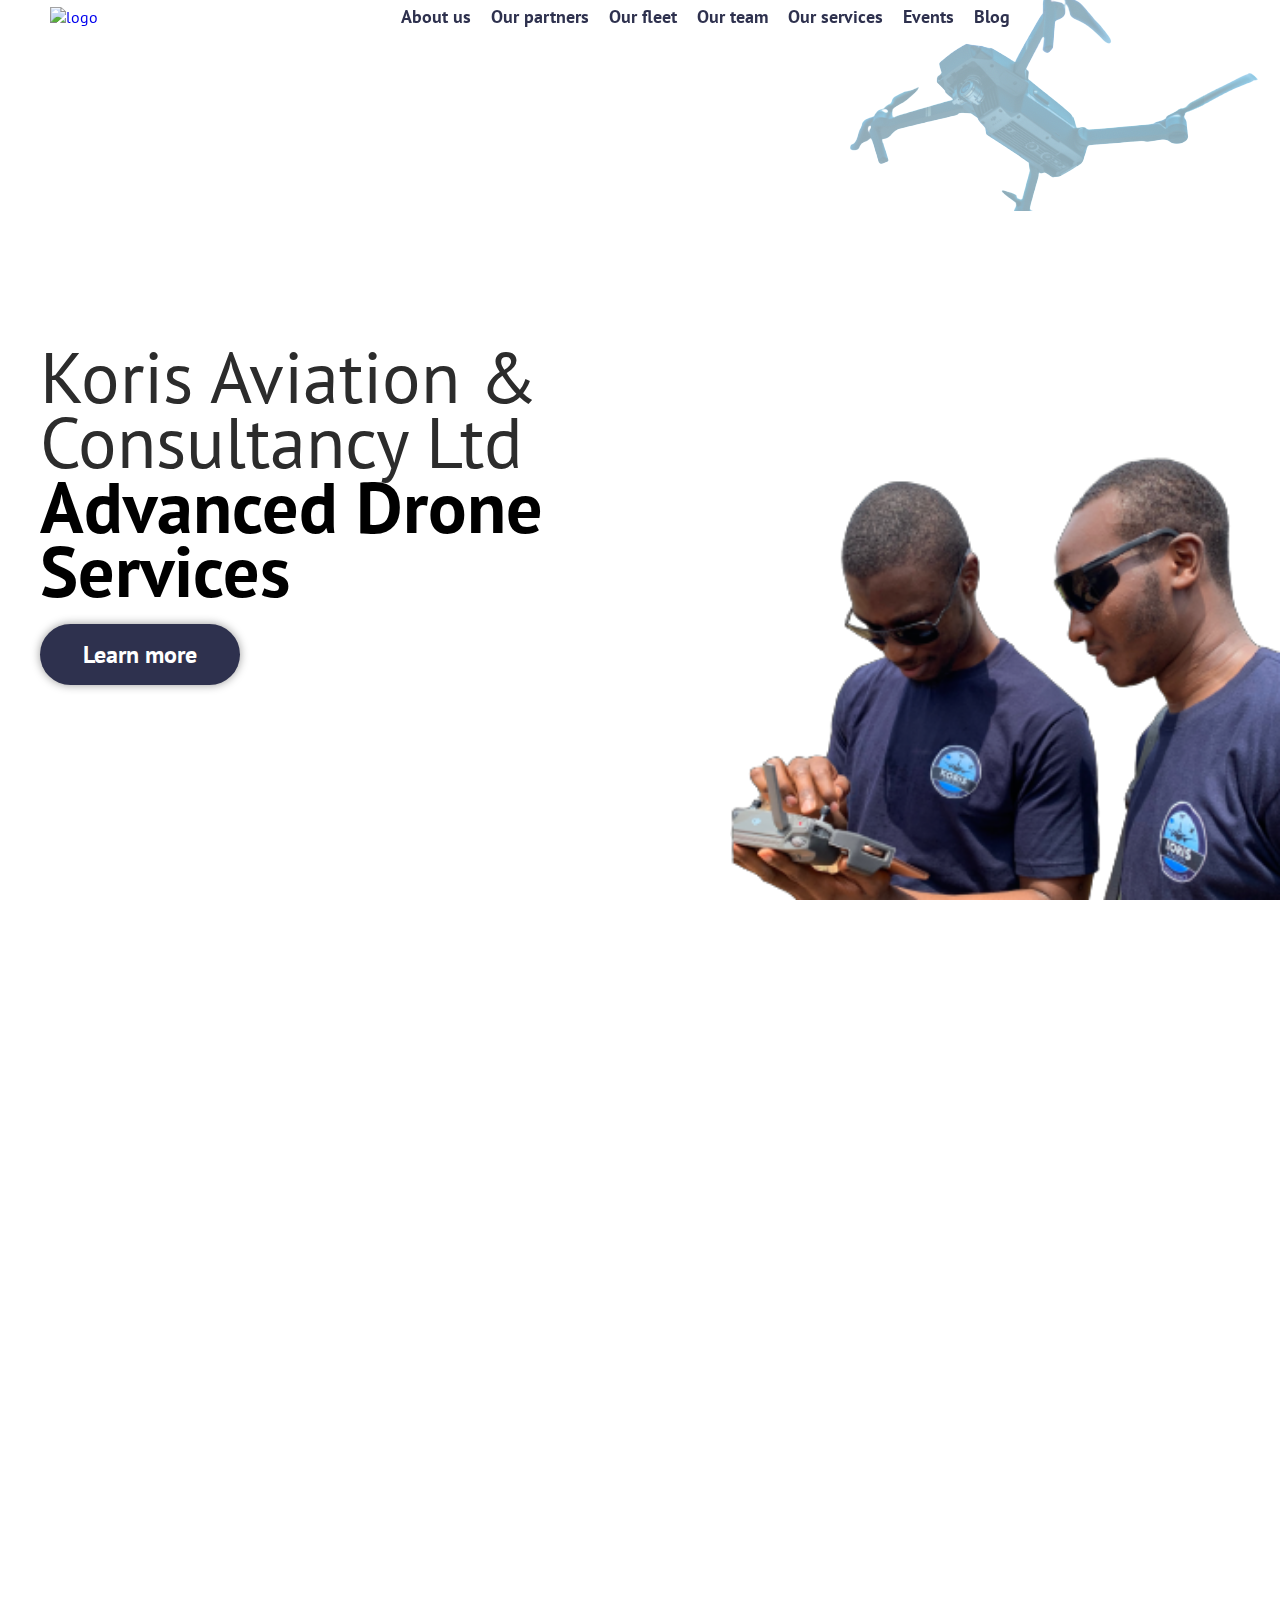
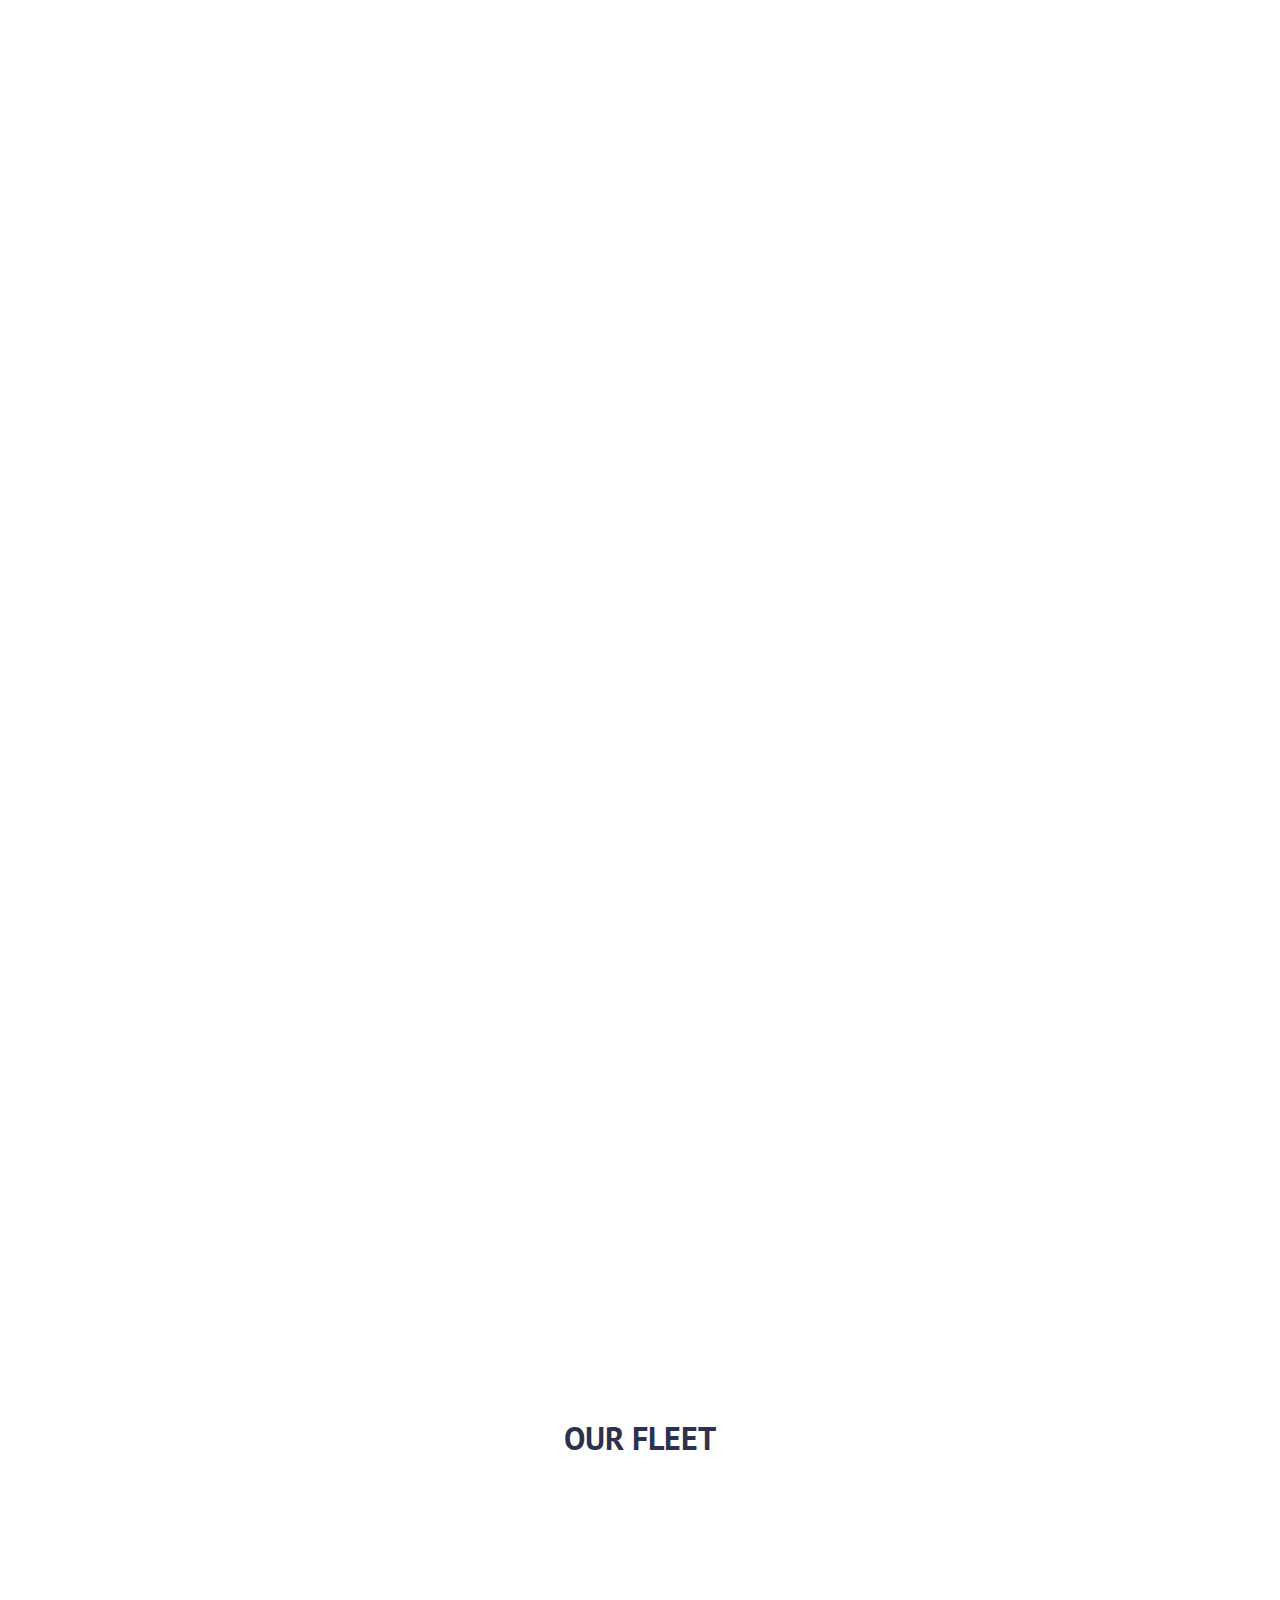
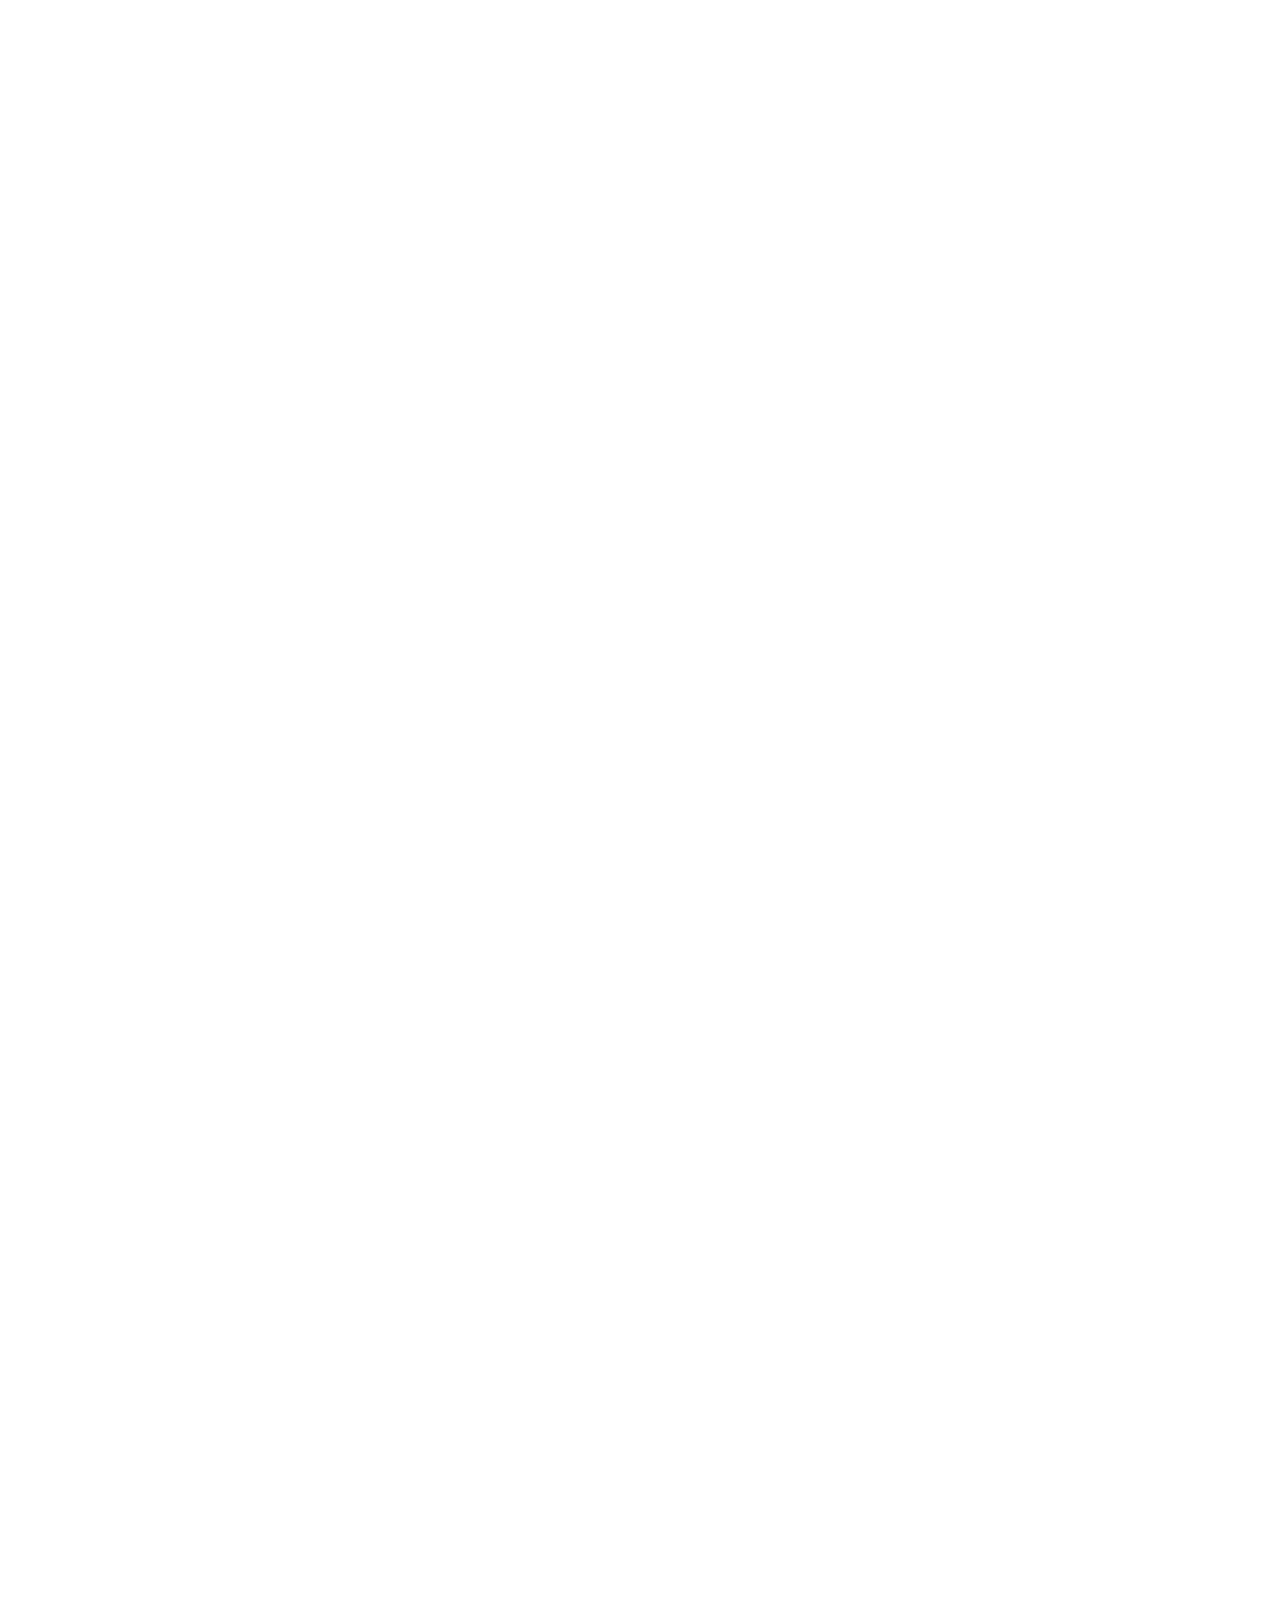
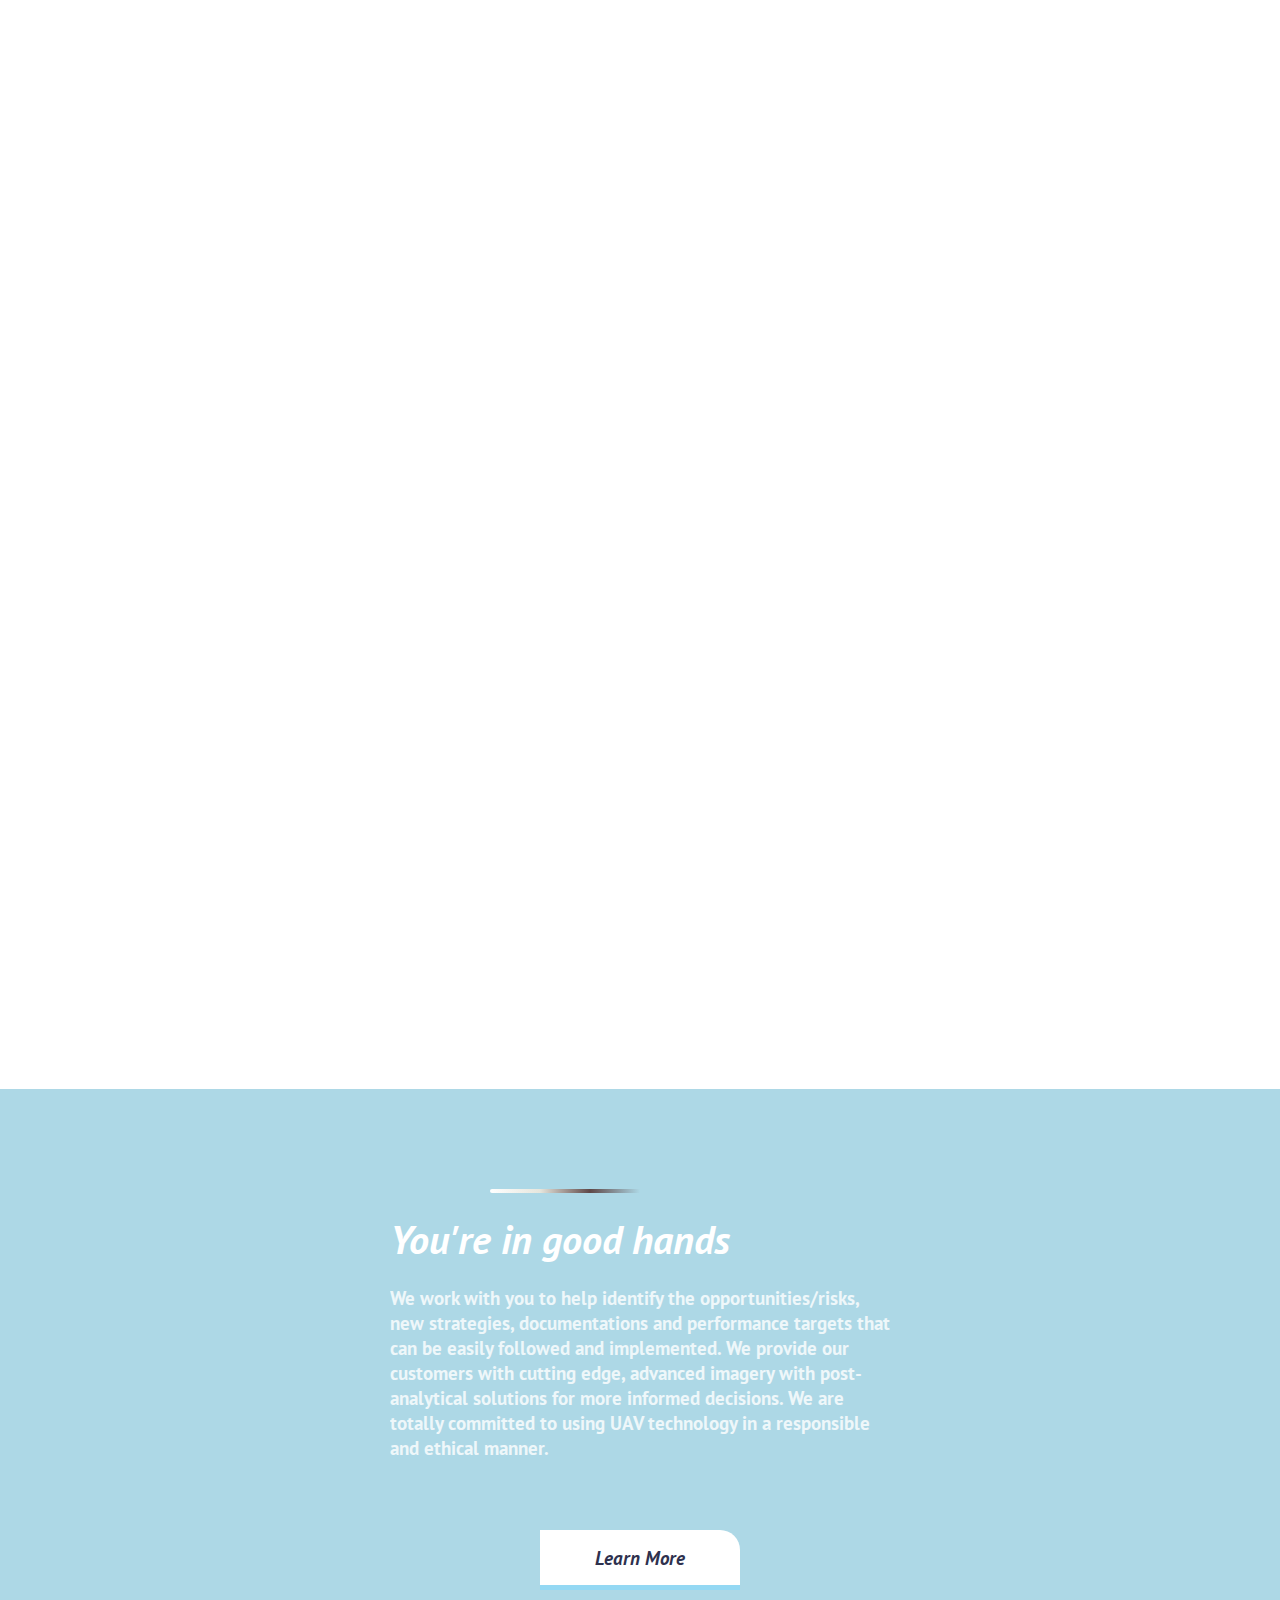
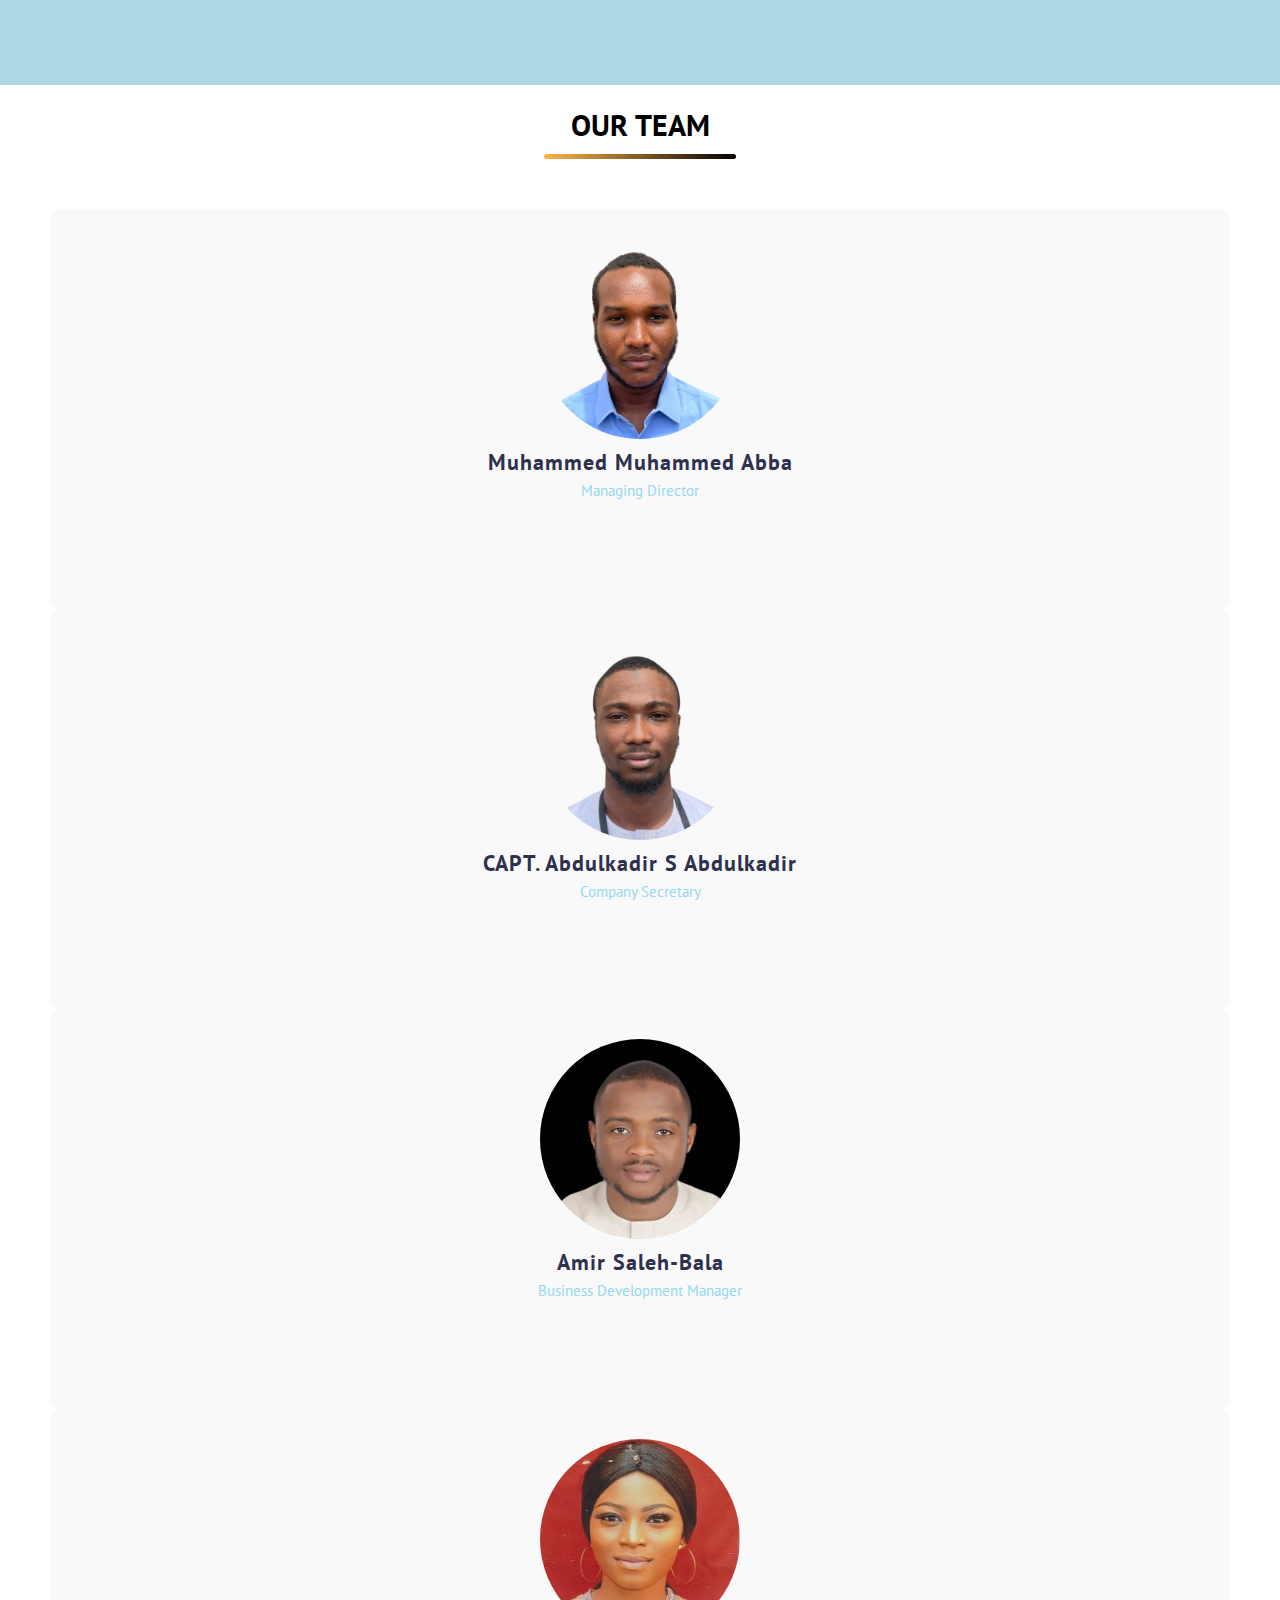
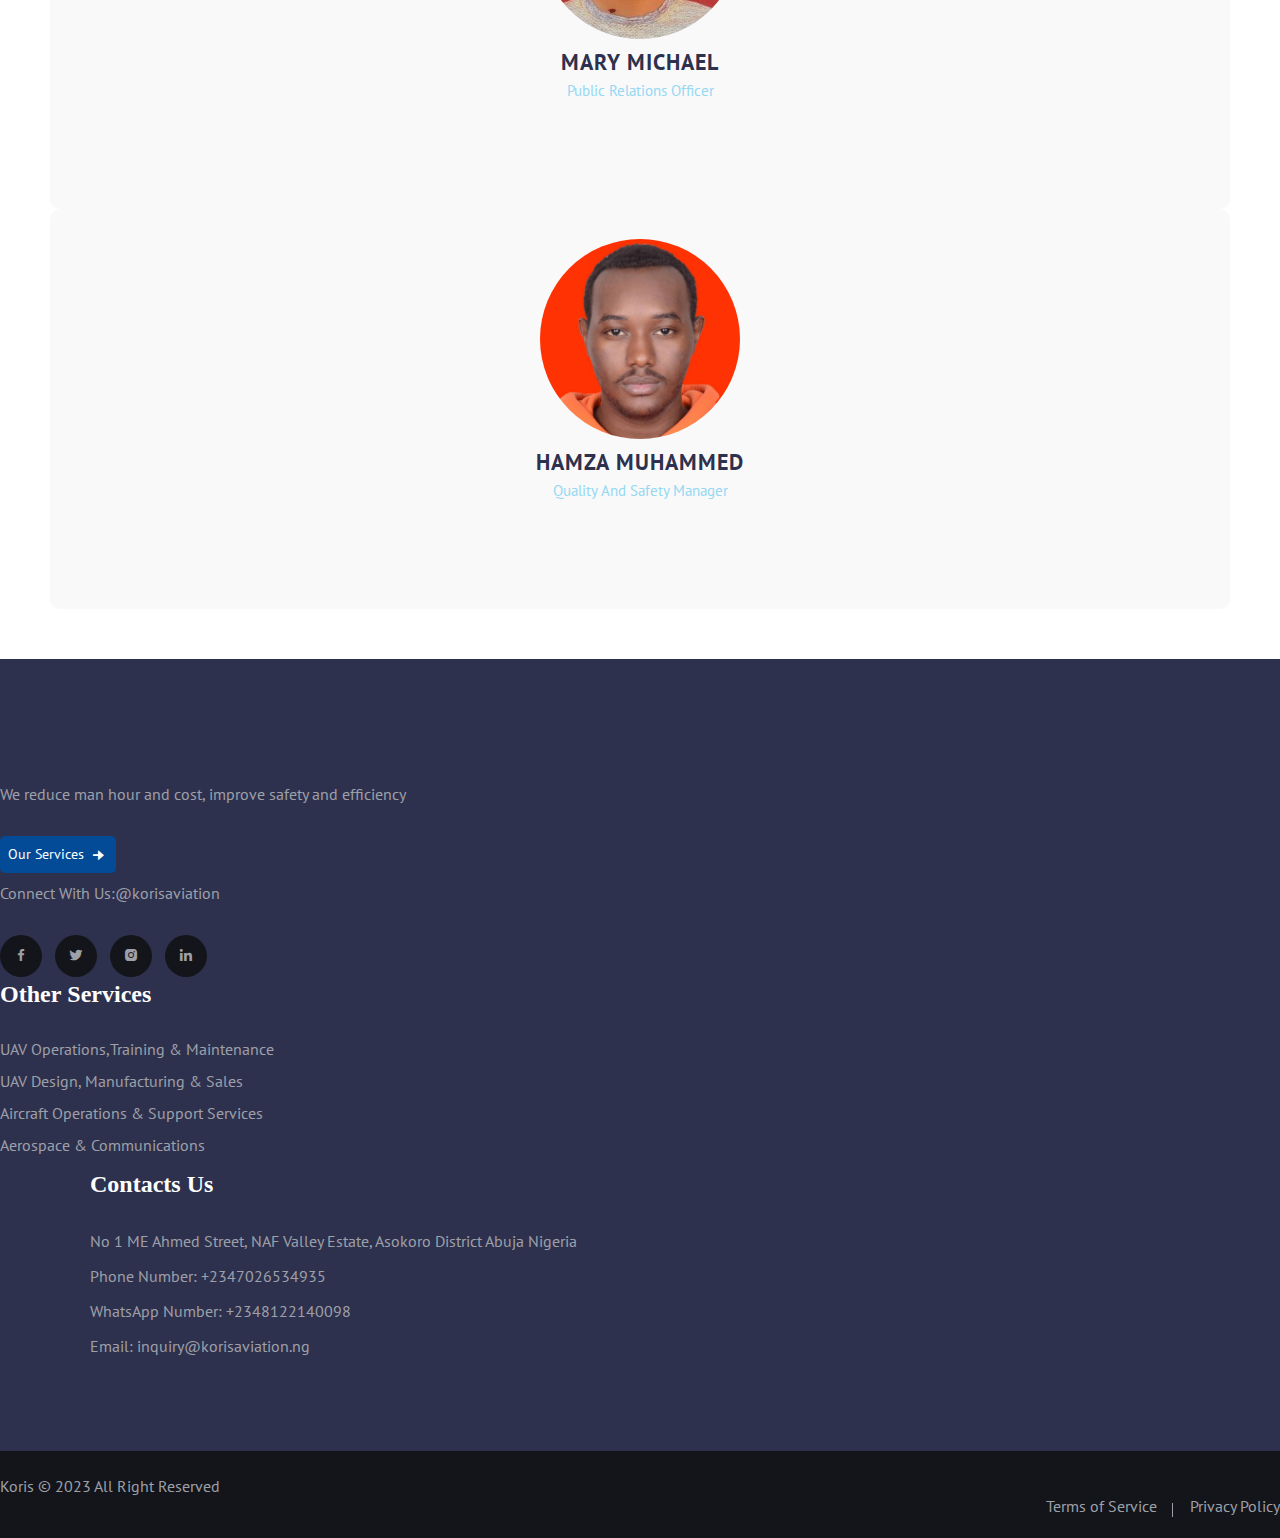
==== index.html @ f6059a3c "save changes" ====
<!DOCTYPE html>
<html lang="en">

<head>
  <meta charset="UTF-8" />
  <meta http-equiv="X-UA-Compatible" content="IE=edge" />
  <meta name="viewport" content="width=device-width, initial-scale=1.0" />
  <link href="https://cdn.jsdelivr.net/npm/bootstrap@5.0.2/dist/css/bootstrap.min.css" rel="stylesheet"
    integrity="sha384-EVSTQN3/azprG1Anm3QDgpJLIm9Nao0Yz1ztcQTwFspd3yD65VohhpuuCOmLASjC" crossorigin="anonymous" />
  <link rel="preconnect" href="https://fonts.googleapis.com" />
  <link rel="preconnect" href="https://fonts.gstatic.com" crossorigin />
  <link href="https://fonts.googleapis.com/css2?family=PT+Sans:ital,wght@0,400;0,700;1,400&display=swap"
    rel="stylesheet" />
  <link href="https://unpkg.com/aos@2.3.1/dist/aos.css" rel="stylesheet" />
  <link href="https://unpkg.com/boxicons@2.1.4/css/boxicons.min.css" rel="stylesheet" />
  <script src="https://unpkg.com/boxicons@2.1.4/dist/boxicons.js"></script>
  <link rel="shortcut icon" href="./images/logo2.69d181293abef1ab7d66.png" type="image/x-icon">
  <link rel="stylesheet" href="styleit.css" />
  <script src="https://cdn.jsdelivr.net/npm/bootstrap@5.0.2/dist/js/bootstrap.bundle.min.js"
    integrity="sha384-MrcW6ZMFYlzcLA8Nl+NtUVF0sA7MsXsP1UyJoMp4YLEuNSfAP+JcXn/tWtIaxVXM"
    crossorigin="anonymous"></script>
  <script src="https://unpkg.com/aos@2.3.1/dist/aos.js"></script>
  <title>koris</title>
</head>

<body>
  <!-- header-section -->
  <header class="sticky-header">
    <div class="header-content">
      <a href="#"><img src="./images/logo2.69d181293abef1ab7d66.png" alt="logo" class="logo" /></a>

      <nav class="navlist">
        <ul>
          <li><a href="#t">About us</a></li>
          <li><a href="#">Our partners</a></li>
          <li><a href="#">Our fleet</a></li>
          <li><a href="#team">Our team</a></li>
          <li><a href="#services">Our services</a></li>
          <li><a href="#event">Events</a></li>
          <li><a href="#">Blog</a></li>
        </ul>
      </nav>

      <div id="menu-icon">
        <i class="bx bx-menu"></i>
      </div>
    </div>
  </header>

  <!-- main-home-section -->
  <section class="main-home" id="about">
    <div class="main-text">
      <h3>Koris Aviation & Consultancy Ltd</h3>
      <h1>Advanced Drone Services</h1>
      <a href="#partners"> <button type="button">Learn more</button></a>
    </div>
    <div class="main-image">
      <img src="./images/image0__1__-_Copy-removebg-preview.png" class="top-image" alt="" />
      <img src="./images/image0__1_-removebg-preview.png" class="bottom-image" alt="" />
    </div>
  </section>
  <!-- partners-section -->
  <div class="partner">
    <div class="row">
      <div class="col-md-6 slider-text">
        <div data-aos="fade-right" data-aos-once="true">
          <h1>OUR PARTNERS</h1>
          <div id="div"></div>
          <h2>KORIS AVIATION</h2>
          <p>
            Koris Aviation understands that trying to do everything by
            yourself is a fast track to failure. We seek and develop long
            lasting relationships with our partners to offer product
            enhancement and differentiation. This approach helps us to provide
            the best possible service for our clients. Our strategic
            partnership with the Schiebel-GmbH and Springfountain
            Infrastructure Ltd provides the flexibility to create tailored
            solutions not available elsewhere at low cost.
          </p>
        </div>
      </div>

      <div class="col-md-6 slider-image" data-aos="zoom-in-left" data-aos-once="true">
        <div>
          <img src="./images/cc.2ba7a3bb49c76ad0079b.jpg" alt="part" class="img-fluid" />
        </div>
      </div>
      <div class="row">
        <div class="col-md-6 partners-slide" data-aos="fade-down" data-aos-easing="linear" data-aos-duration="1500"
          data-aos-once="true">
          <img src="./images/sprng.png" alt="sch" class="img-fluid" />
          <p class="text-dark mt-5">
            Springfountain Infrastructure Limited (SIL) is one of the leading
            Infrastructure Development Companies and Aviation Solution
            Providers in Nigeria. They provide infrastructure to the Aviation,
            Maritime and Mining Sectors across the West African Region. They
            are a multi-disciplinary organisation with strengths and
            expertise, in financial and engineering project conceptualisation
            and management. As project developers, they identify the right
            team to form consortia that delivers value and satisfaction to
            customers.
          </p>
        </div>
        <div class="col-md-6 partners-slide" data-aos="fade-down" data-aos-easing="linear" data-aos-duration="1500"
          data-aos-once="true">
          <img src="./images/schiebel.png" alt="sch" class="img-fluid sch" />
          <p class="text-dark mt-5">
            Founded in 1951 in Vienna, the globally operating Schiebel Group
            focuses on the development, testing and production of the
            revolutionary CAMCOPTER® S-100 Unmanned Air System (UAS).
            Certified to meet AS / EN 9100 standards, Schiebel has built an
            international reputation for producing high-tech military,
            commercial and humanitarian products, which are backed by
            exceptional after-sales service and support. Schiebel maintains
            facilities in Vienna (Austria), Wiener Neustadt (Austria),
            Washington, DC (USA), Abu Dhabi (UAE), and Shoalhaven (Australia).
          </p>
        </div>
      </div>
    </div>
  </div>
  <!-- fleet -->
  <div class="fleet">
    <div>
      <div class="mx-0 my-3 row">
        <h1 class="head">OUR FLEET</h1>
        <div class="col-md-6 fleeter">
          <h1 data-aos="fade-right" data-aos-once="true" data-aos-once="true">
            <svg xmlns="http://www.w3.org/2000/svg" width="1em" height="1em" viewBox="0 0 24 24" fill="none"
              stroke="currentColor" stroke-width="2" stroke-linecap="round" stroke-linejoin="round">
              <path d="M22 11.08V12a10 10 0 1 1-5.93-9.14"></path>
              <polyline points="22 4 12 14.01 9 11.01"></polyline>
            </svg>
            S-100 CAMCOPTER
          </h1>
          <div data-aos="fade-up" data-aos-once="true">
            <p id="initialText1">
              Schiebel’s CAMCOPTER® S-100 Unmanned Air System (UAS) is a
              proven capability for military and civilian applications. The
              Vertical Takeoff and Landing (VTOL) UAS needs no prepared area
              or supporting launch or recovery equipment. It op...
            </p>
            <p id="additionalText1" style="display: none">
              Schiebel’s CAMCOPTER® S-100 Unmanned Air System (UAS) is a
              proven capability for military and civilian applications. The
              Vertical Takeoff and Landing (VTOL) UAS needs no prepared area
              or supporting launch or recovery equipment. It operates day and
              night, under adverse weather conditions, with a range out to 200
              km, both on land and at sea. The S-100 navigates automatically
              via pre-programmed GPS waypoints or can be operated directly
              with a pilot control unit. Missions are planned and controlled
              via a simple point-and-click graphical user interface.
              High-definition payload imagery is transmitted to the control
              station in real time. Using "fly-by-wire" technology controlled
              by redundant flight computers, the UAV can complete its mission
              automatically in the most complex of electromagnetic
              environments. Its carbon fiber and titanium fuselage provides
              capacity for a wide range of payload / endurance combinations.
            </p>
            <a href="./READMORE/S-100 CAMCOPTER.html" rel="noopener noreferrer">
              <button>
                Read More <i class="bx bxs-right-arrow-alt"></i>
              </button>
            </a>
          </div>
        </div>
        <div class="col-md-6 fleeter-image" data-aos="zoom-in-left" data-aos-once="true">
          <img class="img-fluid" src="./images/capcuter.png" alt="drone" />
        </div>
      </div>
      <div class="mx-0 my-3 row">
        <div class="col-md-6 fleeter-image" data-aos="zoom-in-right" data-aos-once="true">
          <img class="img-fluid" src="./images/rtk.png" alt="drone" />
        </div>
        <div class="col-md-6 fleeter">
          <h1 data-aos="zoom-in-left" data-aos-once="true">
            <svg xmlns="http://www.w3.org/2000/svg" width="1em" height="1em" viewBox="0 0 24 24" fill="none"
              stroke="currentColor" stroke-width="2" stroke-linecap="round" stroke-linejoin="round">
              <path d="M22 11.08V12a10 10 0 1 1-5.93-9.14"></path>
              <polyline points="22 4 12 14.01 9 11.01"></polyline>
            </svg>
            MATRICE 300 RTK
          </h1>
          <div data-aos="fade-up" data-aos-once="true">
            <p id="initialText2">
              The Matrice 300 RTK is DJI’s latest commercial drone platform that
              takes inspiration from modern aviation systems. Offering up to 55
              minutes of flight time, advanced AI capabilities, 6 Directional
              Sensing & Positioning and more, the M300...
            </p>
            <p id="additionalText2" style="display: none">
              The Matrice 300 RTK is DJI’s latest commercial drone platform that
              takes inspiration from modern aviation systems. Offering up to 55
              minutes of flight time, advanced AI capabilities, 6 Directional
              Sensing & Positioning and more, the M300 RTK sets a whole new
              standard by combining intelligence with high-performance and
              unrivaled reliability. The all-new OcuSync Enterprise enables
              transmission up to 15 km away and supports triple-channel3 1080p
              video. Real-time auto-switching between 2.4 GHz and 5.8 GHz4
              enables more reliable flight near high-interference environments,
              while AES-256 encryption offers secure data transmission.
            </p>
            <a href="./READMORE/matrice.html" rel="noopener noreferrer">
              <button onclick="redirectToPage()">
                Read More <i class="bx bxs-right-arrow-alt"></i>
              </button>
            </a>
          </div>
        </div>
      </div>
      <div class="mx-0 my-3 row">
        <div class="col-md-6 fleeter">
          <h1 data-aos="fade-right" data-aos-once="true">
            <svg xmlns="http://www.w3.org/2000/svg" width="1em" height="1em" viewBox="0 0 24 24" fill="none"
              stroke="currentColor" stroke-width="2" stroke-linecap="round" stroke-linejoin="round">
              <path d="M22 11.08V12a10 10 0 1 1-5.93-9.14"></path>
              <polyline points="22 4 12 14.01 9 11.01"></polyline>
            </svg>
            MATRICE 210 RTK V2
          </h1>
          <div data-aos="fade-up" data-aos-once="true">
            <p id="initialText3">
              Built to Endure. Engineered to Adapt. The ultimate platform for
              aerial productivity combines a rugged design and simple
              configurability to work as a solution for a variety of industrial
              applications. Improvements to the M200 Series V2 ...
            </p>
            <p id="additionalText3" style="display: none">
              Built to Endure. Engineered to Adapt. The ultimate platform for
              aerial productivity combines a rugged design and simple
              configurability to work as a solution for a variety of industrial
              applications. Improvements to the M200 Series V2 enhance
              intelligent control systems, flight performance, and add flight
              safety and data security features.
            </p>
            <a href="./READMORE/matrice210.html" rel="noopener noreferrer">
              <button>
                Read More <i class="bx bxs-right-arrow-alt"></i>
              </button>
            </a>
          </div>
        </div>
        <div class="col-md-6 fleeter-image" data-aos="zoom-in-left" data-aos-once="true">
          <img class="img-fluid" src="./images/rtkv2.png" alt="drone" />
        </div>
      </div>
      <div class="mx-0 my-3 row">
        <div class="col-md-6 fleeter-image" data-aos="zoom-in-right" data-aos-once="true">
          <img class="img-fluid" src="./images/series.png" alt="drone" />
        </div>
        <div class="col-md-6 fleeter">
          <h1 data-aos="zoom-in-left" data-aos-once="true">
            <svg xmlns="http://www.w3.org/2000/svg" width="1em" height="1em" viewBox="0 0 24 24" fill="none"
              stroke="currentColor" stroke-width="2" stroke-linecap="round" stroke-linejoin="round">
              <path d="M22 11.08V12a10 10 0 1 1-5.93-9.14"></path>
              <polyline points="22 4 12 14.01 9 11.01"></polyline>
            </svg>
            MARVIC 2 SERIES
          </h1>
          <div data-aos="fade-up" data-aos-once="true">
            <p id="initialText4">
              Built to Empower. Destined to Serve. Designed to empower a new
              generation of workers, the Mavic 2 Enterprise is the ultimate
              expression of a tool that delivers beyond expectation to meet
              current workplace challenges and future demands. Oper...
            </p>
            <p id="additionalText4" style="display: none">
              Built to Empower. Destined to Serve. Designed to empower a new
              generation of workers, the Mavic 2 Enterprise is the ultimate
              expression of a tool that delivers beyond expectation to meet
              current workplace challenges and future demands. Operate with
              Clarity and Enhanced Vision For enhanced image visibility on all
              your captured data, Isotherm helps you get accurate heat
              measurements on a variety of objects and scenarios. With the
              Customize feature, you can set predefined Isotherm settings to
              suit your operational needs.
            </p>
            <a href="./READMORE/maevic.html" rel="noopener noreferrer">
              <button>
                Read More <i class="bx bxs-right-arrow-alt"></i>
              </button>
            </a>
          </div>
        </div>
      </div>
    </div>
  </div>
  <!-- center-text-section -->
  <div class="container-fluid" id="team">
    <div class="center">
      <div class="linear"></div>
      <h1>You're in good hands</h1>

      <p>
        We work with you to help identify the opportunities/risks, new
        strategies, documentations and performance targets that can be easily
        followed and implemented. We provide our customers with cutting edge,
        advanced imagery with post-analytical solutions for more informed
        decisions. We are totally committed to using UAV technology in a
        responsible and ethical manner.
      </p>

      <button>Learn More</button>
    </div>
  </div>

  <!-- second-center-section -->
  <div class="container-fluid" id="services">
    <div class="second-center">
      <div id="di" class="linear4"></div>

      <div class="heading white-heading">Our team</div>
      <div id="div" style="margin: auto; width: 15%"></div>
    </div>
  </div>

  <!-- review-section -->
  <div class="container" id="event">
    <div class="row">
      <div class="col-md-4">
        <div class="our-team shadow-sm mb-5">
          <div class="pic">
            <img src="./images/Muhammed Muhammed Abba.png" alt="team_image" />
          </div>
          <div class="team-content">
            <h4 class="title">Muhammed Muhammed Abba</h4>
            <span class="px-1 post">Managing Director</span>
          </div>
        </div>
      </div>
      <div class="col-md-4">
        <div class="our-team shadow-sm mb-5">
          <div class="pic">
            <img src="./images/CAPT. Abdulkadir S Abdulkadir.png" alt="team_image" />
          </div>
          <div class="team-content">
            <h4 class="title">CAPT. Abdulkadir S Abdulkadir</h4>
            <span class="px-1 post">Company Secretary</span>
          </div>
        </div>
      </div>
      <div class="col-md-4">
        <div class="our-team shadow-sm mb-5">
          <div class="pic">
            <img src="./images/Amir Saleh-Bala.jpeg" alt="team_image" />
          </div>
          <div class="team-content">
            <h4 class="title">Amir Saleh-Bala</h4>
            <span class="px-1 post">Business Development Manager</span>
          </div>
          <ul class="social"></ul>
        </div>
      </div>
    </div>
    <div class="row">
      <div class="col-md-4">
        <div class="our-team shadow-sm mb-5">
          <div class="pic">
            <img src="./images/mary.jpg" alt="team_image" />
          </div>
          <div class="team-content">
            <h4 class="title">MARY MICHAEL</h4>
            <span class="px-1 post">Public Relations Officer</span>
          </div>
        </div>
      </div>
      <div class="col-md-4">
        <div class="our-team shadow-sm mb-5">
          <div class="pic">
            <img src="./images/hamza muhammad.jpg" alt="team_image" />
          </div>
          <div class="team-content">
            <h4 class="title">HAMZA MUHAMMED</h4>
            <span class="px-1 post">Quality and Safety Manager</span>
          </div>
        </div>
      </div>
    </div>
  </div>
  <!-- footer-section -->
  <footer class="main-footer">
    <div class="container">
      <div class="footer-content">
        <div class="row">
          <div class="col-lg-4 col-md-6 col-sm-12 footer-column">
            <div class="logo-widget footer-widget">
              <figure class="logo-box">
                <a href="#"><img src="images/logo2.69d181293abef1ab7d66.png" alt="" /></a>
              </figure>
              <div class="text">
                <p>
                  We reduce man hour and cost, improve safety and efficiency
                </p>
                <a href="#services">
                  <button type="button">
                    Our Services
                    <i class="bx bxs-right-arrow-alt"></i></button></a>
                <p>Connect With Us:@korisaviation</p>
              </div>
              <ul class="footer-social">
                <li>
                  <a href="https://www.facebook.com/korisaviation" target="_blank"><i class="bx bxl-facebook"></i></a>
                </li>
                <li>
                  <a href="https://twitter.com/korisaviation/" target="_blank"><i class="bx bxl-twitter"></i></a>
                </li>

                <li>
                  <a href="https://www.instagram.com/korisaviation/" target="_blank"><i
                      class="bx bxl-instagram-alt"></i></a>
                </li>
                <li>
                  <a href="https://www.linkedin.com/in/korisaviation/" target="_blank"><i
                      class="bx bxl-linkedin"></i></a>
                </li>
              </ul>
            </div>
          </div>
          <div class="col-lg-3 col-md-6 col-sm-12 offset-lg-2 footer-column">
            <div class="service-widget footer-widget">
              <div class="footer-title">Other Services </div>
              <ul class="list">
                <li><a href="#">UAV Operations,Training & Maintenance</a></li>
                <li><a href="#">UAV Design, Manufacturing & Sales</a></li>
                <li>
                  <a href="#">Aircraft Operations & Support Services</a>
                </li>
                <li><a href="#">Aerospace & Communications</a></li>
                <!-- <li><a href="#">Privacy and Terms</a></li> -->
              </ul>
            </div>
          </div>
          <div class="col-lg-3 col-md-6 col-sm-12 footer-widget">
            <div class="contact-widget footer-widget">
              <div class="footer-title">Contacts Us</div>
              <div class="text">
                <p>
                  No 1 ME Ahmed Street, NAF Valley Estate, Asokoro District
                  Abuja Nigeria
                </p>
                <p>Phone Number: +2347026534935</p>
                <p>WhatsApp Number: +2348122140098</p>
                <p>Email: inquiry@korisaviation.ng</p>
              </div>
            </div>
          </div>
        </div>
      </div>
    </div>
  </footer>

  <!-- main-footer end -->
  <div class="footer-bottom">
    <div class="container">
      <div class="row">
        <div class="col-lg-6 col-md-6 col-sm-12 column">
          <div class="copyright">
            <a href="#">Koris</a> &copy; 2023 All Right Reserved
          </div>
        </div>
        <div class="col-lg-6 col-md-6 col-sm-12 column">
          <ul class="footer-nav">
            <li><a href="#">Terms of Service</a></li>
            <li><a href="#">Privacy Policy</a></li>
          </ul>
        </div>
      </div>
    </div>
  </div>
  <script src="script.js"></script>
</body>

</html>
---- styleit.css ----
* {
  margin: 0;
  padding: 0;
  box-sizing: border-box;
  scroll-behavior: smooth;
  list-style: none;
  font-family: "PT Sans", sans-serif;
  text-decoration: none;
}
/* header-section-css */
.sticky-header {
  position: fixed;
  top: 0;
  left: 0;
  width: 100%;
  transition: background-color 0.3s ease-in-out;
  z-index: 1000;
  padding: 5px 50px;
}

.header-content {
  display: flex;
  justify-content: space-between;
  align-items: center;
}
.logo {
  width: 70px;
  height: auto;
}
.navlist {
  margin-right: 200px;
}
.navlist ul {
  list-style: none;
  margin: 0;
  padding: 0;
  display: flex;
}

.navlist li {
  margin-right: 20px;
}

.navlist a {
  text-decoration: none;
  color: var(--primary-color);
  font-weight: bold;
  position: relative;
  font-size: 1.1em;
}
.navlist a::after {
  content: "";
  position: absolute;
  height: 3px;
  width: 100%;
  background-color: var(--primary-color);
  border-radius: 5px;
  left: 0;
  bottom: -6px;
  transform-origin: right;
  transform: scaleX(0);
  transition: transform 0.5s;
}
.navlist a:hover::after {
  transform: scaleX(1);
  transform-origin: left;
}
.navlist a:hover {
  color: var(--primary-color);
}
#menu-icon {
  color: #222;
  font-size: 35px;
  z-index: 10001;
  cursor: pointer;
  display: none;
}
/* home-section-css */
.main-home {
  width: 100%;
  height: 100vh;
  background-image: url(images/bg.BMP);
  background-position: center;
  background-size: cover;
  display: flex;
  align-items: center;
  padding: 0 40px;
  margin-bottom: 100px;
  overflow: hidden;
}

:root {
  --primary-color: #2e314e;
  --text-color: #fff;
  --button-color: #94d8f3;
}

.main-text {
  text-align: left;
  max-width: 600px;
  z-index: 1;
  margin-top: 130px;
  color: var(--text-color);
}

.main-text h3 {
  font-size: 4.5rem;
  font-weight: 500;
  line-height: 0.9;
  color: #2c2c2c;
}

.main-text h1 {
  line-height: 0.9;
  font-size: 4.5rem;
  font-weight: 700;
  margin-bottom: 20px;
  color: #000;
}

.main-home button {
  width: 200px;
  border: none;
  border-radius: 50px;
  color: var(--text-color);
  font-weight: 700;
  padding: 15px 20px;
  font-size: 1.5rem;
  cursor: pointer;
  transition: background-color 0.3s, transform 0.3s, box-shadow 0.3s;
  background-color: var(--primary-color);
  box-shadow: 0 0 10px rgba(0, 0, 0, 0.4);
}

.main-home button i {
  font-size: 1.2em;
  vertical-align: middle;
}

.main-home button:active {
  box-shadow: 0 2px #003c80;
  transform: translateY(3px);
}

.main-image .top-image {
  width: 480px;
  height: auto;
  object-fit: cover;
  opacity: 0.8;
  position: absolute;
  top: -60px;
  right: 0px;
}

.main-image .bottom-image {
  width: 550px;
  height: auto;
  object-fit: contain;
  padding-top: 70px;
  position: absolute;
  bottom: 0;
  right: 0;
}

/* partners-section */

.slider-text {
  padding-top: 30px;
}
.slider-text h1 {
  font-size: 1.8em;
  font-weight: bolder;
  color: #000;
  margin-top: -2em;
  text-align: right;
}

.slider-text h2 {
  font-size: 2.3em;
  font-weight: 600;
  color: #000;
}

.slider-text p {
  font-size: 1.2em;
  font-weight: 700;
  max-width: 500px;
  color: #666;
  text-align: justify;
}
#div {
  height: 5px;
  background-image: linear-gradient(to right, rgb(255, 181, 71), black);
  width: 25%;
  border-radius: 5px;
  margin-bottom: 8px;
  margin-top: 4em;
}
.slider-image img {
  width: 100%;
  height: auto;
  box-shadow: 0 35px 35px rgb(167, 166, 166);
  padding-top: 20px;
  overflow: hidden;
}
.partner {
  padding: 10px 70px;
}

.partners-slide p {
  font-size: 1.2em;
  font-weight: 700;
  max-width: 500px;
  color: #666;
  text-align: justify;
}
.partners-image img {
  margin-left: 40px;
  margin-top: 100px;
}
.partners-slide img {
  cursor: pointer;
  width: 400px;
}

.partners-slide .sch {
  margin-top: 60px;
  cursor: pointer;
  width: 400px;
}
/* fleet-section */
.fleet {
  padding: 0 70px;
}
.head {
  text-align: center;
  font-weight: bold;
  color: var(--primary-color);
  font-size: 200%;
  margin-top: 90px;
}
.fleeter h1 {
  text-align: left;
  font-weight: bold;
  margin-top: 100px;
}
.fleeter h1 svg {
  margin-right: 5px;
  color: #fff;
  background-color: rgb(2, 2, 56);
  padding: 5px;
  border-radius: 20px;
}
.fleeter p {
  font-size: 23px;
}
.fleeter button {
  width: 200px;
  border: none;
  border-top-right-radius: 20px;
  padding: 20px 15px;
  color: #fff;
  background-color: rgb(2, 2, 56);
  font-size: 1.1em;
  font-style: italic;
  font-weight: 500;
  transition: background-color 0.3s, transform 0.3s, box-shadow 0.3s;
}
.fleeter button i {
  vertical-align: middle;
  margin-left: 25px;
}

.fleeter button:active {
  box-shadow: 0 2px #003c80;
  transform: translateY(3px);
}
.fleeter-image img {
  width: 500px;
  height: auto;
  border-radius: 10px;
}
/* update-construction-section-css */
.update-construction {
  display: grid;
  grid-template-columns: repeat(auto-fit, minmax(280px, 1fr));
  gap: 20px;
  padding: 20px;
  margin-bottom: 40px;
  margin-top: 40px;
}
.construction {
  border-top-right-radius: 10px;
  border-top-left-radius: 10px;
  text-align: center;
  padding: 20px;
  transition: transform 0.2s ease-in-out;
}

.construction:hover {
  transform: scale(1.05);
}

.construction img {
  width: 100%;
  height: 200px; /* Keep this consistent for all images */
  object-fit: cover;
  border-top-left-radius: 10px;
  border-top-right-radius: 10px;
}

.construction h4 {
  margin-top: 20px;
  color: #333;
  font-size: 20px;
  font-weight: 700;
  font-style: normal;
}

/* center-text-style */
.center {
  background-color: lightblue;
  padding: 100px;
  display: grid;
  justify-content: center;
  margin-bottom: 20px;
}

.linear {
  height: 4px;
  background-image: linear-gradient(
    to right,
    white,
    rgb(230, 230, 221),
    rgb(95, 72, 72),
    lightblue
  );
  width: 30%;
  border-top-left-radius: 3px;
  border-bottom-left-radius: 3px;
  margin-left: 100px;
}

.center h1 {
  color: var(--text-color);
  font-size: 2.5em;
  font-style: italic;
  margin: 20px 0;
}

.center p {
  color: var(--text-color);
  font-size: 1.2em;
  font-weight: 700;
  max-width: 500px;
  opacity: 0.8;
  margin-bottom: 70px;
}

.center button {
  background-color: var(--text-color);
  box-shadow: 0 5px var(--button-color);
  color: var(--primary-color);
  width: 200px;
  border: none;
  outline: none;
  border-top-right-radius: 20px;
  padding: 15px 25px;
  font-size: 1.2em;
  font-weight: 700;
  margin: auto;
  font-style: italic;
  transition: background-color 0.5s, transform 0.5s, box-shadow 0.5s;
}

.center button:active {
  transform: translateY(3px);
  box-shadow: 0 2px #003c80;
}
/* second-center-section */
.heading {
  text-align: center;
  color: #454343;
  font-size: 30px;
  font-weight: 700;
  position: relative;
  margin-bottom: 10px;
  text-transform: uppercase;
  z-index: 999;
}
.white-heading {
  color: #000;
}
.heading:after {
  content: " ";
  position: absolute;
  top: 100%;
  left: 50%;
  height: 40px;
  width: 180px;
  border-radius: 4px;
  transform: translateX(-50%);
  /* background: url(img/heading-line.png); */
  background-repeat: no-repeat;
  background-position: center;
}
.white-heading:after {
  /* background-image: url(images/header\ line.jpg); */
  background-repeat: no-repeat;
  background-position: center;
}

.heading span {
  font-size: 18px;
  display: block;
  font-weight: 500;
}
.white-heading span {
  color: #000;
}

/* .linear4 {
  height: 5px;
  background-image: linear-gradient(to right, rgb(255, 181, 71), black);
  width: 30%;
  border-radius: 5px;
  margin: auto;
} */
/* review-section */
.our-team .pic img {
  border-radius: 50%;
  width: 200px;
  height: auto;
  z-index: 2;
}
.our-team .post,
.our-team .title {
  /* color: var(--primary-color); */
  text-transform: capitalize;
}
.our-team .title {
  font-size: 22px;
  font-weight: 700;
  color: var(--primary-color);
  letter-spacing: 1px;
  margin: 5px 0;
}
.our-team .post {
  display: block;
  color: var(--button-color);
  font-size: 15px;
}
.our-team {
  background: #f9f9f9;
  border-radius: 10px;
  height: 25rem;
  overflow: hidden;
  padding: 30px 0 40px;
  text-align: center;
}
#event {
  padding: 50px 50px;
}


/* Style for the "end" section */
.end {
  padding: 80px;
  /* margin-top: 2rem; */
  background-color: lightblue;
  color: var(--text-color);
  text-align: center;
}

.koris {
  display: grid;
  grid-template-columns: repeat(auto-fit, minmax(150px, 1fr));
  gap: 20px;
  align-items: center;
}

.koris h1 {
  font-size: 2.5rem;
  font-weight: 800;
  font-style: italic;
}

.koris button {
  background-color: var(--text-color);
  color: #000;
  border: none;
  outline: none;
  border-top-right-radius: 20px;
  padding: 15px;
  font-size: 1em;
  width: 50%;
  font-weight: 700;
  font-style: italic;
  transition: background-color 0.5s, transform 0.5s, box-shadow 0.5s;
}

.koris button:hover {
  transform: translateY(-2px);
  box-shadow: 0 5px var(--button-color);
}

.koris button:active {
  transform: translateY(3px);
  box-shadow: 0 2px #003c80;
}
.koris button i {
  vertical-align: middle;
  font-size: 1.3em;
}
.hr {
  background-color: var(--text-color);
  width: 100%;
  height: 1px;
  margin: 15px 0;
  opacity: 0.5;
}

section {
  padding: 60px 0;
  min-height: 80vh;
}
a,
a:hover,
a:focus,
a:active {
  text-decoration: none;
  outline: none;
}
ul {
  margin: 0;
  padding: 0;
  list-style: none;
}
.text button {
  background-color: #034b97;
  color: #fff;
  outline: none;
  border: none;
  padding: 8px;
  border-radius: 5px;
  font-size: 0.9em;
  margin-bottom: 10px;
}
.text button i {
  vertical-align: middle;
  width: 20px;
  font-size: 20px;
}
.main-footer {
  position: relative;
  background: var(--primary-color);
}

.footer-content {
  position: relative;
  padding: 85px 0px 80px 0px;
}
.footer-content:before {
  position: absolute;
  content: "";
  background: url(https://i.ibb.co/jyRLrBZ/world-map.png);
  width: 744px;
  height: 365px;
  top: 45px;
  right: 150px;
  background-size: cover;
  background-repeat: no-repeat;
  animation-name: float-bob;
  animation-duration: 30s;
  animation-iteration-count: infinite;
  animation-timing-function: linear;
  -webkit-animation-name: float-bob;
  -webkit-animation-duration: 30s;
  -webkit-animation-iteration-count: infinite;
  -webkit-animation-timing-function: linear;
  -moz-animation-name: float-bob;
  -moz-animation-duration: 30s;
  -moz-animation-iteration-count: infinite;
  -moz-animation-timing-function: linear;
  -ms-animation-name: float-bob;
  -ms-animation-duration: 30s;
  -ms-animation-iteration-count: infinite;
  -ms-animation-timing-function: linear;
  -o-animation-name: float-bob;
  -o-animation-duration: 30s;
  -o-animation-iteration-count: infinite;
  -o-animation-timing-function: linear;
}
.footer-content .logo-widget {
  position: relative;
  margin-top: -5px;
}
.footer-content .logo-widget .footer-social li {
  position: relative;
  display: inline-block;
  margin-right: 9px;
}
.footer-content .logo-widget .footer-social li:last-child {
  margin-right: 0px;
}
.footer-content .logo-widget .footer-social li a {
  position: relative;
  display: inline-block;
  width: 42px;
  height: 42px;
  line-height: 42px;
  background: #13151a;
  color: #9ea0a9;
  text-align: center;
  border-radius: 50%;
}
.footer-content .logo-widget .footer-social li a:hover {
  color: #ffffff;
  background: var(--button-color);
}
.footer-content .logo-widget .logo-box {
  margin-bottom: 25px;
}
.footer-content .logo-widget .text p {
  color: #9ea0a9;
  margin-bottom: 32px;
}
.footer-content .footer-title {
  position: relative;
  font-size: 24px;
  line-height: 35px;
  font-family: "Playfair Display", serif;
  color: #ffffff;
  font-weight: 700;
  margin-bottom: 27px;
}
.footer-content .service-widget .list li {
  display: block;
  margin-bottom: 12px;
  align-items: center;
}
.footer-content .service-widget .list li a {
  position: relative;
  display: inline-block;
  color: #9ea0a9;
}
.footer-content .service-widget .list li a:hover {
  color: var(--button-color);
}
.footer-content .contact-widget p {
  color: #9ea0a9;
  margin-bottom: 15px;
}
.footer-content .contact-widget {
  margin-left: 90px;
}
.footer-content .contact-widget .footer-title {
  margin-bottom: 29px;
}

/** footer-bottom **/

.footer-bottom {
  position: relative;
  background: #13151a;
  padding: 25px 0px 22px 0px;
}
.footer-bottom .copyright,
.footer-bottom .copyright a,
.footer-bottom .footer-nav li a {
  position: relative;
  color: #9ea0a9;
}
.footer-bottom .copyright a:hover,
.footer-bottom .footer-nav li a:hover {
  color: var(--button-color);
}
.footer-bottom .footer-nav {
  position: relative;
  text-align: right;
}
.footer-bottom .footer-nav li {
  position: relative;
  display: inline-block;
  margin-left: 29px;
}
.footer-bottom .footer-nav li:first-child {
  margin-left: 0px;
}
.footer-bottom .footer-nav li:before {
  position: absolute;
  content: "";
  background: #9ea0a9;
  width: 1px;
  height: 14px;
  top: 7px;
  left: -18px;
}
.footer-bottom .footer-nav li:first-child:before {
  display: none;
}
.logo-box img {
  max-width: 80px;
}
/* =============reed more====================== */
.element {
  padding: 50px;
  max-width: 80%;
}
/* responsive-css */
@media only screen and (max-width: 1100px) {
  .partner .top {
    text-align: center;
    font-weight: bold;
    color: rgb(5, 87, 188);
    font-size: 400%;
    font-family: "arial black";
  }
 .head {
  text-align: center;
  font-weight: bold;
  color: var(--primary-color);
  font-size: 200%;
  margin-top: 90px;
}  
  .main-text {
    text-align: left;
    max-width: 600px;
    z-index: 1;
  }
  .partner {
    padding: 0 100px;
  }
  .fleet {
    padding: 0 100px;
  }
  .navlist {
    margin-right: 0px;
  }
  .main-text h3 {
    color: #2c2c2c;
    font-size: 1.9rem;
    text-transform: uppercase;
    font-weight: 600;
    margin-bottom: 10px;
    transition: all 0.4s ease;
  }

  .main-text h1 {
    color: #000;
    font-size: 2.9rem;
    text-transform: uppercase;
    font-weight: 800;
    margin-bottom: 20px;
    transition: all 0.4s ease;
  }
}

@media only screen and (max-width: 989px) {
  .main-text {
    text-align: left;
    max-width: 500px;
    z-index: 1;
  }
  .our-team .pic img {
  border-radius: 50%;
  width: 150px;
  height: auto;
  z-index: 2;
}
  .partner {
    padding: 0 80px;
  }
  .fleet {
    padding: 0 80px;
  }
  .footer-content .contact-widget {
    margin-left: 1px;
  }
  .sticky-header {
    padding: 15px 20px 15px 50px;
  }
  .navlist {
    margin-right: 0px;
  }
  .element {
    padding: 50px;
    max-width: 90%;
  }
}

@media only screen and (max-width: 889px) {
.our-team .pic img {
  border-radius: 50%;
  width: 150px;
  height: auto;
  z-index: 2;
}
.head {
  text-align: center;
  font-weight: bold;
  color: var(--primary-color);
  font-size: 200%;
  margin-top: 90px;
}
  .main-text {
    text-align: left;
    max-width: 400px;
    margin-top: 50px;
    z-index: 1;
  }
  .partner {
    padding: 0 50px;
  }
  .fleet {
    padding: 0 50px;
  }
  .slider-image img {
    width: 100%;
    height: 100%;
    object-fit: cover;
  }
  .navlist {
    margin-right: 0px;
  }
  .navlist a {
    font-size: 0.8em;
  }
  .navlist li {
    margin: 15px;
  }
  .logo {
    width: 50px;
    height: auto;
  }
  .main-home {
    width: 100%;
    height: 80vh;
    background-image: url(images/bg.BMP);
    background-position: center;
    background-size: cover;
    display: flex;
    align-items: center;
    padding: 0 40px;
    margin-bottom: 100px;
  }
  .main-image .bottom-image {
    width: 400px;
    height: auto;
    padding-top: 70px;
    position: absolute;
    bottom: 200px;
    right: 0;
  }
  .navlist {
    margin-right: 0px;
  }

  .main-image .top-image {
    display: none;
  }
  .sticky-header {
    padding: 10px 10px 15px 20px;
  }
}
@media only screen and (max-width: 740px) {
.slider-text h1 {
  font-size: 1.8em;
  font-weight: bolder;
  color: #000;
  margin-top: -2em;
  text-align: center;
}
.head {
  text-align: center;
  font-weight: bold;
  color: var(--primary-color);
  font-size: 200%;
  margin-top: 90px;
}
  .main-text {
    text-align: left;
    max-width: 1000px;
    margin-top: 50px;
    z-index: 1;
  }
  .fleet {
    padding: 0 30px;
  }
  .partner {
    padding: 0 30px;
  }
  .slider .slider-image img {
    border-top-right-radius: 70px;
    width: 100%;
    height: auto;
    box-shadow: 0 35px 35px rgb(167, 166, 166);
  }
  .slider {
    padding-bottom: 0;
    padding-top: 0;
  }
  .slider-text {
    padding-top: 30px;
    padding-left: 5px;
  }


  .slider-text h2 {
    font-size: 2.3em;
    font-weight: 600;
    color: #000;
    margin-bottom: 1em;
  }

  .slider-text p {
    font-size: 1.2em;
    font-weight: 700;
    line-height: 1.3;
    color: #666;
    margin-bottom: 1em;
  }

  .slider-text button {
    width: 200px;
    border: none;
    border-top-right-radius: 20px;
    padding: 20px 15px;
    color: #fff;
    background-color: rgb(2, 2, 56);
    font-size: 1.1em;
    font-style: italic;
    font-weight: 500;
    transition: background-color 0.3s, transform 0.3s, box-shadow 0.3s;
  }
  .slider-text button i {
    vertical-align: middle;
    margin-left: 25px;
  }

  .slider-text button:active {
    box-shadow: 0 2px #003c80;
    transform: translateY(3px);
  }
  .slider-2 {
    margin-top: 0;
    padding: 20px;
  }
  .slider-2 .slider-text {
    margin-top: 50px;
    padding-left: 5px;
    margin-bottom: 20px;
  }
  .slider-3 {
    margin-top: 50px;
    padding: 20px;
  }
  .slider-3 .slider-text {
    margin-top: 50px;
    padding-left: 5px;
  }
  .navlist ul {
    position: absolute;
    width: 50%;
    top: 100%;
    right: -800px;
    display: flex;
    flex-direction: column;
    align-items: center;
    text-align: center;
    background-color: rgb(0, 136, 255);
    transition: all 0.42s;
    border-radius: 5px;
    box-shadow: 0 0 10px rgba(0, 0, 0, 0.2);
  }

  .navlist ul.open {
    right: 0;
  }

  .navlist a {
    display: block;
    padding: 10px;
    font-size: 1.1em;
    color: white;
    text-decoration: none;
    transition: background-color 0.3s, color 0.3s;
  }

  .navlist a:hover {
    background-color: white;
    color: #0088ff;
    border-radius: 5px;
    box-shadow: 0 0 10px rgba(0, 0, 0, 0.4);
  }

  #menu-icon {
    display: block;
  }

  .main-image .top-image {
    display: none;
  }

  .main-image .bottom-image {
    display: none;
  }
  .element {
    padding: 50px;
    max-width: 100%;
  }
}
@media only screen and (max-width: 540px) {
  #menu-icon {
    display: block;
  }
  .element {
    padding: 20px;
    max-width: 100%;
  }

  .head {
  text-align: center;
  font-weight: bold;
  color: var(--primary-color);
  font-size: 200%;
  margin-top: 90px;
}
  .partner {
    padding: 0 10px;
  }
  .fleet {
    padding: 0 10px;
  }

  .main-home {
    width: 20px ;
    height: 80vh;
    background-image: url(images/image0\ \(1\)copy.png);
    background-position: center;
    background-size: cover;
    display: flex;
    align-items: center;
    padding: 0 40px;
    margin-bottom: 100px;
  }
  .main-text {
    text-align: left;
    max-width: 700px;
    z-index: 1;
    margin-top: 50px;
    color: var(--text-color);
    transform: scale(1);
  }
  .main-text h3 {
    font-size: 2.5rem;
    text-transform: uppercase;
    font-weight: 600;
    margin-bottom: 10px;
    color: #2c2c2c;
    transform: scale(1);
  }
  .main-text h1 {
    font-size: 3.5rem;
    text-transform: uppercase;
    font-weight: 800;
    margin-bottom: 20px;
    color: #000;
    transform: scale(1);
  }
  .main-home button {
    width: 200px;
    border: none;
    border-radius: 50px;
    color: var(--text-color);
    font-weight: 700;
    padding: 15px 20px;
    font-size: 1.5rem;
    cursor: pointer;
    transition: background-color 0.3s, transform 0.3s, box-shadow 0.3s;
    background-color: var(--primary-color);
    box-shadow: 0 0 10px rgba(0, 0, 0, 0.4);
    transform: scale(1);
  }
  .main-home button i {
    font-size: 1.2em;
    vertical-align: middle;
  }

  .main-home button:hover {
    background-color: #0056b3;
    transform: translateY(-2px);
    box-shadow: 0 5px #003c80;
  }

  .main-home button:active {
    box-shadow: 0 2px #003c80;
    transform: translateY(3px);
  }
  .center {
    padding: 70px 20px;
  }
  .center button {
    background-color: #010126;
    color: white;
    width: 260px;
    border: none;
    border-radius: 5px;
    padding: 10px;
    font-size: 0.5em;
    font-weight: 700;
    margin-top: 10px;
  }
  .second-center {
    padding: 20px;
  }
  .koris button {
    width: 100%;
  }
  .footer-content .contact-widget {
    margin-left: 1px;
  }
  .partners-image img {
    margin-left: 0px;
    margin-top: 100px;
  }
}
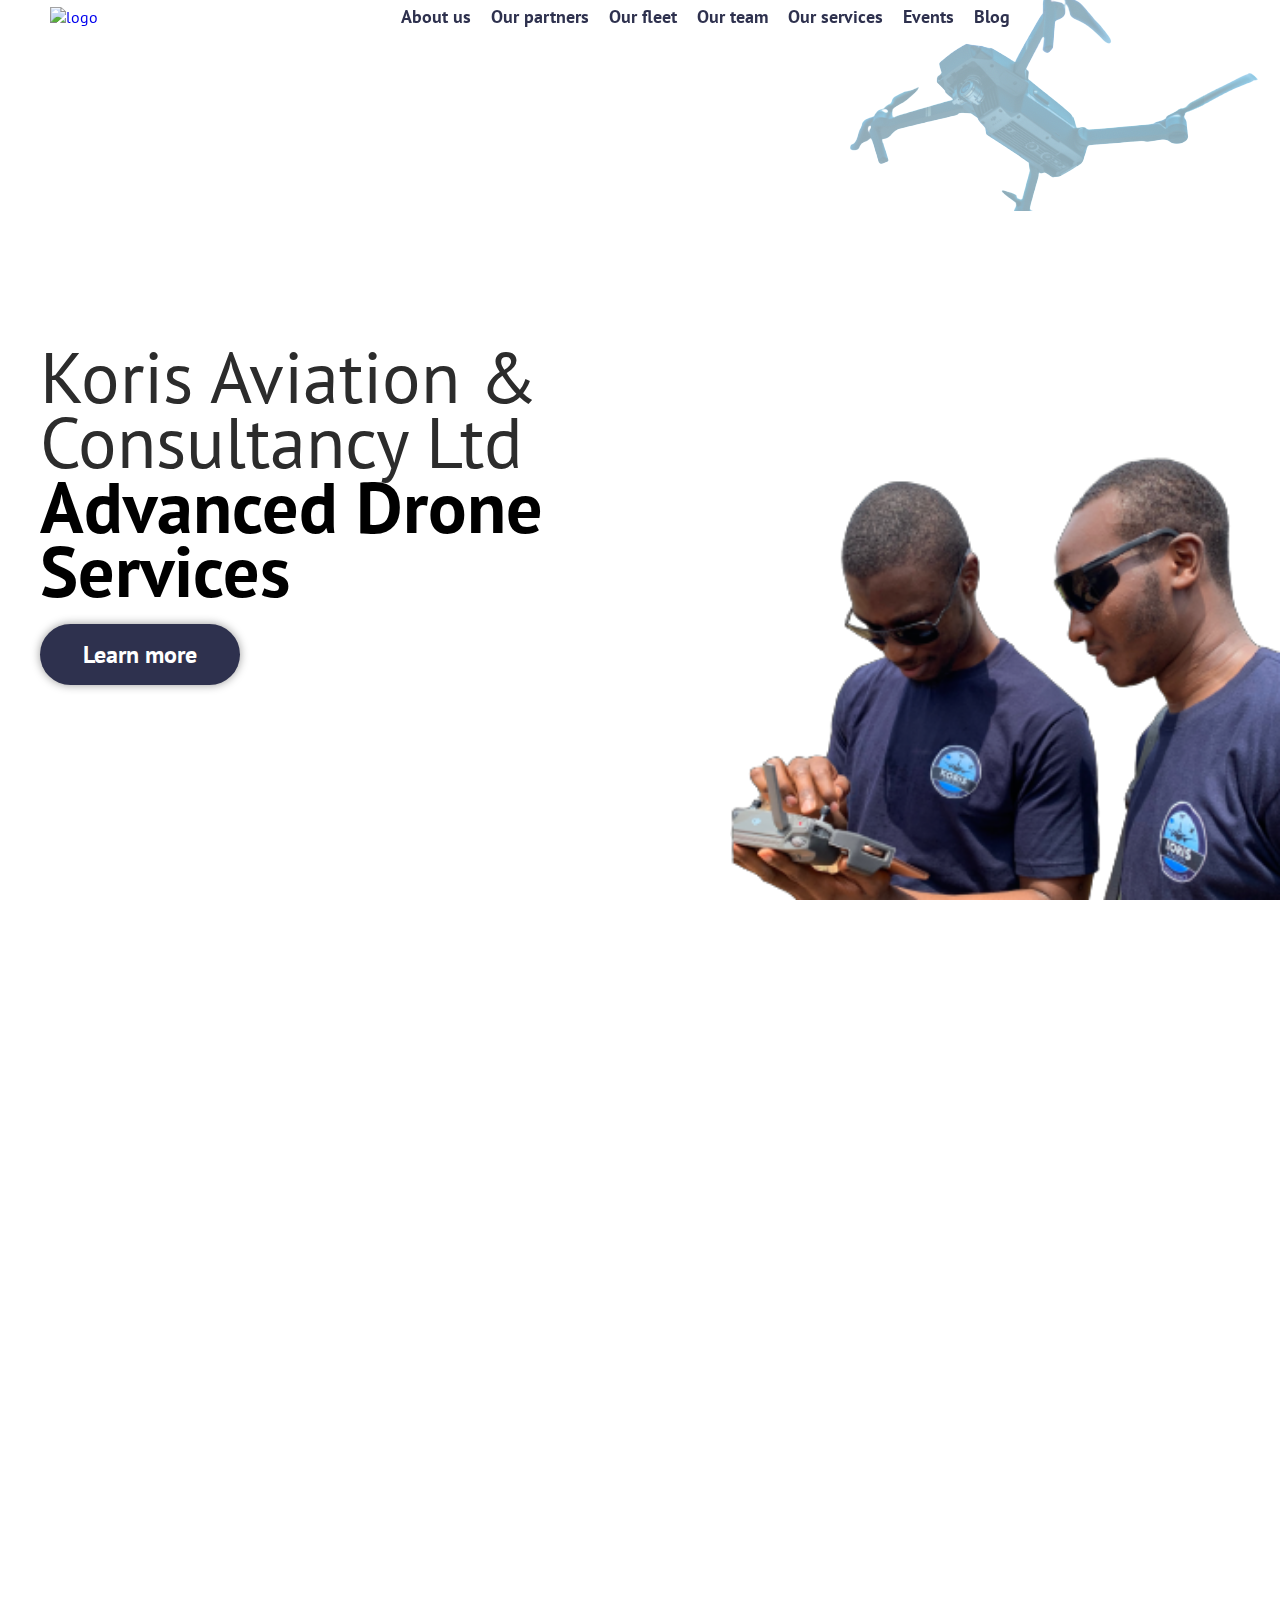
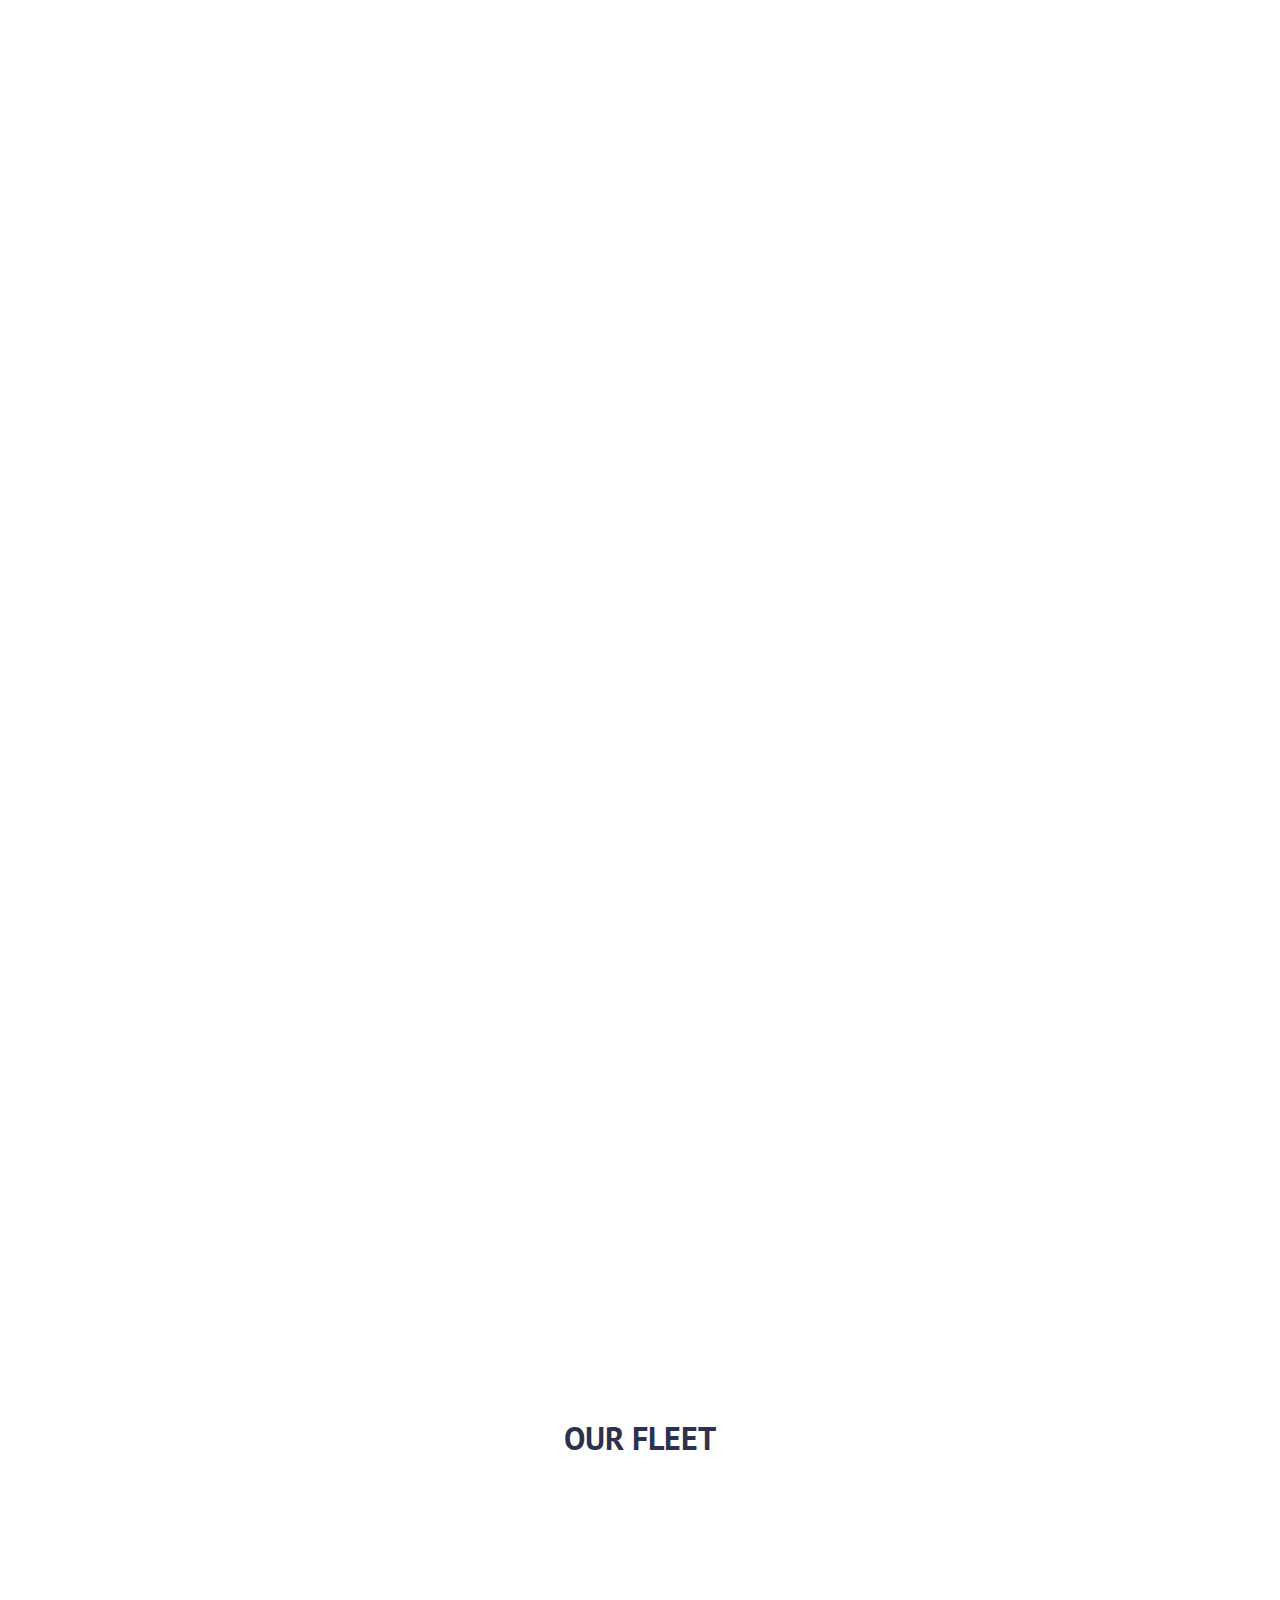
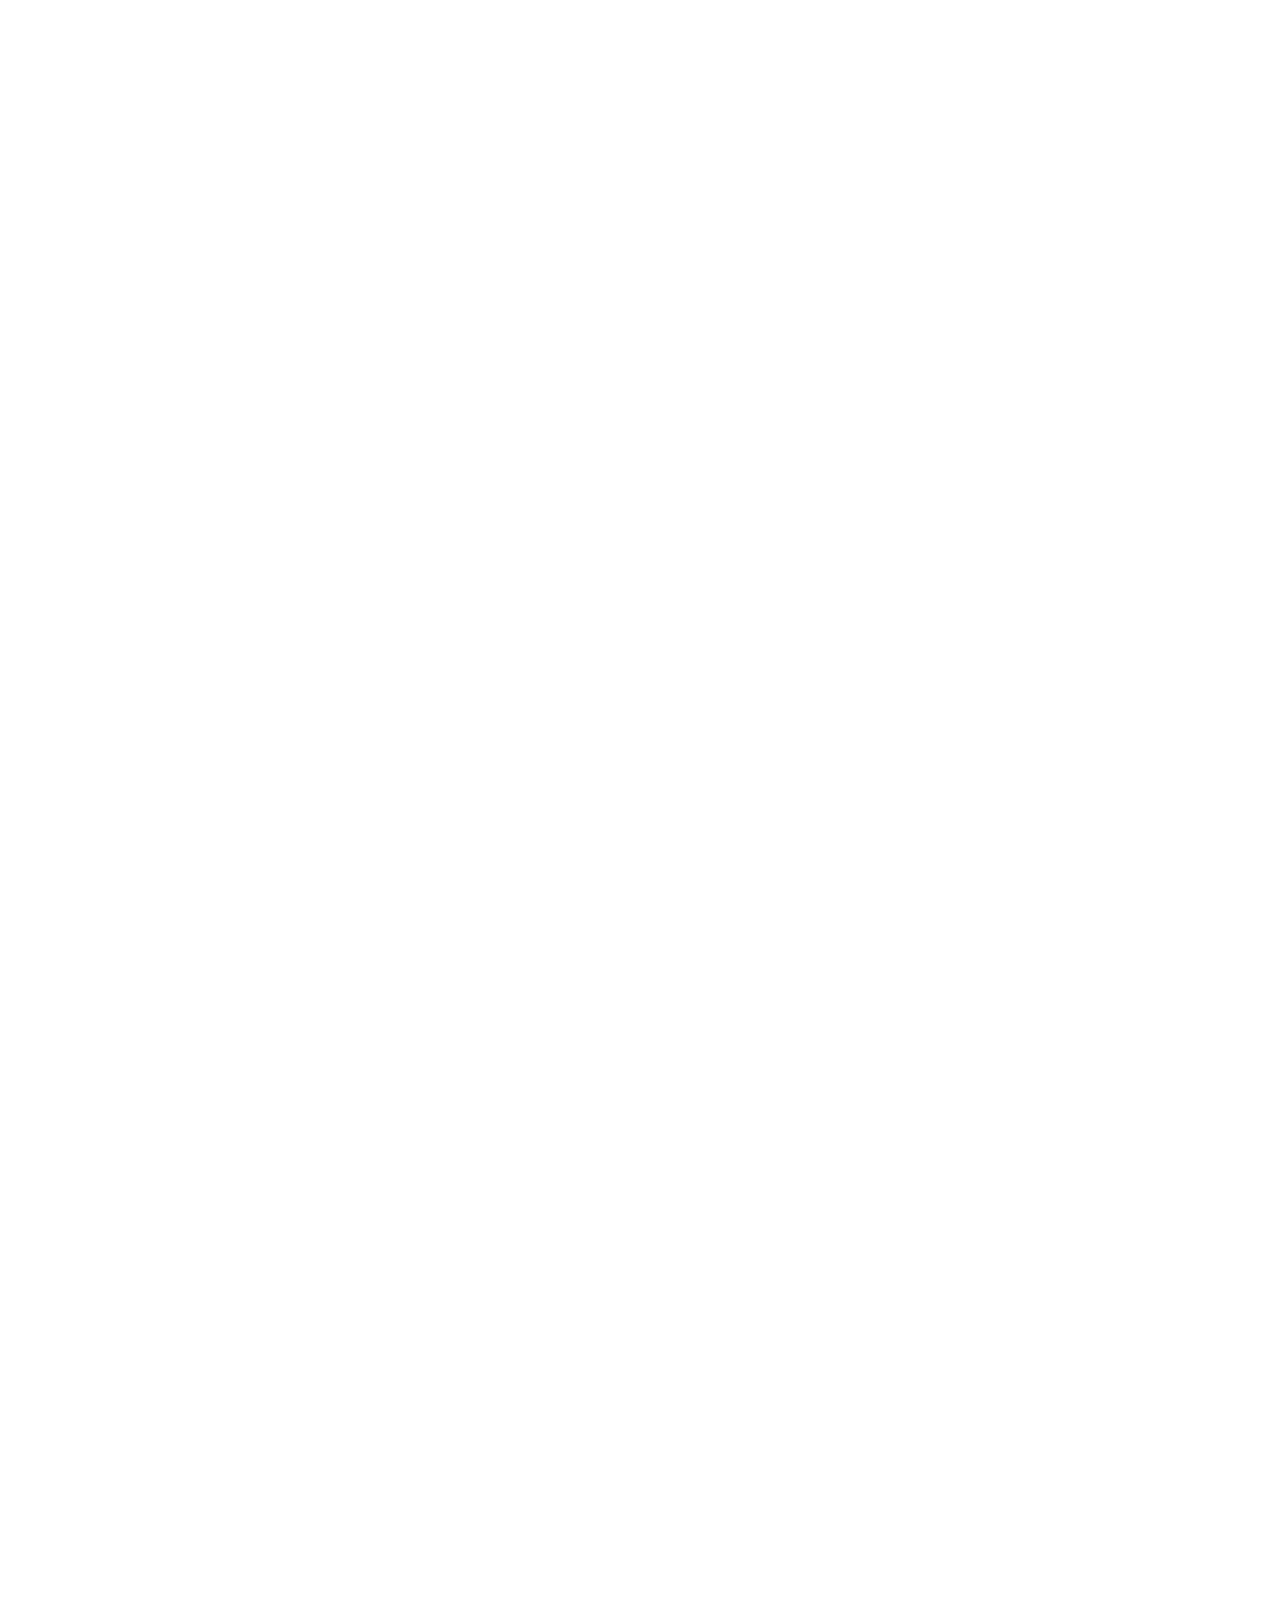
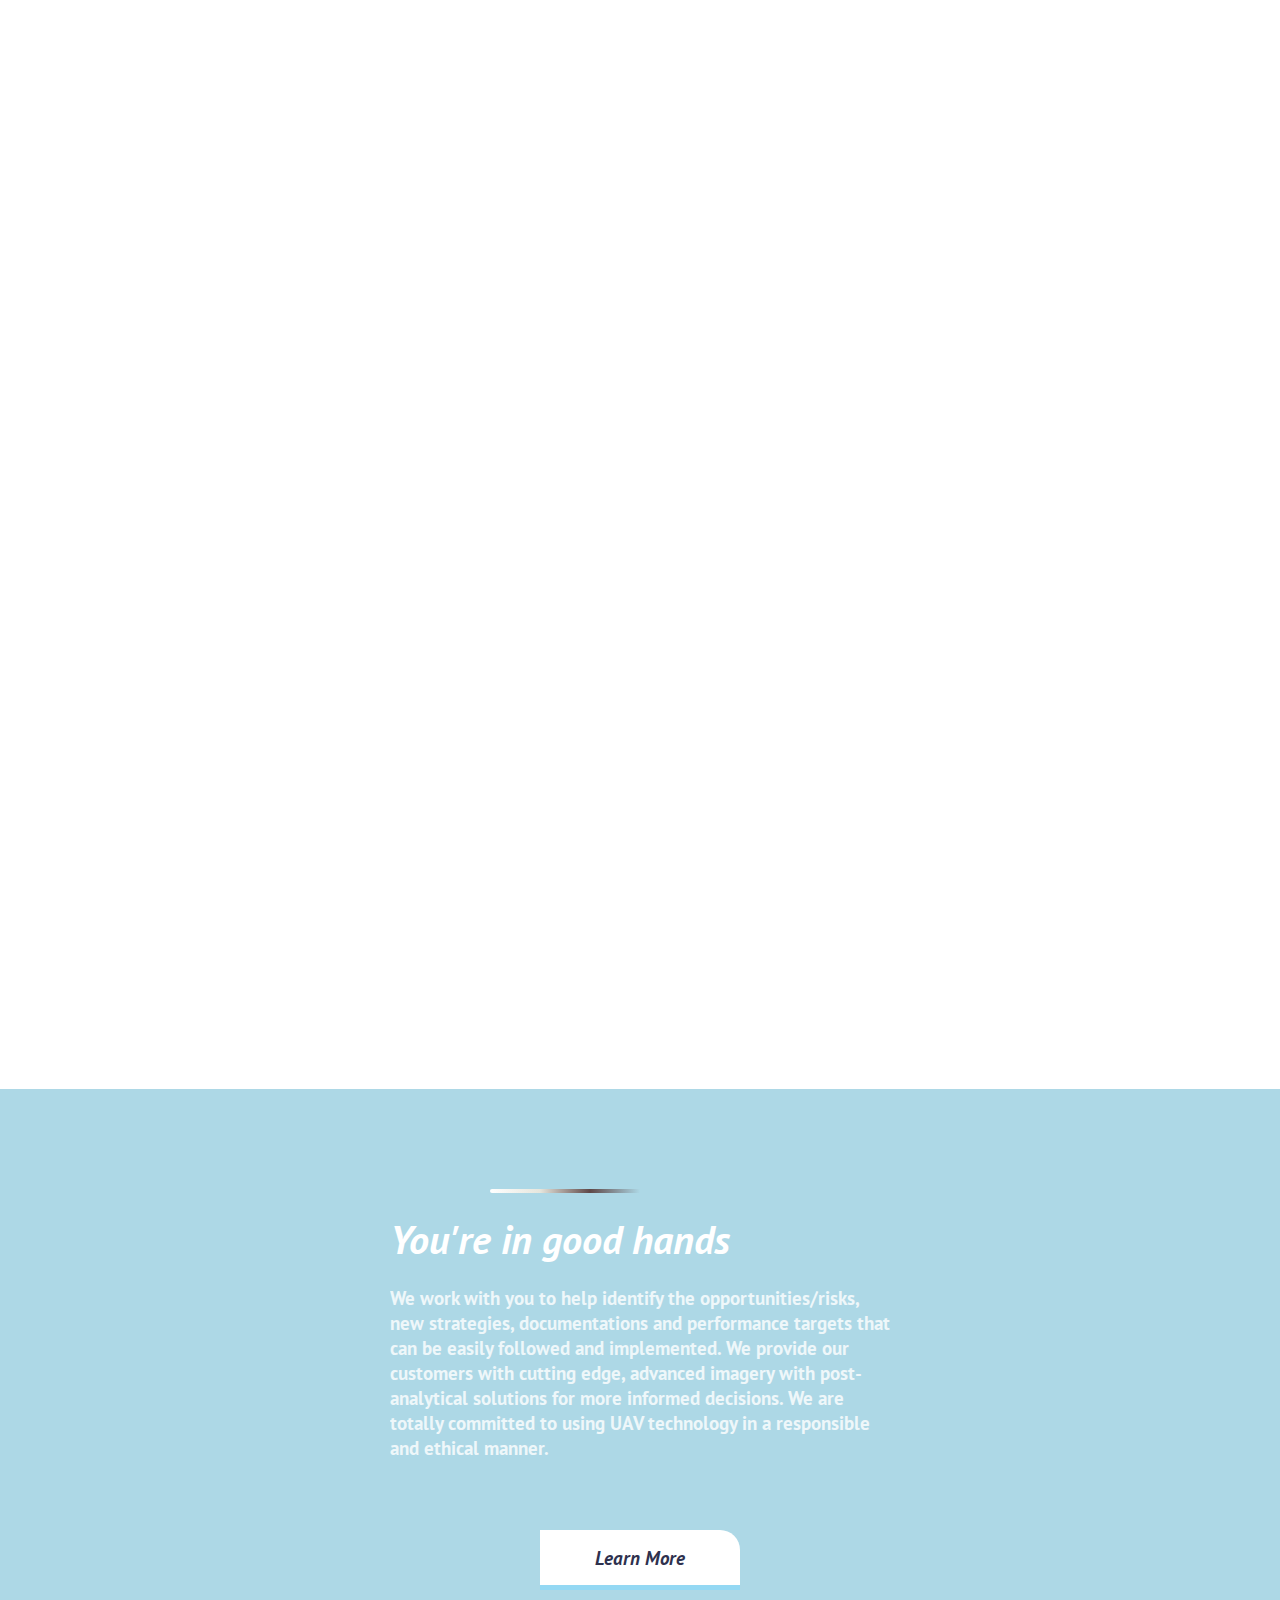
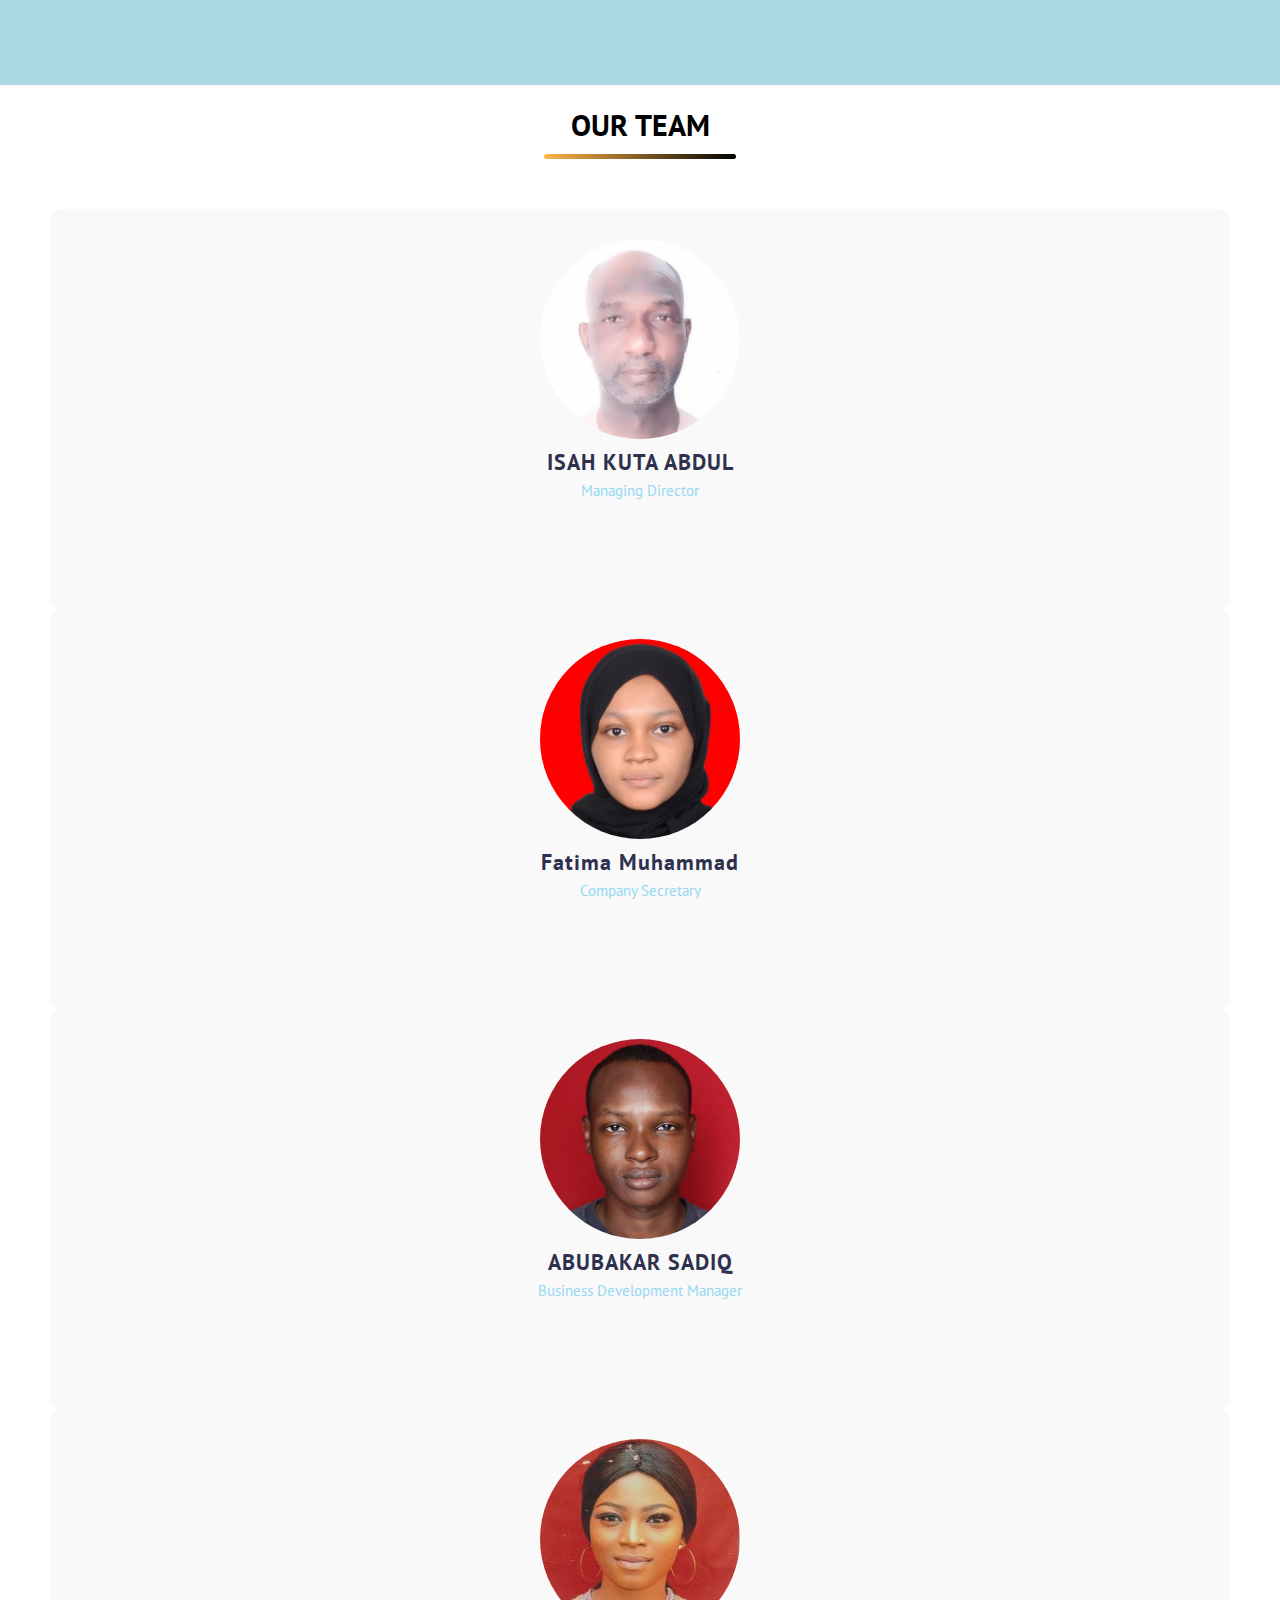
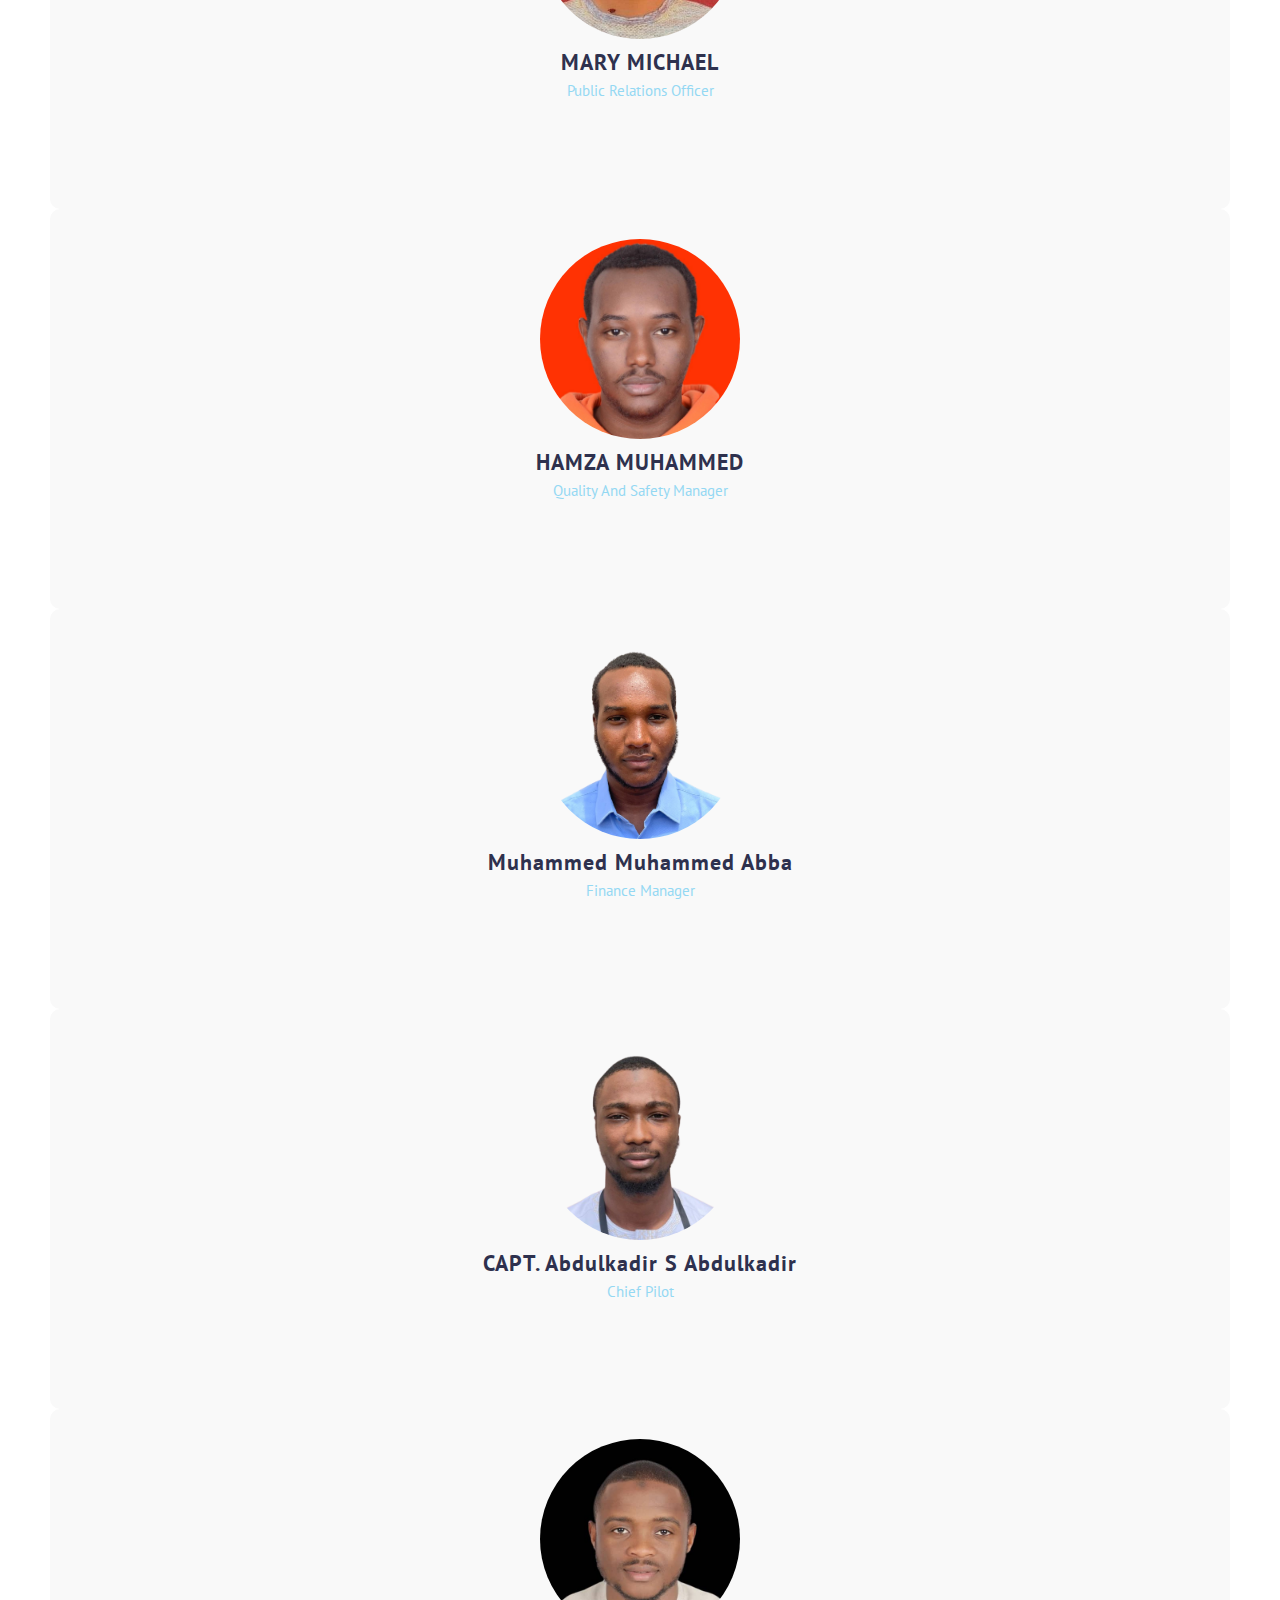
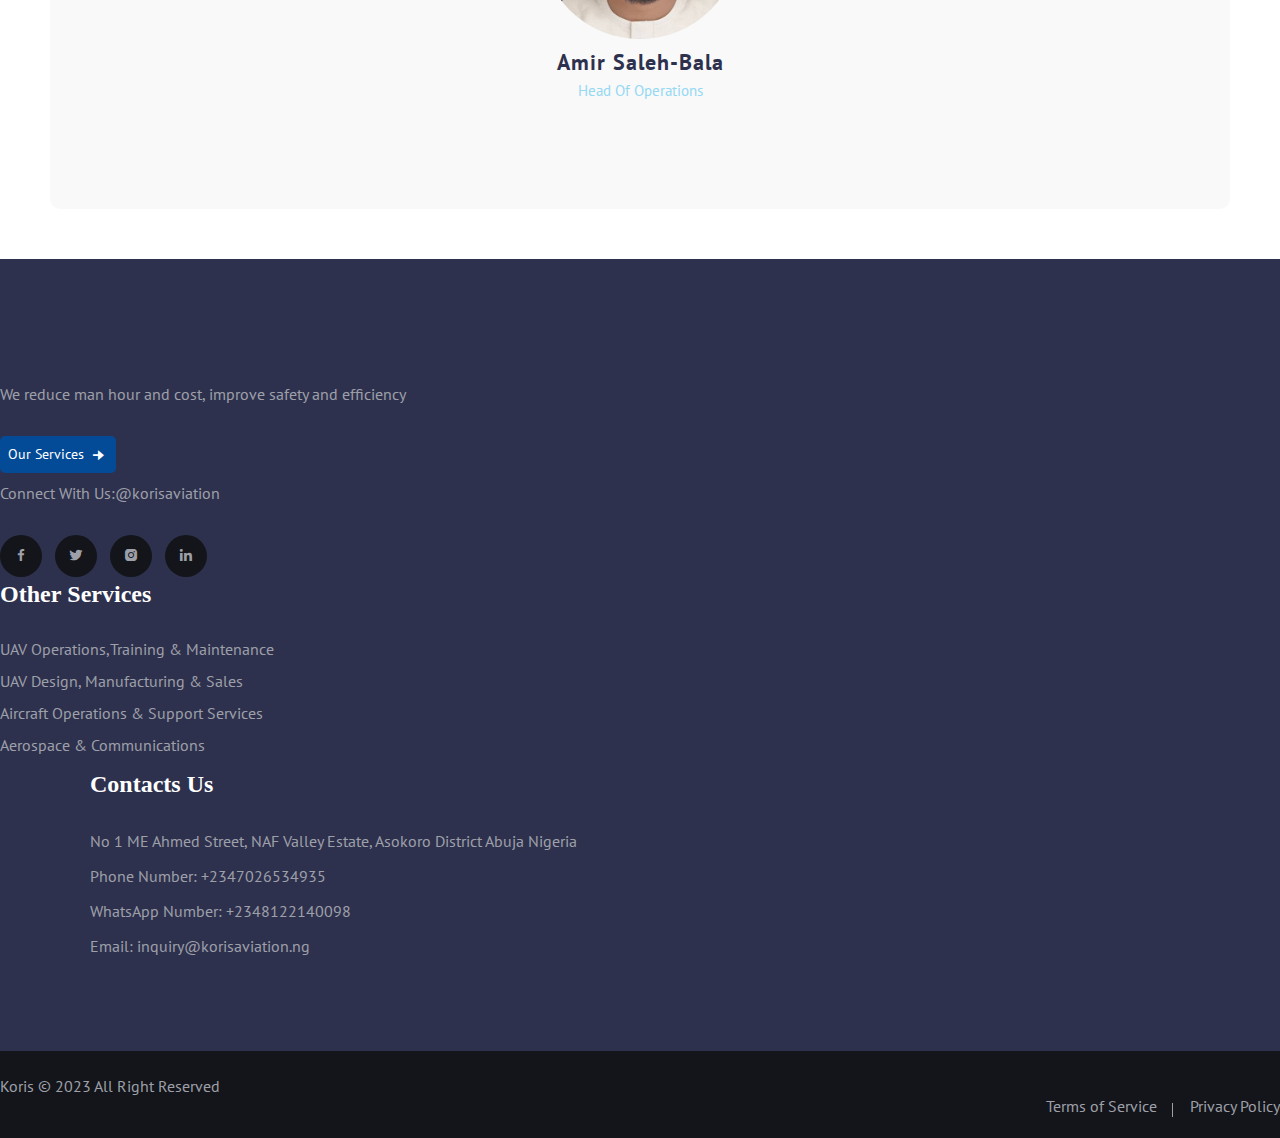
==== commit 48699996: "team restored" ====
--- a/index.html
+++ b/index.html
@@ -31,9 +31,9 @@
 
       <nav class="navlist">
         <ul>
-          <li><a href="#t">About us</a></li>
-          <li><a href="#">Our partners</a></li>
-          <li><a href="#">Our fleet</a></li>
+          <li><a href="#about">About us</a></li>
+          <li><a href="#partners">Our partners</a></li>
+          <li><a href="#fleet">Our fleet</a></li>
           <li><a href="#team">Our team</a></li>
           <li><a href="#services">Our services</a></li>
           <li><a href="#event">Events</a></li>
@@ -60,7 +60,7 @@
     </div>
   </section>
   <!-- partners-section -->
-  <div class="partner">
+  <div class="partner" id="partners">
     <div class="row">
       <div class="col-md-6 slider-text">
         <div data-aos="fade-right" data-aos-once="true">
@@ -120,7 +120,7 @@
     </div>
   </div>
   <!-- fleet -->
-  <div class="fleet">
+  <div class="fleet" id="fleet">
     <div>
       <div class="mx-0 my-3 row">
         <h1 class="head">OUR FLEET</h1>
@@ -286,7 +286,7 @@
     </div>
   </div>
   <!-- center-text-section -->
-  <div class="container-fluid" id="team">
+  <div class="container-fluid" id="services">
     <div class="center">
       <div class="linear"></div>
       <h1>You're in good hands</h1>
@@ -305,7 +305,7 @@
   </div>
 
   <!-- second-center-section -->
-  <div class="container-fluid" id="services">
+  <div class="container-fluid" id="team">
     <div class="second-center">
       <div id="di" class="linear4"></div>
 
@@ -320,10 +320,10 @@
       <div class="col-md-4">
         <div class="our-team shadow-sm mb-5">
           <div class="pic">
-            <img src="./images/Muhammed Muhammed Abba.png" alt="team_image" />
-          </div>
-          <div class="team-content">
-            <h4 class="title">Muhammed Muhammed Abba</h4>
+            <img src="./images/isah kuta.jpg" alt="team_image" />
+          </div>
+          <div class="team-content">
+            <h4 class="title">ISAH KUTA ABDUL</h4>
             <span class="px-1 post">Managing Director</span>
           </div>
         </div>
@@ -331,10 +331,10 @@
       <div class="col-md-4">
         <div class="our-team shadow-sm mb-5">
           <div class="pic">
-            <img src="./images/CAPT. Abdulkadir S Abdulkadir.png" alt="team_image" />
-          </div>
-          <div class="team-content">
-            <h4 class="title">CAPT. Abdulkadir S Abdulkadir</h4>
+            <img src="./images/fatima muhammad.jpg" alt="team_image" />
+          </div>
+          <div class="team-content">
+            <h4 class="title">Fatima Muhammad</h4>
             <span class="px-1 post">Company Secretary</span>
           </div>
         </div>
@@ -342,10 +342,10 @@
       <div class="col-md-4">
         <div class="our-team shadow-sm mb-5">
           <div class="pic">
-            <img src="./images/Amir Saleh-Bala.jpeg" alt="team_image" />
-          </div>
-          <div class="team-content">
-            <h4 class="title">Amir Saleh-Bala</h4>
+            <img src="./images/abubakar sadiq.png" alt="team_image" />
+          </div>
+          <div class="team-content">
+            <h4 class="title">ABUBAKAR SADIQ</h4>
             <span class="px-1 post">Business Development Manager</span>
           </div>
           <ul class="social"></ul>
@@ -373,6 +373,42 @@
             <h4 class="title">HAMZA MUHAMMED</h4>
             <span class="px-1 post">Quality and Safety Manager</span>
           </div>
+        </div>
+      </div>
+      <div class="col-md-4">
+        <div class="our-team shadow-sm mb-5">
+          <div class="pic">
+            <img src="./images/Muhammed Muhammed Abba.png" alt="team_image" />
+          </div>
+          <div class="team-content">
+            <h4 class="title">Muhammed Muhammed Abba</h4>
+            <span class="px-1 post">Finance Manager</span>
+          </div>
+        </div>
+      </div>
+    </div>
+     <div class="row">
+      <div class="col-md-4">
+        <div class="our-team shadow-sm mb-5">
+          <div class="pic">
+            <img src="./images/CAPT. Abdulkadir S Abdulkadir.png" alt="team_image" />
+          </div>
+          <div class="team-content">
+            <h4 class="title">CAPT. Abdulkadir S Abdulkadir</h4>
+            <span class="px-1 post">Chief Pilot</span>
+          </div>
+        </div>
+      </div>
+      <div class="col-md-4">
+        <div class="our-team shadow-sm mb-5">
+          <div class="pic">
+            <img src="./images/Amir Saleh-Bala.jpeg" alt="team_image" />
+          </div>
+          <div class="team-content">
+            <h4 class="title">Amir Saleh-Bala</h4>
+            <span class="px-1 post">Head of Operations</span>
+          </div>
+          <ul class="social"></ul>
         </div>
       </div>
     </div>
--- a/styleit.css
+++ b/styleit.css
@@ -706,6 +706,16 @@
 .element {
   padding: 50px;
   max-width: 80%;
+  margin: auto;
+}
+.element h1 {
+  text-align: center;
+}
+.element button {
+  margin: auto;
+  text-align: center;
+  display: flex;
+  justify-content: center;
 }
 /* responsive-css */
 @media only screen and (max-width: 1100px) {
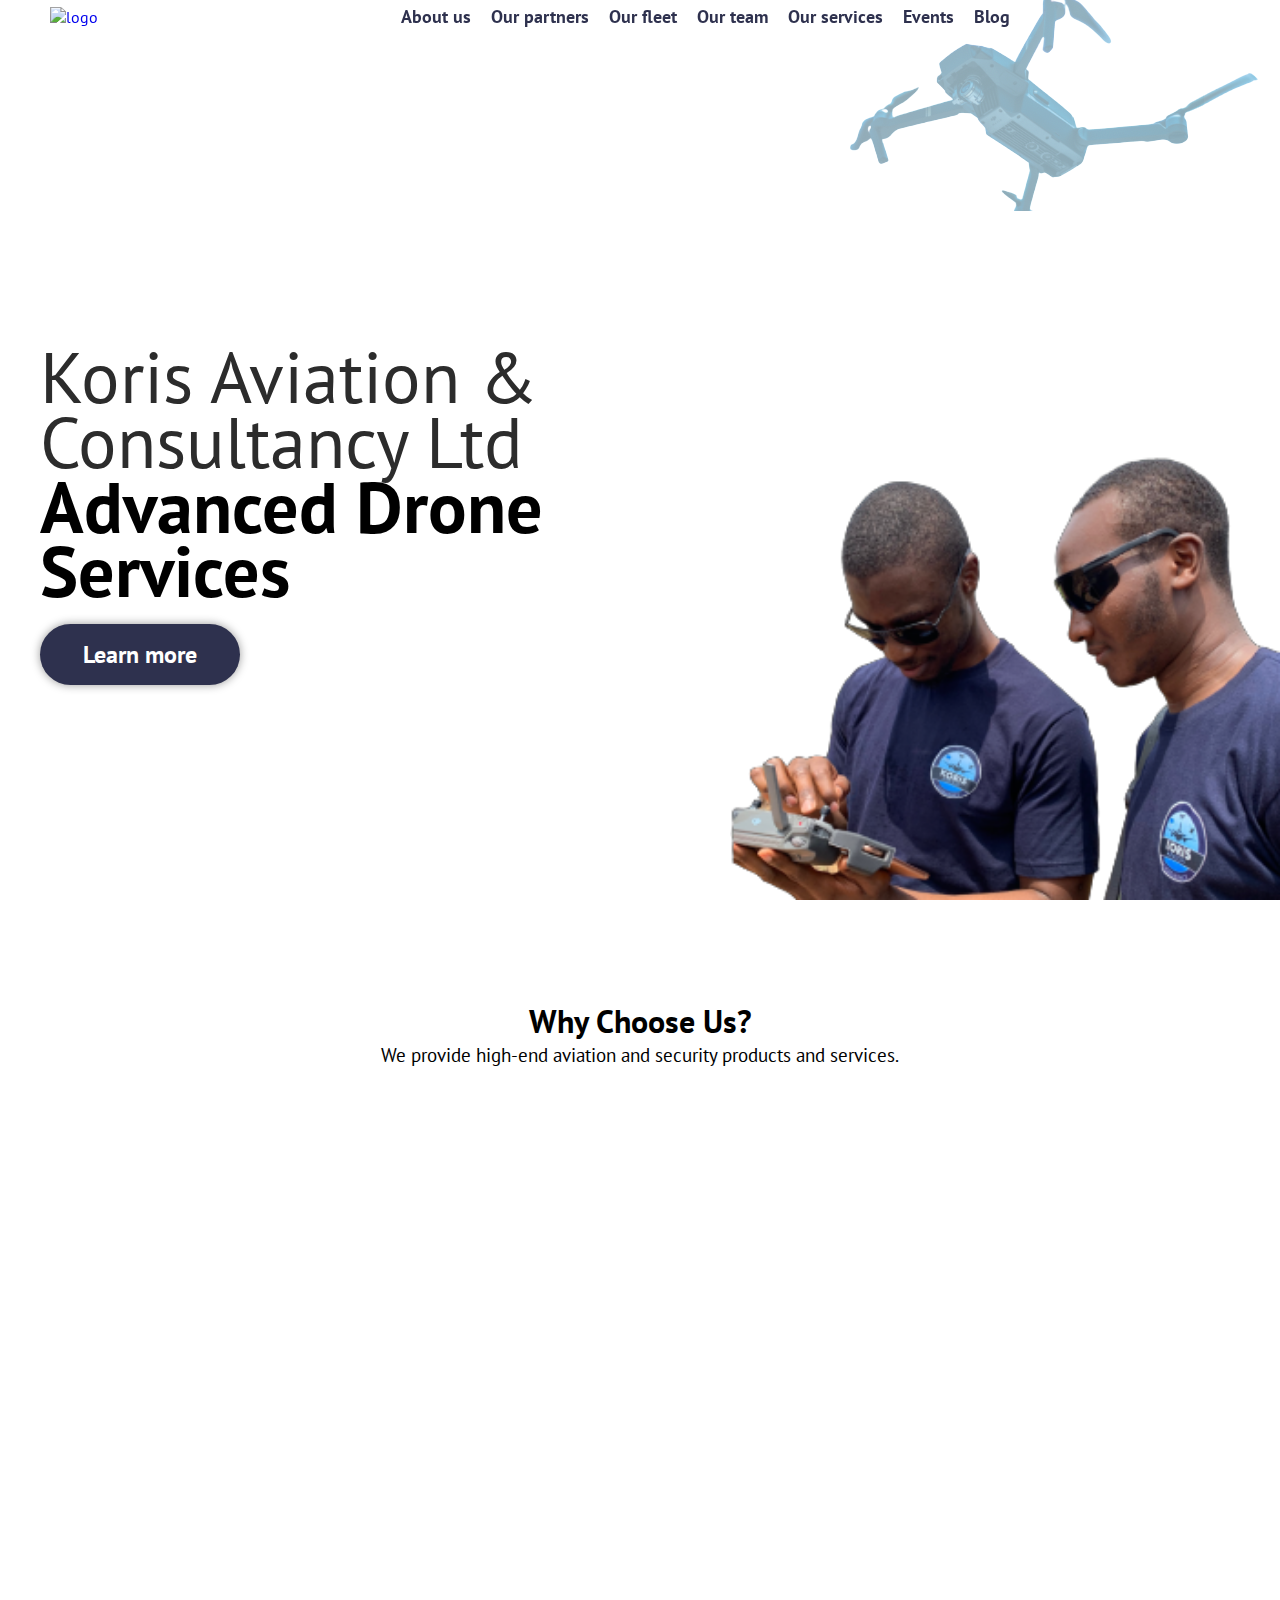
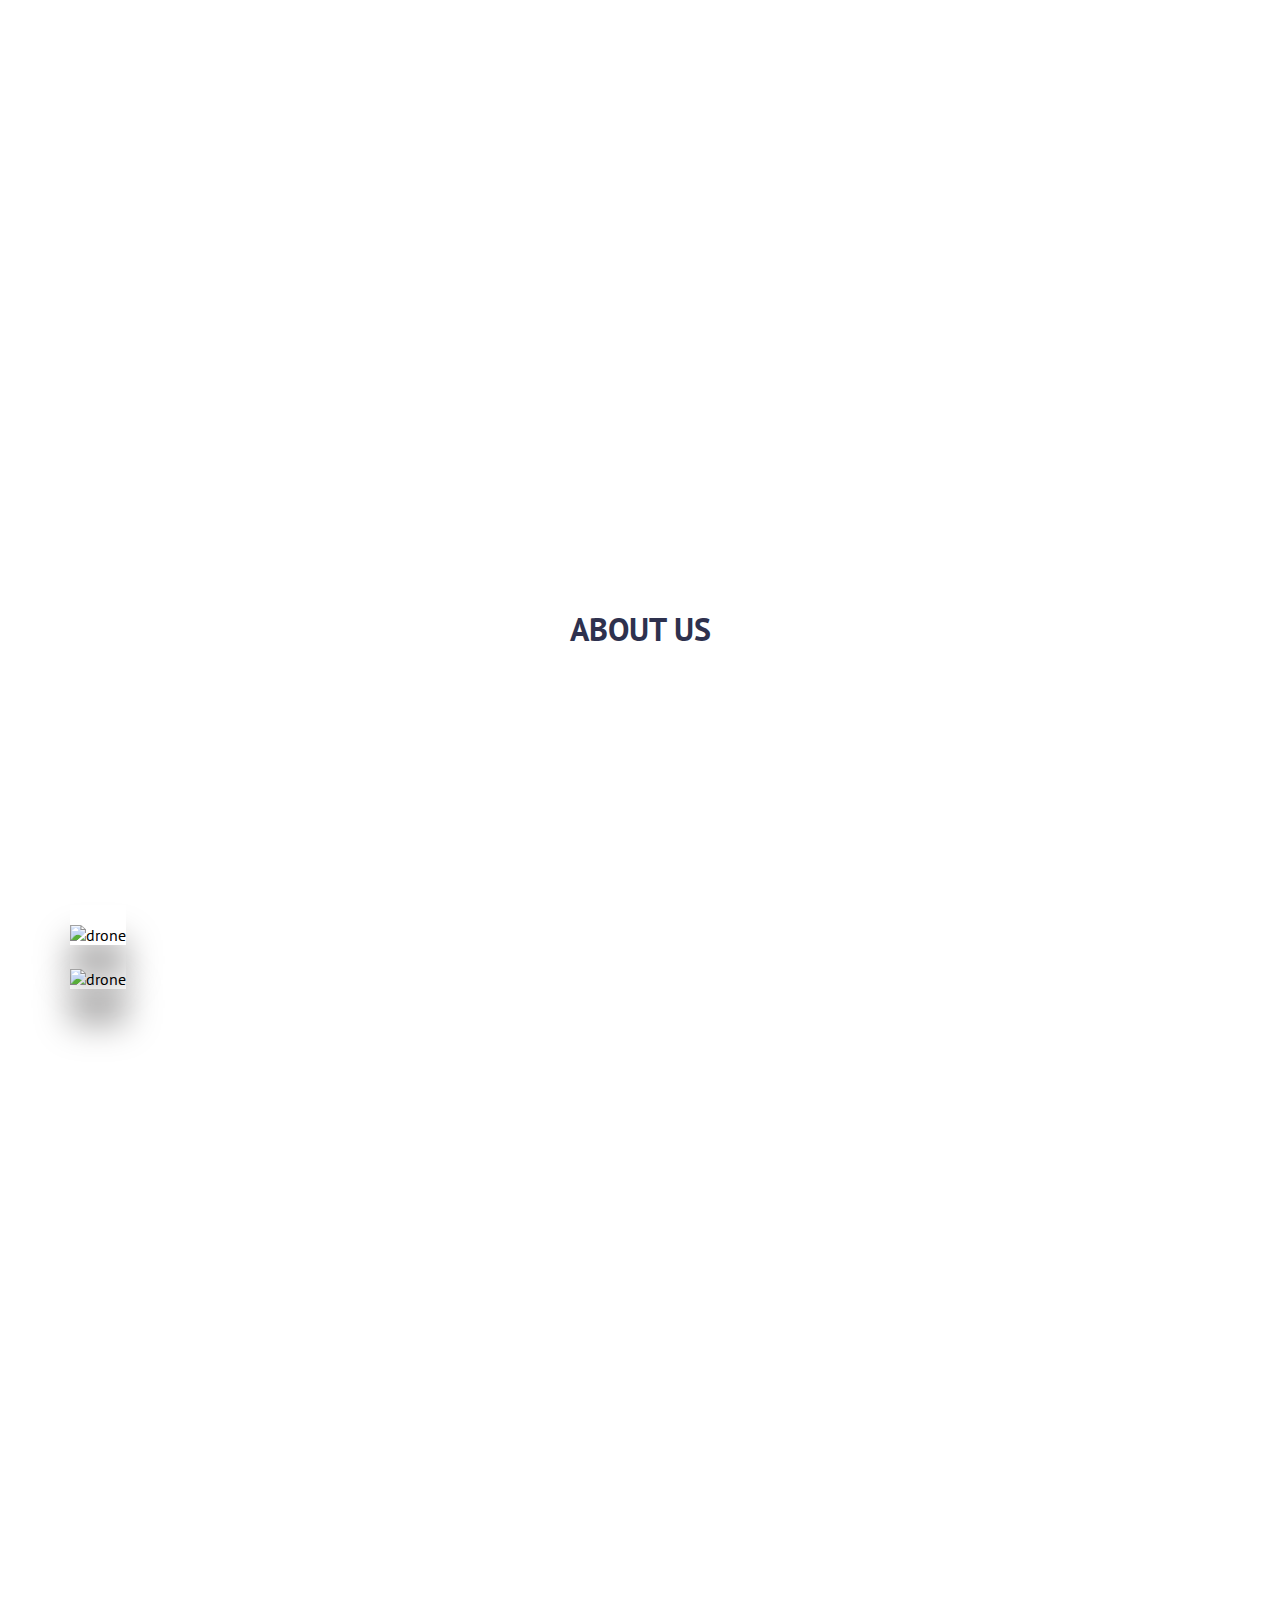
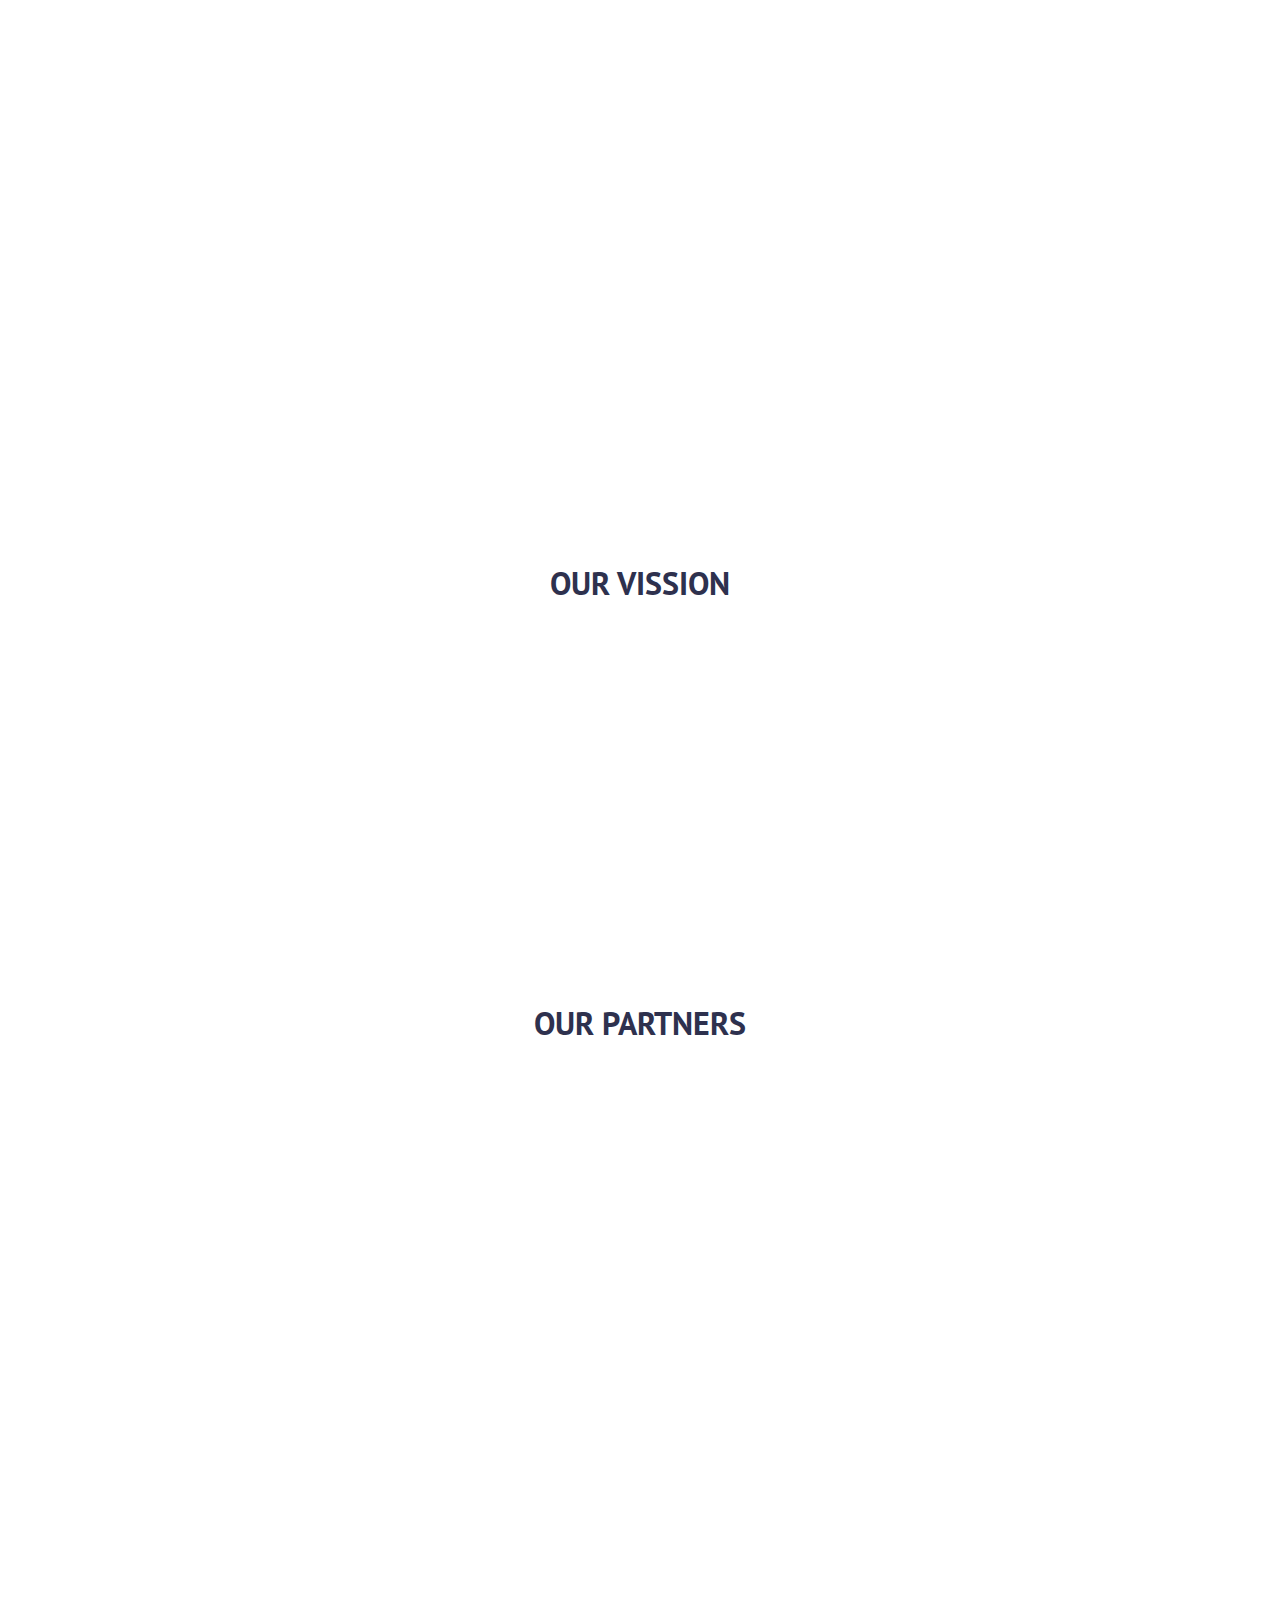
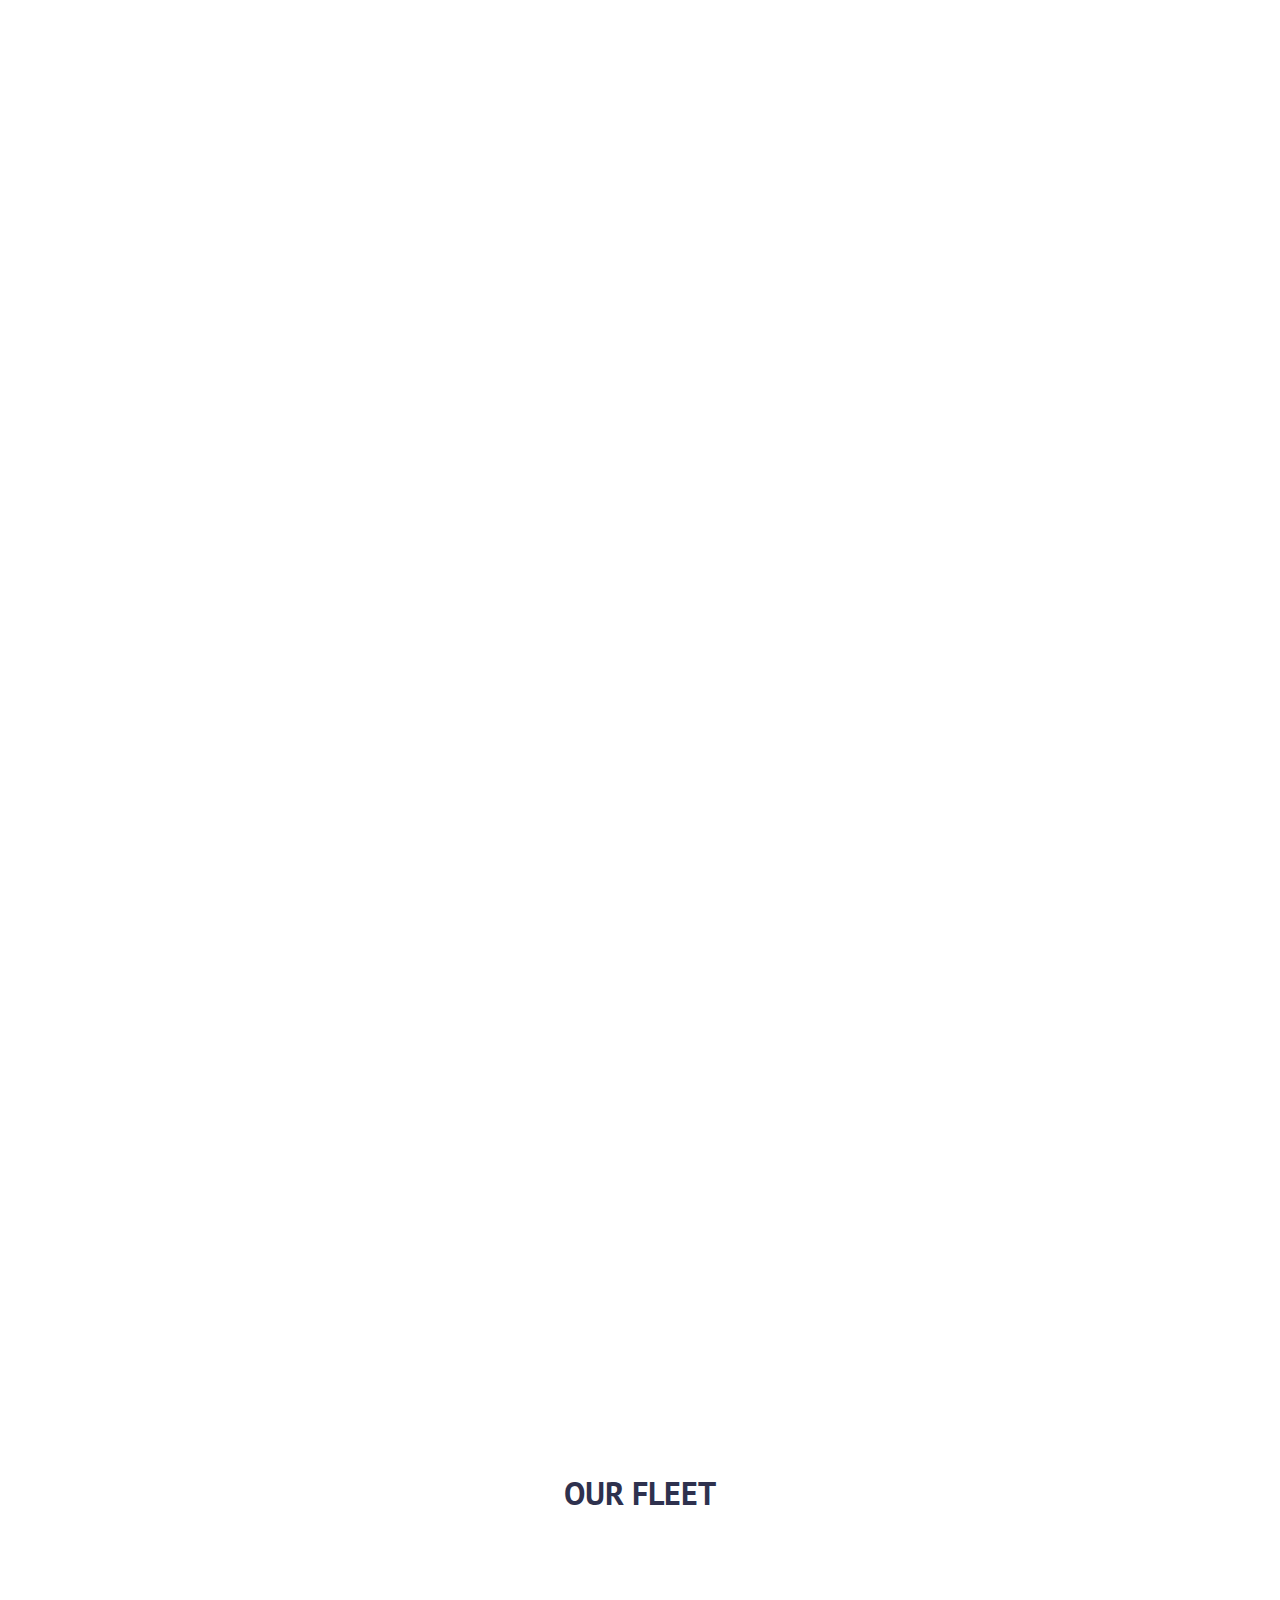
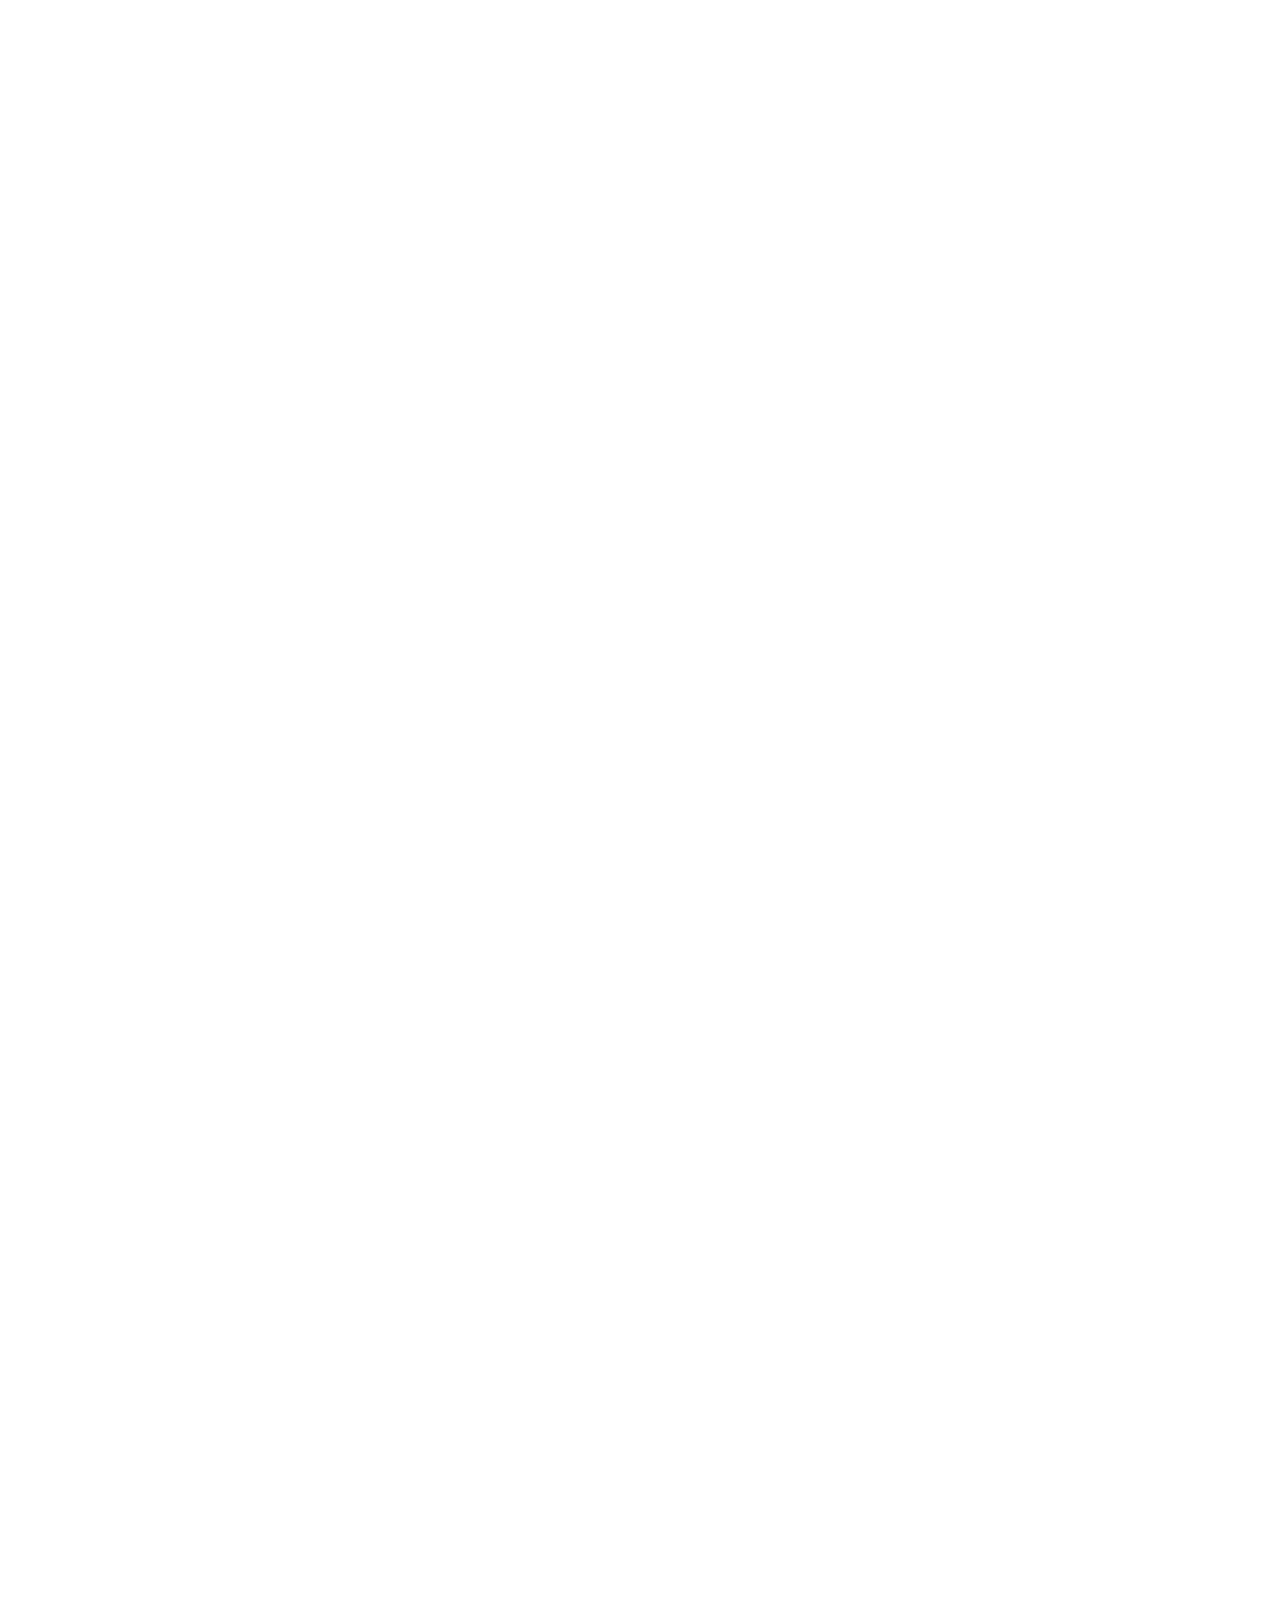
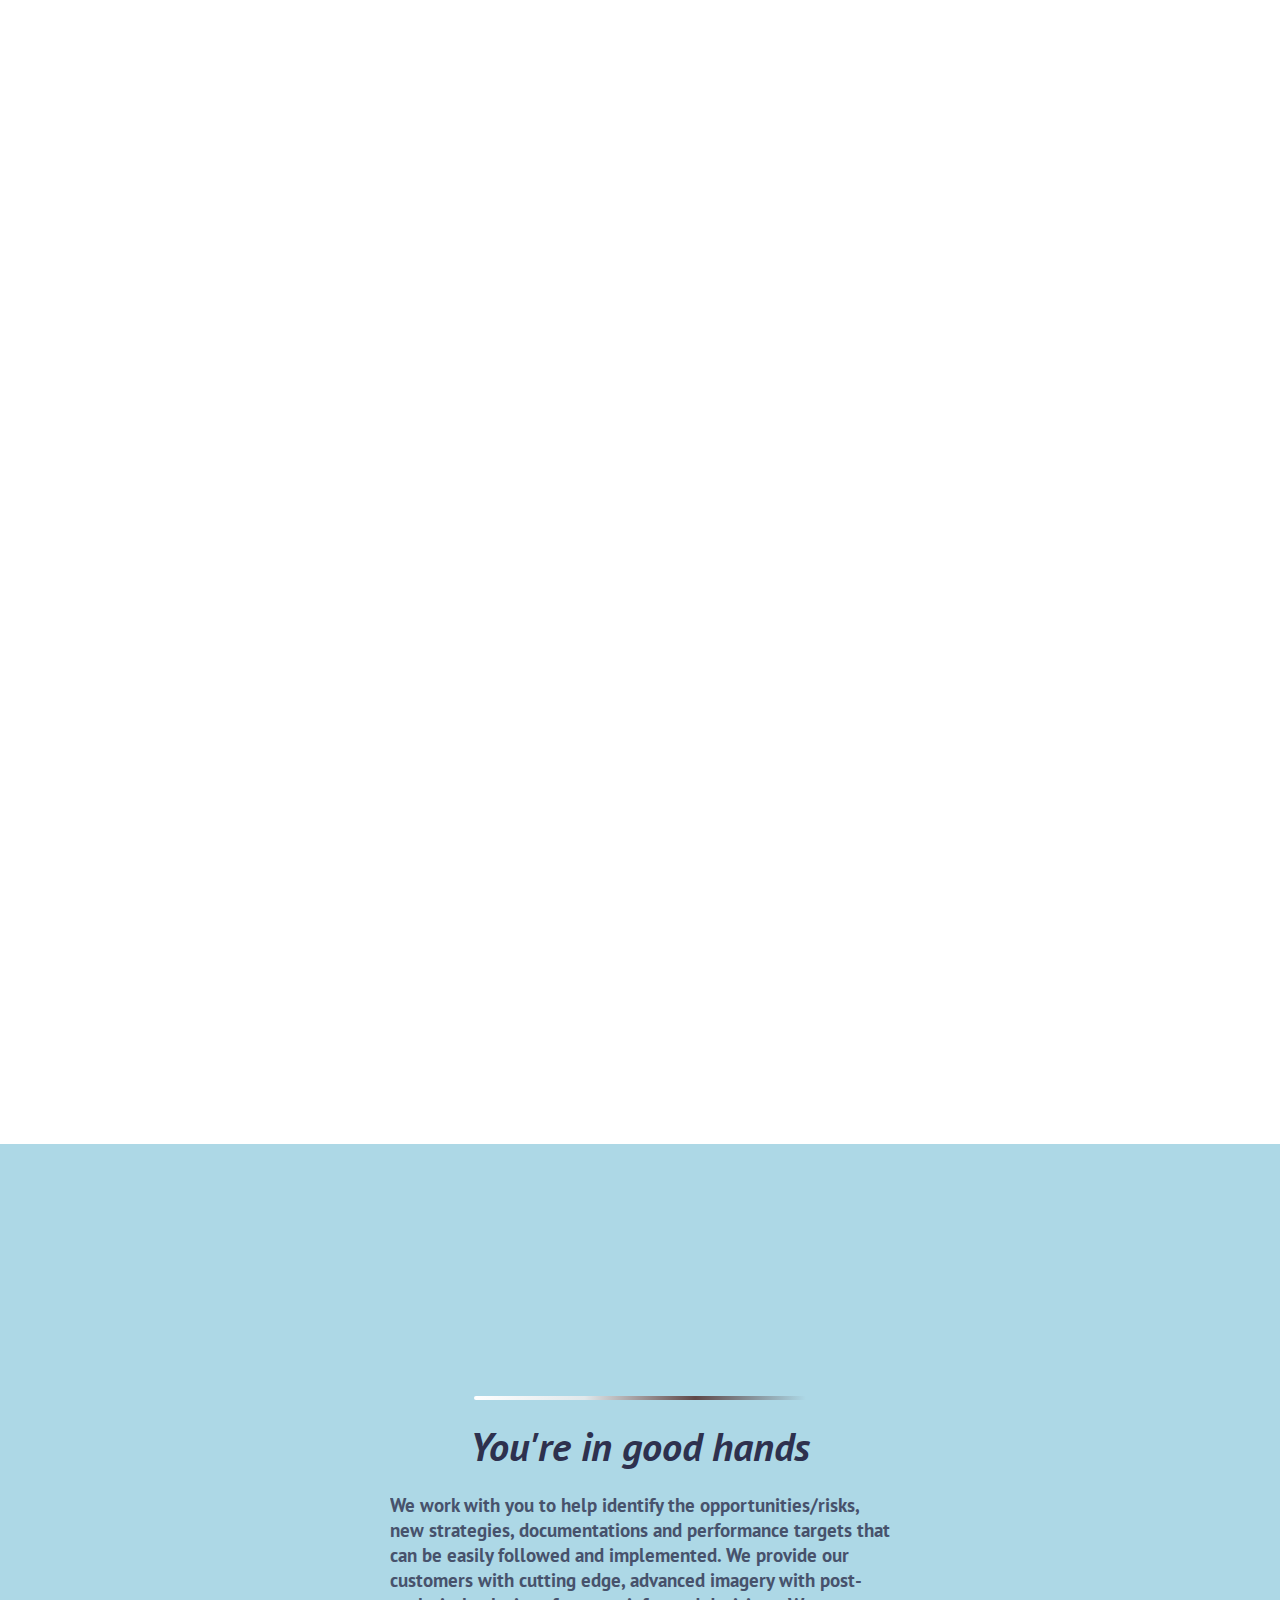
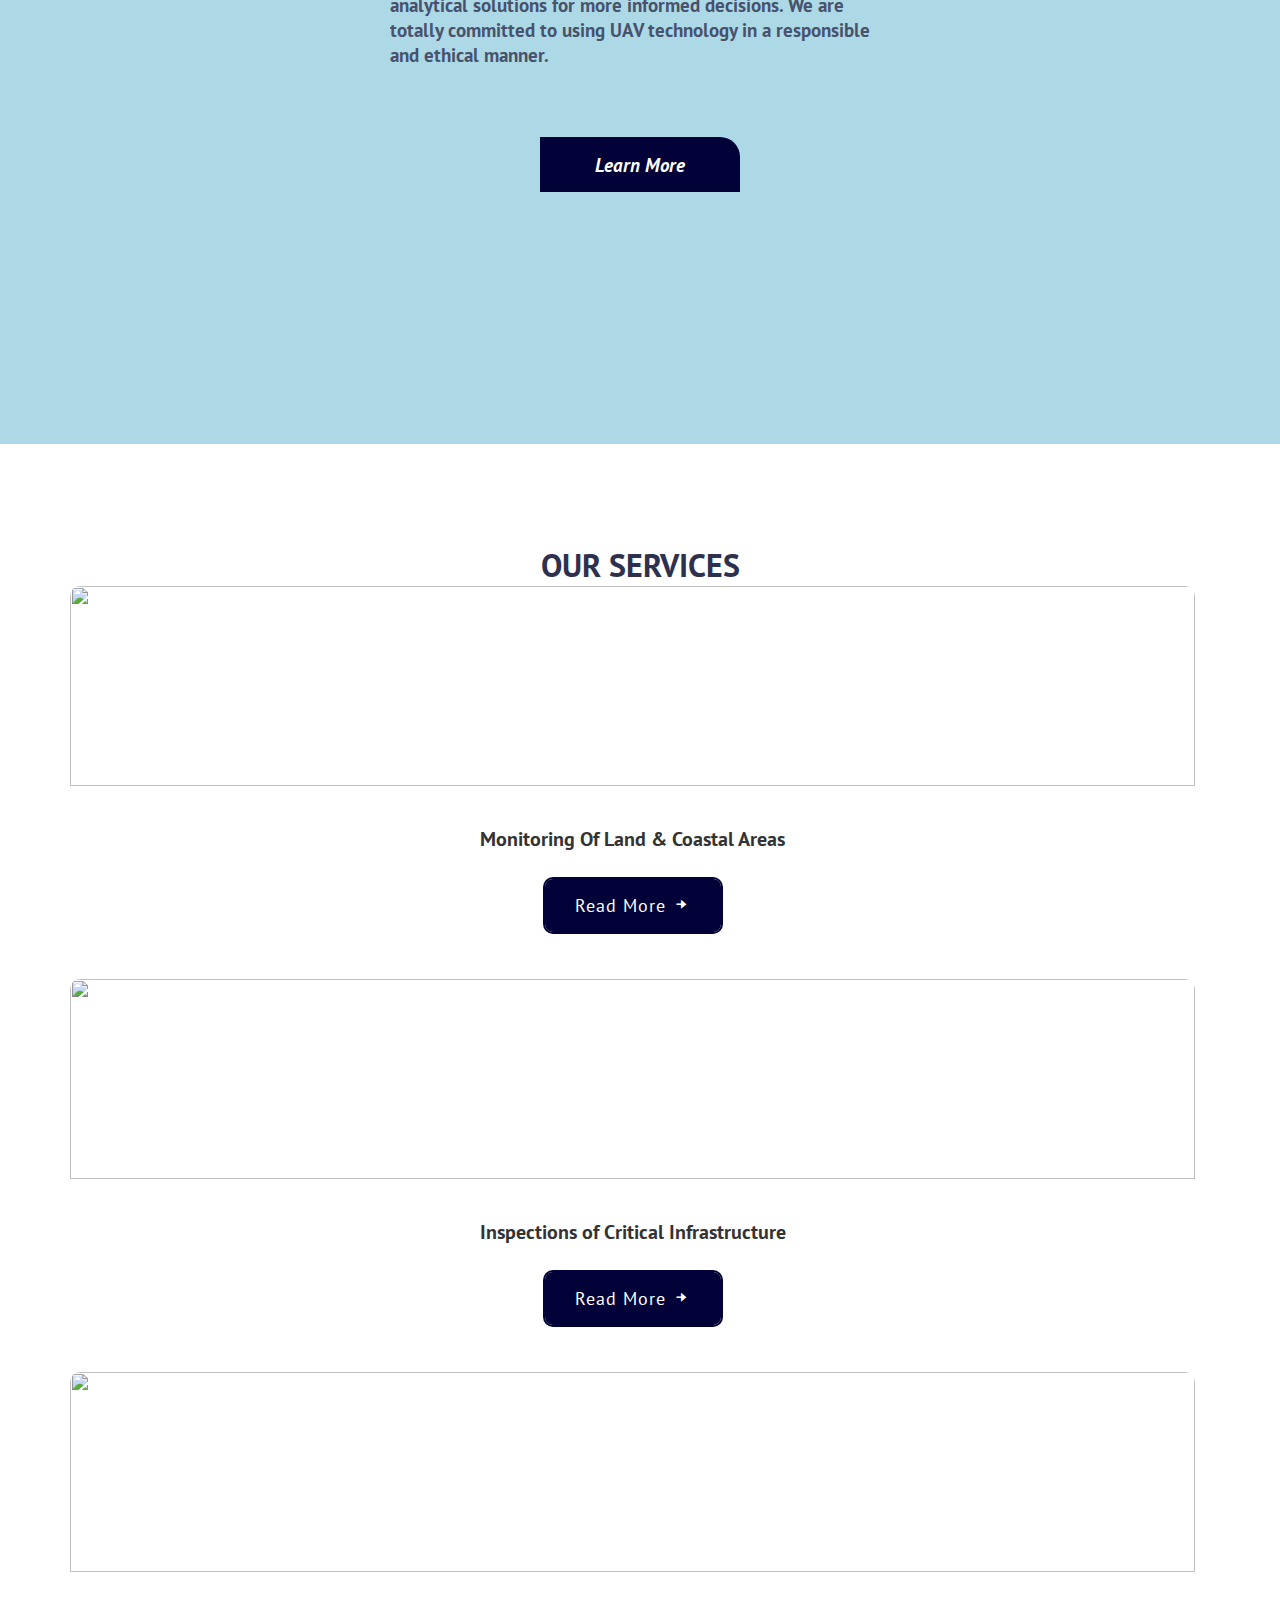
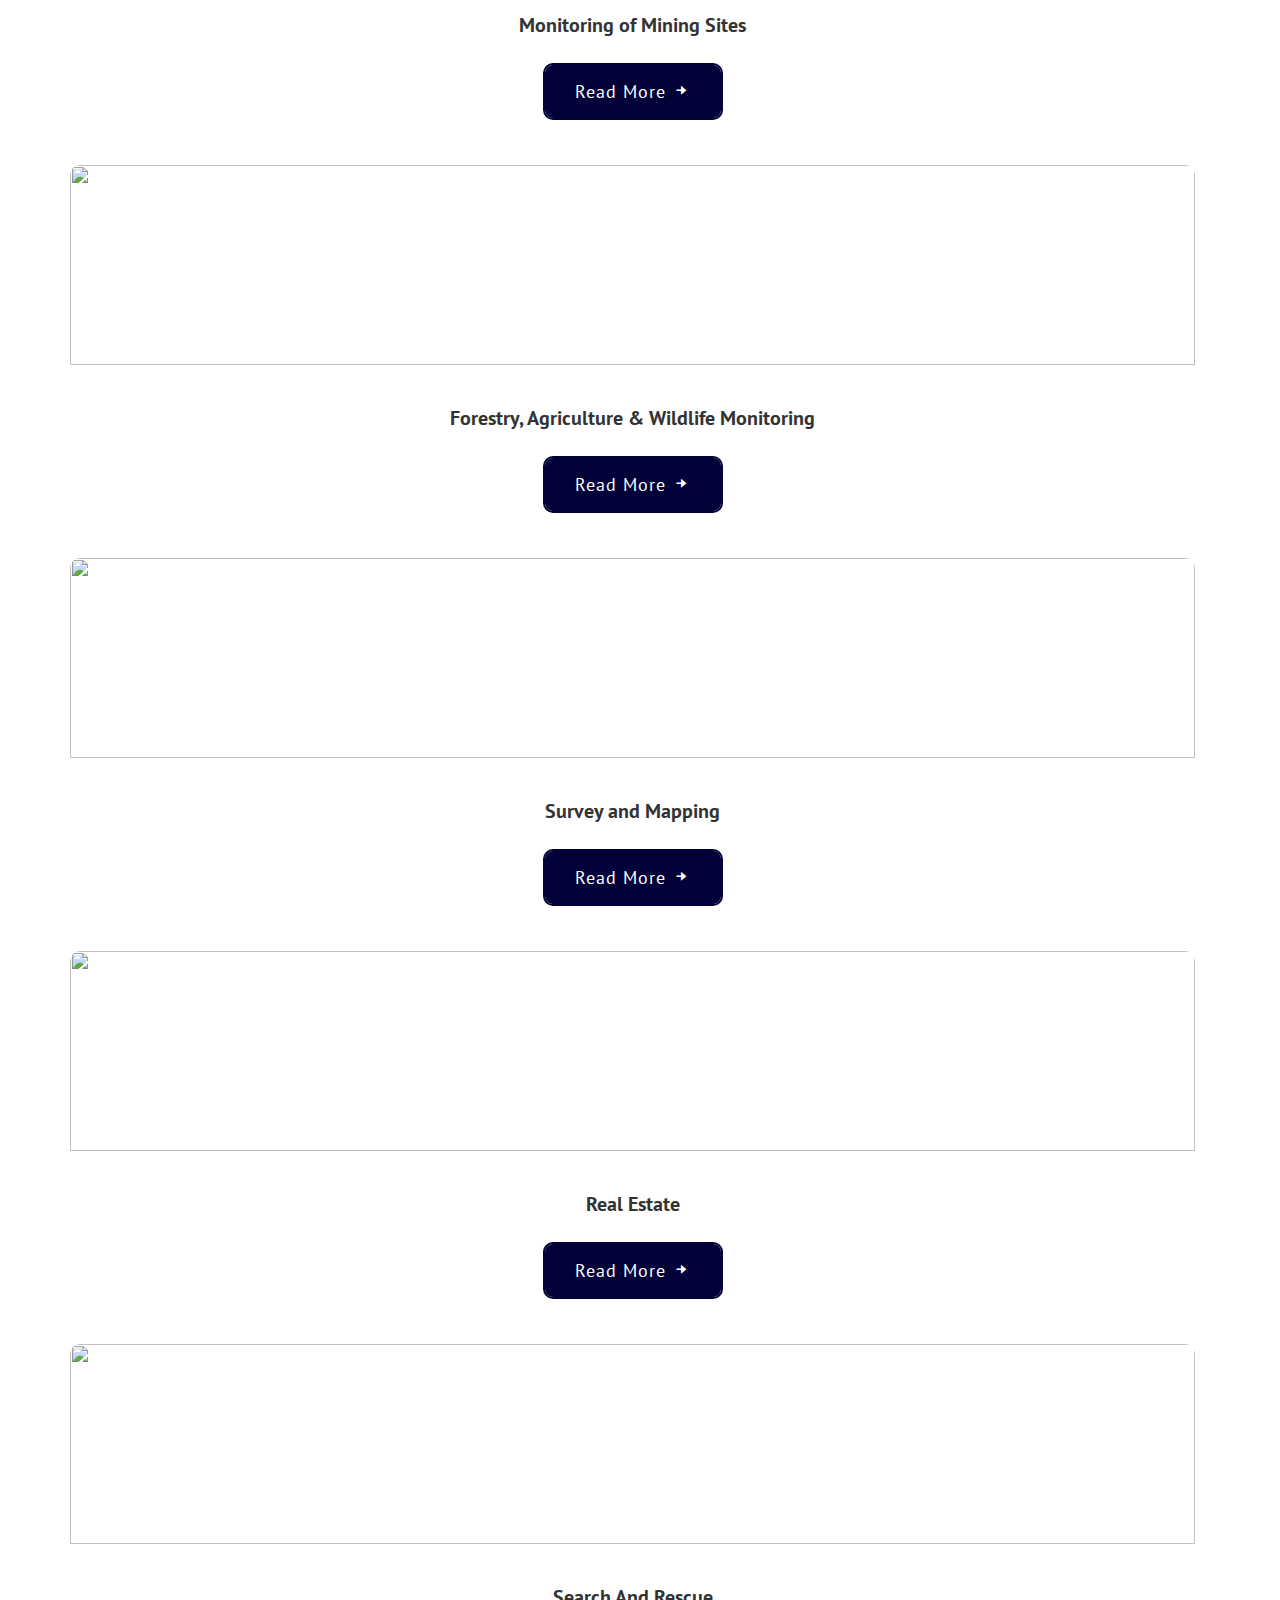
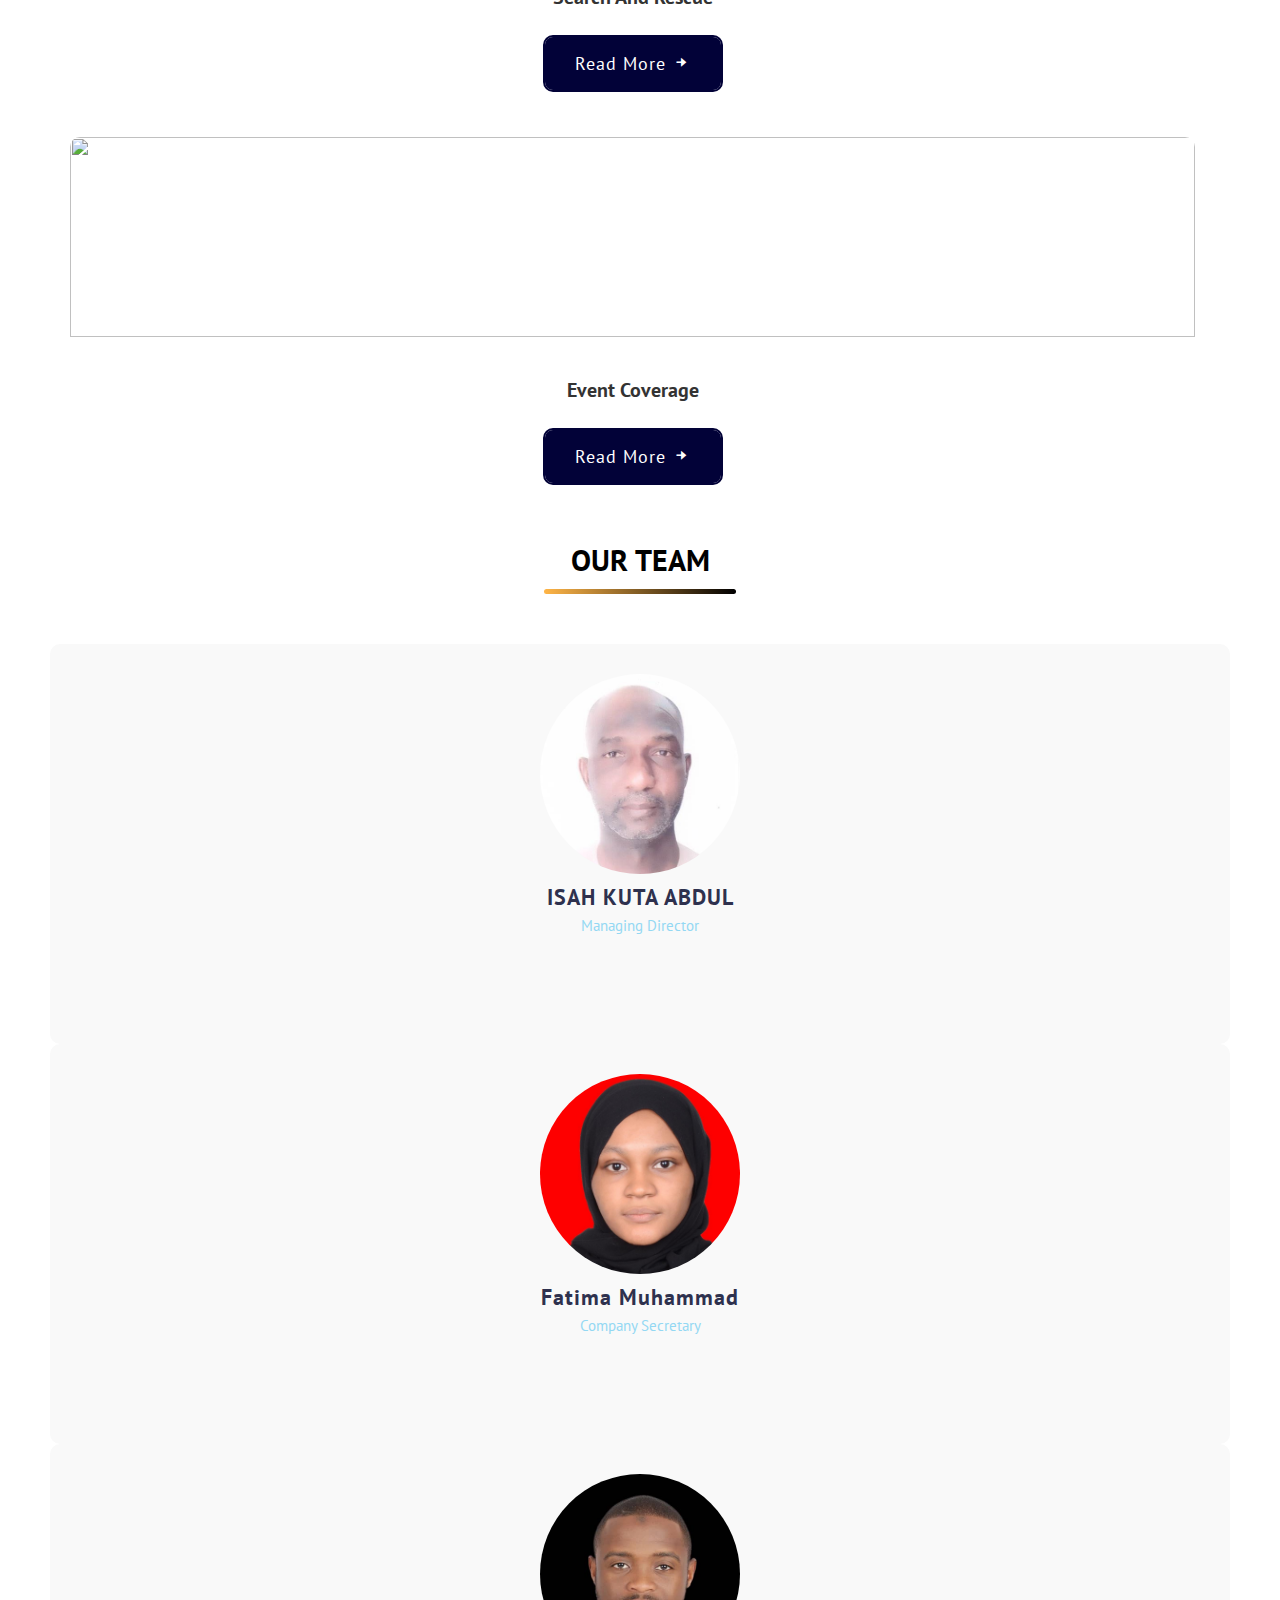
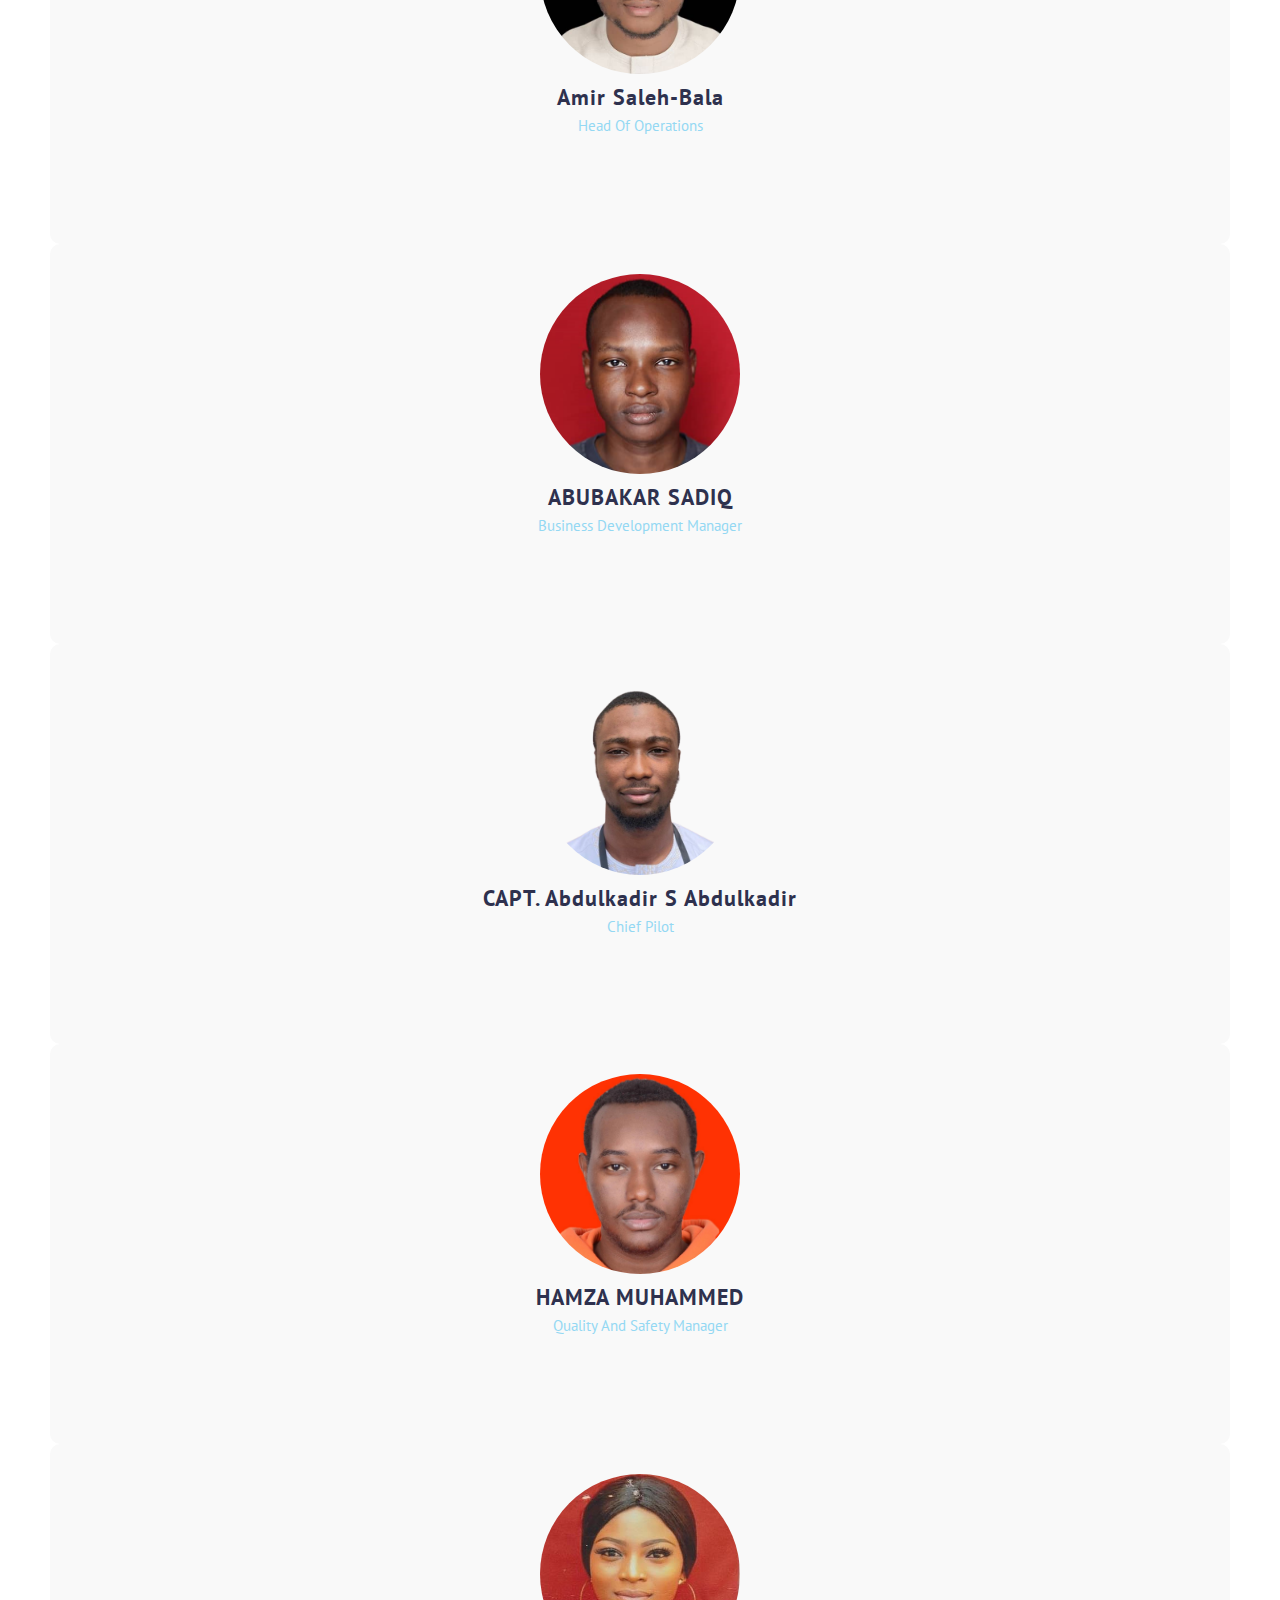
==== commit fe92a1d5: "last changes" ====
--- a/index.html
+++ b/index.html
@@ -1,509 +1,971 @@
 <!DOCTYPE html>
 <html lang="en">
-
-<head>
-  <meta charset="UTF-8" />
-  <meta http-equiv="X-UA-Compatible" content="IE=edge" />
-  <meta name="viewport" content="width=device-width, initial-scale=1.0" />
-  <link href="https://cdn.jsdelivr.net/npm/bootstrap@5.0.2/dist/css/bootstrap.min.css" rel="stylesheet"
-    integrity="sha384-EVSTQN3/azprG1Anm3QDgpJLIm9Nao0Yz1ztcQTwFspd3yD65VohhpuuCOmLASjC" crossorigin="anonymous" />
-  <link rel="preconnect" href="https://fonts.googleapis.com" />
-  <link rel="preconnect" href="https://fonts.gstatic.com" crossorigin />
-  <link href="https://fonts.googleapis.com/css2?family=PT+Sans:ital,wght@0,400;0,700;1,400&display=swap"
-    rel="stylesheet" />
-  <link href="https://unpkg.com/aos@2.3.1/dist/aos.css" rel="stylesheet" />
-  <link href="https://unpkg.com/boxicons@2.1.4/css/boxicons.min.css" rel="stylesheet" />
-  <script src="https://unpkg.com/boxicons@2.1.4/dist/boxicons.js"></script>
-  <link rel="shortcut icon" href="./images/logo2.69d181293abef1ab7d66.png" type="image/x-icon">
-  <link rel="stylesheet" href="styleit.css" />
-  <script src="https://cdn.jsdelivr.net/npm/bootstrap@5.0.2/dist/js/bootstrap.bundle.min.js"
-    integrity="sha384-MrcW6ZMFYlzcLA8Nl+NtUVF0sA7MsXsP1UyJoMp4YLEuNSfAP+JcXn/tWtIaxVXM"
-    crossorigin="anonymous"></script>
-  <script src="https://unpkg.com/aos@2.3.1/dist/aos.js"></script>
-  <title>koris</title>
-</head>
-
-<body>
-  <!-- header-section -->
-  <header class="sticky-header">
-    <div class="header-content">
-      <a href="#"><img src="./images/logo2.69d181293abef1ab7d66.png" alt="logo" class="logo" /></a>
-
-      <nav class="navlist">
-        <ul>
-          <li><a href="#about">About us</a></li>
-          <li><a href="#partners">Our partners</a></li>
-          <li><a href="#fleet">Our fleet</a></li>
-          <li><a href="#team">Our team</a></li>
-          <li><a href="#services">Our services</a></li>
-          <li><a href="#event">Events</a></li>
-          <li><a href="#">Blog</a></li>
-        </ul>
-      </nav>
-
-      <div id="menu-icon">
-        <i class="bx bx-menu"></i>
+  <head>
+    <meta charset="UTF-8" />
+    <meta http-equiv="X-UA-Compatible" content="IE=edge" />
+    <meta name="viewport" content="width=device-width, initial-scale=1.0" />
+    <link
+      href="https://cdn.jsdelivr.net/npm/bootstrap@5.0.2/dist/css/bootstrap.min.css"
+      rel="stylesheet"
+      integrity="sha384-EVSTQN3/azprG1Anm3QDgpJLIm9Nao0Yz1ztcQTwFspd3yD65VohhpuuCOmLASjC"
+      crossorigin="anonymous"
+    />
+    <link rel="preconnect" href="https://fonts.googleapis.com" />
+    <link rel="preconnect" href="https://fonts.gstatic.com" crossorigin />
+    <link
+      href="https://fonts.googleapis.com/css2?family=PT+Sans:ital,wght@0,400;0,700;1,400&display=swap"
+      rel="stylesheet"
+    />
+    <link href="https://unpkg.com/aos@2.3.1/dist/aos.css" rel="stylesheet" />
+    <link
+      href="https://unpkg.com/boxicons@2.1.4/css/boxicons.min.css"
+      rel="stylesheet"
+    />
+    <script src="https://unpkg.com/boxicons@2.1.4/dist/boxicons.js"></script>
+    <link
+      rel="shortcut icon"
+      href="./images/logo2.69d181293abef1ab7d66.png"
+      type="image/x-icon"
+    />
+    <link rel="stylesheet" href="styleit.css" />
+    <script
+      src="https://cdn.jsdelivr.net/npm/bootstrap@5.0.2/dist/js/bootstrap.bundle.min.js"
+      integrity="sha384-MrcW6ZMFYlzcLA8Nl+NtUVF0sA7MsXsP1UyJoMp4YLEuNSfAP+JcXn/tWtIaxVXM"
+      crossorigin="anonymous"
+    ></script>
+    <script src="https://unpkg.com/aos@2.3.1/dist/aos.js"></script>
+    <title>koris</title>
+  </head>
+
+  <body>
+    <!-- header-section -->
+    <header class="sticky-header">
+      <div class="header-content">
+        <a href="#"
+          ><img
+            src="./images/logo2.69d181293abef1ab7d66.png"
+            alt="logo"
+            class="logo"
+        /></a>
+
+        <nav class="navlist">
+          <ul>
+            <li><a href="#about">About us</a></li>
+            <li><a href="#partners">Our partners</a></li>
+            <li><a href="#fleet">Our fleet</a></li>
+            <li><a href="#team">Our team</a></li>
+            <li><a href="#services">Our services</a></li>
+            <li><a href="#event">Events</a></li>
+            <li><a href="#">Blog</a></li>
+          </ul>
+        </nav>
+
+        <div id="menu-icon">
+          <i class="bx bx-menu"></i>
+        </div>
+      </div>
+    </header>
+
+    <!-- =============================MAIN-HOME====================================== -->
+    <section class="main-home">
+      <div class="main-text">
+        <h3>Koris Aviation & Consultancy Ltd</h3>
+        <h1>Advanced Drone Services</h1>
+        <a href="#about"> <button type="button">Learn more</button></a>
+      </div>
+      <div class="main-image">
+        <img
+          src="./images/image0__1__-_Copy-removebg-preview.png"
+          class="top-image"
+          alt=""
+        />
+        <img
+          src="./images/image0__1_-removebg-preview.png"
+          class="bottom-image"
+          alt=""
+        />
+      </div>
+    </section>
+
+    <!-- ===================================ABOUT-US======================================== -->
+    <div class="aboutus">
+      <h1>Why Choose Us?</h1>
+      <p>We provide high-end aviation and security products and services.</p>
+      <!-- ========boubbles======== -->
+      <div class="mt-5 row">
+        <div class="col-sm-6 col-lg-4">
+          <div data-aos="fade-right" data-aos-once="true" class="maker card">
+            <h3>Fully Indigenous Team</h3>
+          </div>
+        </div>
+        <div class="col-sm-6 col-lg-4">
+          <div data-aos="fade-up" data-aos-once="true" class="maker card">
+            <h3>Onshore/Offshore Services</h3>
+          </div>
+        </div>
+        <div class="col-sm-6 col-lg-4">
+          <div data-aos="fade-down" data-aos-once="true" class="maker card">
+            <h3>
+              Our commitment to the Total Development of the Nigerian Content
+            </h3>
+          </div>
+        </div>
+        <div class="col-sm-6 col-lg-4">
+          <div data-aos="fade-left" data-aos-once="true" class="maker card">
+            <h3>Our Flexible Dynamic service, Rapid Response times</h3>
+          </div>
+        </div>
+        <div class="col-sm-6 col-lg-4">
+          <div data-aos="fade-right" data-aos-once="true" class="maker card">
+            <h3>Our Technical Capabilities</h3>
+          </div>
+        </div>
+        <div class="col-sm-6 col-lg-4">
+          <div data-aos="fade-left" data-aos-once="true" class="maker card">
+            <h3>Our Strategic Partnerships</h3>
+          </div>
+        </div>
       </div>
     </div>
-  </header>
-
-  <!-- main-home-section -->
-  <section class="main-home" id="about">
-    <div class="main-text">
-      <h3>Koris Aviation & Consultancy Ltd</h3>
-      <h1>Advanced Drone Services</h1>
-      <a href="#partners"> <button type="button">Learn more</button></a>
+    <!-- =======main-about=========== -->
+    <div class="about-2us" id="about">
+      <div class="partner">
+        <!-- =======first-slide========= -->
+        <div class="row">
+          <h1 class="head">ABOUT US</h1>
+          <div class="col-md-6 slider-text">
+            <div data-aos="fade-right" data-aos-once="true">
+              <p class="me-2">
+                Koris Aviation & Consultancy Ltd was incorporated in Nigeria in
+                2013 to conduct business globally. The Company was founded with
+                the desire to meet the fast-growing demand for UAV applications
+                among others. Our core capabilities are Aerial Monitoring,
+                Inspections of Critical Infrastructure, Survey, Mapping and
+                Videography. We provide objective technical, financial and
+                commercial guidance to aviation clients to navigate the complex
+                and evolving aviation and aerospace industry.
+              </p>
+            </div>
+          </div>
+          <div class="col-md-6 slider-image">
+            <img class="img-fluid" src="./images/consultancy.jpg" alt="drone" />
+          </div>
+        </div>
+        <!-- =====second-slide======== -->
+        <div class="row">
+          <div class="col-md-6 slider-image">
+            <img class="img-fluid" src="./images/solution.jpg" alt="drone" />
+          </div>
+          <div class="col-md-6 slider-text">
+            <h1
+              data-aos="zoom-in-left"
+              data-aos-once="true"
+              class="mt-4 text-center"
+            >
+              Our Solutions
+            </h1>
+            <div data-aos="fade-up" data-aos-once="true">
+              <p class="">
+                Built to Empower. Destined to Serve. Designed to empower a new
+                We provide high-end aviation and security products and services,
+                with headquarters in Abuja, Nigeria. The company conceptualizes
+                designs and delivers broad range of solutions for aviation and
+                security. Koris works with clients to help identify the
+                opportunities/risks, new strategy, business plan, optimal fleet
+                types and network design; business model, documentations, growth
+                rates and performance targets that can be easily followed and
+                implemented.
+              </p>
+            </div>
+          </div>
+        </div>
+        <!-- =======last-bubles=========== -->
+        <div class="mt-5 row">
+          <div class="col-sm-6 col-lg-4">
+            <div data-aos="fade-right" data-aos-once="true" class="maker card">
+              <h3>UAV Operations, Training and Maintenance</h3>
+            </div>
+          </div>
+          <div class="col-sm-6 col-lg-4">
+            <div data-aos="fade-up" data-aos-once="true" class="maker card">
+              <h3>UAV Design, Manufacturing and Sale</h3>
+            </div>
+          </div>
+          <div class="col-sm-6 col-lg-4">
+            <div data-aos="fade-down" data-aos-once="true" class="maker card">
+              <h3>Aircraft Operations and Support Services</h3>
+            </div>
+          </div>
+          <div class="col-sm-6 col-lg-4">
+            <div data-aos="fade-left" data-aos-once="true" class="maker card">
+              <h3>Aerospace and Communications Services</h3>
+            </div>
+          </div>
+          <div class="col-sm-6 col-lg-4">
+            <div data-aos="fade-right" data-aos-once="true" class="maker card">
+              <h3>Aviation & Security Consultancy Services</h3>
+            </div>
+          </div>
+        </div>
+      </div>
     </div>
-    <div class="main-image">
-      <img src="./images/image0__1__-_Copy-removebg-preview.png" class="top-image" alt="" />
-      <img src="./images/image0__1_-removebg-preview.png" class="bottom-image" alt="" />
+
+    <!-- ==========================VISION-SECTION============================== -->
+    <div class="partner">
+      <h1 class="head mb-4">OUR VISSION</h1>
+      <div class="row">
+        <div class="col-md-6">
+          <div
+            data-aos="fade-right"
+            data-aos-once="true"
+            class="shadow vission"
+          >
+            <div class="row">
+              <div class="col-md-3">
+                <img
+                  src="./images/industry.svg"
+                  data-aos="zoom-in"
+                  data-aos-delay="250"
+                  style="height: 100px"
+                  data-aos-once="true"
+                />
+              </div>
+              <div class="col-md-9">
+                <p>
+                  To be an industry leader for Unmanned Aerial Solutions in
+                  Nigeria.
+                </p>
+              </div>
+            </div>
+          </div>
+        </div>
+        <div class="col-md-6">
+          <div data-aos="zoom-in" data-aos-once="true" class="shadow vission">
+            <div class="row">
+              <div class="col-md-3">
+                <img src="./images/provideSVG.svg" style="height: 100px" />
+              </div>
+              <div class="col-md-9">
+                <p>
+                  To provide cost effective, yet professional aerial video
+                  graphic services.
+                </p>
+              </div>
+            </div>
+          </div>
+        </div>
+      </div>
+      <div class="row">
+        <div class="col-md-6">
+          <div data-aos="fade-left" data-aos-once="true" class="shadow vission">
+            <div class="row">
+              <div class="col-md-3">
+                <img src="./images/droneSVG.svg" style="height: 100px" />
+              </div>
+              <div class="col-md-9">
+                <p>
+                  To commit to using UAV technology in a responsible and ethical
+                  manner.
+                </p>
+              </div>
+            </div>
+          </div>
+        </div>
+        <div class="col-md-6">
+          <div data-aos="fade-up" data-aos-once="true" class="shadow vission">
+            <div class="row">
+              <div class="col-md-3">
+                <img src="./images/provideSVG.svg" style="height: 100px" />
+              </div>
+              <div class="col-md-9">
+                <p>
+                  To provide our customers with cutting edge advanced imagery
+                  with post-analytical solutions for more informed decision
+                  making.
+                </p>
+              </div>
+            </div>
+          </div>
+        </div>
+      </div>
     </div>
-  </section>
-  <!-- partners-section -->
-  <div class="partner" id="partners">
-    <div class="row">
-      <div class="col-md-6 slider-text">
-        <div data-aos="fade-right" data-aos-once="true">
-          <h1>OUR PARTNERS</h1>
-          <div id="div"></div>
-          <h2>KORIS AVIATION</h2>
-          <p>
-            Koris Aviation understands that trying to do everything by
-            yourself is a fast track to failure. We seek and develop long
-            lasting relationships with our partners to offer product
-            enhancement and differentiation. This approach helps us to provide
-            the best possible service for our clients. Our strategic
-            partnership with the Schiebel-GmbH and Springfountain
-            Infrastructure Ltd provides the flexibility to create tailored
-            solutions not available elsewhere at low cost.
-          </p>
-        </div>
-      </div>
-
-      <div class="col-md-6 slider-image" data-aos="zoom-in-left" data-aos-once="true">
-        <div>
-          <img src="./images/cc.2ba7a3bb49c76ad0079b.jpg" alt="part" class="img-fluid" />
-        </div>
-      </div>
+    <!-- ===================================PARTNER-SLIDE================================== -->
+    <div class="partner" id="partners">
       <div class="row">
-        <div class="col-md-6 partners-slide" data-aos="fade-down" data-aos-easing="linear" data-aos-duration="1500"
-          data-aos-once="true">
-          <img src="./images/sprng.png" alt="sch" class="img-fluid" />
-          <p class="text-dark mt-5">
-            Springfountain Infrastructure Limited (SIL) is one of the leading
-            Infrastructure Development Companies and Aviation Solution
-            Providers in Nigeria. They provide infrastructure to the Aviation,
-            Maritime and Mining Sectors across the West African Region. They
-            are a multi-disciplinary organisation with strengths and
-            expertise, in financial and engineering project conceptualisation
-            and management. As project developers, they identify the right
-            team to form consortia that delivers value and satisfaction to
-            customers.
-          </p>
-        </div>
-        <div class="col-md-6 partners-slide" data-aos="fade-down" data-aos-easing="linear" data-aos-duration="1500"
-          data-aos-once="true">
-          <img src="./images/schiebel.png" alt="sch" class="img-fluid sch" />
-          <p class="text-dark mt-5">
-            Founded in 1951 in Vienna, the globally operating Schiebel Group
-            focuses on the development, testing and production of the
-            revolutionary CAMCOPTER® S-100 Unmanned Air System (UAS).
-            Certified to meet AS / EN 9100 standards, Schiebel has built an
-            international reputation for producing high-tech military,
-            commercial and humanitarian products, which are backed by
-            exceptional after-sales service and support. Schiebel maintains
-            facilities in Vienna (Austria), Wiener Neustadt (Austria),
-            Washington, DC (USA), Abu Dhabi (UAE), and Shoalhaven (Australia).
-          </p>
+        <h1 class="head">OUR PARTNERS</h1>
+        <div class="col-md-6 slider-text">
+          <div data-aos="fade-right" data-aos-once="true">
+            <div id="div"></div>
+            <h2>KORIS AVIATION</h2>
+            <p>
+              Koris Aviation understands that trying to do everything by
+              yourself is a fast track to failure. We seek and develop long
+              lasting relationships with our partners to offer product
+              enhancement and differentiation. This approach helps us to provide
+              the best possible service for our clients. Our strategic
+              partnership with the Schiebel-GmbH and Springfountain
+              Infrastructure Ltd provides the flexibility to create tailored
+              solutions not available elsewhere at low cost.
+            </p>
+          </div>
+        </div>
+
+        <div
+          class="col-md-6 slider-image"
+          data-aos="zoom-in-left"
+          data-aos-once="true"
+        >
+          <div>
+            <img
+              src="./images/cc.2ba7a3bb49c76ad0079b.jpg"
+              alt="part"
+              class="img-fluid"
+            />
+          </div>
+        </div>
+        <div class="row">
+          <div
+            class="col-md-6 partners-slide"
+            data-aos="fade-down"
+            data-aos-easing="linear"
+            data-aos-duration="1500"
+            data-aos-once="true"
+          >
+            <img src="./images/sprng.png" alt="sch" class="img-fluid" />
+            <p class="text-dark mt-5">
+              Springfountain Infrastructure Limited (SIL) is one of the leading
+              Infrastructure Development Companies and Aviation Solution
+              Providers in Nigeria. They provide infrastructure to the Aviation,
+              Maritime and Mining Sectors across the West African Region. They
+              are a multi-disciplinary organisation with strengths and
+              expertise, in financial and engineering project conceptualisation
+              and management. As project developers, they identify the right
+              team to form consortia that delivers value and satisfaction to
+              customers.
+            </p>
+          </div>
+          <div
+            class="col-md-6 partners-slide"
+            data-aos="fade-down"
+            data-aos-easing="linear"
+            data-aos-duration="1500"
+            data-aos-once="true"
+          >
+            <img src="./images/schiebel.png" alt="sch" class="img-fluid sch" />
+            <p class="text-dark mt-5">
+              Founded in 1951 in Vienna, the globally operating Schiebel Group
+              focuses on the development, testing and production of the
+              revolutionary CAMCOPTER® S-100 Unmanned Air System (UAS).
+              Certified to meet AS / EN 9100 standards, Schiebel has built an
+              international reputation for producing high-tech military,
+              commercial and humanitarian products, which are backed by
+              exceptional after-sales service and support. Schiebel maintains
+              facilities in Vienna (Austria), Wiener Neustadt (Austria),
+              Washington, DC (USA), Abu Dhabi (UAE), and Shoalhaven (Australia).
+            </p>
+          </div>
         </div>
       </div>
     </div>
-  </div>
-  <!-- fleet -->
-  <div class="fleet" id="fleet">
-    <div>
-      <div class="mx-0 my-3 row">
-        <h1 class="head">OUR FLEET</h1>
-        <div class="col-md-6 fleeter">
-          <h1 data-aos="fade-right" data-aos-once="true" data-aos-once="true">
-            <svg xmlns="http://www.w3.org/2000/svg" width="1em" height="1em" viewBox="0 0 24 24" fill="none"
-              stroke="currentColor" stroke-width="2" stroke-linecap="round" stroke-linejoin="round">
-              <path d="M22 11.08V12a10 10 0 1 1-5.93-9.14"></path>
-              <polyline points="22 4 12 14.01 9 11.01"></polyline>
-            </svg>
-            S-100 CAMCOPTER
-          </h1>
-          <div data-aos="fade-up" data-aos-once="true">
-            <p id="initialText1">
-              Schiebel’s CAMCOPTER® S-100 Unmanned Air System (UAS) is a
-              proven capability for military and civilian applications. The
-              Vertical Takeoff and Landing (VTOL) UAS needs no prepared area
-              or supporting launch or recovery equipment. It op...
-            </p>
-            <p id="additionalText1" style="display: none">
-              Schiebel’s CAMCOPTER® S-100 Unmanned Air System (UAS) is a
-              proven capability for military and civilian applications. The
-              Vertical Takeoff and Landing (VTOL) UAS needs no prepared area
-              or supporting launch or recovery equipment. It operates day and
-              night, under adverse weather conditions, with a range out to 200
-              km, both on land and at sea. The S-100 navigates automatically
-              via pre-programmed GPS waypoints or can be operated directly
-              with a pilot control unit. Missions are planned and controlled
-              via a simple point-and-click graphical user interface.
-              High-definition payload imagery is transmitted to the control
-              station in real time. Using "fly-by-wire" technology controlled
-              by redundant flight computers, the UAV can complete its mission
-              automatically in the most complex of electromagnetic
-              environments. Its carbon fiber and titanium fuselage provides
-              capacity for a wide range of payload / endurance combinations.
-            </p>
-            <a href="./READMORE/S-100 CAMCOPTER.html" rel="noopener noreferrer">
-              <button>
-                Read More <i class="bx bxs-right-arrow-alt"></i>
-              </button>
-            </a>
-          </div>
-        </div>
-        <div class="col-md-6 fleeter-image" data-aos="zoom-in-left" data-aos-once="true">
-          <img class="img-fluid" src="./images/capcuter.png" alt="drone" />
-        </div>
-      </div>
-      <div class="mx-0 my-3 row">
-        <div class="col-md-6 fleeter-image" data-aos="zoom-in-right" data-aos-once="true">
-          <img class="img-fluid" src="./images/rtk.png" alt="drone" />
-        </div>
-        <div class="col-md-6 fleeter">
-          <h1 data-aos="zoom-in-left" data-aos-once="true">
-            <svg xmlns="http://www.w3.org/2000/svg" width="1em" height="1em" viewBox="0 0 24 24" fill="none"
-              stroke="currentColor" stroke-width="2" stroke-linecap="round" stroke-linejoin="round">
-              <path d="M22 11.08V12a10 10 0 1 1-5.93-9.14"></path>
-              <polyline points="22 4 12 14.01 9 11.01"></polyline>
-            </svg>
-            MATRICE 300 RTK
-          </h1>
-          <div data-aos="fade-up" data-aos-once="true">
-            <p id="initialText2">
-              The Matrice 300 RTK is DJI’s latest commercial drone platform that
-              takes inspiration from modern aviation systems. Offering up to 55
-              minutes of flight time, advanced AI capabilities, 6 Directional
-              Sensing & Positioning and more, the M300...
-            </p>
-            <p id="additionalText2" style="display: none">
-              The Matrice 300 RTK is DJI’s latest commercial drone platform that
-              takes inspiration from modern aviation systems. Offering up to 55
-              minutes of flight time, advanced AI capabilities, 6 Directional
-              Sensing & Positioning and more, the M300 RTK sets a whole new
-              standard by combining intelligence with high-performance and
-              unrivaled reliability. The all-new OcuSync Enterprise enables
-              transmission up to 15 km away and supports triple-channel3 1080p
-              video. Real-time auto-switching between 2.4 GHz and 5.8 GHz4
-              enables more reliable flight near high-interference environments,
-              while AES-256 encryption offers secure data transmission.
-            </p>
-            <a href="./READMORE/matrice.html" rel="noopener noreferrer">
-              <button onclick="redirectToPage()">
-                Read More <i class="bx bxs-right-arrow-alt"></i>
-              </button>
-            </a>
-          </div>
-        </div>
-      </div>
-      <div class="mx-0 my-3 row">
-        <div class="col-md-6 fleeter">
-          <h1 data-aos="fade-right" data-aos-once="true">
-            <svg xmlns="http://www.w3.org/2000/svg" width="1em" height="1em" viewBox="0 0 24 24" fill="none"
-              stroke="currentColor" stroke-width="2" stroke-linecap="round" stroke-linejoin="round">
-              <path d="M22 11.08V12a10 10 0 1 1-5.93-9.14"></path>
-              <polyline points="22 4 12 14.01 9 11.01"></polyline>
-            </svg>
-            MATRICE 210 RTK V2
-          </h1>
-          <div data-aos="fade-up" data-aos-once="true">
-            <p id="initialText3">
-              Built to Endure. Engineered to Adapt. The ultimate platform for
-              aerial productivity combines a rugged design and simple
-              configurability to work as a solution for a variety of industrial
-              applications. Improvements to the M200 Series V2 ...
-            </p>
-            <p id="additionalText3" style="display: none">
-              Built to Endure. Engineered to Adapt. The ultimate platform for
-              aerial productivity combines a rugged design and simple
-              configurability to work as a solution for a variety of industrial
-              applications. Improvements to the M200 Series V2 enhance
-              intelligent control systems, flight performance, and add flight
-              safety and data security features.
-            </p>
-            <a href="./READMORE/matrice210.html" rel="noopener noreferrer">
-              <button>
-                Read More <i class="bx bxs-right-arrow-alt"></i>
-              </button>
-            </a>
-          </div>
-        </div>
-        <div class="col-md-6 fleeter-image" data-aos="zoom-in-left" data-aos-once="true">
-          <img class="img-fluid" src="./images/rtkv2.png" alt="drone" />
-        </div>
-      </div>
-      <div class="mx-0 my-3 row">
-        <div class="col-md-6 fleeter-image" data-aos="zoom-in-right" data-aos-once="true">
-          <img class="img-fluid" src="./images/series.png" alt="drone" />
-        </div>
-        <div class="col-md-6 fleeter">
-          <h1 data-aos="zoom-in-left" data-aos-once="true">
-            <svg xmlns="http://www.w3.org/2000/svg" width="1em" height="1em" viewBox="0 0 24 24" fill="none"
-              stroke="currentColor" stroke-width="2" stroke-linecap="round" stroke-linejoin="round">
-              <path d="M22 11.08V12a10 10 0 1 1-5.93-9.14"></path>
-              <polyline points="22 4 12 14.01 9 11.01"></polyline>
-            </svg>
-            MARVIC 2 SERIES
-          </h1>
-          <div data-aos="fade-up" data-aos-once="true">
-            <p id="initialText4">
-              Built to Empower. Destined to Serve. Designed to empower a new
-              generation of workers, the Mavic 2 Enterprise is the ultimate
-              expression of a tool that delivers beyond expectation to meet
-              current workplace challenges and future demands. Oper...
-            </p>
-            <p id="additionalText4" style="display: none">
-              Built to Empower. Destined to Serve. Designed to empower a new
-              generation of workers, the Mavic 2 Enterprise is the ultimate
-              expression of a tool that delivers beyond expectation to meet
-              current workplace challenges and future demands. Operate with
-              Clarity and Enhanced Vision For enhanced image visibility on all
-              your captured data, Isotherm helps you get accurate heat
-              measurements on a variety of objects and scenarios. With the
-              Customize feature, you can set predefined Isotherm settings to
-              suit your operational needs.
-            </p>
-            <a href="./READMORE/maevic.html" rel="noopener noreferrer">
-              <button>
-                Read More <i class="bx bxs-right-arrow-alt"></i>
-              </button>
-            </a>
+
+    <!-- ================================FLEATER-SLIDE====================================== -->
+    <div class="fleet" id="fleet">
+      <div>
+        <div class="mx-0 my-3 row">
+          <h1 class="head">OUR FLEET</h1>
+          <div class="col-md-6 fleeter">
+            <h1 data-aos="fade-right" data-aos-once="true" data-aos-once="true">
+              <svg
+                xmlns="http://www.w3.org/2000/svg"
+                width="1em"
+                height="1em"
+                viewBox="0 0 24 24"
+                fill="none"
+                stroke="currentColor"
+                stroke-width="2"
+                stroke-linecap="round"
+                stroke-linejoin="round"
+              >
+                <path d="M22 11.08V12a10 10 0 1 1-5.93-9.14"></path>
+                <polyline points="22 4 12 14.01 9 11.01"></polyline>
+              </svg>
+              S-100 CAMCOPTER
+            </h1>
+            <div data-aos="fade-up" data-aos-once="true">
+              <p id="initialText1">
+                Schiebel’s CAMCOPTER® S-100 Unmanned Air System (UAS) is a
+                proven capability for military and civilian applications. The
+                Vertical Takeoff and Landing (VTOL) UAS needs no prepared area
+                or supporting launch or recovery equipment. It op...
+              </p>
+              <p id="additionalText1" style="display: none">
+                Schiebel’s CAMCOPTER® S-100 Unmanned Air System (UAS) is a
+                proven capability for military and civilian applications. The
+                Vertical Takeoff and Landing (VTOL) UAS needs no prepared area
+                or supporting launch or recovery equipment. It operates day and
+                night, under adverse weather conditions, with a range out to 200
+                km, both on land and at sea. The S-100 navigates automatically
+                via pre-programmed GPS waypoints or can be operated directly
+                with a pilot control unit. Missions are planned and controlled
+                via a simple point-and-click graphical user interface.
+                High-definition payload imagery is transmitted to the control
+                station in real time. Using "fly-by-wire" technology controlled
+                by redundant flight computers, the UAV can complete its mission
+                automatically in the most complex of electromagnetic
+                environments. Its carbon fiber and titanium fuselage provides
+                capacity for a wide range of payload / endurance combinations.
+              </p>
+              <a
+                href="./READMORE/S-100 CAMCOPTER.html"
+                rel="noopener noreferrer"
+              >
+                <button>
+                  Read More <i class="bx bxs-right-arrow-alt"></i>
+                </button>
+              </a>
+            </div>
+          </div>
+          <div
+            class="col-md-6 fleeter-image"
+            data-aos="zoom-in-left"
+            data-aos-once="true"
+            -imafleeter-image
+          >
+            <img class="img-fluid" src="./images/capcuter.png" alt="drone" />
+          </div>
+        </div>
+        <div class="mx-0 my-3 row">
+          <div
+            class="col-md-6 fleeter-image"
+            data-aos="zoom-in-right"
+            data-aos-once="true"
+            -imafleeter-image
+          >
+            <img class="img-fluid" src="./images/rtk.png" alt="drone" />
+          </div>
+          <div class="col-md-6 fleeter">
+            <h1 data-aos="zoom-in-left" data-aos-once="true">
+              <svg
+                xmlns="http://www.w3.org/2000/svg"
+                width="1em"
+                height="1em"
+                viewBox="0 0 24 24"
+                fill="none"
+                stroke="currentColor"
+                stroke-width="2"
+                stroke-linecap="round"
+                stroke-linejoin="round"
+              >
+                <path d="M22 11.08V12a10 10 0 1 1-5.93-9.14"></path>
+                <polyline points="22 4 12 14.01 9 11.01"></polyline>
+              </svg>
+              MATRICE 300 RTK
+            </h1>
+            <div data-aos="fade-up" data-aos-once="true">
+              <p id="initialText2">
+                The Matrice 300 RTK is DJI’s latest commercial drone platform
+                that takes inspiration from modern aviation systems. Offering up
+                to 55 minutes of flight time, advanced AI capabilities, 6
+                Directional Sensing & Positioning and more, the M300...
+              </p>
+              <p id="additionalText2" style="display: none">
+                The Matrice 300 RTK is DJI’s latest commercial drone platform
+                that takes inspiration from modern aviation systems. Offering up
+                to 55 minutes of flight time, advanced AI capabilities, 6
+                Directional Sensing & Positioning and more, the M300 RTK sets a
+                whole new standard by combining intelligence with
+                high-performance and unrivaled reliability. The all-new OcuSync
+                Enterprise enables transmission up to 15 km away and supports
+                triple-channel3 1080p video. Real-time auto-switching between
+                2.4 GHz and 5.8 GHz4 enables more reliable flight near
+                high-interference environments, while AES-256 encryption offers
+                secure data transmission.
+              </p>
+              <a href="./READMORE/matrice.html" rel="noopener noreferrer">
+                <button onclick="redirectToPage()">
+                  Read More <i class="bx bxs-right-arrow-alt"></i>
+                </button>
+              </a>
+            </div>
+          </div>
+        </div>
+        <div class="mx-0 my-3 row">
+          <div class="col-md-6 fleeter">
+            <h1 data-aos="fade-right" data-aos-once="true">
+              <svg
+                xmlns="http://www.w3.org/2000/svg"
+                width="1em"
+                height="1em"
+                viewBox="0 0 24 24"
+                fill="none"
+                stroke="currentColor"
+                stroke-width="2"
+                stroke-linecap="round"
+                stroke-linejoin="round"
+              >
+                <path d="M22 11.08V12a10 10 0 1 1-5.93-9.14"></path>
+                <polyline points="22 4 12 14.01 9 11.01"></polyline>
+              </svg>
+              MATRICE 210 RTK V2
+            </h1>
+            <div data-aos="fade-up" data-aos-once="true">
+              <p id="initialText3">
+                Built to Endure. Engineered to Adapt. The ultimate platform for
+                aerial productivity combines a rugged design and simple
+                configurability to work as a solution for a variety of
+                industrial applications. Improvements to the M200 Series V2 ...
+              </p>
+              <p id="additionalText3" style="display: none">
+                Built to Endure. Engineered to Adapt. The ultimate platform for
+                aerial productivity combines a rugged design and simple
+                configurability to work as a solution for a variety of
+                industrial applications. Improvements to the M200 Series V2
+                enhance intelligent control systems, flight performance, and add
+                flight safety and data security features.
+              </p>
+              <a href="./READMORE/matrice210.html" rel="noopener noreferrer">
+                <button>
+                  Read More <i class="bx bxs-right-arrow-alt"></i>
+                </button>
+              </a>
+            </div>
+          </div>
+          <div
+            class="col-md-6 fleeter-image"
+            data-aos="zoom-in-left"
+            data-aos-once="true"
+            -imafleeter-image
+          >
+            <img class="img-fluid" src="./images/rtkv2.png" alt="drone" />
+          </div>
+        </div>
+        <div class="mx-0 my-3 row">
+          <div
+            class="col-md-6 fleeter-image"
+            data-aos="zoom-in-right"
+            data-aos-once="true"
+            -imafleeter-image
+          >
+            <img class="img-fluid" src="./images/series.png" alt="drone" />
+          </div>
+          <div class="col-md-6 fleeter">
+            <h1 data-aos="zoom-in-left" data-aos-once="true">
+              <svg
+                xmlns="http://www.w3.org/2000/svg"
+                width="1em"
+                height="1em"
+                viewBox="0 0 24 24"
+                fill="none"
+                stroke="currentColor"
+                stroke-width="2"
+                stroke-linecap="round"
+                stroke-linejoin="round"
+              >
+                <path d="M22 11.08V12a10 10 0 1 1-5.93-9.14"></path>
+                <polyline points="22 4 12 14.01 9 11.01"></polyline>
+              </svg>
+              MARVIC 2 SERIES
+            </h1>
+            <div data-aos="fade-up" data-aos-once="true">
+              <p id="initialText4">
+                Built to Empower. Destined to Serve. Designed to empower a new
+                generation of workers, the Mavic 2 Enterprise is the ultimate
+                expression of a tool that delivers beyond expectation to meet
+                current workplace challenges and future demands. Oper...
+              </p>
+              <p id="additionalText4" style="display: none">
+                Built to Empower. Destined to Serve. Designed to empower a new
+                generation of workers, the Mavic 2 Enterprise is the ultimate
+                expression of a tool that delivers beyond expectation to meet
+                current workplace challenges and future demands. Operate with
+                Clarity and Enhanced Vision For enhanced image visibility on all
+                your captured data, Isotherm helps you get accurate heat
+                measurements on a variety of objects and scenarios. With the
+                Customize feature, you can set predefined Isotherm settings to
+                suit your operational needs.
+              </p>
+              <a href="./READMORE/maevic.html" rel="noopener noreferrer">
+                <button>
+                  Read More <i class="bx bxs-right-arrow-alt"></i>
+                </button>
+              </a>
+            </div>
           </div>
         </div>
       </div>
     </div>
-  </div>
-  <!-- center-text-section -->
-  <div class="container-fluid" id="services">
-    <div class="center">
-      <div class="linear"></div>
-      <h1>You're in good hands</h1>
-
-      <p>
-        We work with you to help identify the opportunities/risks, new
-        strategies, documentations and performance targets that can be easily
-        followed and implemented. We provide our customers with cutting edge,
-        advanced imagery with post-analytical solutions for more informed
-        decisions. We are totally committed to using UAV technology in a
-        responsible and ethical manner.
-      </p>
-
-      <button>Learn More</button>
+
+    <!-- =================================CENTER-SECTION====================================== -->
+    <div class="container-fluid">
+      <div class="center">
+        <div class="linear"></div>
+        <h1>You're in good hands</h1>
+
+        <p>
+          We work with you to help identify the opportunities/risks, new
+          strategies, documentations and performance targets that can be easily
+          followed and implemented. We provide our customers with cutting edge,
+          advanced imagery with post-analytical solutions for more informed
+          decisions. We are totally committed to using UAV technology in a
+          responsible and ethical manner.
+        </p>
+
+        <button>Learn More</button>
+      </div>
     </div>
-  </div>
-
-  <!-- second-center-section -->
-  <div class="container-fluid" id="team">
-    <div class="second-center">
-      <div id="di" class="linear4"></div>
-
-      <div class="heading white-heading">Our team</div>
-      <div id="div" style="margin: auto; width: 15%"></div>
+    <!-- ==================================SERVICE SECTION========================== -->
+    <div class="partner">
+      <h1 class="head">OUR SERVICES</h1>
+
+      <div class="row" id="services">
+        <div class="col-md-4 col-lg-3 col-sm-6">
+          <div class="construction shadow">
+            <img src="./images/Monitoring.863bee906970f783dce1.jpg" alt="" />
+            <div class="h4">
+              <h4>Monitoring Of Land & Coastal Areas</h4>
+            </div>
+            <div class="card-footer">
+              <a
+                href="./READMORE/monitoring land.html"
+                rel="noopener noreferrer"
+              >
+                <button onclick="redirectToPage()">
+                  Read More <i class="bx bxs-right-arrow-alt"></i></button
+              ></a>
+            </div>
+          </div>
+        </div>
+        <div class="col-md-4 col-lg-3 col-sm-6">
+          <div class="construction shadow">
+            <img src="./images/Inspections.17f53aba8c1a49e36765.jpg" alt="" />
+
+            <div class="h4">
+              <h4>Inspections of Critical Infrastructure</h4>
+            </div>
+            <div class="card-footer">
+              <a href="./READMORE/inspection.html" rel="noopener noreferrer">
+                <button onclick="redirectToPage()">
+                  Read More <i class="bx bxs-right-arrow-alt"></i></button
+              ></a>
+            </div>
+          </div>
+        </div>
+        <div class="col-md-4 col-lg-3 col-sm-6">
+          <div class="construction shadow">
+            <img src="./images/MiningSites.e19b7e9c7378506e1437.jpg" alt="" />
+            <div class="h4">
+              <h4>Monitoring of Mining Sites</h4>
+            </div>
+            <div class="card-footer">
+              <a
+                href="./READMORE/monitoring.mining.html"
+                rel="noopener noreferrer"
+              >
+                <button onclick="redirectToPage()">
+                  Read More <i class="bx bxs-right-arrow-alt"></i></button
+              ></a>
+            </div>
+          </div>
+        </div>
+        <div class="col-md-4 col-lg-3 col-sm-6">
+          <div class="construction shadow">
+            <img src="./images/Forestry.cdaf1e2f72a31b487aa4.jpg" alt="" />
+            <div class="h4">
+              <h4>Forestry, Agriculture & Wildlife Monitoring</h4>
+            </div>
+            <div class="card-footer">
+              <a href="./READMORE/forestry.html" rel="noopener noreferrer">
+                <button onclick="redirectToPage()">
+                  Read More <i class="bx bxs-right-arrow-alt"></i></button
+              ></a>
+            </div>
+          </div>
+        </div>
+        <div class="col-md-4 col-lg-3 col-sm-6">
+          <div class="construction shadow">
+            <img src="./images/SurveyMapping.375528b992c7372fdc17.jpg" alt="" />
+            <div class="h4">
+              <h4>Survey and Mapping</h4>
+            </div>
+            <div class="card-footer">
+              <a href="./READMORE/survey.html" rel="noopener noreferrer">
+                <button onclick="redirectToPage()">
+                  Read More <i class="bx bxs-right-arrow-alt"></i></button
+              ></a>
+            </div>
+          </div>
+        </div>
+        <div class="col-md-4 col-lg-3 col-sm-6">
+          <div class="construction shadow">
+            <img src="./images/RealEstate.b8bc99003767d417d0ca.jpg" alt="" />
+            <div class="h4">
+              <h4>Real Estate</h4>
+            </div>
+            <div class="card-footer">
+              <a href="./READMORE/real estate.html" rel="noopener noreferrer">
+                <button onclick="redirectToPage()">
+                  Read More <i class="bx bxs-right-arrow-alt"></i></button
+              ></a>
+            </div>
+          </div>
+        </div>
+        <div class="col-md-4 col-lg-3 col-sm-6">
+          <div class="construction shadow">
+            <img
+              src="./images/SearchAndRescue.609ef08669f651c239af.jpg"
+              alt=""
+            />
+            <div class="h4">
+              <h4>Search And Rescue</h4>
+            </div>
+            <div class="card-footer">
+              <a
+                href="./READMORE/search and rescue.html"
+                rel="noopener noreferrer"
+              >
+                <button onclick="redirectToPage()">
+                  Read More <i class="bx bxs-right-arrow-alt"></i></button
+              ></a>
+            </div>
+          </div>
+        </div>
+        <div class="col-md-4 col-lg-3 col-sm-6">
+          <div class="construction shadow">
+            <img src="./images/EventCoverage.e7fd7b4367c5aa32bec1.jpg" alt="" />
+            <div class="h4">
+              <h4>Event Coverage</h4>
+            </div>
+            <div class="card-footer">
+              <a
+                href="./READMORE/event coverage.html"
+                rel="noopener noreferrer"
+              >
+                <button onclick="redirectToPage()">
+                  Read More <i class="bx bxs-right-arrow-alt"></i></button
+              ></a>
+            </div>
+          </div>
+        </div>
+      </div>
     </div>
-  </div>
-
-  <!-- review-section -->
-  <div class="container" id="event">
-    <div class="row">
-      <div class="col-md-4">
-        <div class="our-team shadow-sm mb-5">
-          <div class="pic">
-            <img src="./images/isah kuta.jpg" alt="team_image" />
-          </div>
-          <div class="team-content">
-            <h4 class="title">ISAH KUTA ABDUL</h4>
-            <span class="px-1 post">Managing Director</span>
-          </div>
-        </div>
-      </div>
-      <div class="col-md-4">
-        <div class="our-team shadow-sm mb-5">
-          <div class="pic">
-            <img src="./images/fatima muhammad.jpg" alt="team_image" />
-          </div>
-          <div class="team-content">
-            <h4 class="title">Fatima Muhammad</h4>
-            <span class="px-1 post">Company Secretary</span>
-          </div>
-        </div>
-      </div>
-      <div class="col-md-4">
-        <div class="our-team shadow-sm mb-5">
-          <div class="pic">
-            <img src="./images/abubakar sadiq.png" alt="team_image" />
-          </div>
-          <div class="team-content">
-            <h4 class="title">ABUBAKAR SADIQ</h4>
-            <span class="px-1 post">Business Development Manager</span>
-          </div>
-          <ul class="social"></ul>
-        </div>
+
+    <!-- ==================================OUR-TEAMS-HEAD=========================================== -->
+    <div class="container-fluid" id="team">
+      <div class="second-center">
+        <div id="di" class="linear4"></div>
+
+        <div class="heading white-heading">Our team</div>
+        <div id="div" style="margin: auto; width: 15%"></div>
       </div>
     </div>
-    <div class="row">
-      <div class="col-md-4">
-        <div class="our-team shadow-sm mb-5">
-          <div class="pic">
-            <img src="./images/mary.jpg" alt="team_image" />
-          </div>
-          <div class="team-content">
-            <h4 class="title">MARY MICHAEL</h4>
-            <span class="px-1 post">Public Relations Officer</span>
-          </div>
-        </div>
-      </div>
-      <div class="col-md-4">
-        <div class="our-team shadow-sm mb-5">
-          <div class="pic">
-            <img src="./images/hamza muhammad.jpg" alt="team_image" />
-          </div>
-          <div class="team-content">
-            <h4 class="title">HAMZA MUHAMMED</h4>
-            <span class="px-1 post">Quality and Safety Manager</span>
-          </div>
-        </div>
-      </div>
-      <div class="col-md-4">
-        <div class="our-team shadow-sm mb-5">
-          <div class="pic">
-            <img src="./images/Muhammed Muhammed Abba.png" alt="team_image" />
-          </div>
-          <div class="team-content">
-            <h4 class="title">Muhammed Muhammed Abba</h4>
-            <span class="px-1 post">Finance Manager</span>
+
+    <!-- ==================================OUR-TEAMS=========================================== -->
+    <div class="container" id="event">
+      <div class="row">
+        <div class="col-md-4">
+          <div class="our-team shadow mb-5">
+            <div class="pic">
+              <img src="./images/isah kuta.jpg" alt="team_image" />
+            </div>
+            <div class="team-content">
+              <h4 class="title">ISAH KUTA ABDUL</h4>
+              <span class="px-1 post">Managing Director</span>
+            </div>
+          </div>
+        </div>
+        <div class="col-md-4">
+          <div class="our-team shadow mb-5">
+            <div class="pic">
+              <img src="./images/fatima muhammad.jpg" alt="team_image" />
+            </div>
+            <div class="team-content">
+              <h4 class="title">Fatima Muhammad</h4>
+              <span class="px-1 post">Company Secretary</span>
+            </div>
+          </div>
+        </div>
+        <div class="col-md-4">
+          <div class="our-team shadow mb-5">
+            <div class="pic">
+              <img src="./images/Amir Saleh-Bala.jpeg" alt="team_image" />
+            </div>
+            <div class="team-content">
+              <h4 class="title">Amir Saleh-Bala</h4>
+              <span class="px-1 post">Head of Operations</span>
+            </div>
+            <ul class="social"></ul>
+          </div>
+        </div>
+      </div>
+      <div class="row">
+        <div class="col-md-4">
+          <div class="our-team shadow mb-5">
+            <div class="pic">
+              <img src="./images/abubakar sadiq.png" alt="team_image" />
+            </div>
+            <div class="team-content">
+              <h4 class="title">ABUBAKAR SADIQ</h4>
+              <span class="px-1 post">Business Development Manager</span>
+            </div>
+          </div>
+        </div>
+        <div class="col-md-4">
+          <div class="our-team shadow mb-5">
+            <div class="pic">
+              <img
+                src="./images/CAPT. Abdulkadir S Abdulkadir.png"
+                alt="team_image"
+              />
+            </div>
+            <div class="team-content">
+              <h4 class="title">CAPT. Abdulkadir S Abdulkadir</h4>
+              <span class="px-1 post">Chief Pilot</span>
+            </div>
+          </div>
+        </div>
+        <div class="col-md-4">
+          <div class="our-team shadow mb-5">
+            <div class="pic">
+              <img src="./images/hamza muhammad.jpg" alt="team_image" />
+            </div>
+            <div class="team-content">
+              <h4 class="title">HAMZA MUHAMMED</h4>
+              <span class="px-1 post">Quality and Safety Manager</span>
+            </div>
+          </div>
+        </div>
+      </div>
+      <div class="row">
+        <div class="col-md-4">
+          <div class="our-team shadow mb-5">
+            <div class="pic">
+              <img src="./images/mary.jpg" alt="team_image" />
+            </div>
+            <div class="team-content">
+              <h4 class="title">MARY MICHAEL</h4>
+              <span class="px-1 post">Public Relations Officer</span>
+            </div>
+            <ul class="social"></ul>
+          </div>
+        </div>
+        <div class="col-md-4">
+          <div class="our-team shadow mb-5">
+            <div class="pic">
+              <img src="./images/Muhammed Muhammed Abba.png" alt="team_image" />
+            </div>
+            <div class="team-content">
+              <h4 class="title">Muhammed Muhammed Abba</h4>
+              <span class="px-1 post">Finance Manager</span>
+            </div>
           </div>
         </div>
       </div>
     </div>
-     <div class="row">
-      <div class="col-md-4">
-        <div class="our-team shadow-sm mb-5">
-          <div class="pic">
-            <img src="./images/CAPT. Abdulkadir S Abdulkadir.png" alt="team_image" />
-          </div>
-          <div class="team-content">
-            <h4 class="title">CAPT. Abdulkadir S Abdulkadir</h4>
-            <span class="px-1 post">Chief Pilot</span>
-          </div>
-        </div>
-      </div>
-      <div class="col-md-4">
-        <div class="our-team shadow-sm mb-5">
-          <div class="pic">
-            <img src="./images/Amir Saleh-Bala.jpeg" alt="team_image" />
-          </div>
-          <div class="team-content">
-            <h4 class="title">Amir Saleh-Bala</h4>
-            <span class="px-1 post">Head of Operations</span>
-          </div>
-          <ul class="social"></ul>
+    <!-- ==================================FOOTER-SECTION=========================================== -->
+    <footer class="main-footer">
+      <div class="container">
+        <div class="footer-content">
+          <div class="row">
+            <div class="col-lg-4 col-md-6 col-sm-12 footer-column">
+              <div class="logo-widget footer-widget">
+                <figure class="logo-box">
+                  <a href="#"
+                    ><img src="images/logo2.69d181293abef1ab7d66.png" alt=""
+                  /></a>
+                </figure>
+                <div class="text">
+                  <p>
+                    We reduce man hour and cost, improve safety and efficiency
+                  </p>
+                  <a href="#services">
+                    <button type="button">
+                      Our Services
+                      <i class="bx bxs-right-arrow-alt"></i></button
+                  ></a>
+                  <p>Connect With Us:@korisaviation</p>
+                </div>
+                <ul class="footer-social">
+                  <li>
+                    <a
+                      href="https://www.facebook.com/korisaviation"
+                      target="_blank"
+                      ><i class="bx bxl-facebook"></i
+                    ></a>
+                  </li>
+                  <li>
+                    <a href="https://twitter.com/korisaviation/" target="_blank"
+                      ><i class="bx bxl-twitter"></i
+                    ></a>
+                  </li>
+
+                  <li>
+                    <a
+                      href="https://www.instagram.com/korisaviation/"
+                      target="_blank"
+                      ><i class="bx bxl-instagram-alt"></i
+                    ></a>
+                  </li>
+                  <li>
+                    <a
+                      href="https://www.linkedin.com/in/korisaviation/"
+                      target="_blank"
+                      ><i class="bx bxl-linkedin"></i
+                    ></a>
+                  </li>
+                </ul>
+              </div>
+            </div>
+            <div class="col-lg-3 col-md-6 col-sm-12 offset-lg-2 footer-column">
+              <div class="service-widget footer-widget">
+                <div class="footer-title">Other Services </div>
+                <ul class="list">
+                  <li><a href="#">UAV Operations,Training & Maintenance</a></li>
+                  <li><a href="#">UAV Design, Manufacturing & Sales</a></li>
+                  <li>
+                    <a href="#">Aircraft Operations & Support Services</a>
+                  </li>
+                  <li><a href="#">Aerospace & Communications</a></li>
+                  <!-- <li><a href="#">Privacy and Terms</a></li> -->
+                </ul>
+              </div>
+            </div>
+            <div class="col-lg-3 col-md-6 col-sm-12 footer-widget">
+              <div class="contact-widget footer-widget">
+                <div class="footer-title">Contacts Us</div>
+                <div class="text">
+                  <p>
+                    No 1 ME Ahmed Street, NAF Valley Estate, Asokoro District
+                    Abuja Nigeria
+                  </p>
+                  <p>Phone Number: +2347026534935</p>
+                  <p>WhatsApp Number: +2348122140098</p>
+                  <p>Email: inquiry@korisaviation.ng</p>
+                </div>
+              </div>
+            </div>
+          </div>
+        </div>
+      </div>
+    </footer>
+
+    <!-- main-footer end -->
+    <div class="footer-bottom">
+      <div class="container">
+        <div class="row">
+          <div class="col-lg-6 col-md-6 col-sm-12 column">
+            <div class="copyright">
+              <a href="#">Koris</a> &copy; 2023 All Right Reserved
+            </div>
+          </div>
+          <div class="col-lg-6 col-md-6 col-sm-12 column">
+            <ul class="footer-nav">
+              <li><a href="#">Terms of Service</a></li>
+              <li><a href="#">Privacy Policy</a></li>
+            </ul>
+          </div>
         </div>
       </div>
     </div>
-  </div>
-  <!-- footer-section -->
-  <footer class="main-footer">
-    <div class="container">
-      <div class="footer-content">
-        <div class="row">
-          <div class="col-lg-4 col-md-6 col-sm-12 footer-column">
-            <div class="logo-widget footer-widget">
-              <figure class="logo-box">
-                <a href="#"><img src="images/logo2.69d181293abef1ab7d66.png" alt="" /></a>
-              </figure>
-              <div class="text">
-                <p>
-                  We reduce man hour and cost, improve safety and efficiency
-                </p>
-                <a href="#services">
-                  <button type="button">
-                    Our Services
-                    <i class="bx bxs-right-arrow-alt"></i></button></a>
-                <p>Connect With Us:@korisaviation</p>
-              </div>
-              <ul class="footer-social">
-                <li>
-                  <a href="https://www.facebook.com/korisaviation" target="_blank"><i class="bx bxl-facebook"></i></a>
-                </li>
-                <li>
-                  <a href="https://twitter.com/korisaviation/" target="_blank"><i class="bx bxl-twitter"></i></a>
-                </li>
-
-                <li>
-                  <a href="https://www.instagram.com/korisaviation/" target="_blank"><i
-                      class="bx bxl-instagram-alt"></i></a>
-                </li>
-                <li>
-                  <a href="https://www.linkedin.com/in/korisaviation/" target="_blank"><i
-                      class="bx bxl-linkedin"></i></a>
-                </li>
-              </ul>
-            </div>
-          </div>
-          <div class="col-lg-3 col-md-6 col-sm-12 offset-lg-2 footer-column">
-            <div class="service-widget footer-widget">
-              <div class="footer-title">Other Services </div>
-              <ul class="list">
-                <li><a href="#">UAV Operations,Training & Maintenance</a></li>
-                <li><a href="#">UAV Design, Manufacturing & Sales</a></li>
-                <li>
-                  <a href="#">Aircraft Operations & Support Services</a>
-                </li>
-                <li><a href="#">Aerospace & Communications</a></li>
-                <!-- <li><a href="#">Privacy and Terms</a></li> -->
-              </ul>
-            </div>
-          </div>
-          <div class="col-lg-3 col-md-6 col-sm-12 footer-widget">
-            <div class="contact-widget footer-widget">
-              <div class="footer-title">Contacts Us</div>
-              <div class="text">
-                <p>
-                  No 1 ME Ahmed Street, NAF Valley Estate, Asokoro District
-                  Abuja Nigeria
-                </p>
-                <p>Phone Number: +2347026534935</p>
-                <p>WhatsApp Number: +2348122140098</p>
-                <p>Email: inquiry@korisaviation.ng</p>
-              </div>
-            </div>
-          </div>
-        </div>
-      </div>
-    </div>
-  </footer>
-
-  <!-- main-footer end -->
-  <div class="footer-bottom">
-    <div class="container">
-      <div class="row">
-        <div class="col-lg-6 col-md-6 col-sm-12 column">
-          <div class="copyright">
-            <a href="#">Koris</a> &copy; 2023 All Right Reserved
-          </div>
-        </div>
-        <div class="col-lg-6 col-md-6 col-sm-12 column">
-          <ul class="footer-nav">
-            <li><a href="#">Terms of Service</a></li>
-            <li><a href="#">Privacy Policy</a></li>
-          </ul>
-        </div>
-      </div>
-    </div>
-  </div>
-  <script src="script.js"></script>
-</body>
-
-</html>+    <script src="script.js"></script>
+  </body>
+</html>
--- a/styleit.css
+++ b/styleit.css
@@ -7,6 +7,12 @@
   font-family: "PT Sans", sans-serif;
   text-decoration: none;
 }
+:root {
+  --primary-color: #2e314e;
+  --text-color: #fff;
+  --button-color: #94d8f3;
+}
+
 /* header-section-css */
 .sticky-header {
   position: fixed;
@@ -89,12 +95,6 @@
   overflow: hidden;
 }
 
-:root {
-  --primary-color: #2e314e;
-  --text-color: #fff;
-  --button-color: #94d8f3;
-}
-
 .main-text {
   text-align: left;
   max-width: 600px;
@@ -161,7 +161,58 @@
   bottom: 0;
   right: 0;
 }
-
+/* =======aboutus======== */
+.aboutus h1 {
+  text-align: center;
+  font-weight: bold;
+  margin: 0px;
+}
+.aboutus {
+  padding: 0 150px;
+  margin-bottom: 50px;
+}
+.aboutus p {
+  margin-bottom: 1rem;
+  font-size: 120%;
+  text-align: center;
+}
+.maker {
+  border-radius: 20px;
+  width: 300px;
+  height: 150px;
+  padding: 5%;
+  background-color: var(--primary-color);
+  border: 0px;
+  color: white;
+  margin-bottom: 15px;
+}
+.maker h3 {
+  font-size: 25px;
+  text-align: center;
+}
+/* .drone {
+  margin: 0;
+  padding: 0;
+} */
+.drone p {
+  font-size: 19px;
+  line-height: 1.7;
+}
+.drone h1 {
+  font-weight: bold;
+  text-align: center;
+  margin-top: 15px;
+}
+/* =======vission======= */
+.vission {
+  border-radius: 5px;
+  background-color: var(--button-color);
+  border-width: initial;
+  border-style: none;
+  border-image: initial;
+  height: 95%;
+  padding: 16px;
+}
 /* partners-section */
 
 .slider-text {
@@ -283,23 +334,26 @@
 /* update-construction-section-css */
 .update-construction {
   display: grid;
-  grid-template-columns: repeat(auto-fit, minmax(280px, 1fr));
+  grid-template-columns: repeat(auto-fit, minmax(250px, 1fr));
   gap: 20px;
   padding: 20px;
   margin-bottom: 40px;
   margin-top: 40px;
+  background-color: transparent;
 }
 .construction {
   border-top-right-radius: 10px;
   border-top-left-radius: 10px;
   text-align: center;
-  padding: 20px;
+  padding: 0;
+ margin-right: 15px;
+ margin-bottom: 40px;
   transition: transform 0.2s ease-in-out;
-}
-
-.construction:hover {
-  transform: scale(1.05);
-}
+    display: flex;
+  flex-direction: column;
+  justify-content: space-between;
+}
+
 
 .construction img {
   width: 100%;
@@ -309,21 +363,59 @@
   border-top-right-radius: 10px;
 }
 
-.construction h4 {
+.construction .h4 {
   margin-top: 20px;
   color: #333;
   font-size: 20px;
-  font-weight: 700;
+  font-weight: 500;
   font-style: normal;
-}
-
-/* center-text-style */
+  text-align: center;
+  padding: 20px;
+}
+
+.card-footer {
+  border-bottom-left-radius: 10px;
+  border-bottom-right-radius: 10px;
+}
+
+.card-footer button {
+  position: relative;
+  display: inline-block;
+  margin: 5px;
+  padding: 15px 30px;
+  text-align: center;
+  font-size: 18px;
+  letter-spacing: 1px;
+  text-decoration: none;
+  color: white;
+  background: transparent;
+  cursor: pointer;
+  transition: all ease-out 0.5s;
+  border: none;
+  border-radius: 10px;
+  transform-origin: right;
+  box-shadow: inset 200px -100px 0 0 rgb(2, 2, 56);
+  border: 2px solid rgb(2, 2, 56);
+}
+
+.card-footer button:hover {
+  color: rgb(2, 2, 56);
+  border: 2px solid rgb(2, 2, 56);
+  box-shadow: inset 0 0 0 0 rgb(2, 2, 56);
+}
+
+.card-footer button:active {
+  transform: scale(0.9);
+}
+/* =================== center-text-style ==========*/
 .center {
   background-color: lightblue;
-  padding: 100px;
-  display: grid;
+  display: flex;
+  flex-direction: column;
   justify-content: center;
-  margin-bottom: 20px;
+  align-items: center;
+  width: 100%;
+  height: 100vh;
 }
 
 .linear {
@@ -331,25 +423,26 @@
   background-image: linear-gradient(
     to right,
     white,
-    rgb(230, 230, 221),
+    rgba(238, 236, 236, 0.8),
     rgb(95, 72, 72),
     lightblue
   );
-  width: 30%;
+  width: 26%;
   border-top-left-radius: 3px;
   border-bottom-left-radius: 3px;
-  margin-left: 100px;
+  /* margin-left: 100px; */
 }
 
 .center h1 {
-  color: var(--text-color);
+  color: var(--primary-color);
   font-size: 2.5em;
+  font-weight: 600;
   font-style: italic;
   margin: 20px 0;
 }
 
 .center p {
-  color: var(--text-color);
+  color: var(--primary-color);
   font-size: 1.2em;
   font-weight: 700;
   max-width: 500px;
@@ -358,9 +451,8 @@
 }
 
 .center button {
-  background-color: var(--text-color);
-  box-shadow: 0 5px var(--button-color);
-  color: var(--primary-color);
+  background-color: rgb(2, 2, 56);
+  color: var(--text-color);
   width: 200px;
   border: none;
   outline: none;
@@ -368,16 +460,17 @@
   padding: 15px 25px;
   font-size: 1.2em;
   font-weight: 700;
-  margin: auto;
   font-style: italic;
-  transition: background-color 0.5s, transform 0.5s, box-shadow 0.5s;
+  transition: background-color 0.5s, transform 0.5s,;
+}
+.center button i {
+  vertical-align: center;
 }
 
 .center button:active {
   transform: translateY(3px);
-  box-shadow: 0 2px #003c80;
-}
-/* second-center-section */
+}
+/* =============== second-center-section ===================*/
 .heading {
   text-align: center;
   color: #454343;
@@ -461,7 +554,6 @@
 #event {
   padding: 50px 50px;
 }
-
 
 /* Style for the "end" section */
 .end {
@@ -719,6 +811,18 @@
 }
 /* responsive-css */
 @media only screen and (max-width: 1100px) {
+  .drone p {
+    font-size: 17px;
+    line-height: 1.4;
+  }
+  .card-footer button{
+    padding: 15px;
+  }
+  .drone h1 {
+    font-weight: bold;
+    text-align: center;
+    margin-top: 10px;
+  }
   .partner .top {
     text-align: center;
     font-weight: bold;
@@ -726,13 +830,16 @@
     font-size: 400%;
     font-family: "arial black";
   }
- .head {
-  text-align: center;
-  font-weight: bold;
-  color: var(--primary-color);
-  font-size: 200%;
-  margin-top: 90px;
-}  
+  .aboutus {
+    padding: 0 80px;
+  }
+  .head {
+    text-align: center;
+    font-weight: bold;
+    color: var(--primary-color);
+    font-size: 200%;
+    margin-top: 90px;
+  }
   .main-text {
     text-align: left;
     max-width: 600px;
@@ -767,17 +874,20 @@
 }
 
 @media only screen and (max-width: 989px) {
+  .aboutus {
+    padding: 60px;
+  }
   .main-text {
     text-align: left;
     max-width: 500px;
     z-index: 1;
   }
   .our-team .pic img {
-  border-radius: 50%;
-  width: 150px;
-  height: auto;
-  z-index: 2;
-}
+    border-radius: 50%;
+    width: 150px;
+    height: auto;
+    z-index: 2;
+  }
   .partner {
     padding: 0 80px;
   }
@@ -800,19 +910,22 @@
 }
 
 @media only screen and (max-width: 889px) {
-.our-team .pic img {
-  border-radius: 50%;
-  width: 150px;
-  height: auto;
-  z-index: 2;
-}
-.head {
-  text-align: center;
-  font-weight: bold;
-  color: var(--primary-color);
-  font-size: 200%;
-  margin-top: 90px;
-}
+  .our-team .pic img {
+    border-radius: 50%;
+    width: 150px;
+    height: auto;
+    z-index: 2;
+  }
+  .aboutus {
+    padding: 30px;
+  }
+  .head {
+    text-align: center;
+    font-weight: bold;
+    color: var(--primary-color);
+    font-size: 200%;
+    margin-top: 90px;
+  }
   .main-text {
     text-align: left;
     max-width: 400px;
@@ -874,20 +987,26 @@
   }
 }
 @media only screen and (max-width: 740px) {
-.slider-text h1 {
-  font-size: 1.8em;
-  font-weight: bolder;
-  color: #000;
-  margin-top: -2em;
-  text-align: center;
-}
-.head {
-  text-align: center;
-  font-weight: bold;
-  color: var(--primary-color);
-  font-size: 200%;
-  margin-top: 90px;
-}
+  .aboutus {
+    padding: 20px;
+  }
+  .maker {
+    width: 270px;
+  }
+  .slider-text h1 {
+    font-size: 1.8em;
+    font-weight: bolder;
+    color: #000;
+    margin-top: -2em;
+    text-align: center;
+  }
+  .head {
+    text-align: center;
+    font-weight: bold;
+    color: var(--primary-color);
+    font-size: 200%;
+    margin-top: 90px;
+  }
   .main-text {
     text-align: left;
     max-width: 1000px;
@@ -914,7 +1033,6 @@
     padding-top: 30px;
     padding-left: 5px;
   }
-
 
   .slider-text h2 {
     font-size: 2.3em;
@@ -1021,6 +1139,12 @@
   }
 }
 @media only screen and (max-width: 540px) {
+  .aboutus {
+    padding: 5px;
+  }
+  .maker {
+    width: 100%;
+  }
   #menu-icon {
     display: block;
   }
@@ -1030,12 +1154,12 @@
   }
 
   .head {
-  text-align: center;
-  font-weight: bold;
-  color: var(--primary-color);
-  font-size: 200%;
-  margin-top: 90px;
-}
+    text-align: center;
+    font-weight: bold;
+    color: var(--primary-color);
+    font-size: 200%;
+    margin-top: 90px;
+  }
   .partner {
     padding: 0 10px;
   }
@@ -1043,17 +1167,6 @@
     padding: 0 10px;
   }
 
-  .main-home {
-    width: 20px ;
-    height: 80vh;
-    background-image: url(images/image0\ \(1\)copy.png);
-    background-position: center;
-    background-size: cover;
-    display: flex;
-    align-items: center;
-    padding: 0 40px;
-    margin-bottom: 100px;
-  }
   .main-text {
     text-align: left;
     max-width: 700px;
@@ -1108,14 +1221,14 @@
     transform: translateY(3px);
   }
   .center {
-    padding: 70px 20px;
+    padding: 70px 10px;
   }
   .center button {
     background-color: #010126;
     color: white;
     width: 260px;
     border: none;
-    border-radius: 5px;
+  border-top-right-radius: 20px;
     padding: 10px;
     font-size: 0.5em;
     font-weight: 700;
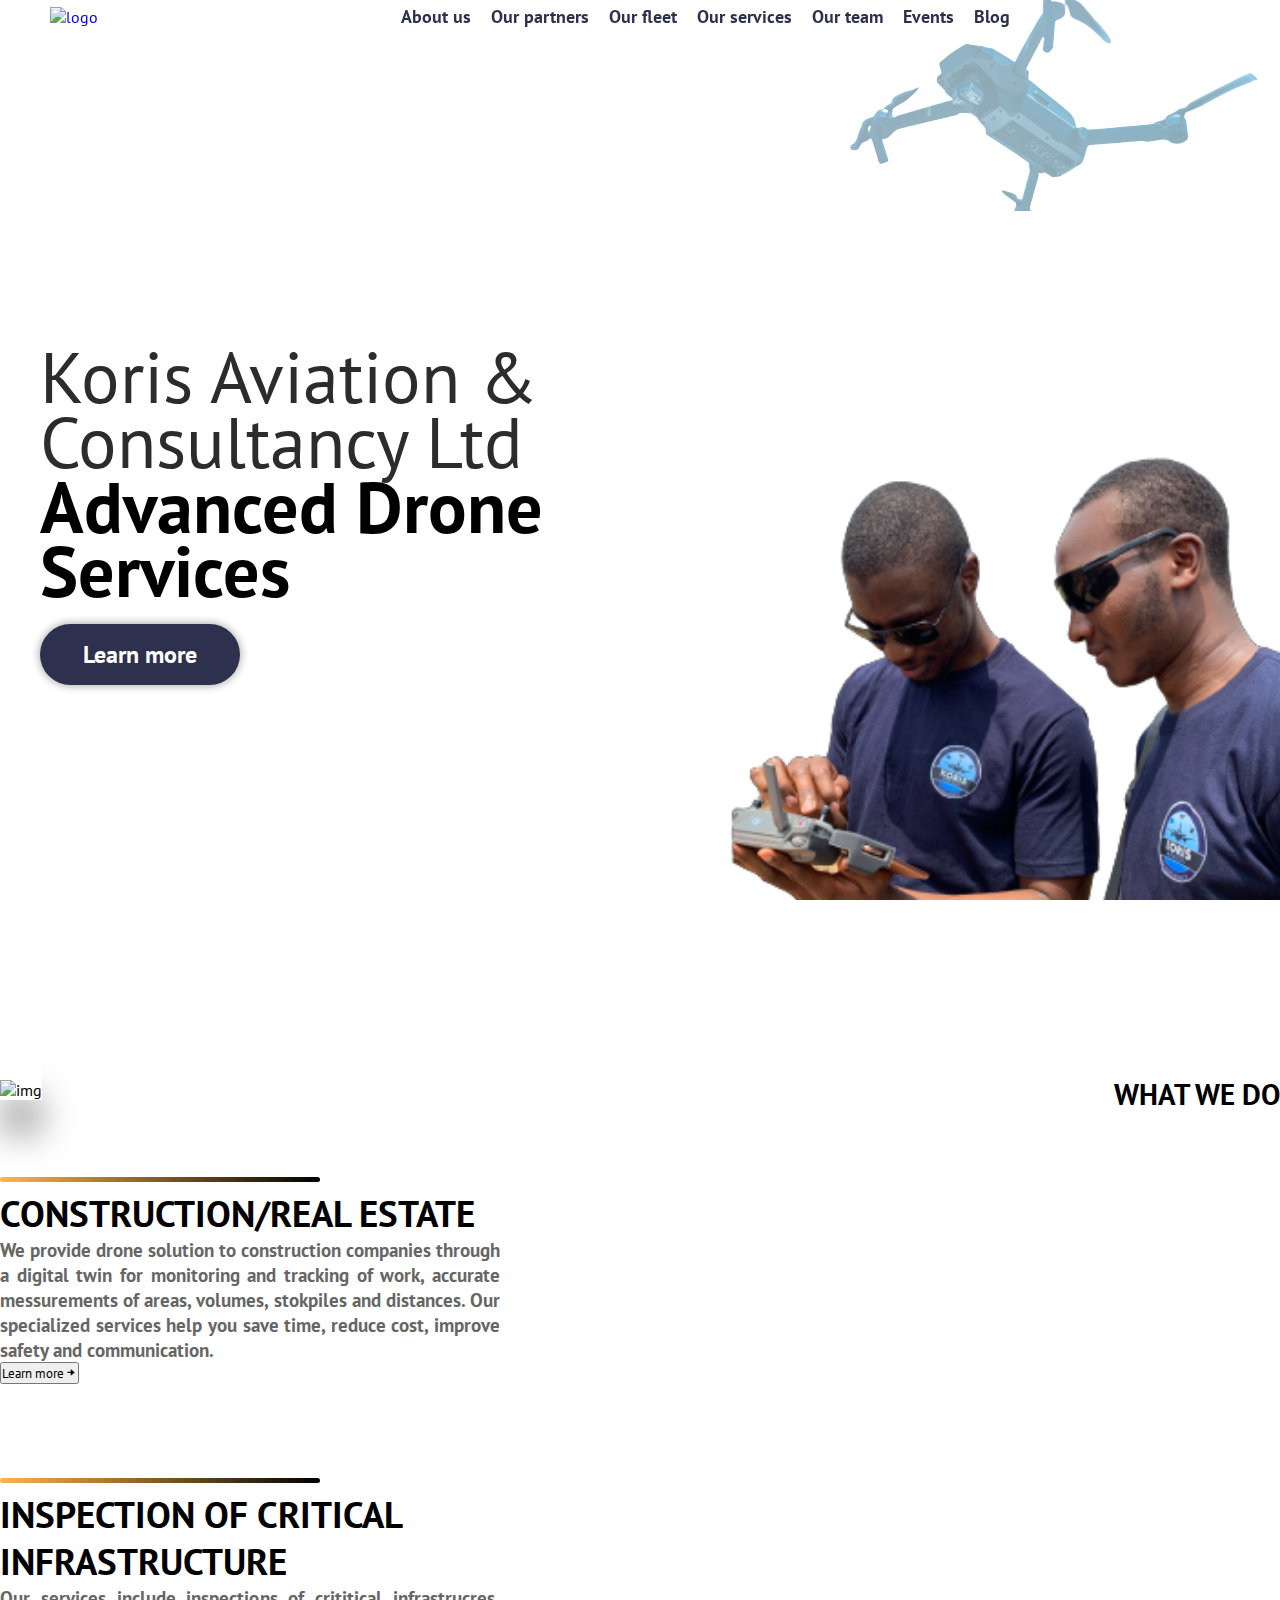
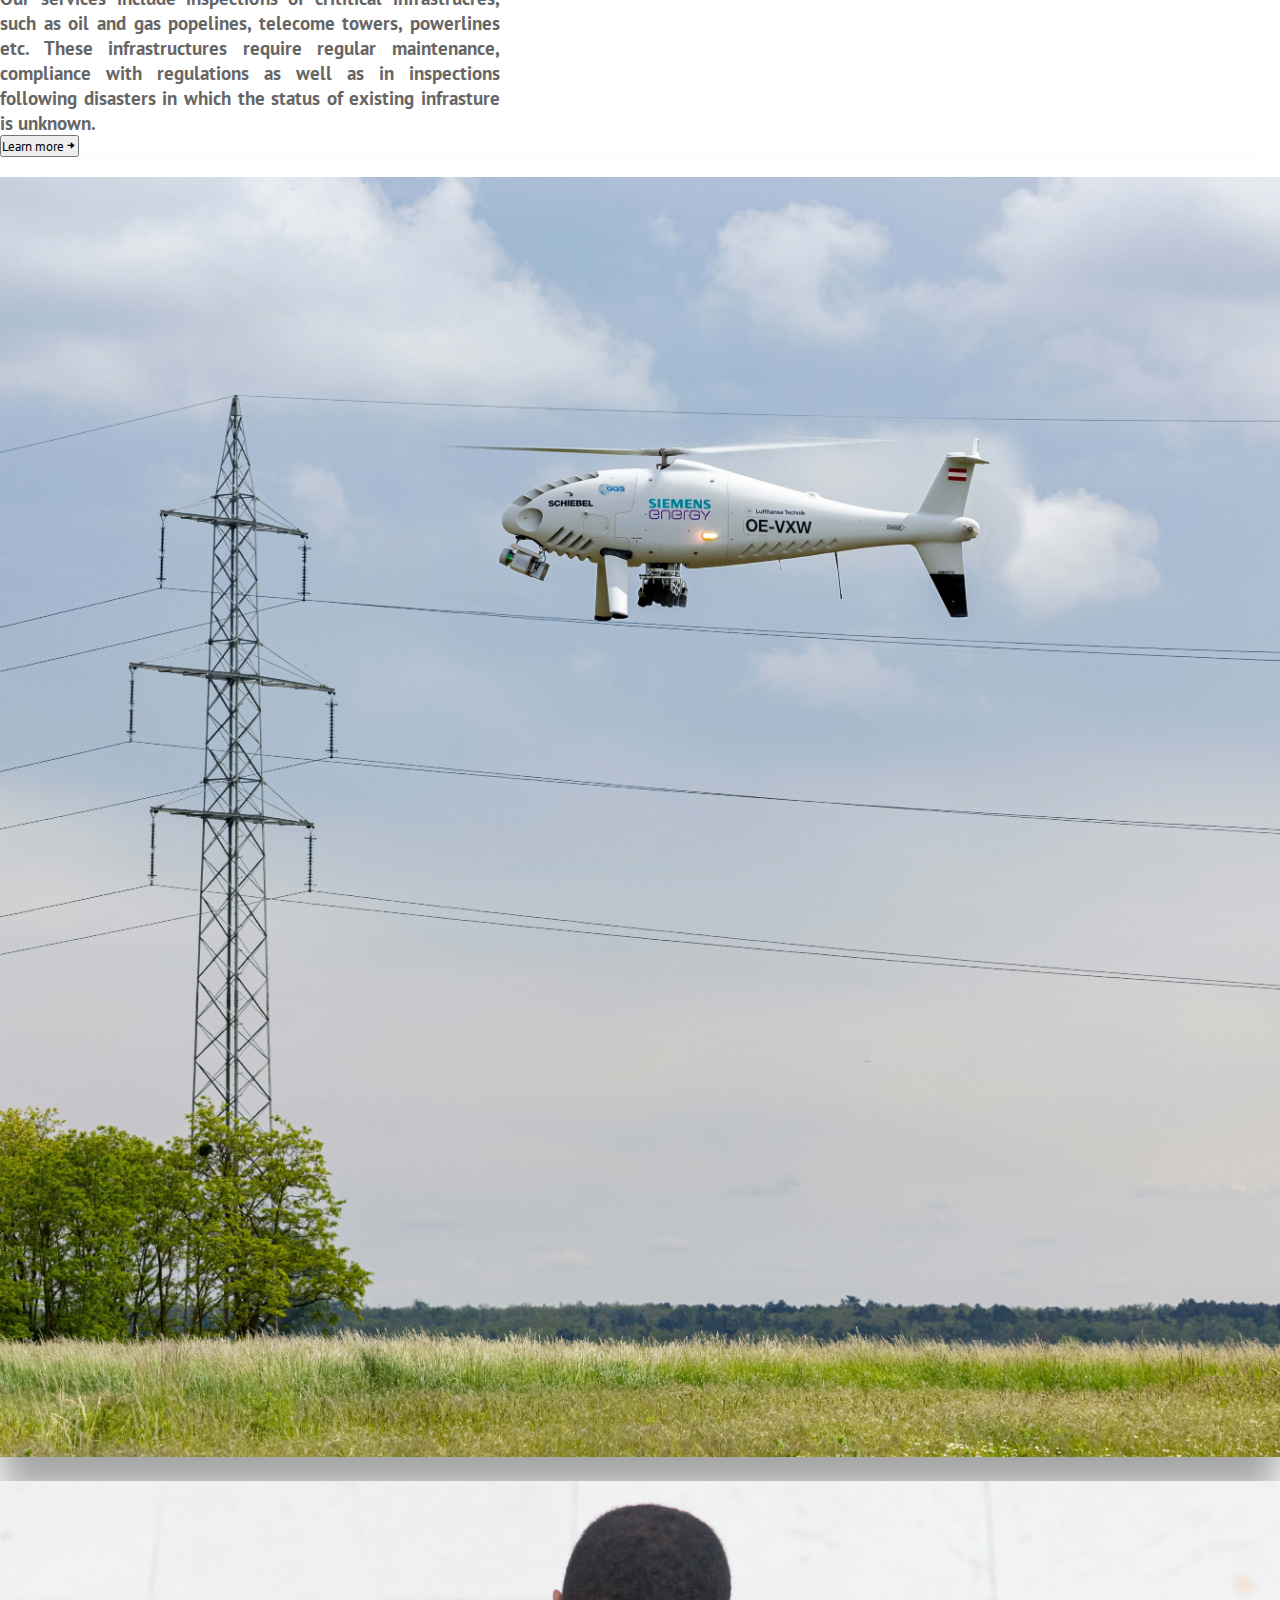
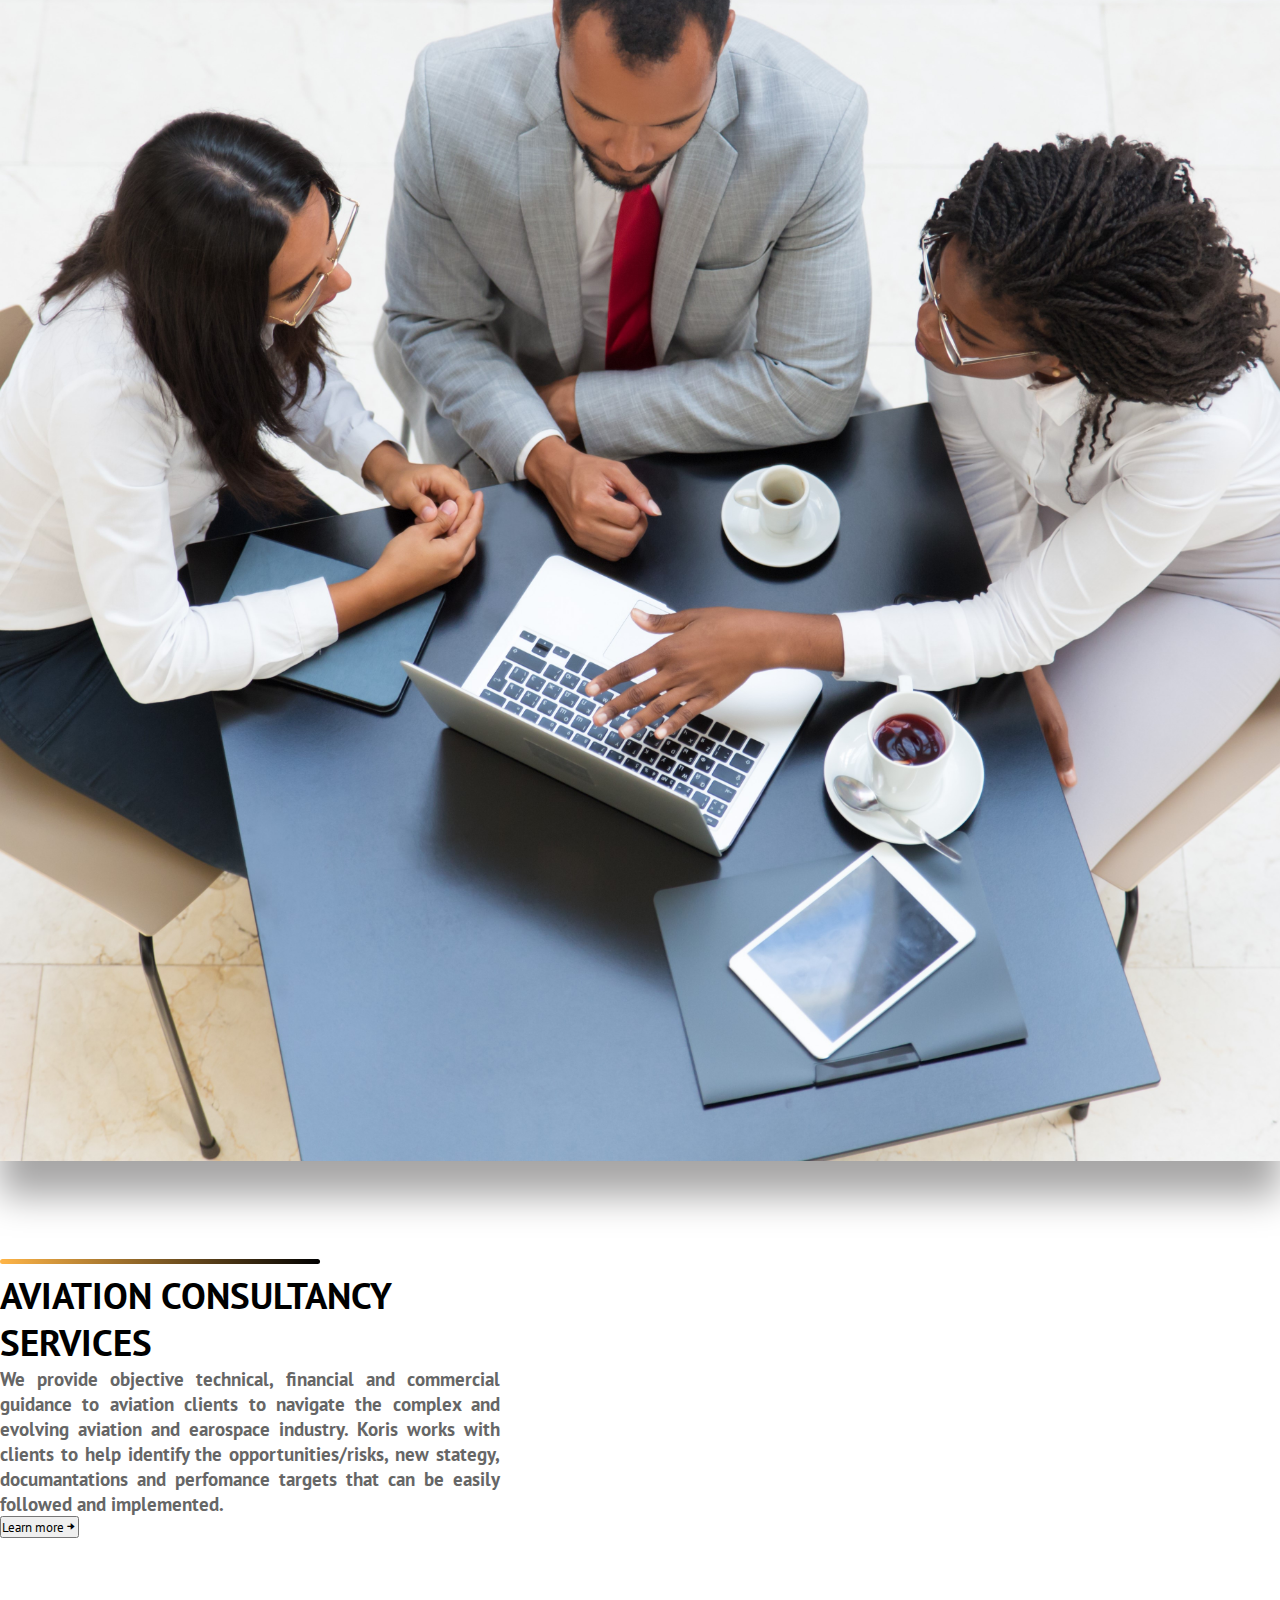
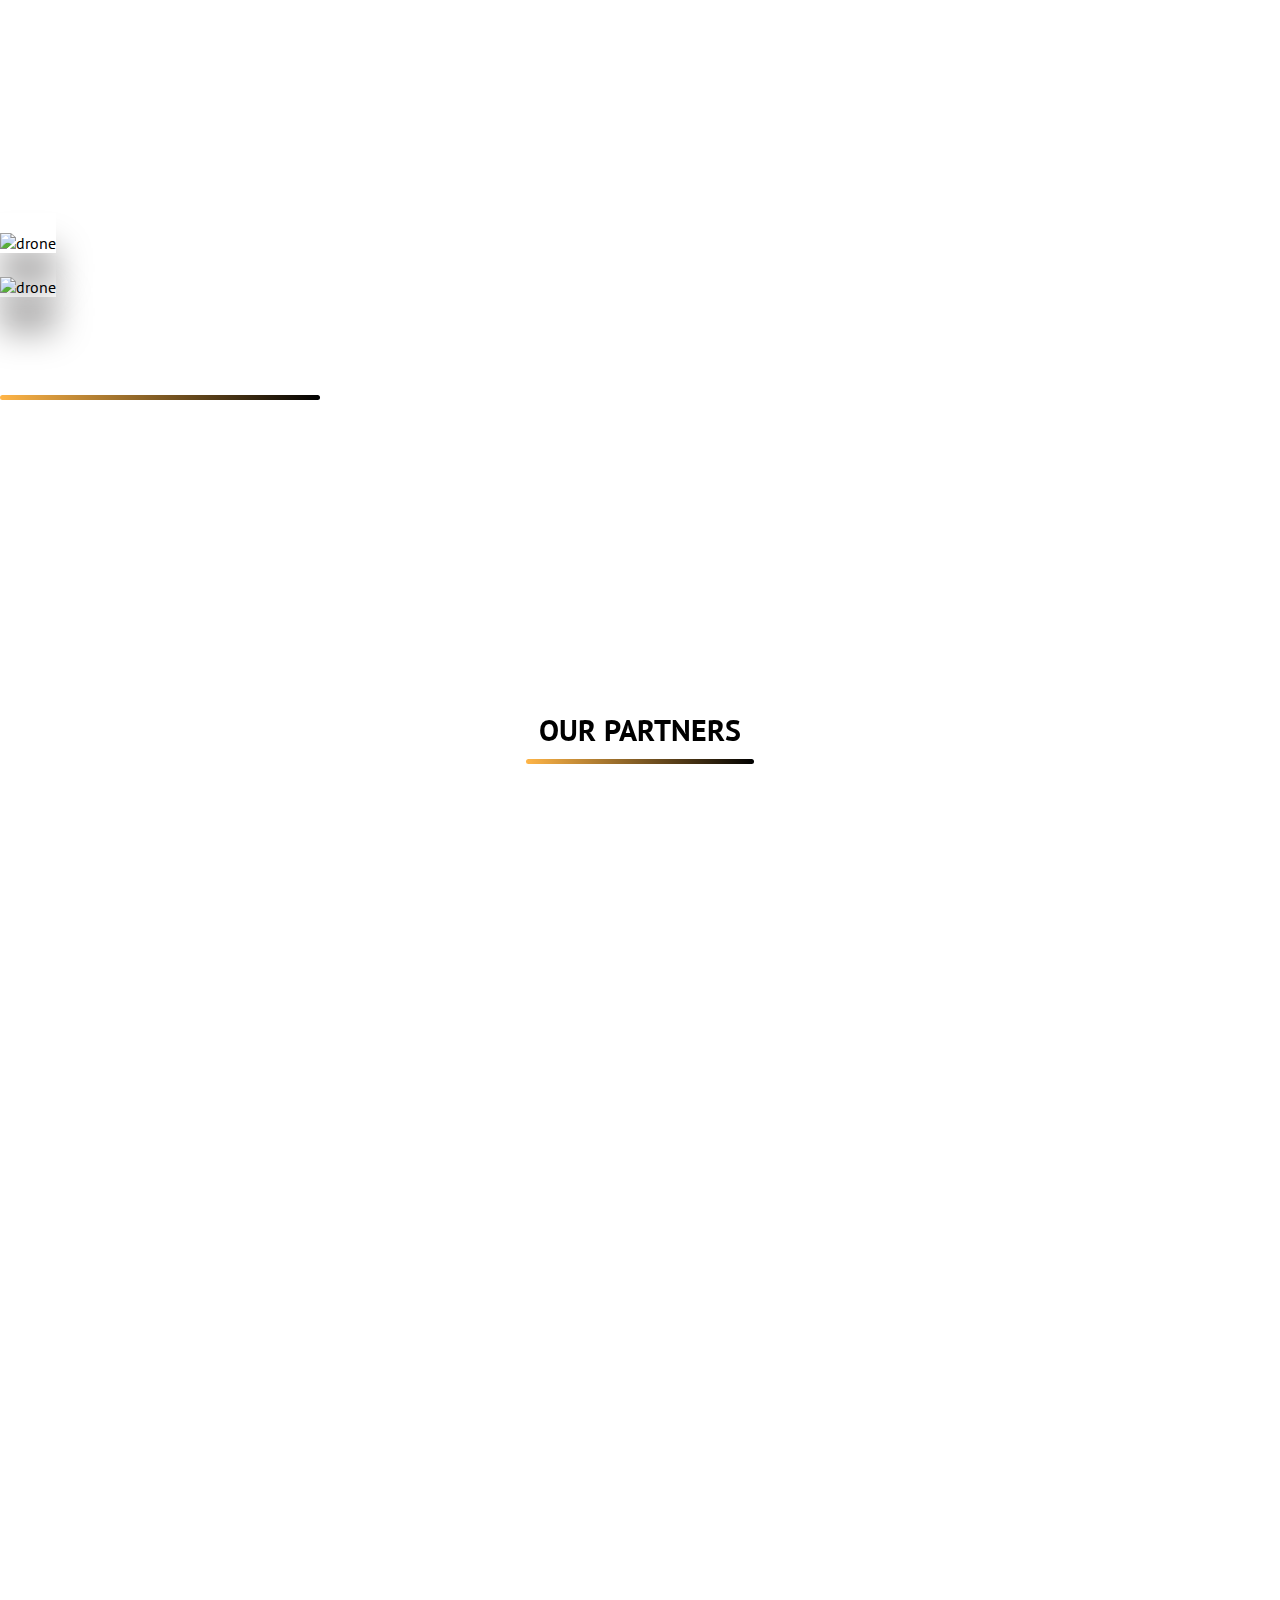
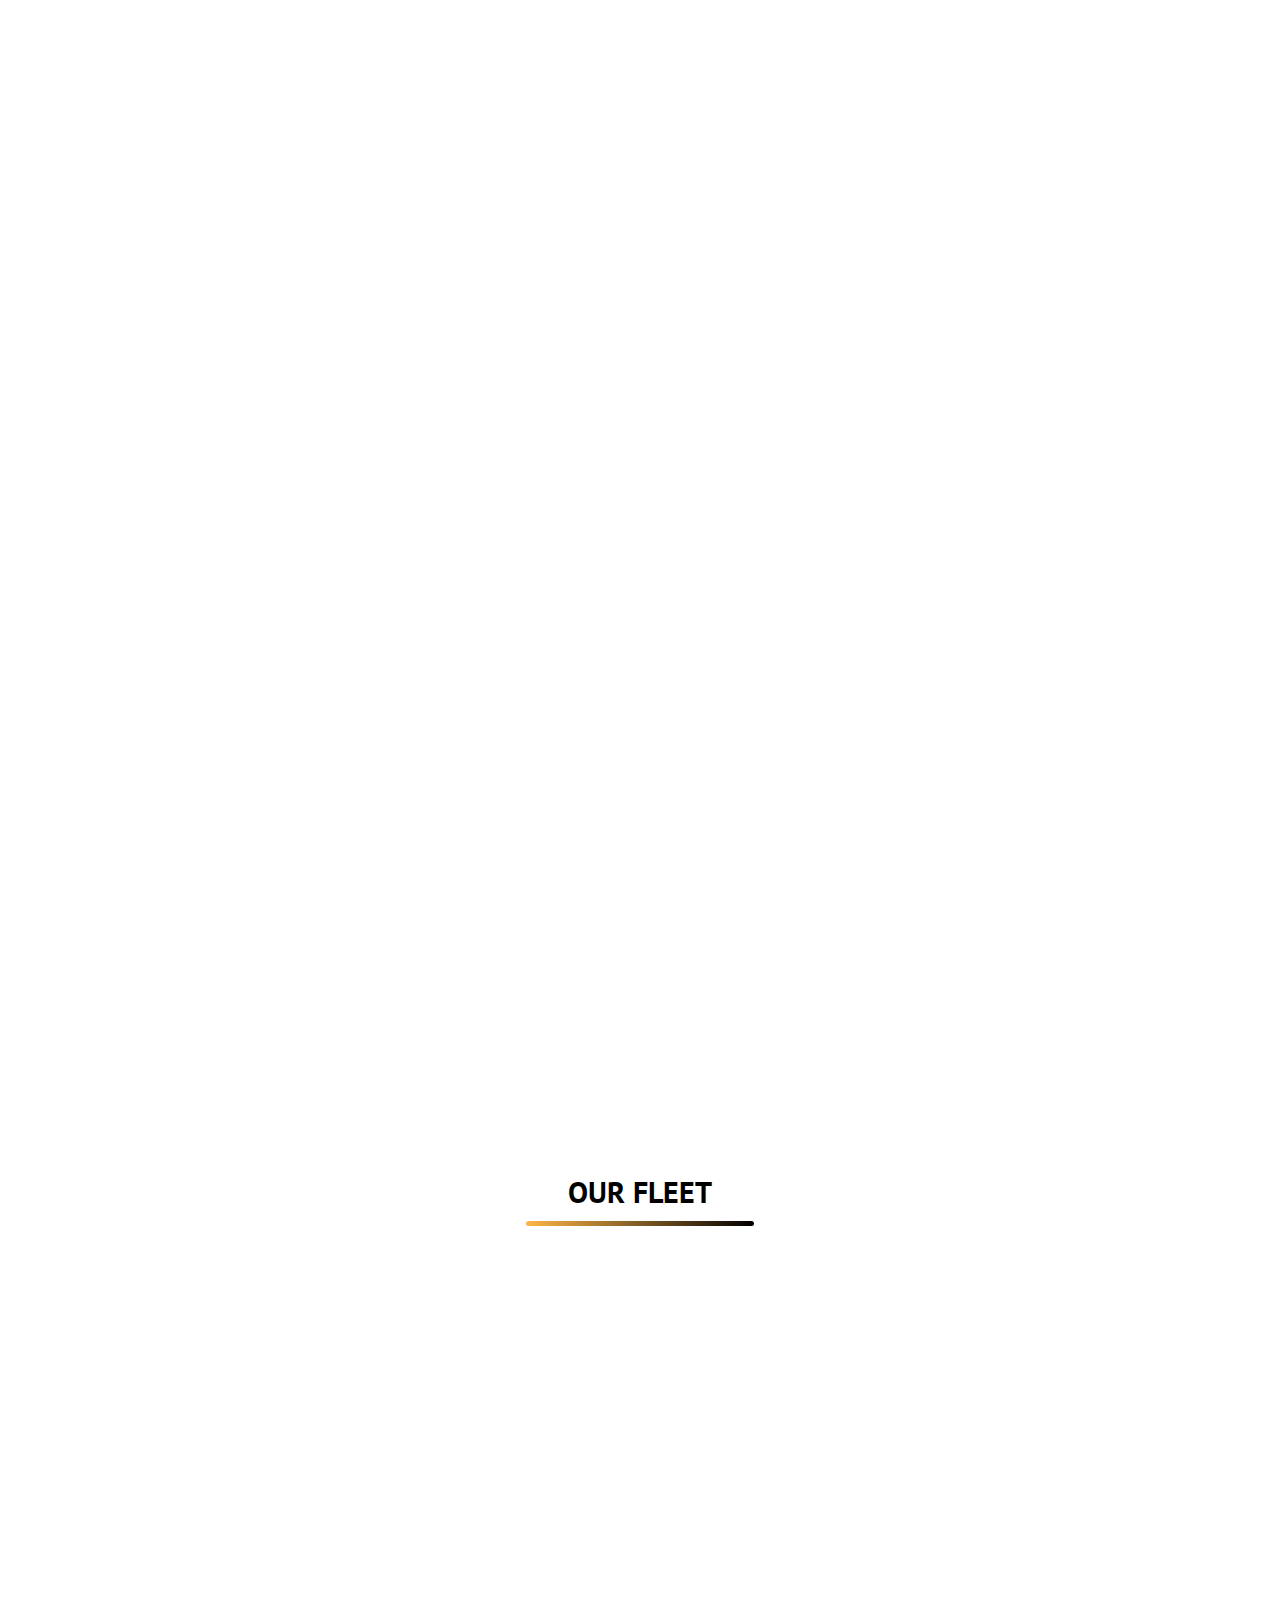
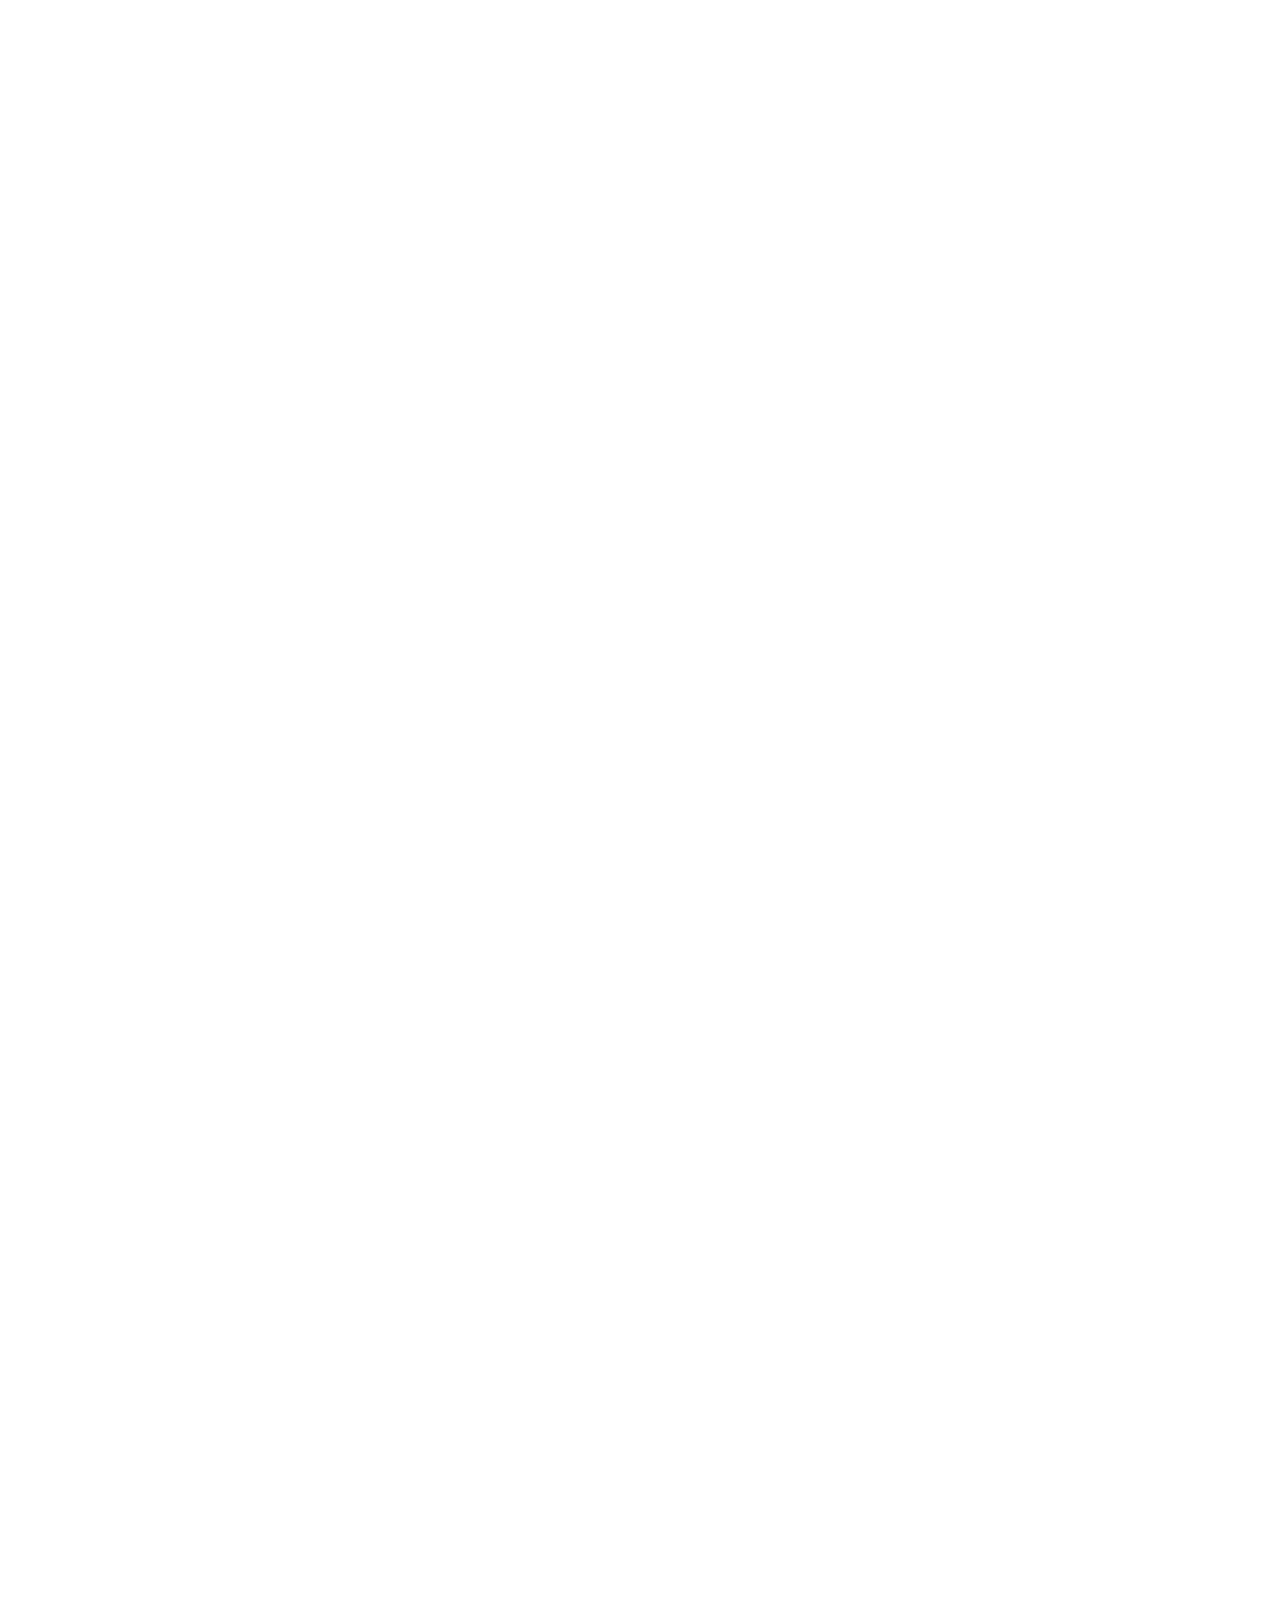
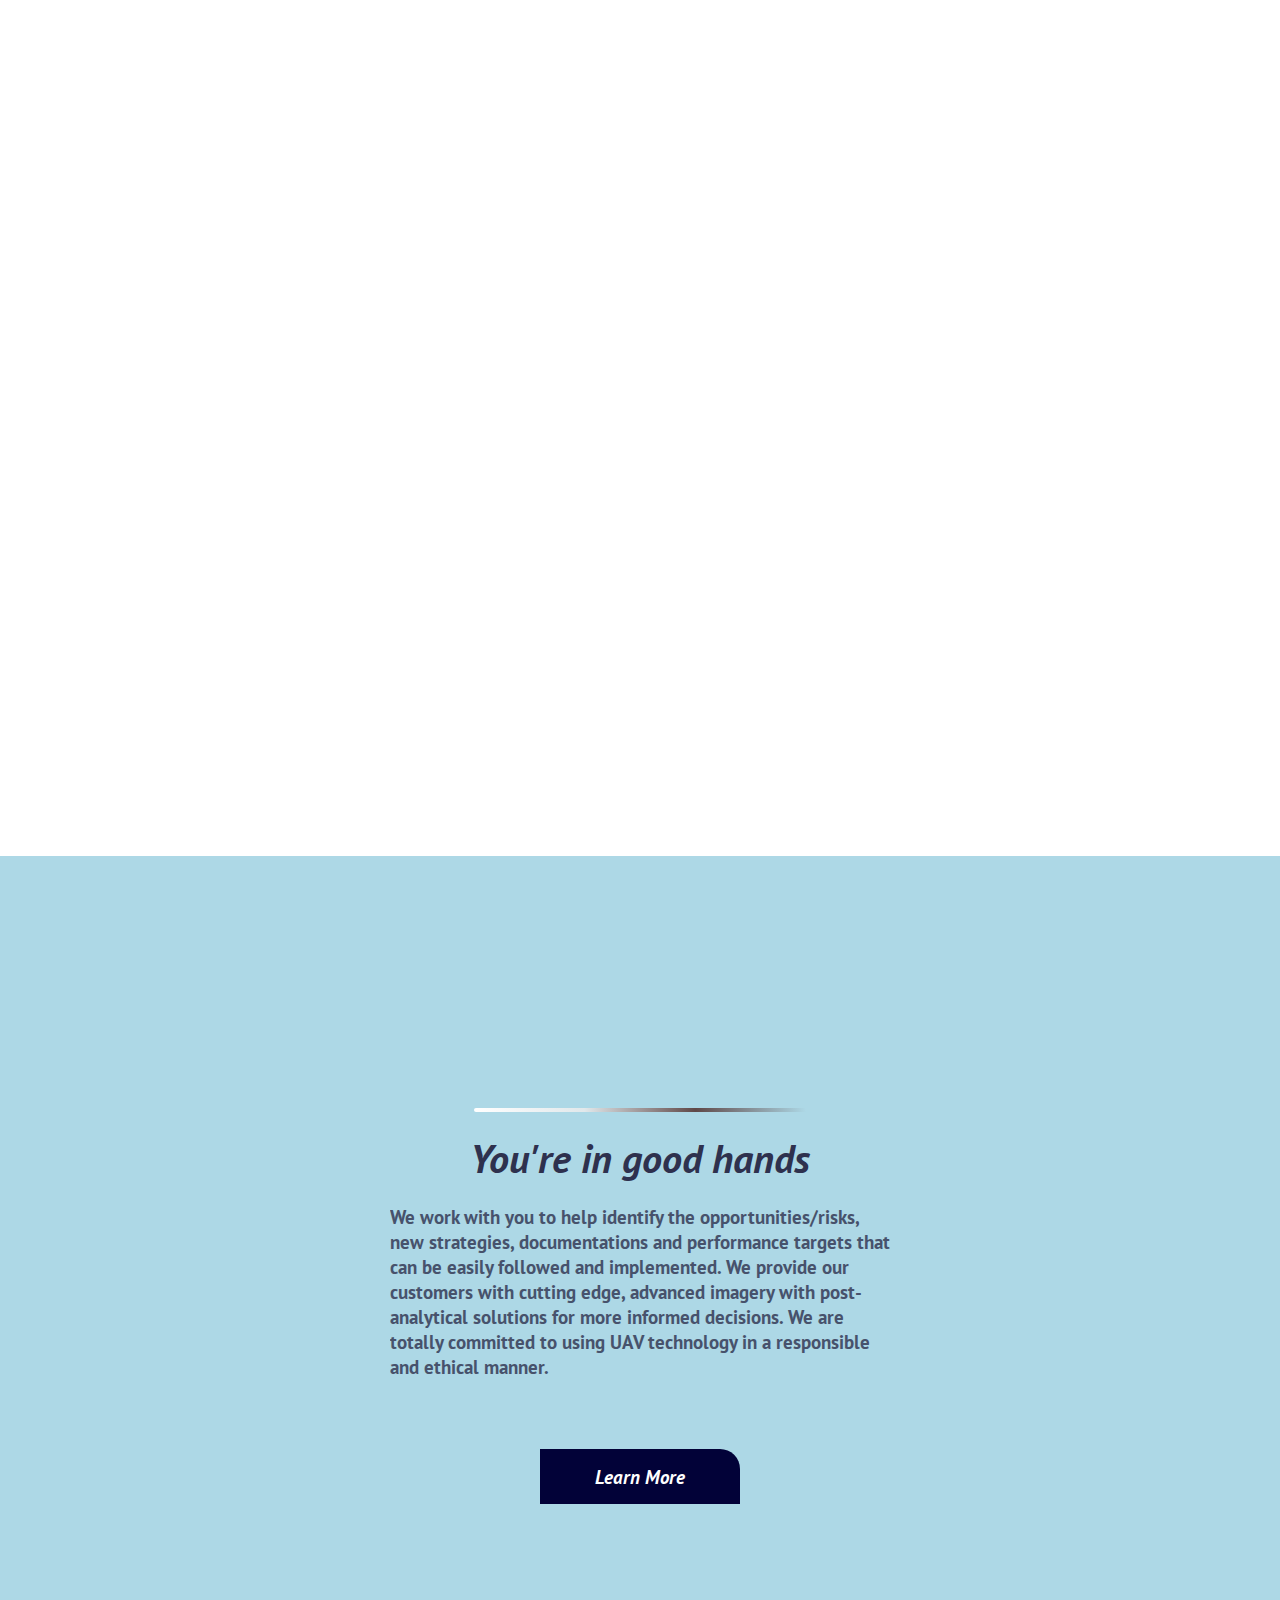
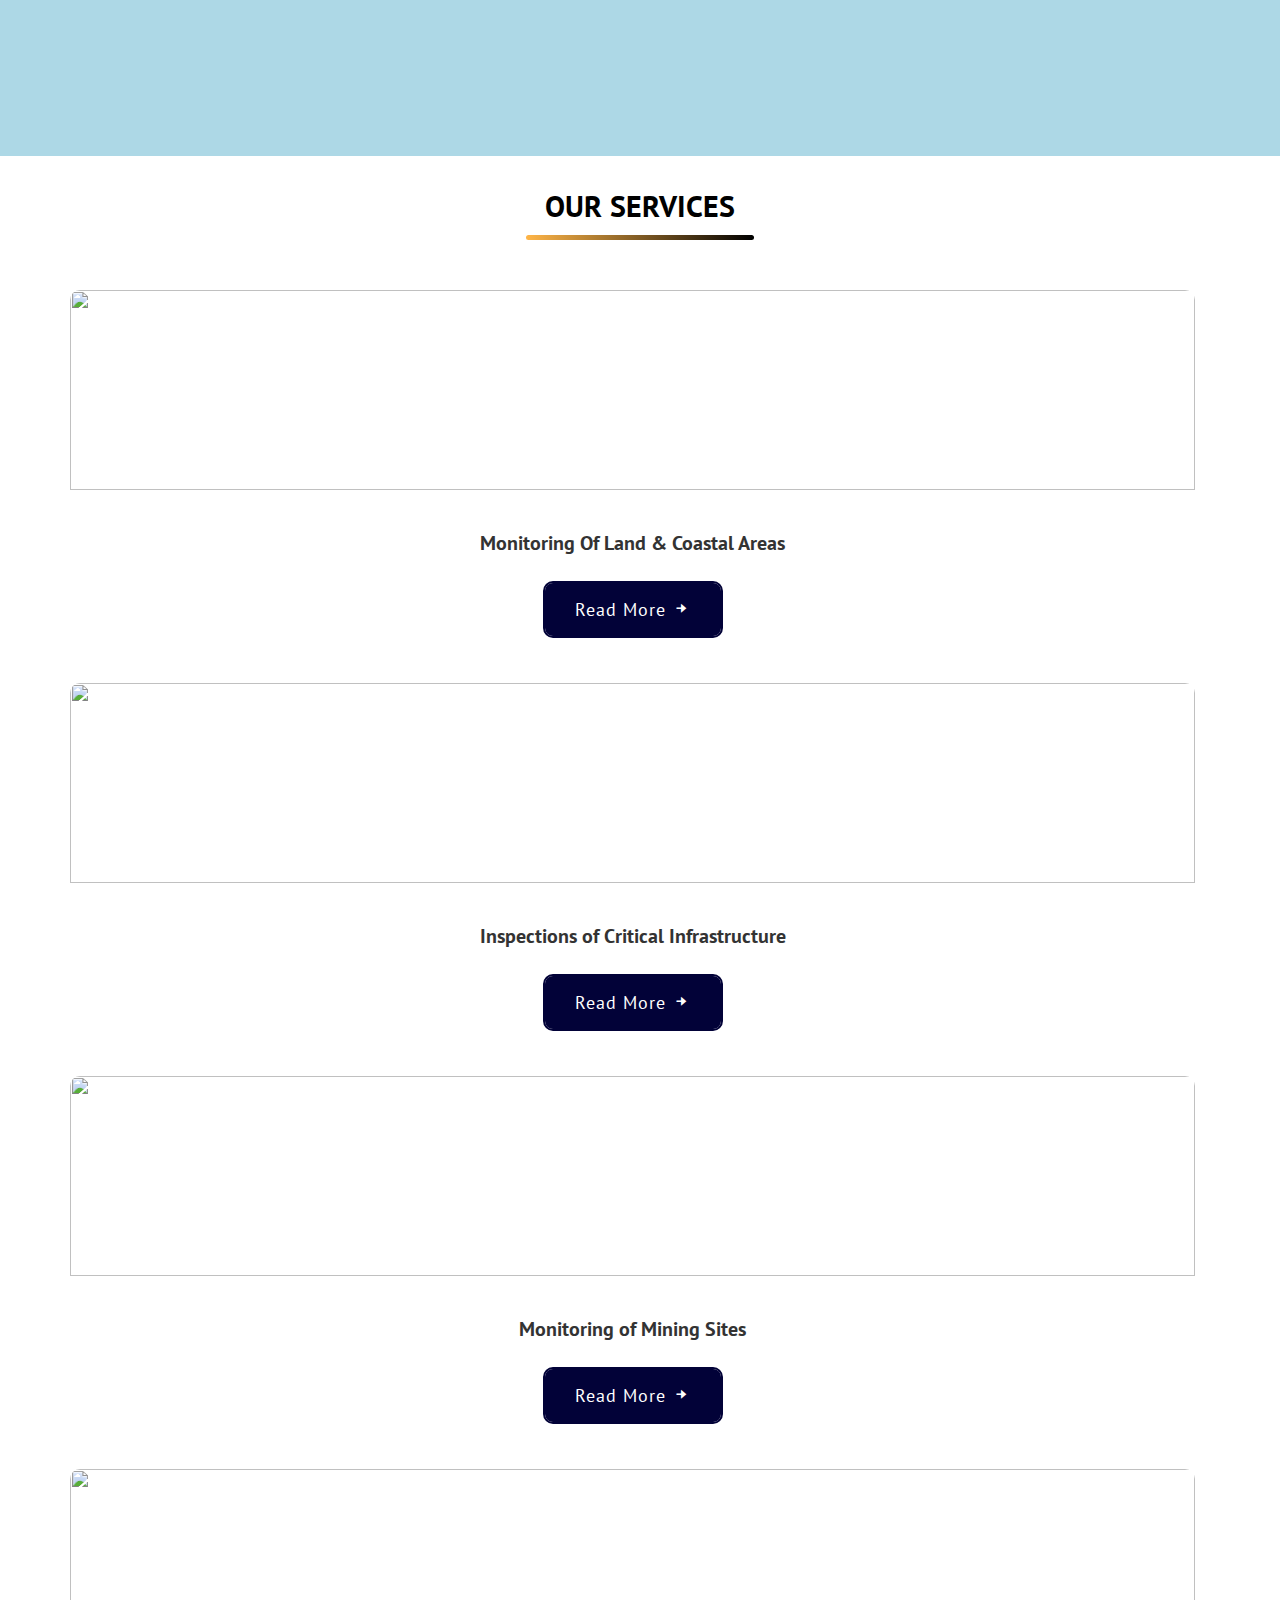
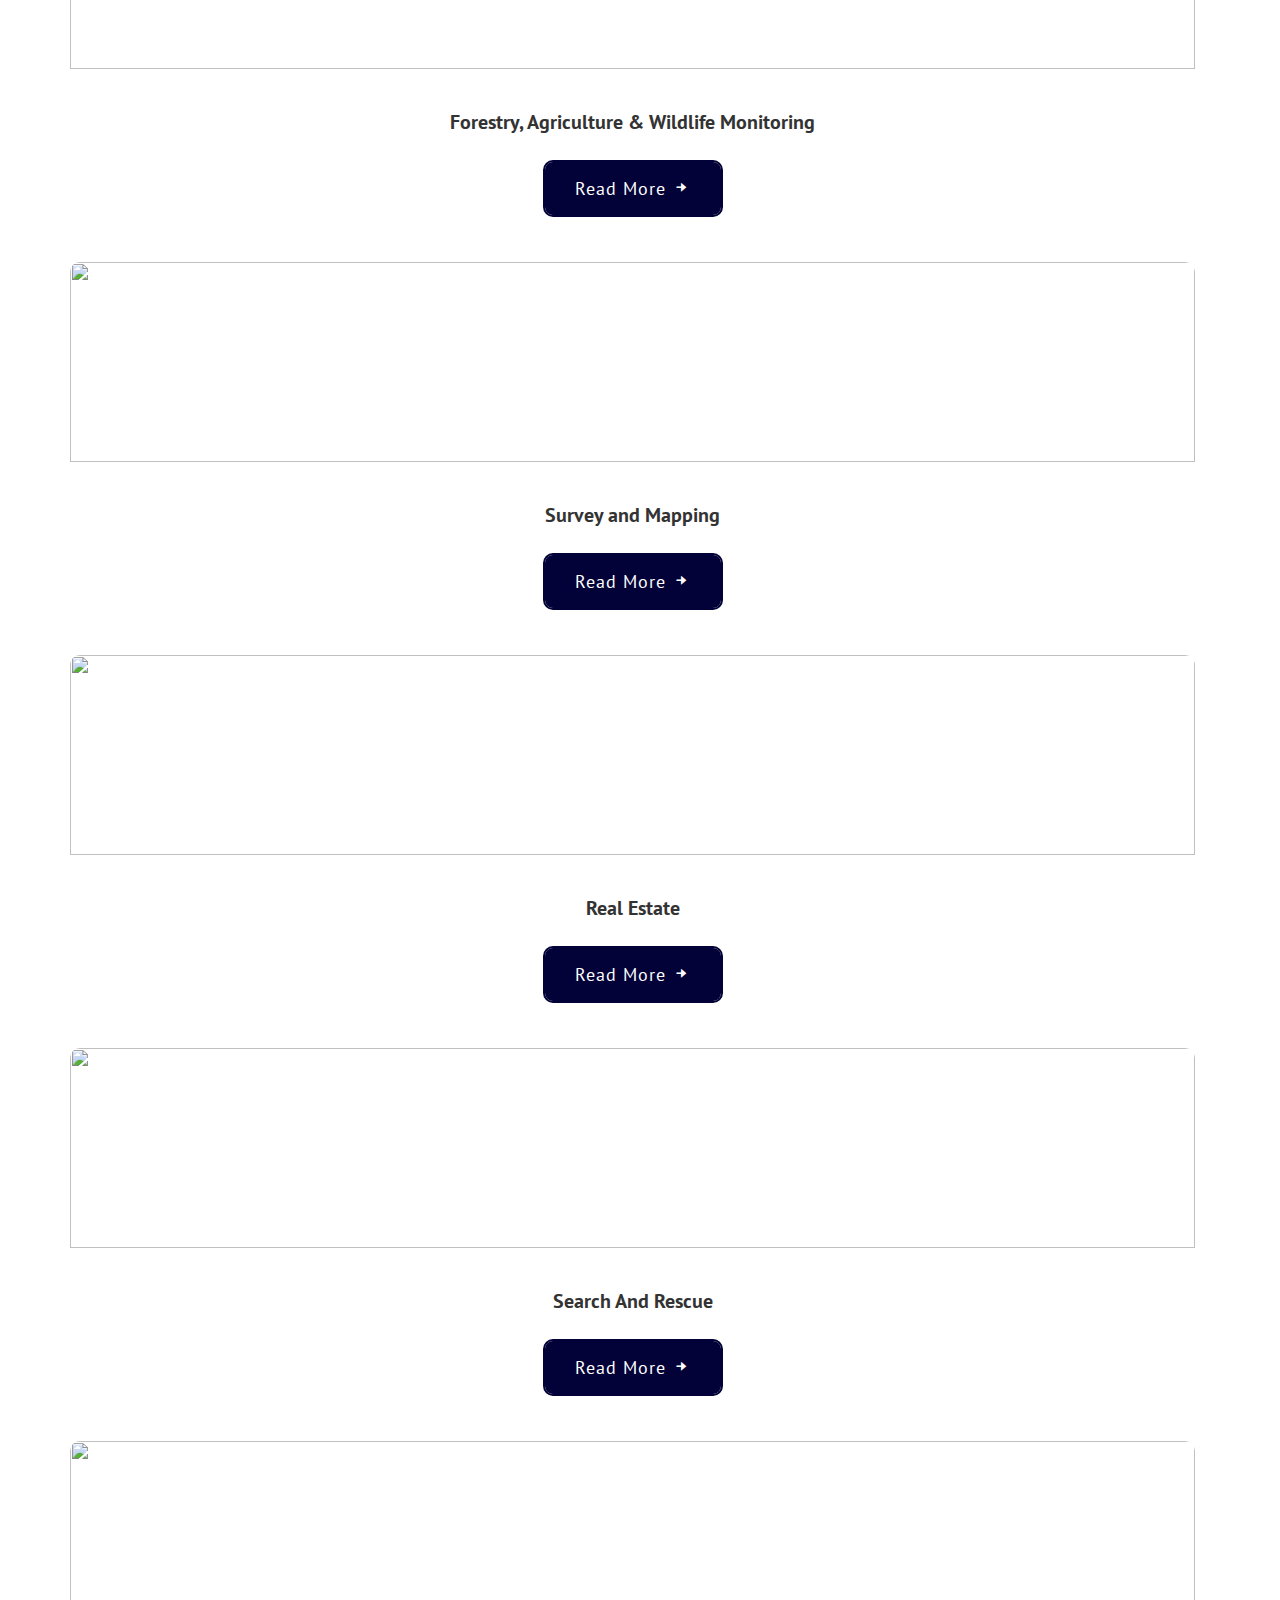
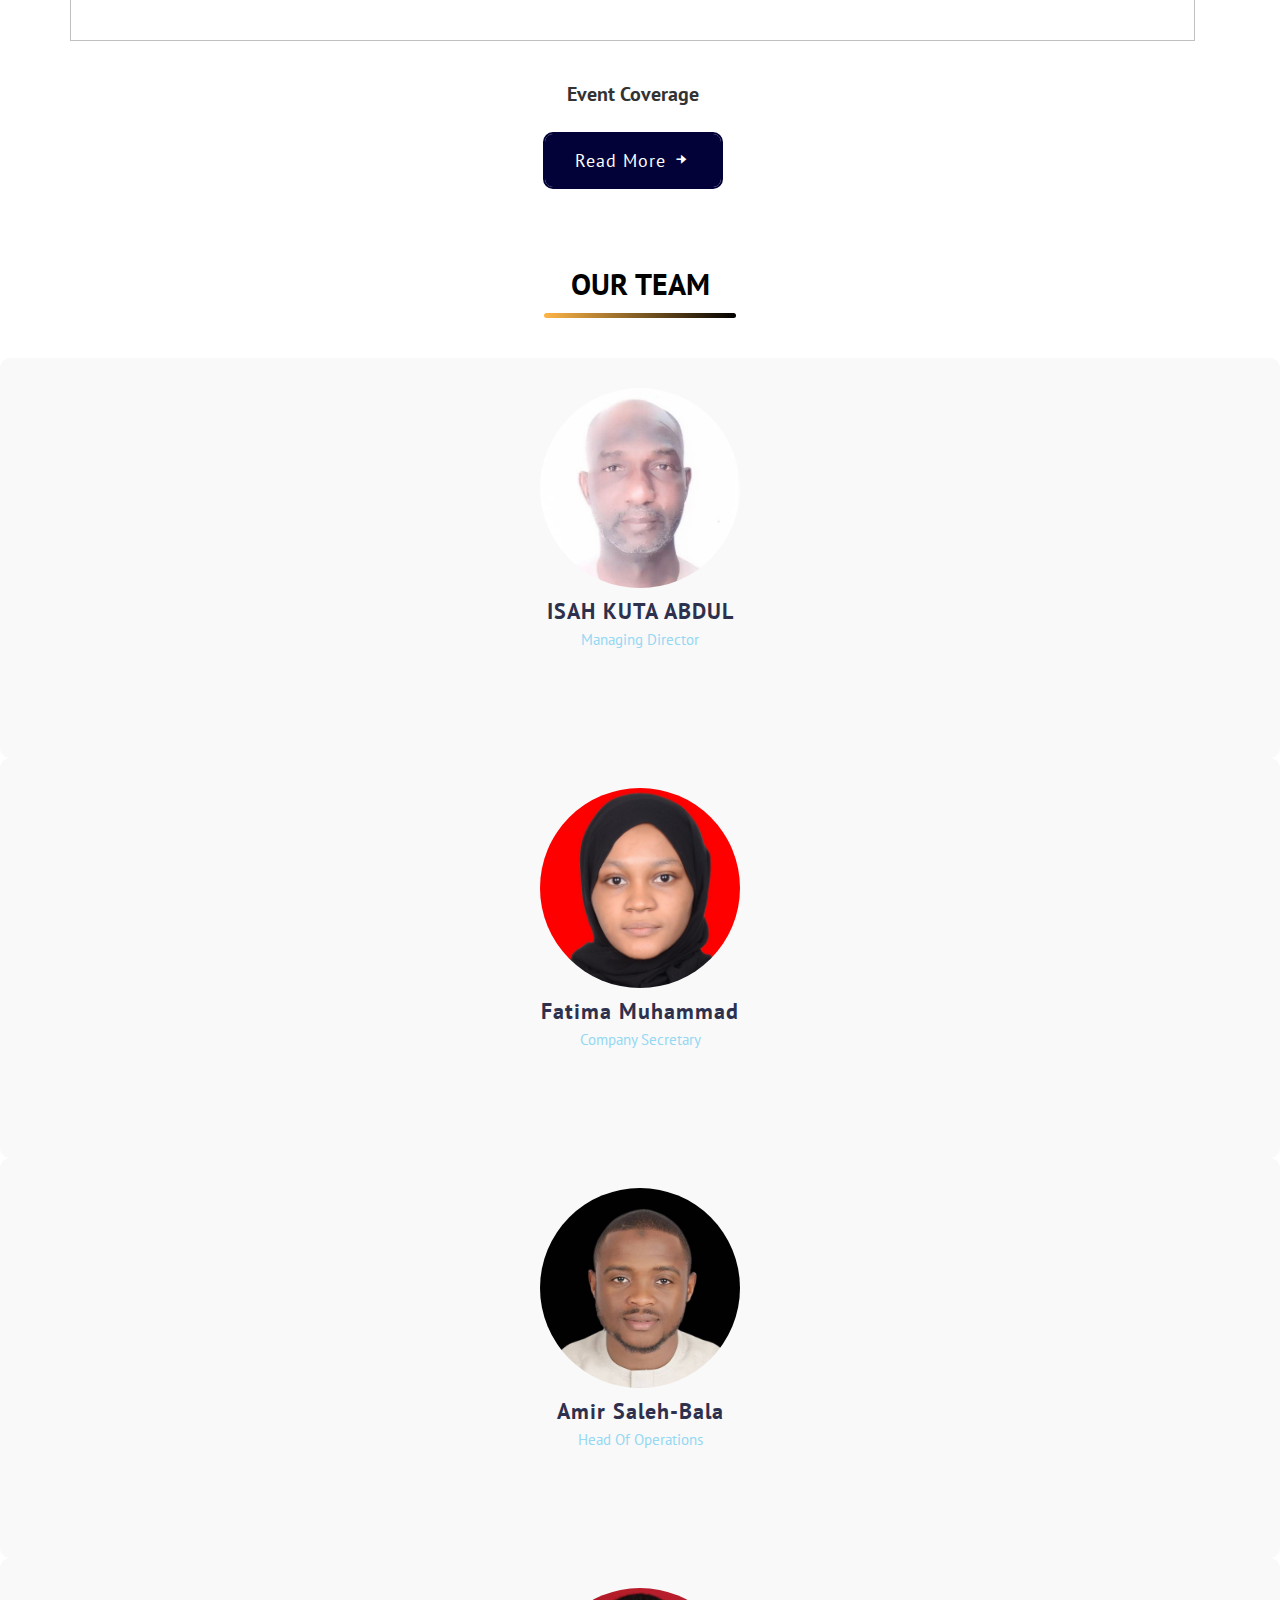
==== commit ff50532b: "space between team" ====
--- a/index.html
+++ b/index.html
@@ -53,8 +53,8 @@
             <li><a href="#about">About us</a></li>
             <li><a href="#partners">Our partners</a></li>
             <li><a href="#fleet">Our fleet</a></li>
+            <li><a href="#services">Our services</a></li>
             <li><a href="#team">Our team</a></li>
-            <li><a href="#services">Our services</a></li>
             <li><a href="#event">Events</a></li>
             <li><a href="#">Blog</a></li>
           </ul>
@@ -88,54 +88,83 @@
     </section>
 
     <!-- ===================================ABOUT-US======================================== -->
-    <div class="aboutus">
-      <h1>Why Choose Us?</h1>
-      <p>We provide high-end aviation and security products and services.</p>
-      <!-- ========boubbles======== -->
-      <div class="mt-5 row">
-        <div class="col-sm-6 col-lg-4">
-          <div data-aos="fade-right" data-aos-once="true" class="maker card">
-            <h3>Fully Indigenous Team</h3>
-          </div>
-        </div>
-        <div class="col-sm-6 col-lg-4">
-          <div data-aos="fade-up" data-aos-once="true" class="maker card">
-            <h3>Onshore/Offshore Services</h3>
-          </div>
-        </div>
-        <div class="col-sm-6 col-lg-4">
-          <div data-aos="fade-down" data-aos-once="true" class="maker card">
-            <h3>
-              Our commitment to the Total Development of the Nigerian Content
-            </h3>
-          </div>
-        </div>
-        <div class="col-sm-6 col-lg-4">
-          <div data-aos="fade-left" data-aos-once="true" class="maker card">
-            <h3>Our Flexible Dynamic service, Rapid Response times</h3>
-          </div>
-        </div>
-        <div class="col-sm-6 col-lg-4">
-          <div data-aos="fade-right" data-aos-once="true" class="maker card">
-            <h3>Our Technical Capabilities</h3>
-          </div>
-        </div>
-        <div class="col-sm-6 col-lg-4">
-          <div data-aos="fade-left" data-aos-once="true" class="maker card">
-            <h3>Our Strategic Partnerships</h3>
-          </div>
-        </div>
-      </div>
-    </div>
-    <!-- =======main-about=========== -->
-    <div class="about-2us" id="about">
-      <div class="partner">
-        <!-- =======first-slide========= -->
-        <div class="row">
-          <h1 class="head">ABOUT US</h1>
+    <div id="about">
+      <br />
+      <br />
+      <br>
+
+      <div class="container-fluid">
+        <div class="row slider">
+          <div class="col-md-6 slider-image">
+            <img src="./images/excavator-action site.jpg" alt="img" />
+          </div>
+          <div class="col-md-6 slider-text">
+            <h1>WHAT WE DO</h1>
+            <div id="div"></div>
+            <h2>CONSTRUCTION/REAL ESTATE</h2>
+            <p>
+              We provide drone solution to construction companies through a
+              digital twin for monitoring and tracking of work, accurate
+              messurements of areas, volumes, stokpiles and distances. Our
+              specialized services help you save time, reduce cost, improve
+              safety and communication.
+            </p>
+            <button>Learn more<i class="bx bxs-right-arrow-alt"></i></button>
+          </div>
+        </div>
+
+        <div class="row slider-2">
+          <div class="col-md-6 slider-text">
+            <div id="div"></div>
+            <h2>INSPECTION OF CRITICAL <br />INFRASTRUCTURE</h2>
+            <p>
+              Our services include inspections of crititical infrastrucres, such
+              as oil and gas popelines, telecome towers, powerlines etc. These
+              infrastructures require regular maintenance, compliance with
+              regulations as well as in inspections following disasters in which
+              the status of existing infrasture is unknown.
+            </p>
+            <button>Learn more<i class="bx bxs-right-arrow-alt"></i></button>
+          </div>
+          <div class="col-md-6 slider-image slider-2-img">
+            <img
+              src="./images/Inspections of critical infrastructure.jpg"
+              alt="img"
+            />
+          </div>
+        </div>
+
+        <div class="row slider-3">
+          <div class="col-md-6 slider-image">
+            <img
+              src="./images/business-team-working-laptop.jpg"
+              alt="img"
+              width="100%"
+              height="70%"
+              class="shadow-lg"
+            />
+          </div>
+          <div class="col-md-6 slider-text">
+            <div id="div"></div>
+            <h2>AVIATION CONSULTANCY <br />SERVICES</h2>
+            <p>
+              We provide objective technical, financial and commercial guidance
+              to aviation clients to navigate the complex and evolving aviation
+              and earospace industry. Koris works with clients to help identify
+              the opportunities/risks, new stategy, documantations and
+              perfomance targets that can be easily followed and implemented.
+            </p>
+            <button>Learn more<i class="bx bxs-right-arrow-alt"></i></button>
+          </div>
+        </div>
+      </div>
+      <div class="container-fluid">
+        <div class="row slider-2">
           <div class="col-md-6 slider-text">
             <div data-aos="fade-right" data-aos-once="true">
-              <p class="me-2">
+              <div id="div" style="margin-top: -40px"></div>
+              <h2>ABOUT US</h2>
+              <p>
                 Koris Aviation & Consultancy Ltd was incorporated in Nigeria in
                 2013 to conduct business globally. The Company was founded with
                 the desire to meet the fast-growing demand for UAV applications
@@ -147,25 +176,19 @@
               </p>
             </div>
           </div>
-          <div class="col-md-6 slider-image">
+          <div class="col-md-6 slider-image slider-2-img">
             <img class="img-fluid" src="./images/consultancy.jpg" alt="drone" />
           </div>
         </div>
-        <!-- =====second-slide======== -->
-        <div class="row">
+        <div class="row slider-3">
           <div class="col-md-6 slider-image">
             <img class="img-fluid" src="./images/solution.jpg" alt="drone" />
           </div>
           <div class="col-md-6 slider-text">
-            <h1
-              data-aos="zoom-in-left"
-              data-aos-once="true"
-              class="mt-4 text-center"
-            >
-              Our Solutions
-            </h1>
+            <div id="div"></div>
+            <h2 data-aos="zoom-in-left" data-aos-once="true">Our Solutions</h2>
             <div data-aos="fade-up" data-aos-once="true">
-              <p class="">
+              <p>
                 Built to Empower. Destined to Serve. Designed to empower a new
                 We provide high-end aviation and security products and services,
                 with headquarters in Abuja, Nigeria. The company conceptualizes
@@ -179,8 +202,10 @@
             </div>
           </div>
         </div>
-        <!-- =======last-bubles=========== -->
-        <div class="mt-5 row">
+      </div>
+
+      <!-- =======last-bubles=========== -->
+      <!-- <div class="mt-5 row">
           <div class="col-sm-6 col-lg-4">
             <div data-aos="fade-right" data-aos-once="true" class="maker card">
               <h3>UAV Operations, Training and Maintenance</h3>
@@ -206,12 +231,11 @@
               <h3>Aviation & Security Consultancy Services</h3>
             </div>
           </div>
-        </div>
-      </div>
+        </div> -->
     </div>
 
     <!-- ==========================VISION-SECTION============================== -->
-    <div class="partner">
+    <!-- <div class="partner">
       <h1 class="head mb-4">OUR VISSION</h1>
       <div class="row">
         <div class="col-md-6">
@@ -288,16 +312,19 @@
           </div>
         </div>
       </div>
-    </div>
+    </div> -->
     <!-- ===================================PARTNER-SLIDE================================== -->
     <div class="partner" id="partners">
+      <br>
+      <div class="heading white-heading">Our PARTNERS</div>
+      <div id="div" style="margin: auto auto 50px; width: 20%"></div>
+
       <div class="row">
-        <h1 class="head">OUR PARTNERS</h1>
         <div class="col-md-6 slider-text">
           <div data-aos="fade-right" data-aos-once="true">
             <div id="div"></div>
             <h2>KORIS AVIATION</h2>
-            <p>
+            <p data-aos="fade-up" data-aos-once="true">
               Koris Aviation understands that trying to do everything by
               yourself is a fast track to failure. We seek and develop long
               lasting relationships with our partners to offer product
@@ -370,9 +397,11 @@
 
     <!-- ================================FLEATER-SLIDE====================================== -->
     <div class="fleet" id="fleet">
+      <br />
+      <div class="heading white-heading">Our fleet</div>
+      <div id="div" style="margin: auto auto 50px; width: 20%"></div>
       <div>
         <div class="mx-0 my-3 row">
-          <h1 class="head">OUR FLEET</h1>
           <div class="col-md-6 fleeter">
             <h1 data-aos="fade-right" data-aos-once="true" data-aos-once="true">
               <svg
@@ -614,10 +643,12 @@
       </div>
     </div>
     <!-- ==================================SERVICE SECTION========================== -->
-    <div class="partner">
-      <h1 class="head">OUR SERVICES</h1>
-
-      <div class="row" id="services">
+    <div class="partner" id="services">
+      <br />
+      <div class="heading white-heading">Our SERVICES</div>
+      <div id="div" style="margin: auto auto 50px; width: 20%"></div>
+
+      <div class="row">
         <div class="col-md-4 col-lg-3 col-sm-6">
           <div class="construction shadow">
             <img src="./images/Monitoring.863bee906970f783dce1.jpg" alt="" />
@@ -629,8 +660,7 @@
                 href="./READMORE/monitoring land.html"
                 rel="noopener noreferrer"
               >
-                <button onclick="redirectToPage()">
-                  Read More <i class="bx bxs-right-arrow-alt"></i></button
+                <button>Read More <i class="bx bxs-right-arrow-alt"></i></button
               ></a>
             </div>
           </div>
@@ -644,8 +674,7 @@
             </div>
             <div class="card-footer">
               <a href="./READMORE/inspection.html" rel="noopener noreferrer">
-                <button onclick="redirectToPage()">
-                  Read More <i class="bx bxs-right-arrow-alt"></i></button
+                <button>Read More <i class="bx bxs-right-arrow-alt"></i></button
               ></a>
             </div>
           </div>
@@ -661,8 +690,7 @@
                 href="./READMORE/monitoring.mining.html"
                 rel="noopener noreferrer"
               >
-                <button onclick="redirectToPage()">
-                  Read More <i class="bx bxs-right-arrow-alt"></i></button
+                <button>Read More <i class="bx bxs-right-arrow-alt"></i></button
               ></a>
             </div>
           </div>
@@ -675,8 +703,7 @@
             </div>
             <div class="card-footer">
               <a href="./READMORE/forestry.html" rel="noopener noreferrer">
-                <button onclick="redirectToPage()">
-                  Read More <i class="bx bxs-right-arrow-alt"></i></button
+                <button>Read More <i class="bx bxs-right-arrow-alt"></i></button
               ></a>
             </div>
           </div>
@@ -689,8 +716,7 @@
             </div>
             <div class="card-footer">
               <a href="./READMORE/survey.html" rel="noopener noreferrer">
-                <button onclick="redirectToPage()">
-                  Read More <i class="bx bxs-right-arrow-alt"></i></button
+                <button>Read More <i class="bx bxs-right-arrow-alt"></i></button
               ></a>
             </div>
           </div>
@@ -703,8 +729,7 @@
             </div>
             <div class="card-footer">
               <a href="./READMORE/real estate.html" rel="noopener noreferrer">
-                <button onclick="redirectToPage()">
-                  Read More <i class="bx bxs-right-arrow-alt"></i></button
+                <button>Read More <i class="bx bxs-right-arrow-alt"></i></button
               ></a>
             </div>
           </div>
@@ -723,8 +748,7 @@
                 href="./READMORE/search and rescue.html"
                 rel="noopener noreferrer"
               >
-                <button onclick="redirectToPage()">
-                  Read More <i class="bx bxs-right-arrow-alt"></i></button
+                <button>Read More <i class="bx bxs-right-arrow-alt"></i></button
               ></a>
             </div>
           </div>
@@ -740,8 +764,7 @@
                 href="./READMORE/event coverage.html"
                 rel="noopener noreferrer"
               >
-                <button onclick="redirectToPage()">
-                  Read More <i class="bx bxs-right-arrow-alt"></i></button
+                <button>Read More <i class="bx bxs-right-arrow-alt"></i></button
               ></a>
             </div>
           </div>
@@ -751,16 +774,17 @@
 
     <!-- ==================================OUR-TEAMS-HEAD=========================================== -->
     <div class="container-fluid" id="team">
+      <br />
       <div class="second-center">
         <div id="di" class="linear4"></div>
 
         <div class="heading white-heading">Our team</div>
-        <div id="div" style="margin: auto; width: 15%"></div>
+        <div id="div" style="margin: auto auto 40px; width: 15%"></div>
       </div>
     </div>
 
     <!-- ==================================OUR-TEAMS=========================================== -->
-    <div class="container" id="event">
+    <div class="container">
       <div class="row">
         <div class="col-md-4">
           <div class="our-team shadow mb-5">
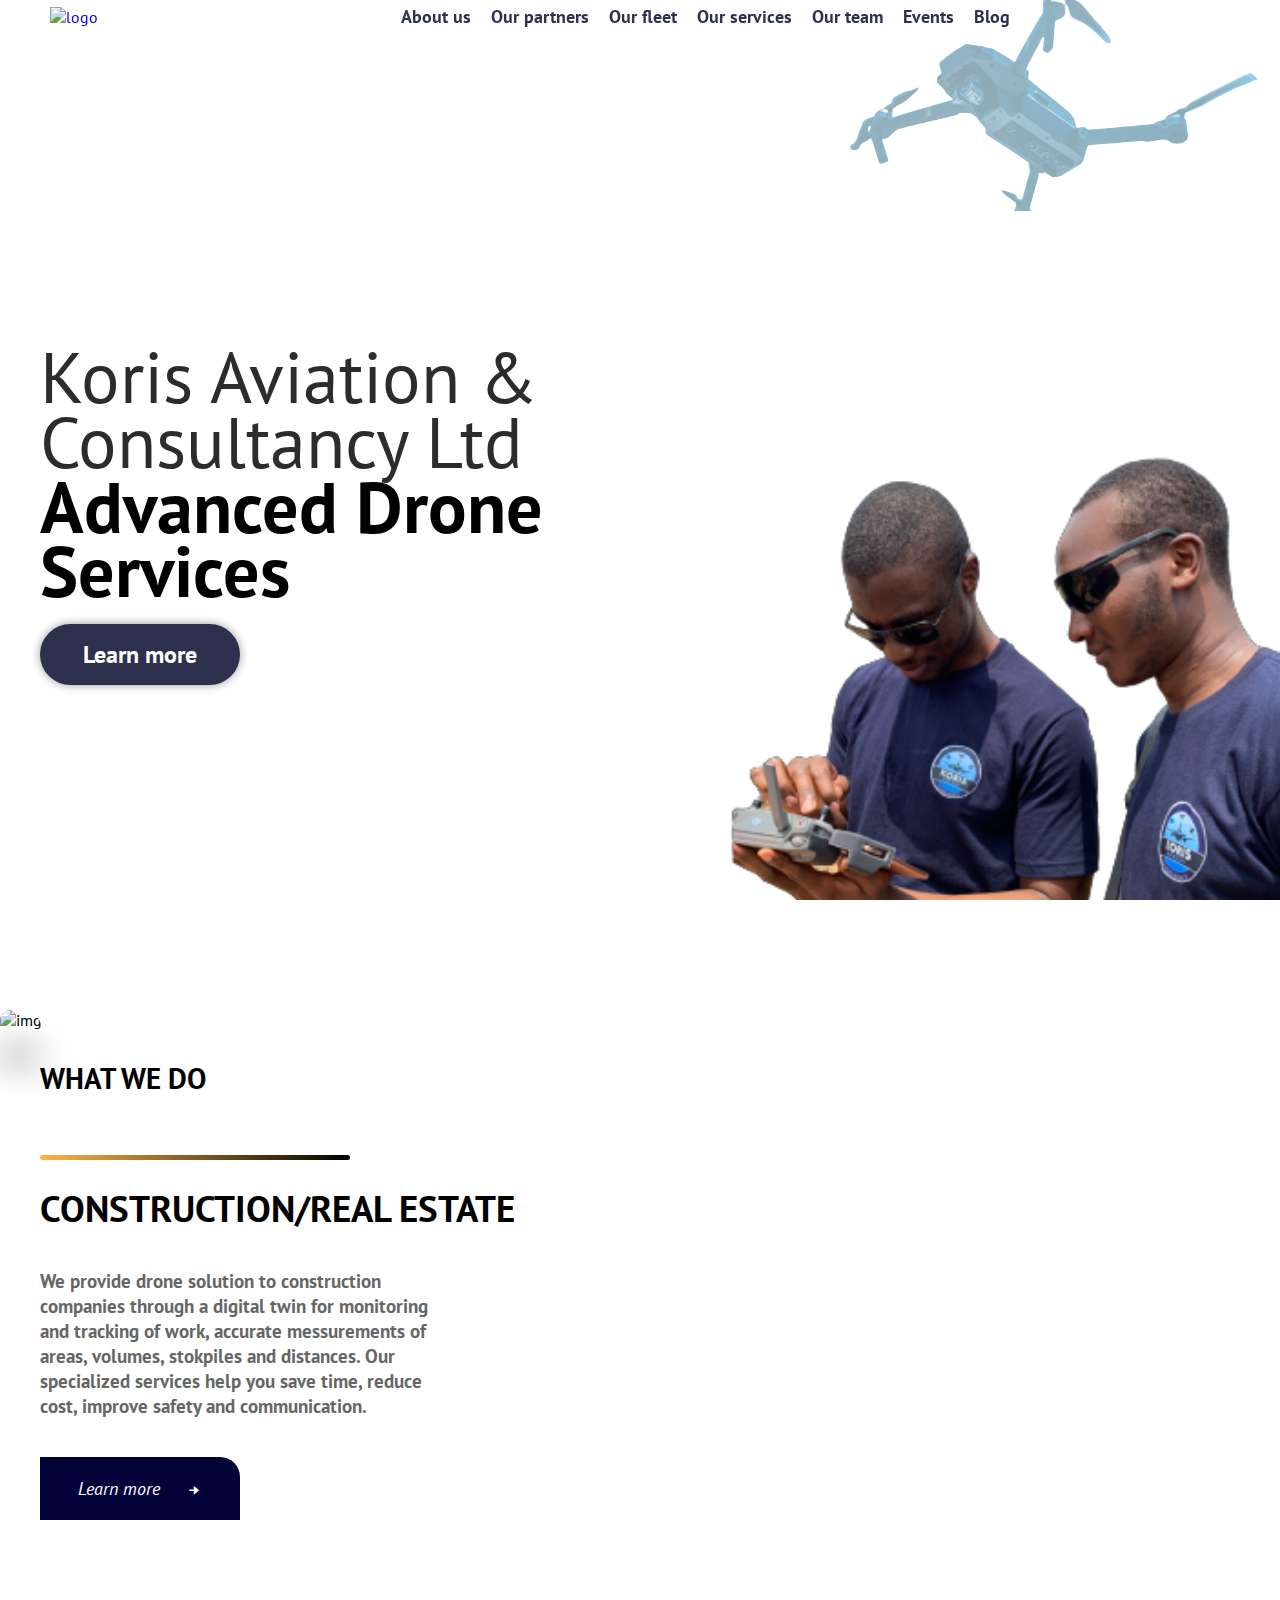
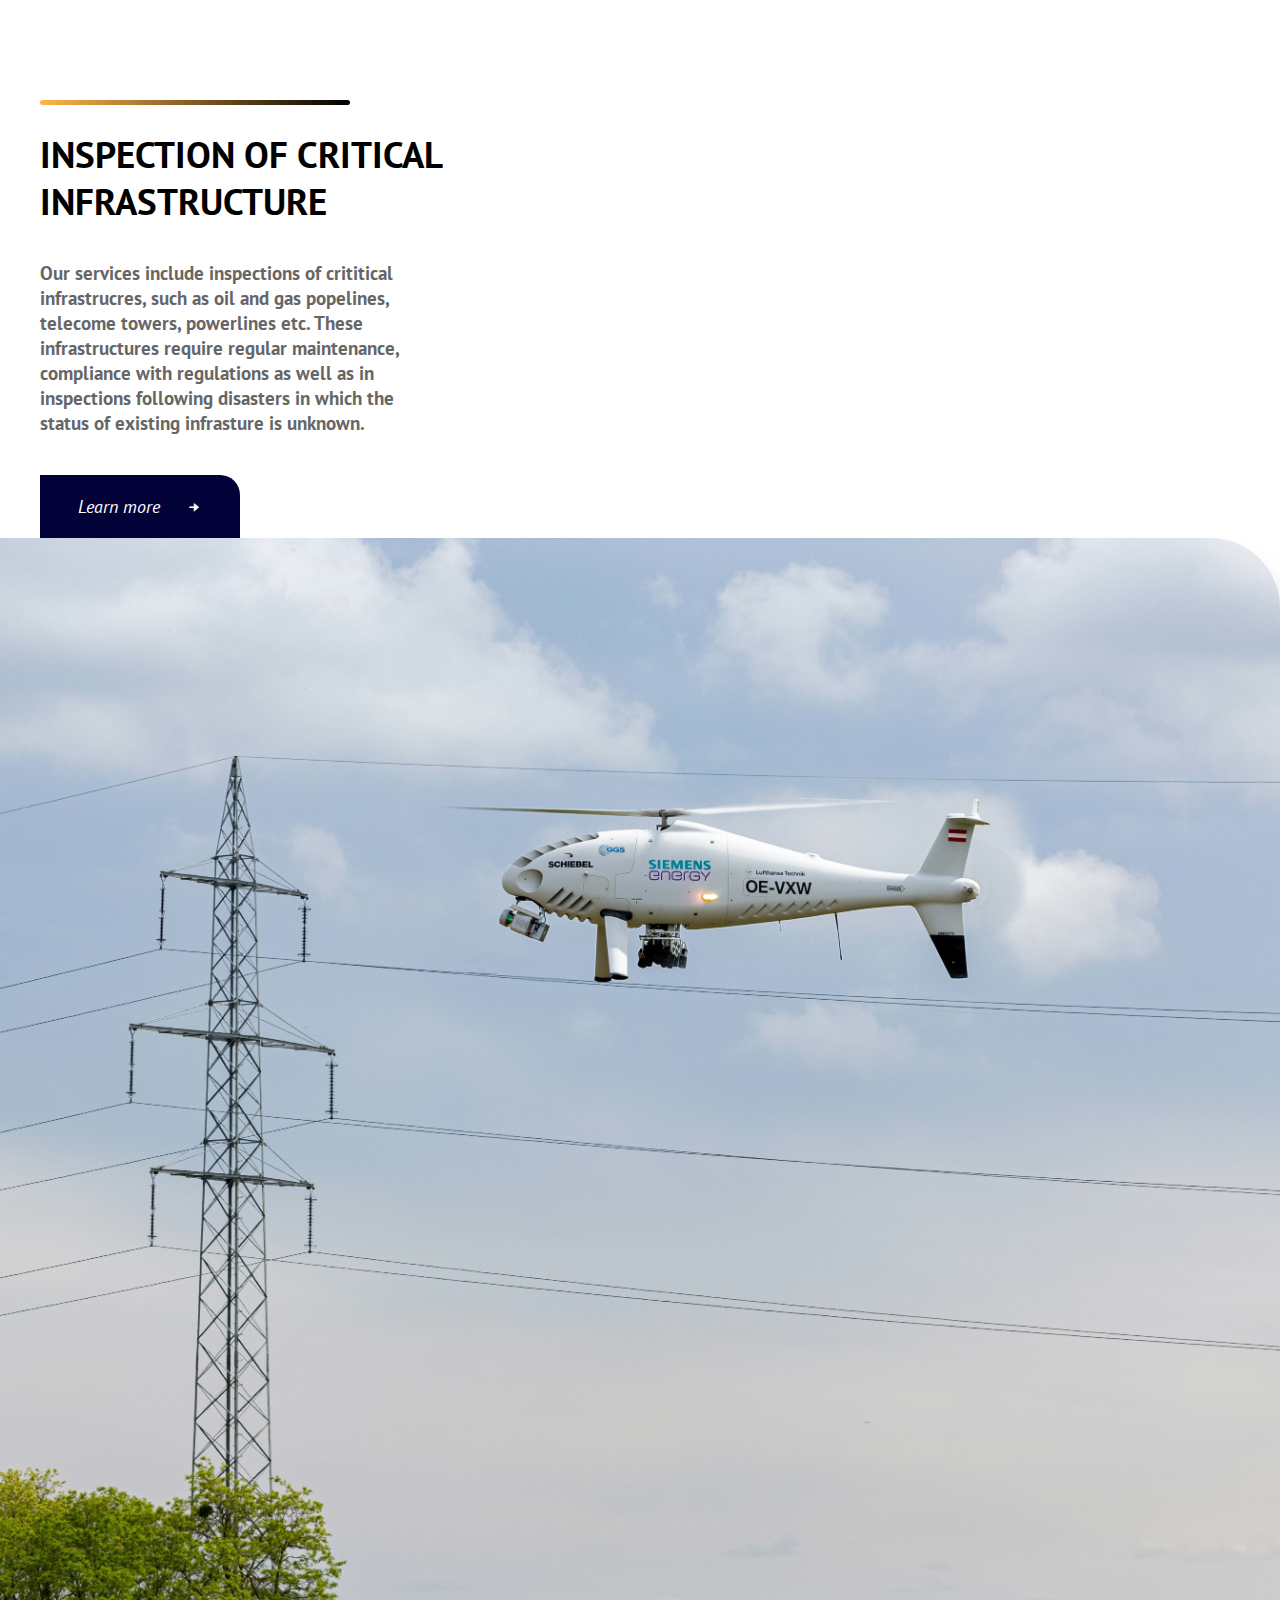
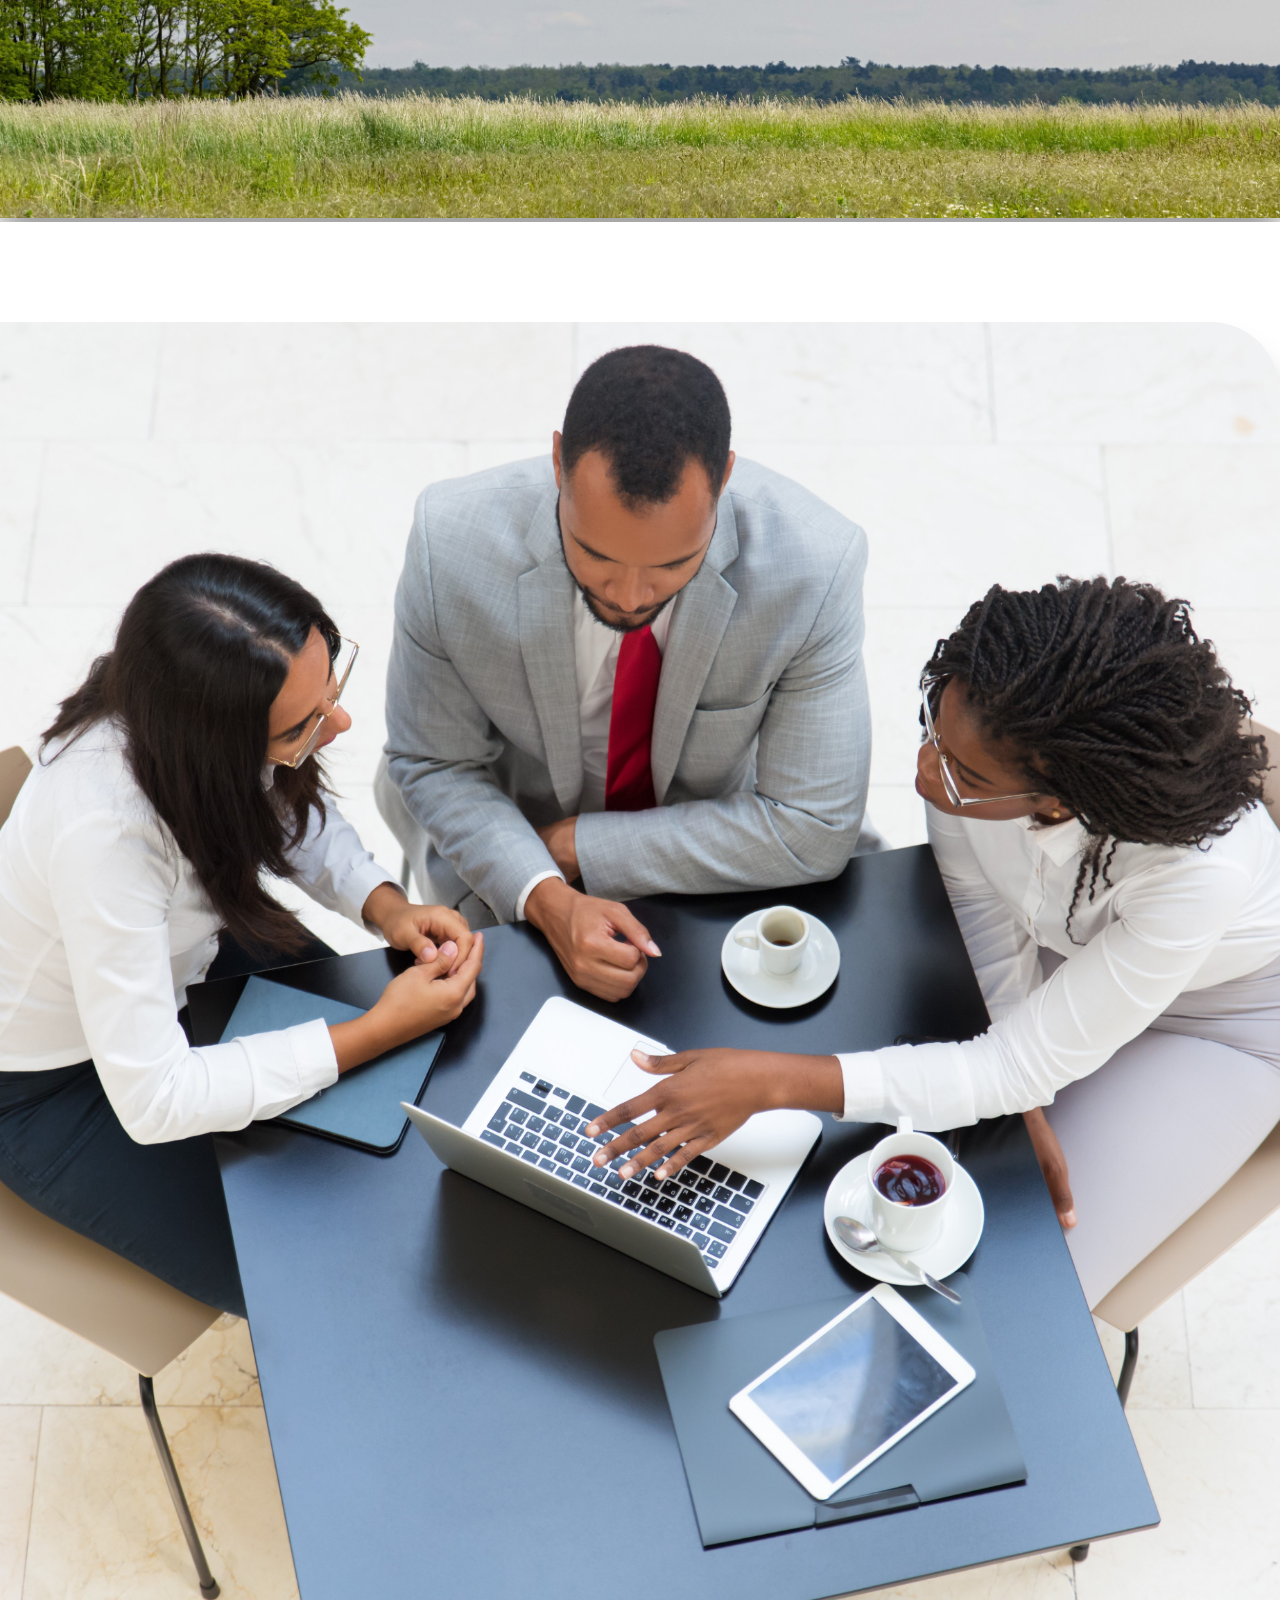
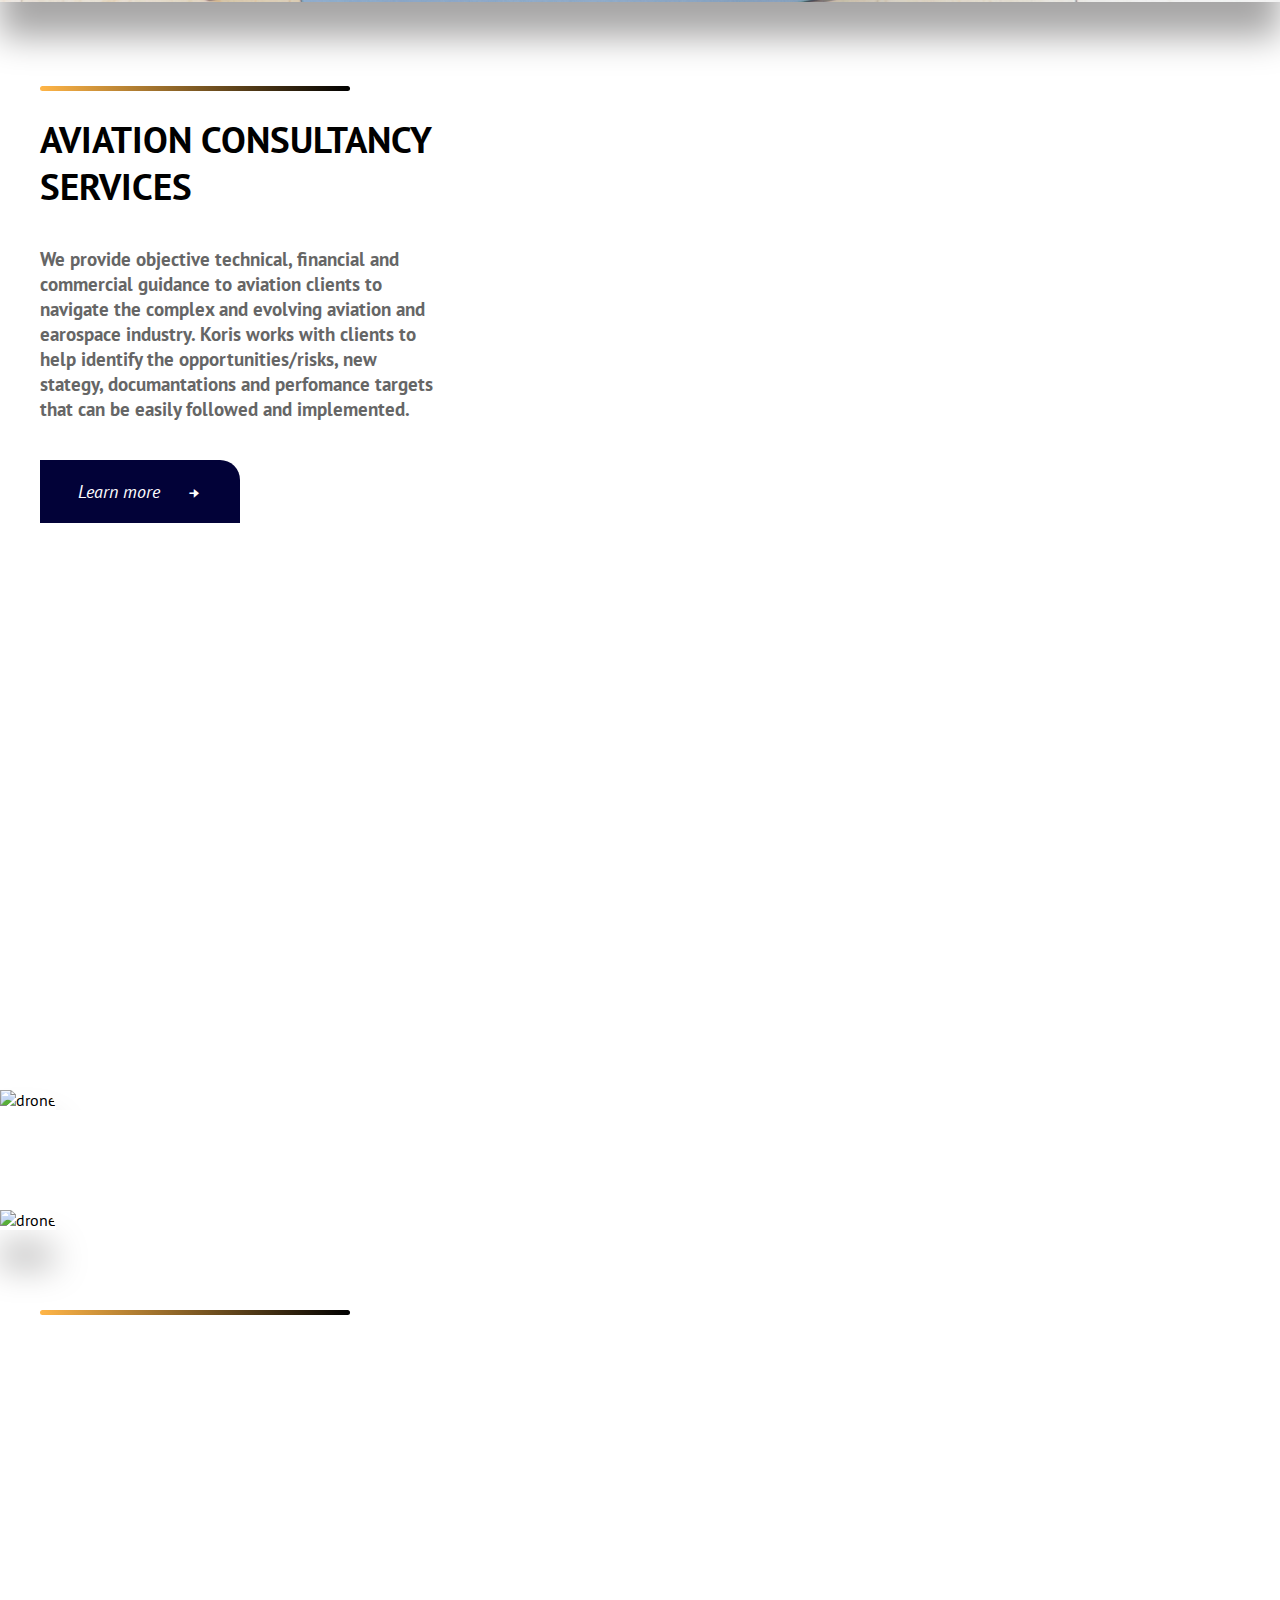
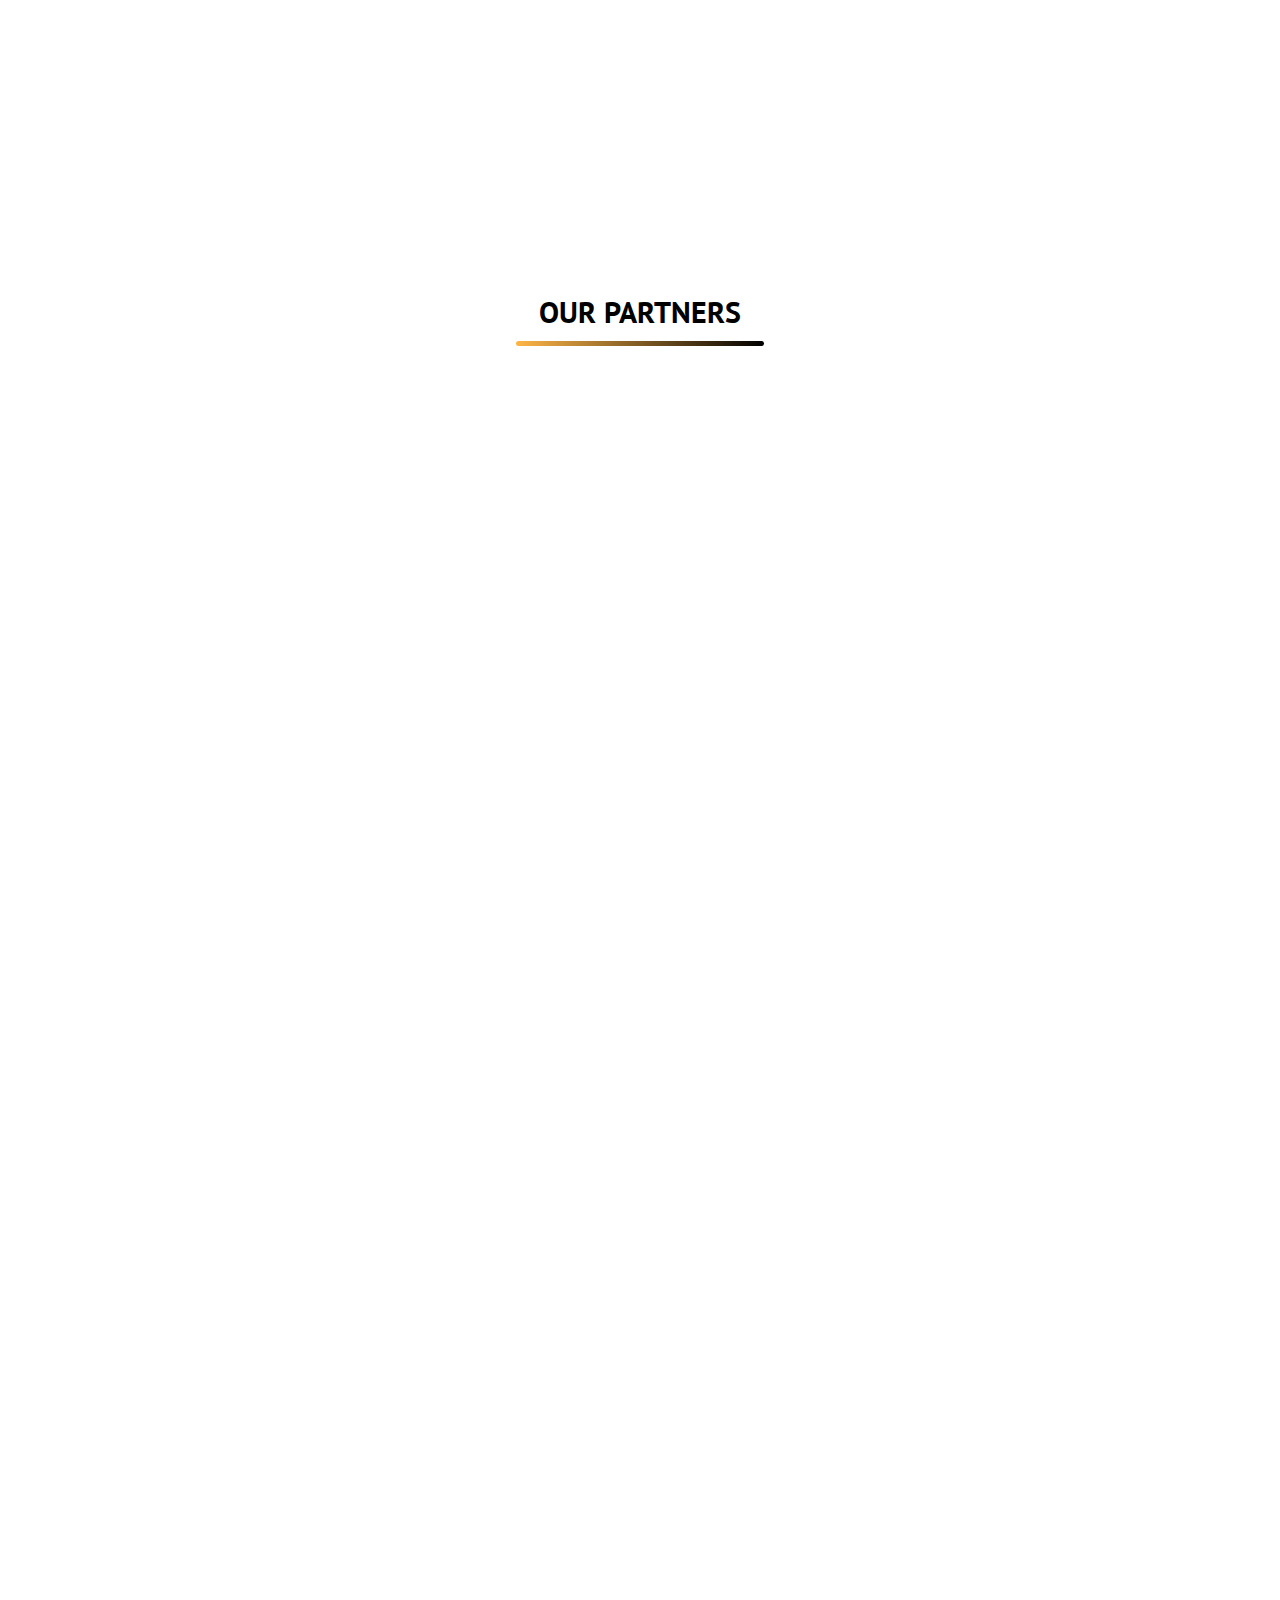
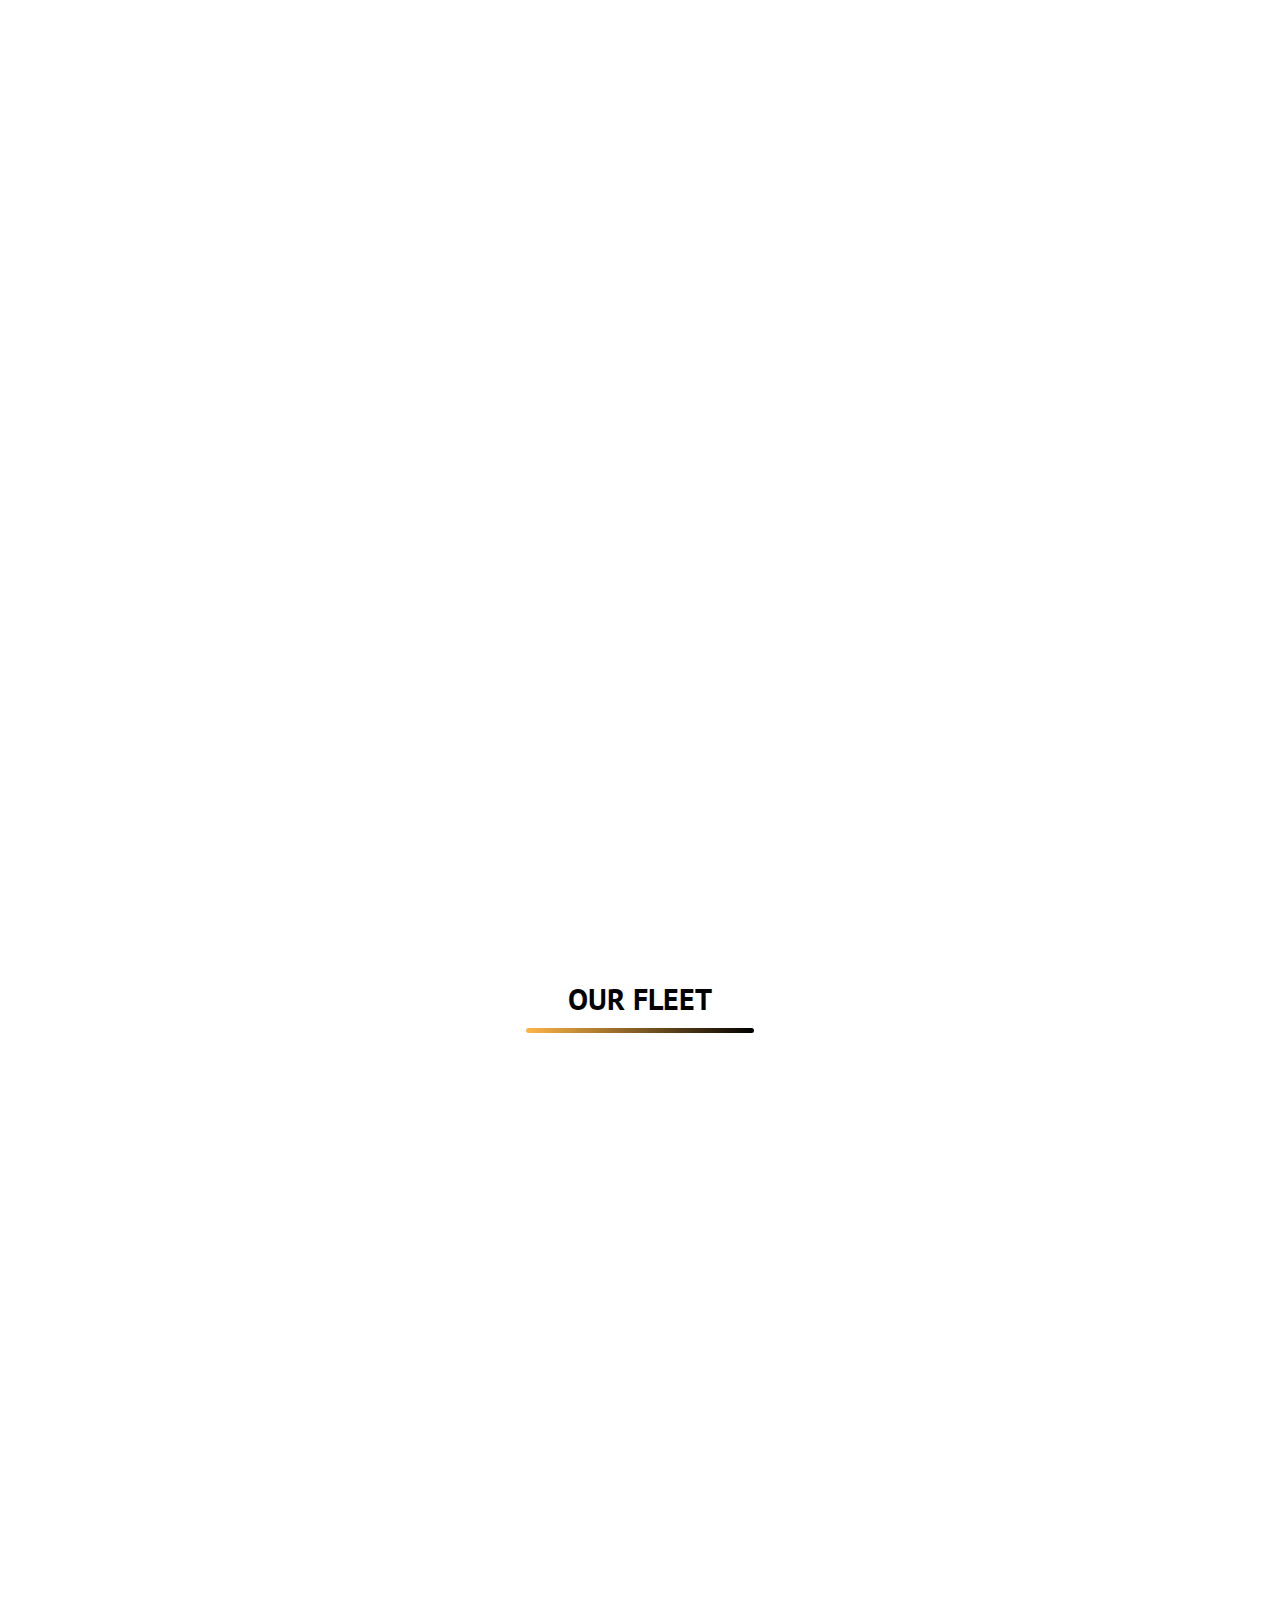
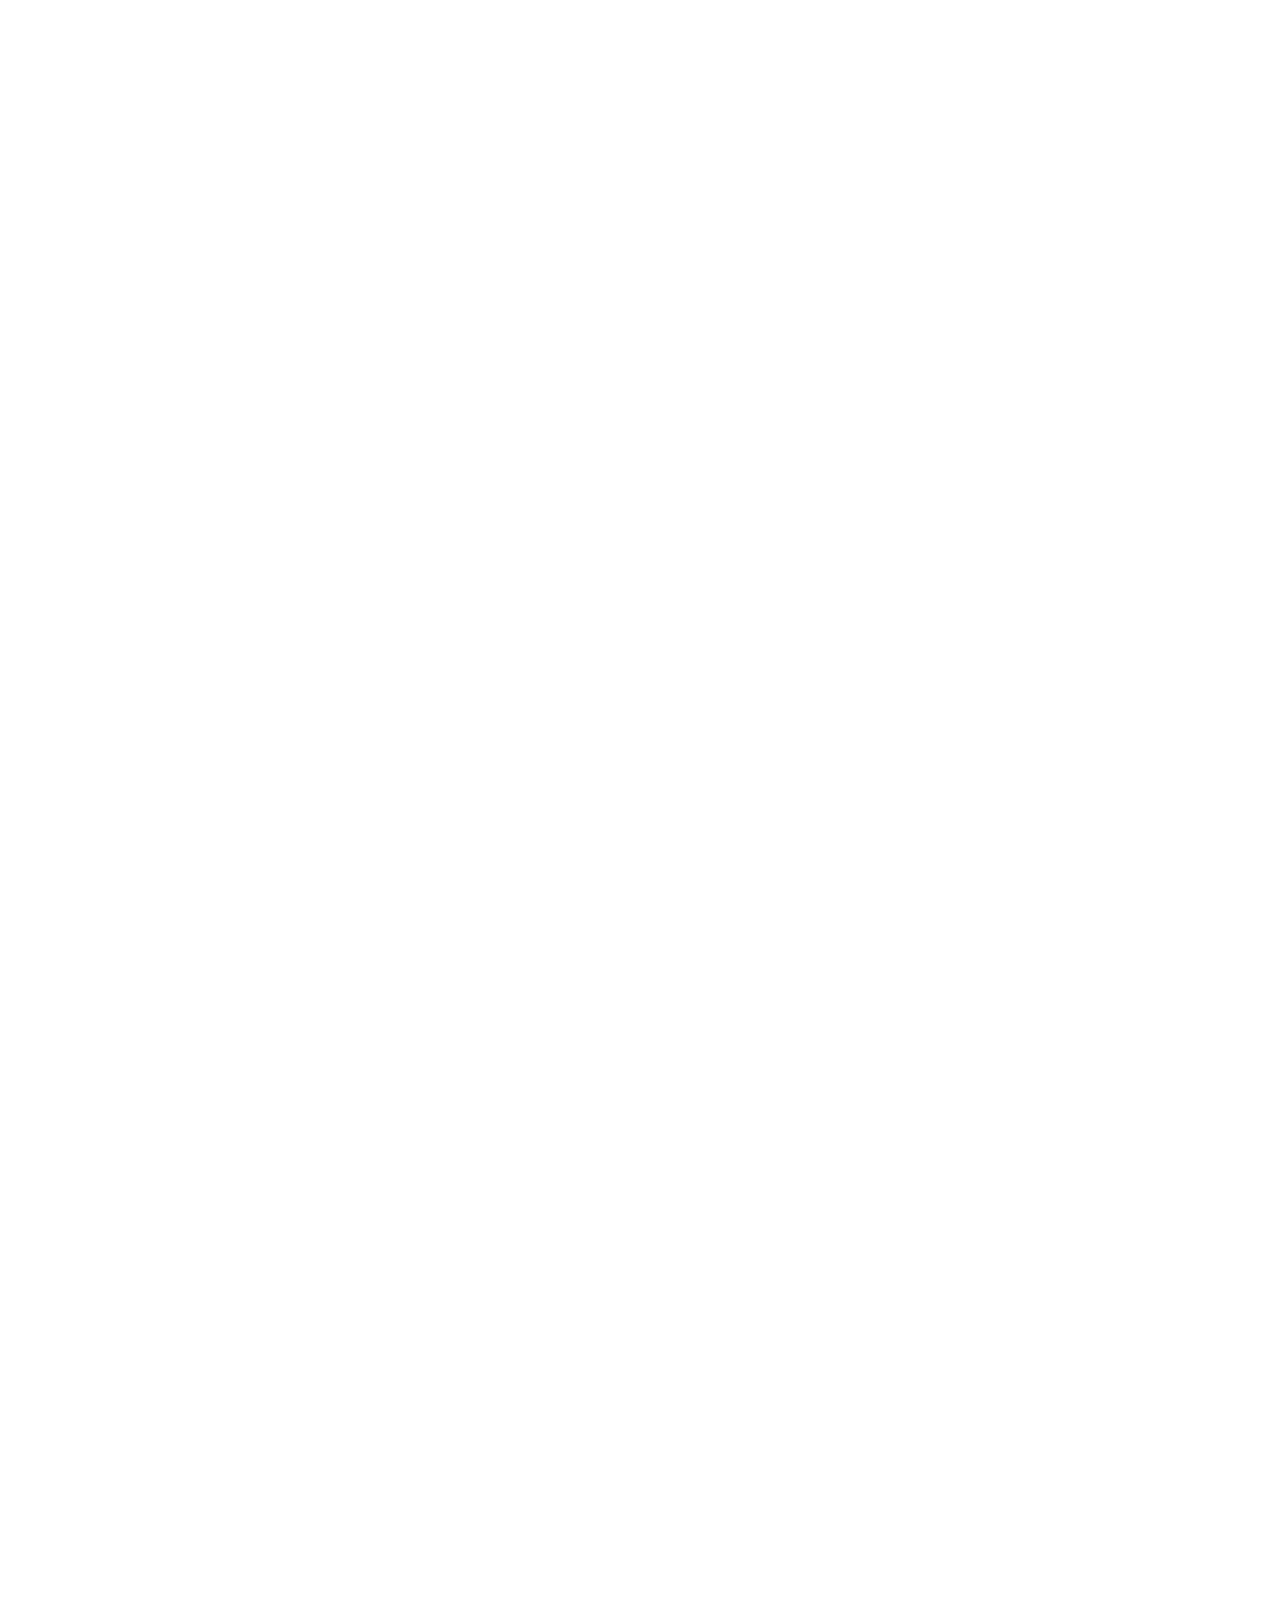
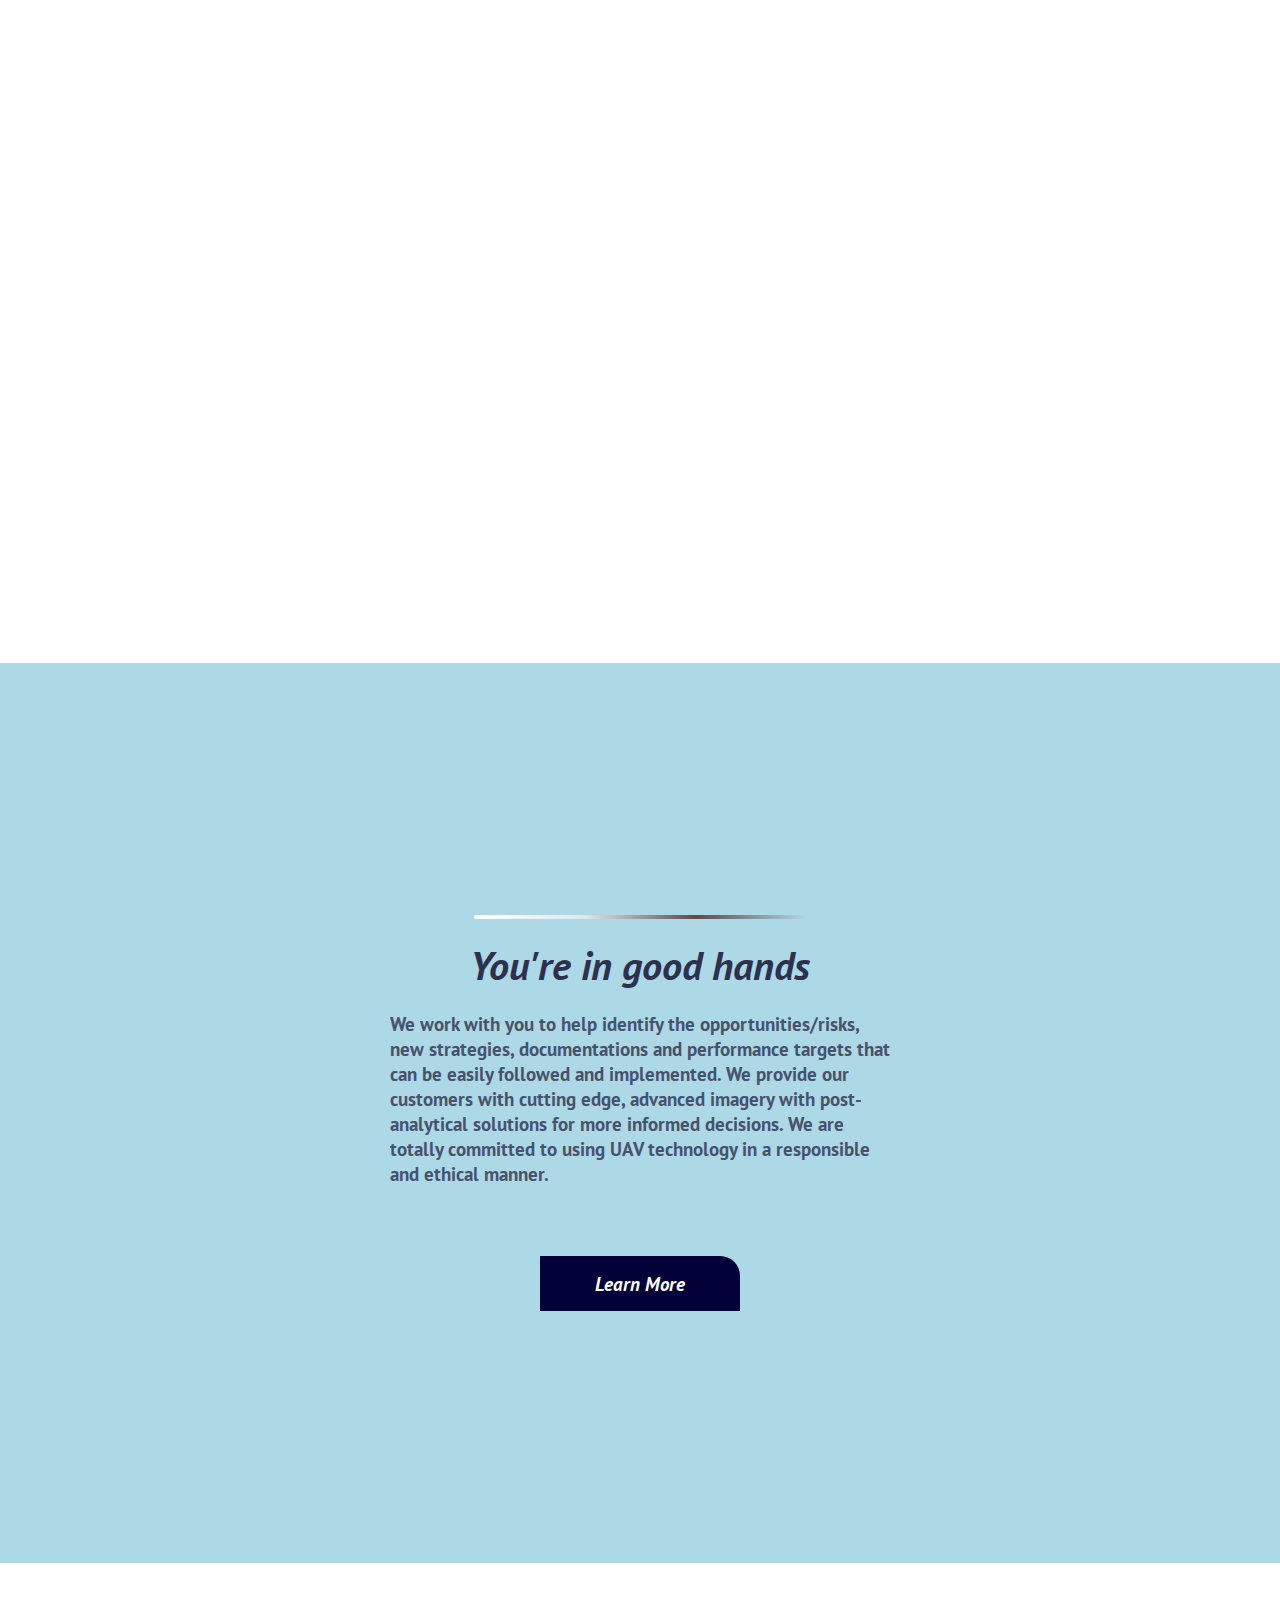
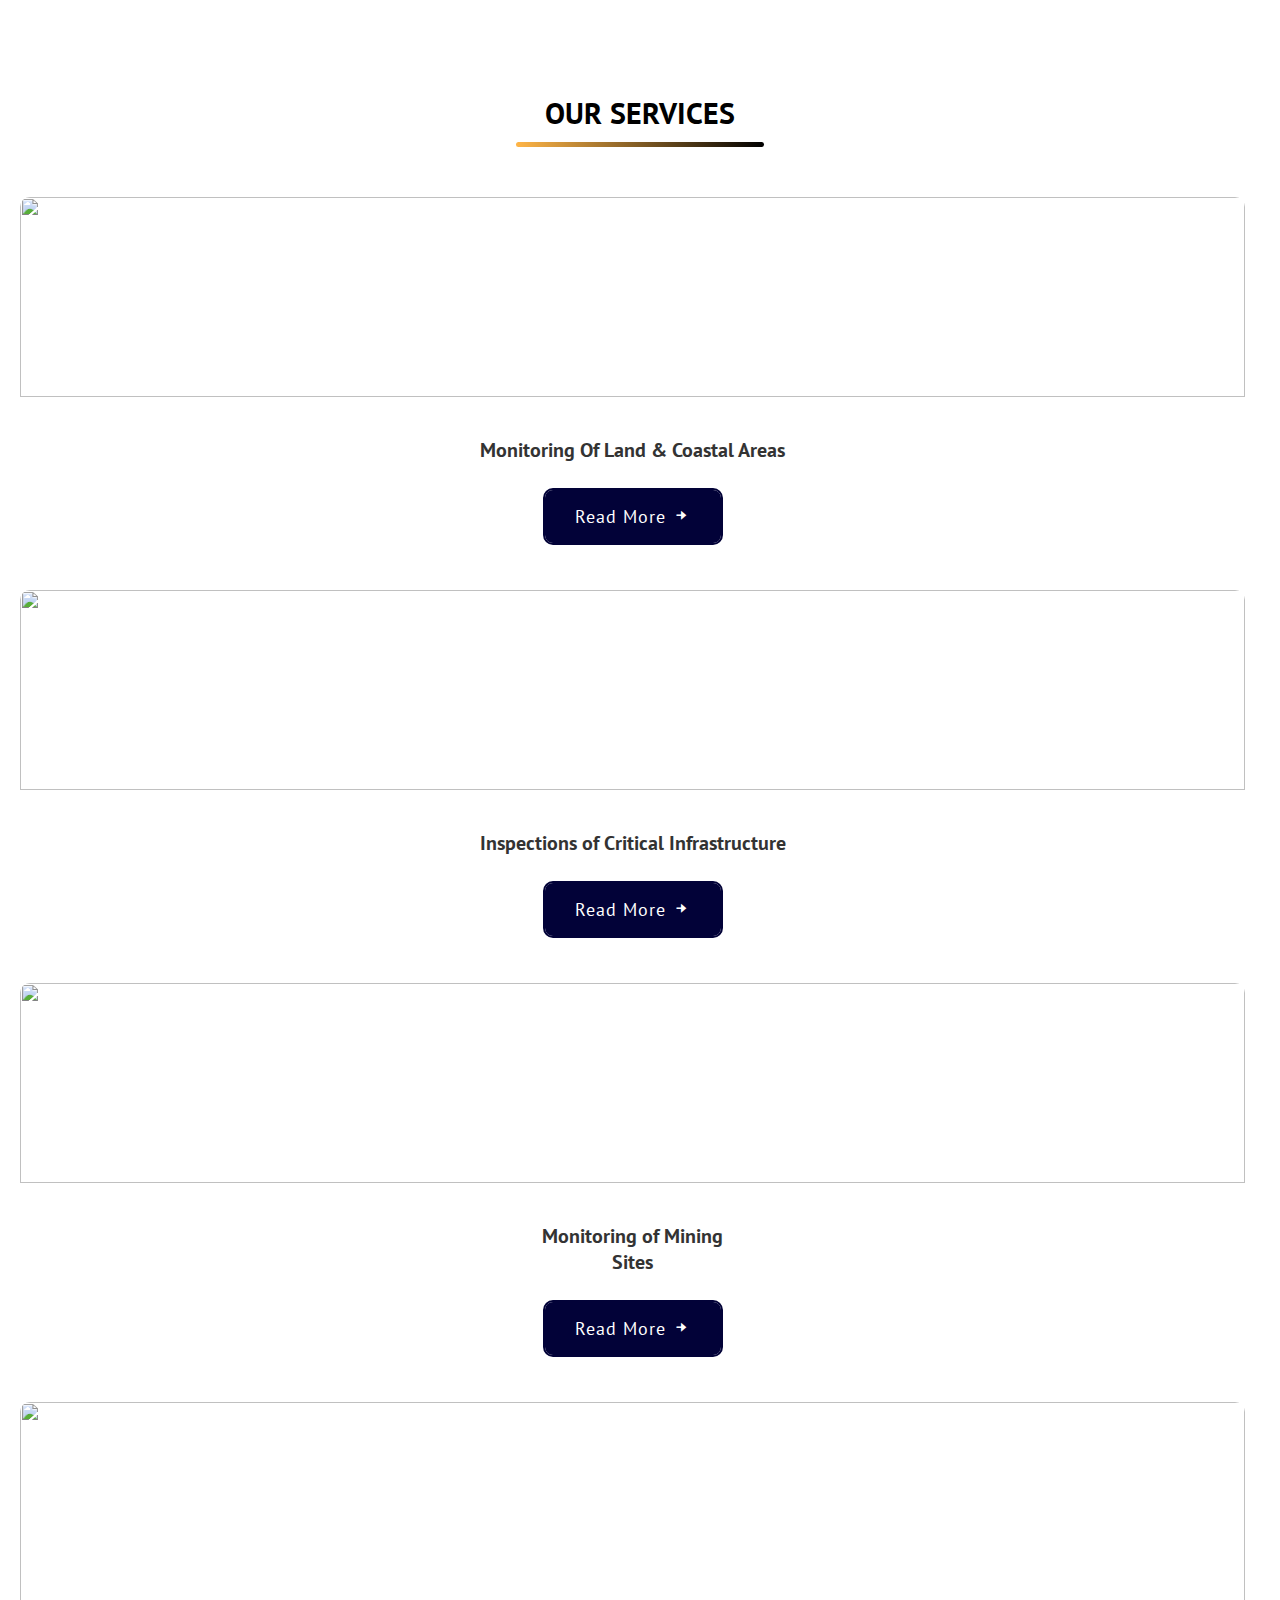
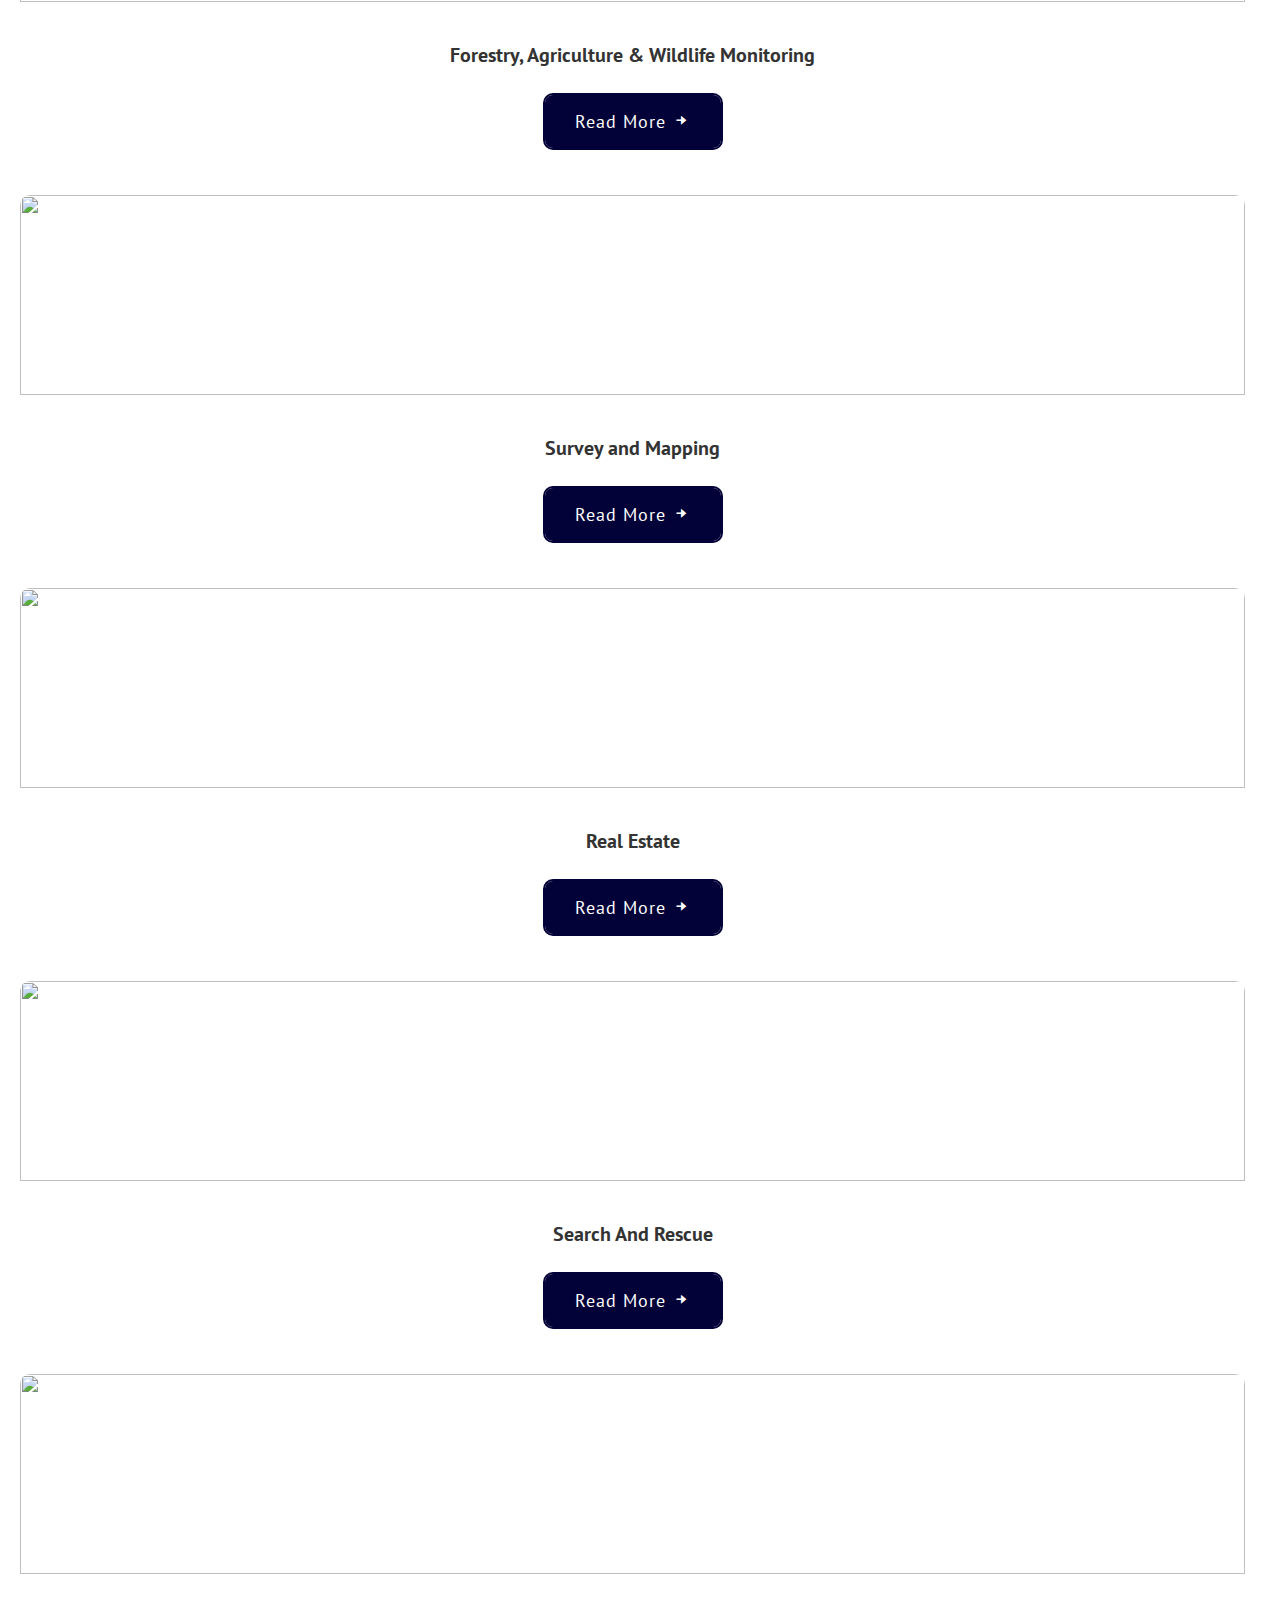
==== commit 559e6c8a: "save changes" ====
--- a/index.html
+++ b/index.html
@@ -41,7 +41,7 @@
     <!-- header-section -->
     <header class="sticky-header">
       <div class="header-content">
-        <a href="#"
+        <a href="index.html"
           ><img
             src="./images/logo2.69d181293abef1ab7d66.png"
             alt="logo"
@@ -683,7 +683,7 @@
           <div class="construction shadow">
             <img src="./images/MiningSites.e19b7e9c7378506e1437.jpg" alt="" />
             <div class="h4">
-              <h4>Monitoring of Mining Sites</h4>
+              <h4>Monitoring of Mining <br> Sites</h4>
             </div>
             <div class="card-footer">
               <a
--- a/styleit.css
+++ b/styleit.css
@@ -91,7 +91,7 @@
   display: flex;
   align-items: center;
   padding: 0 40px;
-  margin-bottom: 100px;
+  margin-bottom: 50px;
   overflow: hidden;
 }
 
@@ -161,6 +161,90 @@
   bottom: 0;
   right: 0;
 }
+/* =====================slider-css==================== */
+.slider {
+  border-radius: 10px;
+  overflow: hidden;
+}
+#div {
+  height: 5px;
+  background-image: linear-gradient(to right, rgb(255, 181, 71), black);
+  width: 25%;
+  border-radius: 5px;
+  margin-bottom: 1.6em;
+}
+.slider-image img {
+  border-top-right-radius: 70px;
+  width: 100%;
+  height: auto;
+  box-shadow: 0 35px 35px rgb(167, 166, 166);
+  margin: 0;
+}
+
+.slider-text {
+  padding-top: 30px;
+  padding-left: 40px;
+  overflow: hidden;
+}
+
+.slider-text h1 {
+  font-size: 1.8em;
+  font-weight: bolder;
+  margin-bottom: 2em;
+  color: #000;
+}
+
+.slider-text h2 {
+  font-size: 2.3em;
+  font-weight: 600;
+  color: #000;
+  margin-bottom: 1em;
+}
+
+.slider-text p {
+  font-size: 1.2em;
+  font-weight: 700;
+  max-width: 400px;
+  line-height: 1.3;
+  color: #666;
+  margin-bottom: 2em;
+}
+
+.slider-text button {
+  width: 200px;
+  border: none;
+  border-top-right-radius: 20px;
+  padding: 20px 15px;
+  color: #fff;
+  background-color: rgb(2, 2, 56);
+  font-size: 1.1em;
+  font-style: italic;
+  font-weight: 500;
+  transition: background-color 0.3s, transform 0.3s, box-shadow 0.3s;
+}
+.slider-text button i {
+  vertical-align: middle;
+  margin-left: 25px;
+}
+
+.slider-text button:active {
+  box-shadow: 0 2px #003c80;
+  transform: translateY(3px);
+}
+.slider-2 {
+  margin-top: 100px;
+  overflow: hidden;
+}
+.slider-2 .slider-text {
+  margin-top: 50px;
+}
+.slider-3 {
+  margin-top: 100px;
+  overflow: hidden;
+}
+.slider-3 .slider-text {
+  margin-top: 50px;
+}
 /* =======aboutus======== */
 .aboutus h1 {
   text-align: center;
@@ -214,48 +298,8 @@
   padding: 16px;
 }
 /* partners-section */
-
-.slider-text {
-  padding-top: 30px;
-}
-.slider-text h1 {
-  font-size: 1.8em;
-  font-weight: bolder;
-  color: #000;
-  margin-top: -2em;
-  text-align: right;
-}
-
-.slider-text h2 {
-  font-size: 2.3em;
-  font-weight: 600;
-  color: #000;
-}
-
-.slider-text p {
-  font-size: 1.2em;
-  font-weight: 700;
-  max-width: 500px;
-  color: #666;
-  text-align: justify;
-}
-#div {
-  height: 5px;
-  background-image: linear-gradient(to right, rgb(255, 181, 71), black);
-  width: 25%;
-  border-radius: 5px;
-  margin-bottom: 8px;
-  margin-top: 4em;
-}
-.slider-image img {
-  width: 100%;
-  height: auto;
-  box-shadow: 0 35px 35px rgb(167, 166, 166);
-  padding-top: 20px;
-  overflow: hidden;
-}
 .partner {
-  padding: 10px 70px;
+  padding: 10px 20px;
 }
 
 .partners-slide p {
@@ -346,14 +390,13 @@
   border-top-left-radius: 10px;
   text-align: center;
   padding: 0;
- margin-right: 15px;
- margin-bottom: 40px;
+  margin-right: 15px;
+  margin-bottom: 40px;
   transition: transform 0.2s ease-in-out;
-    display: flex;
+  display: flex;
   flex-direction: column;
   justify-content: space-between;
 }
-
 
 .construction img {
   width: 100%;
@@ -461,7 +504,7 @@
   font-size: 1.2em;
   font-weight: 700;
   font-style: italic;
-  transition: background-color 0.5s, transform 0.5s,;
+  transition: background-color 0.5s, transform 0.5s;
 }
 .center button i {
   vertical-align: center;
@@ -480,6 +523,7 @@
   margin-bottom: 10px;
   text-transform: uppercase;
   z-index: 999;
+  margin-top: 100px;
 }
 .white-heading {
   color: #000;
@@ -815,7 +859,7 @@
     font-size: 17px;
     line-height: 1.4;
   }
-  .card-footer button{
+  .card-footer button {
     padding: 15px;
   }
   .drone h1 {
@@ -997,7 +1041,6 @@
     font-size: 1.8em;
     font-weight: bolder;
     color: #000;
-    margin-top: -2em;
     text-align: center;
   }
   .head {
@@ -1228,7 +1271,7 @@
     color: white;
     width: 260px;
     border: none;
-  border-top-right-radius: 20px;
+    border-top-right-radius: 20px;
     padding: 10px;
     font-size: 0.5em;
     font-weight: 700;
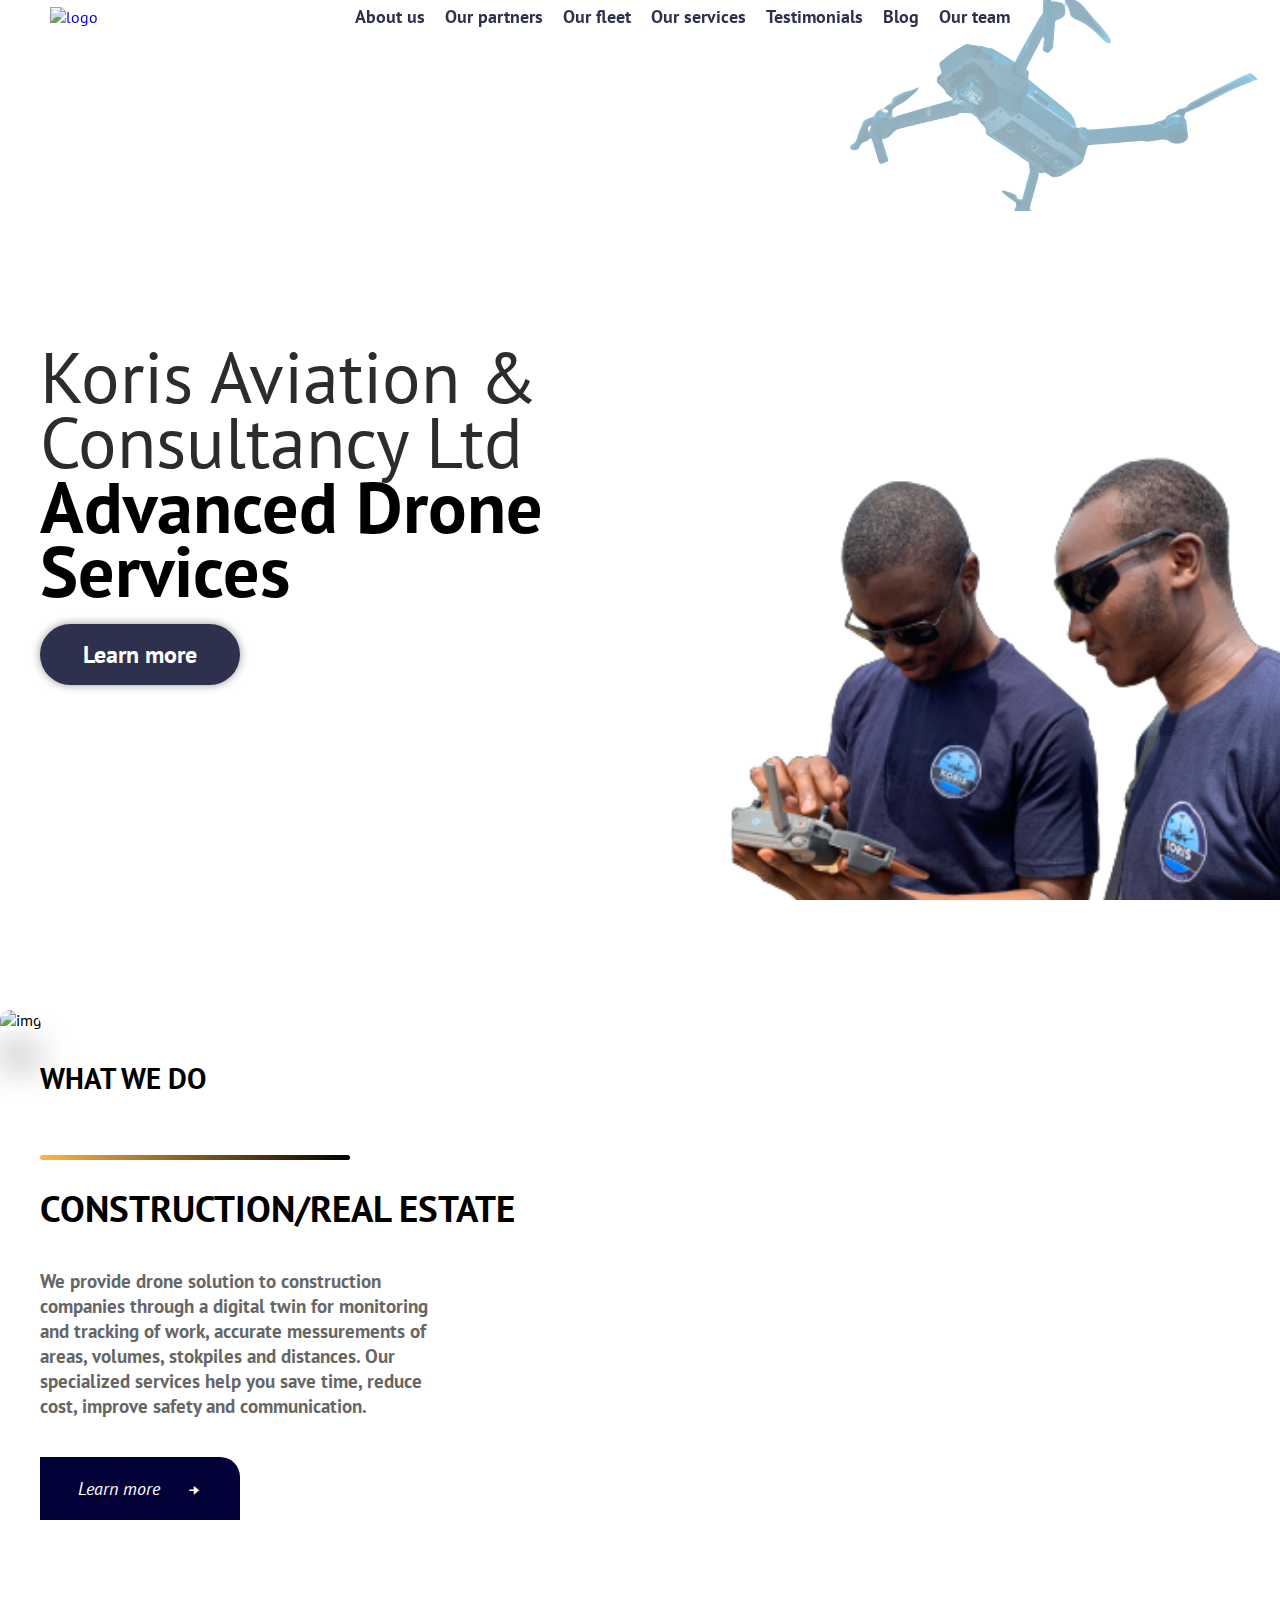
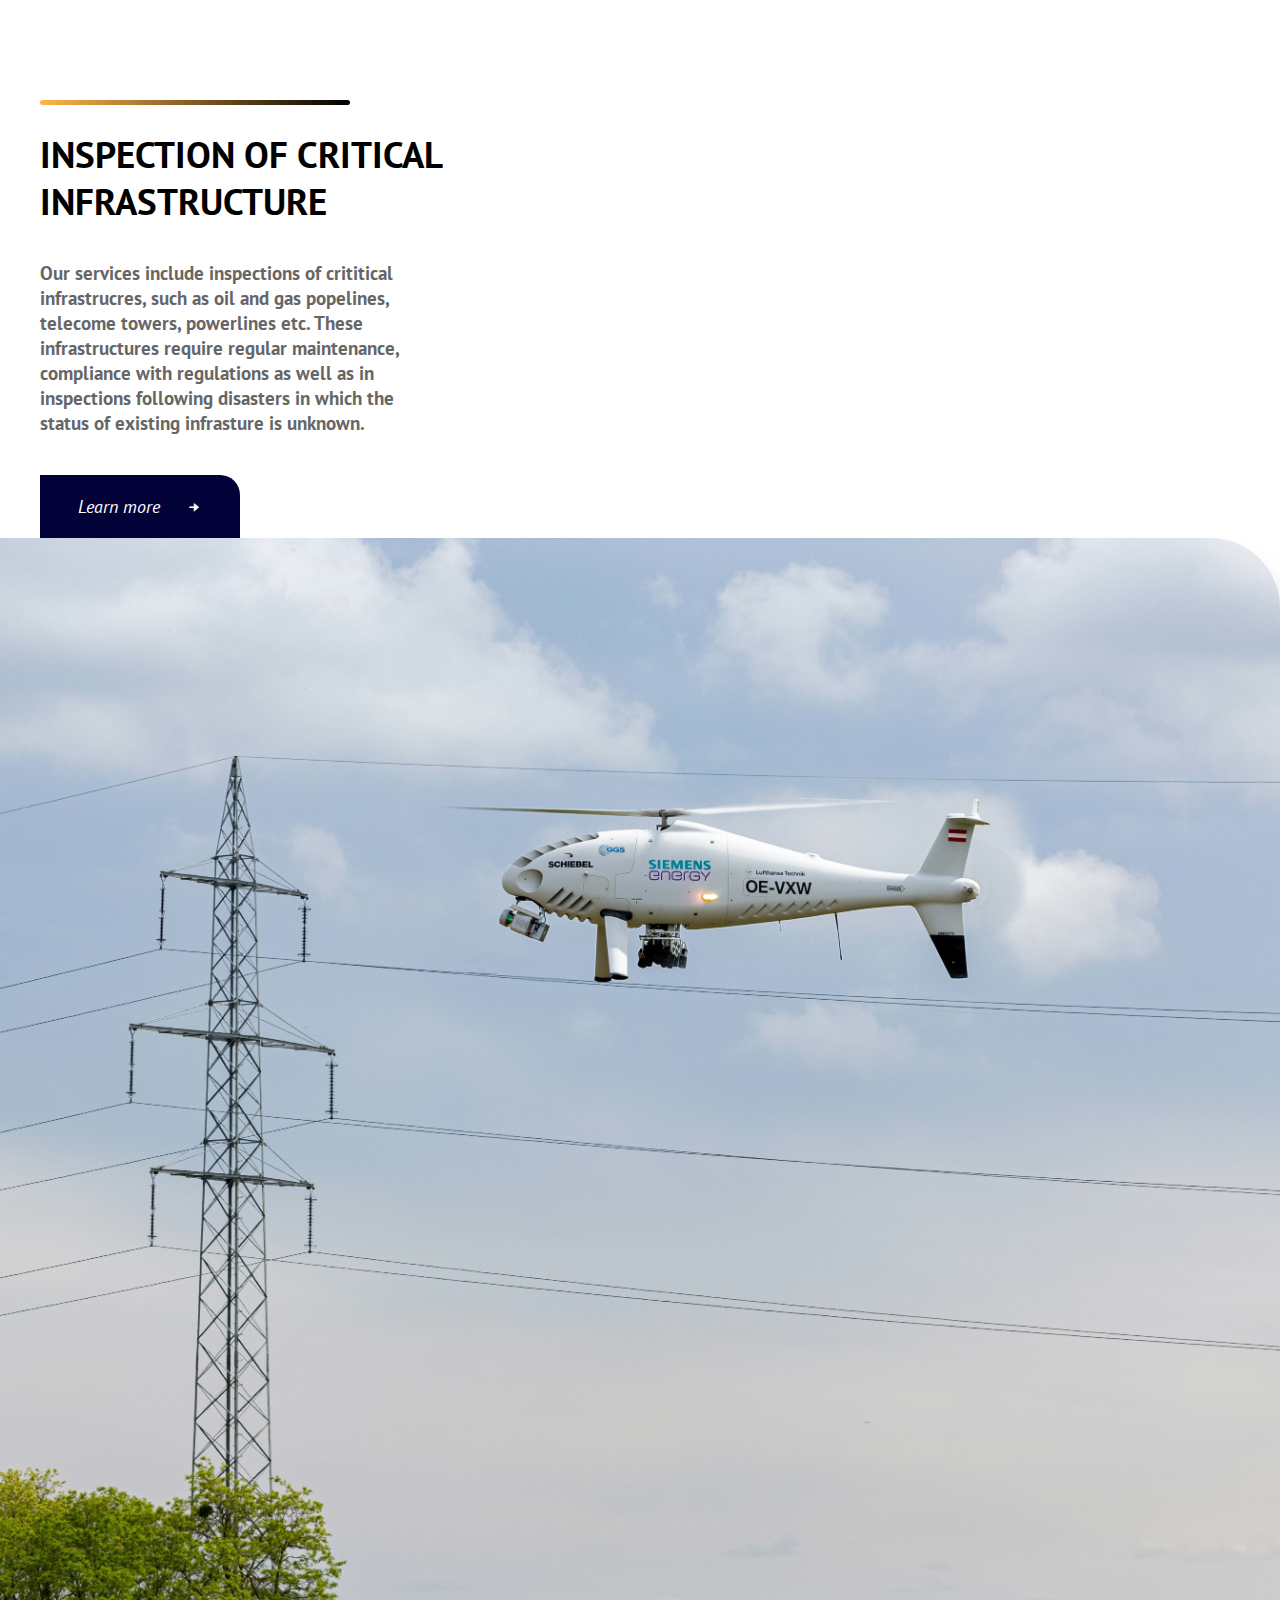
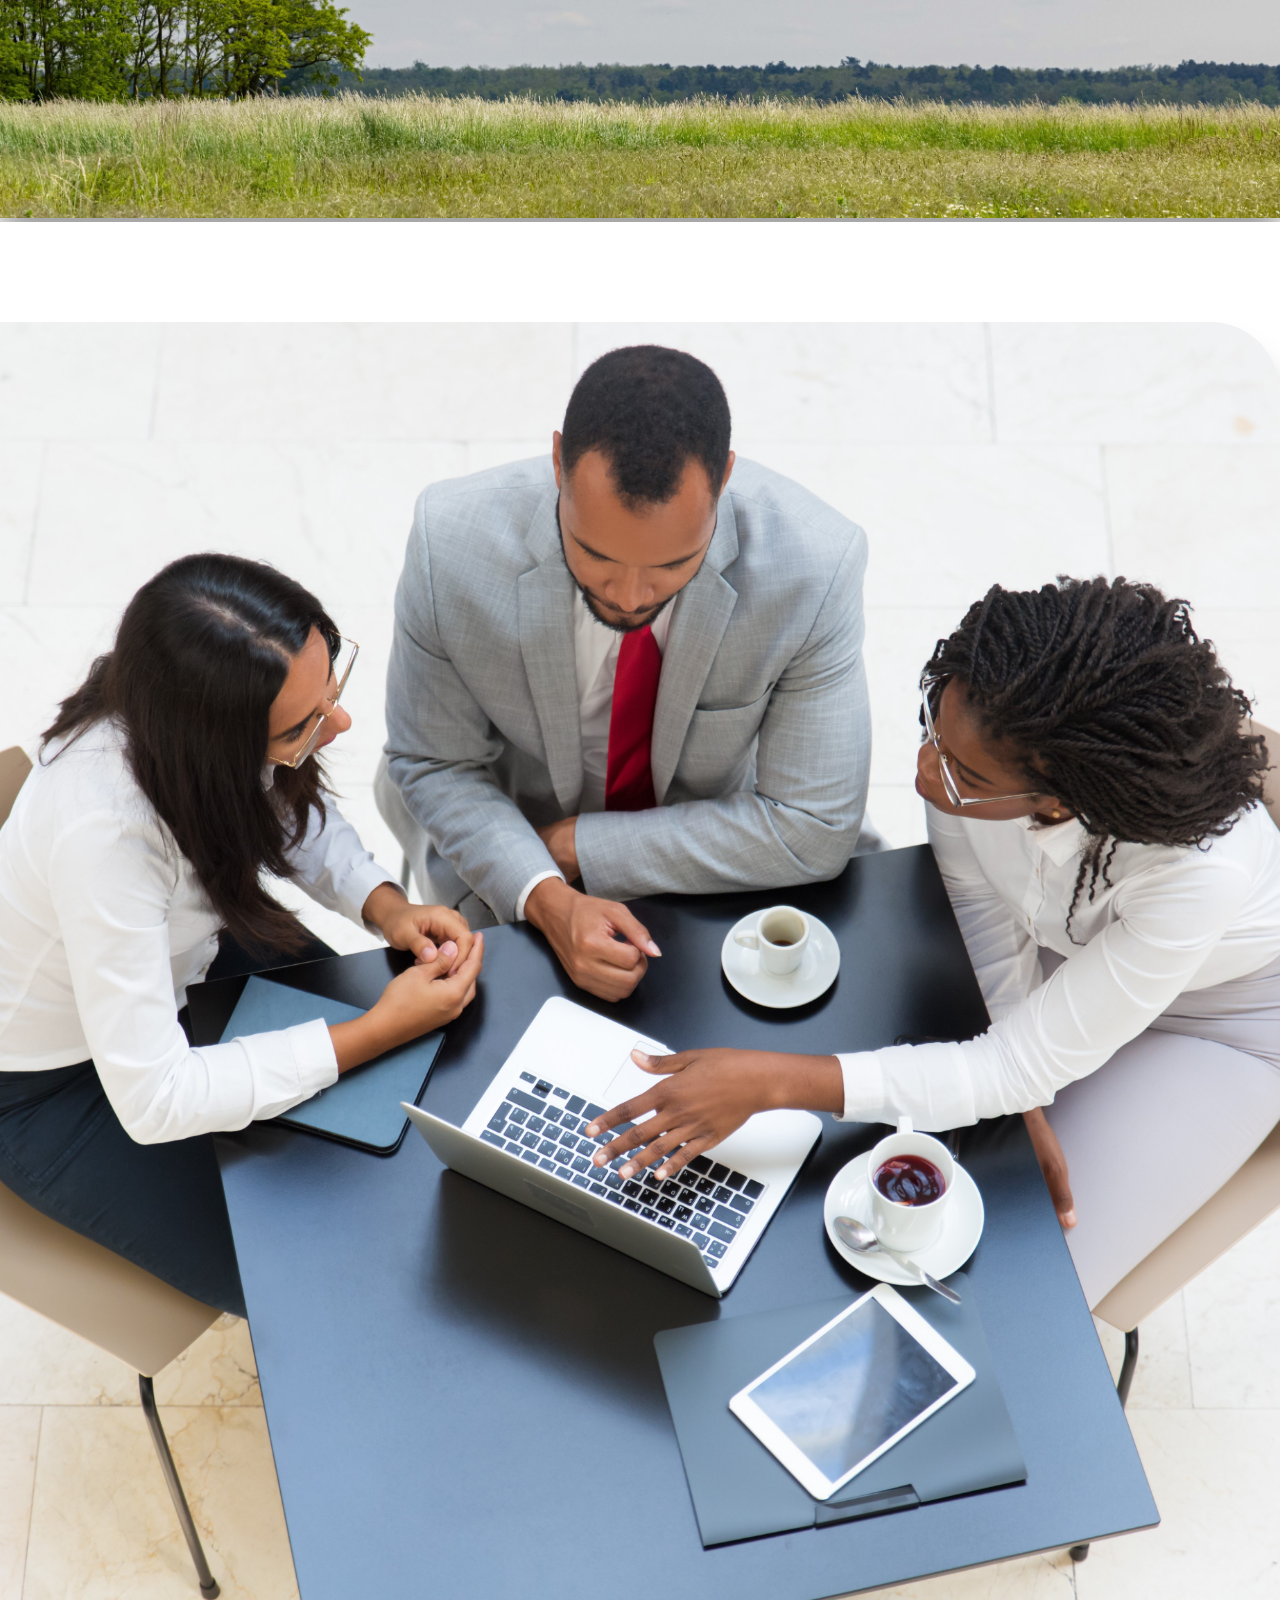
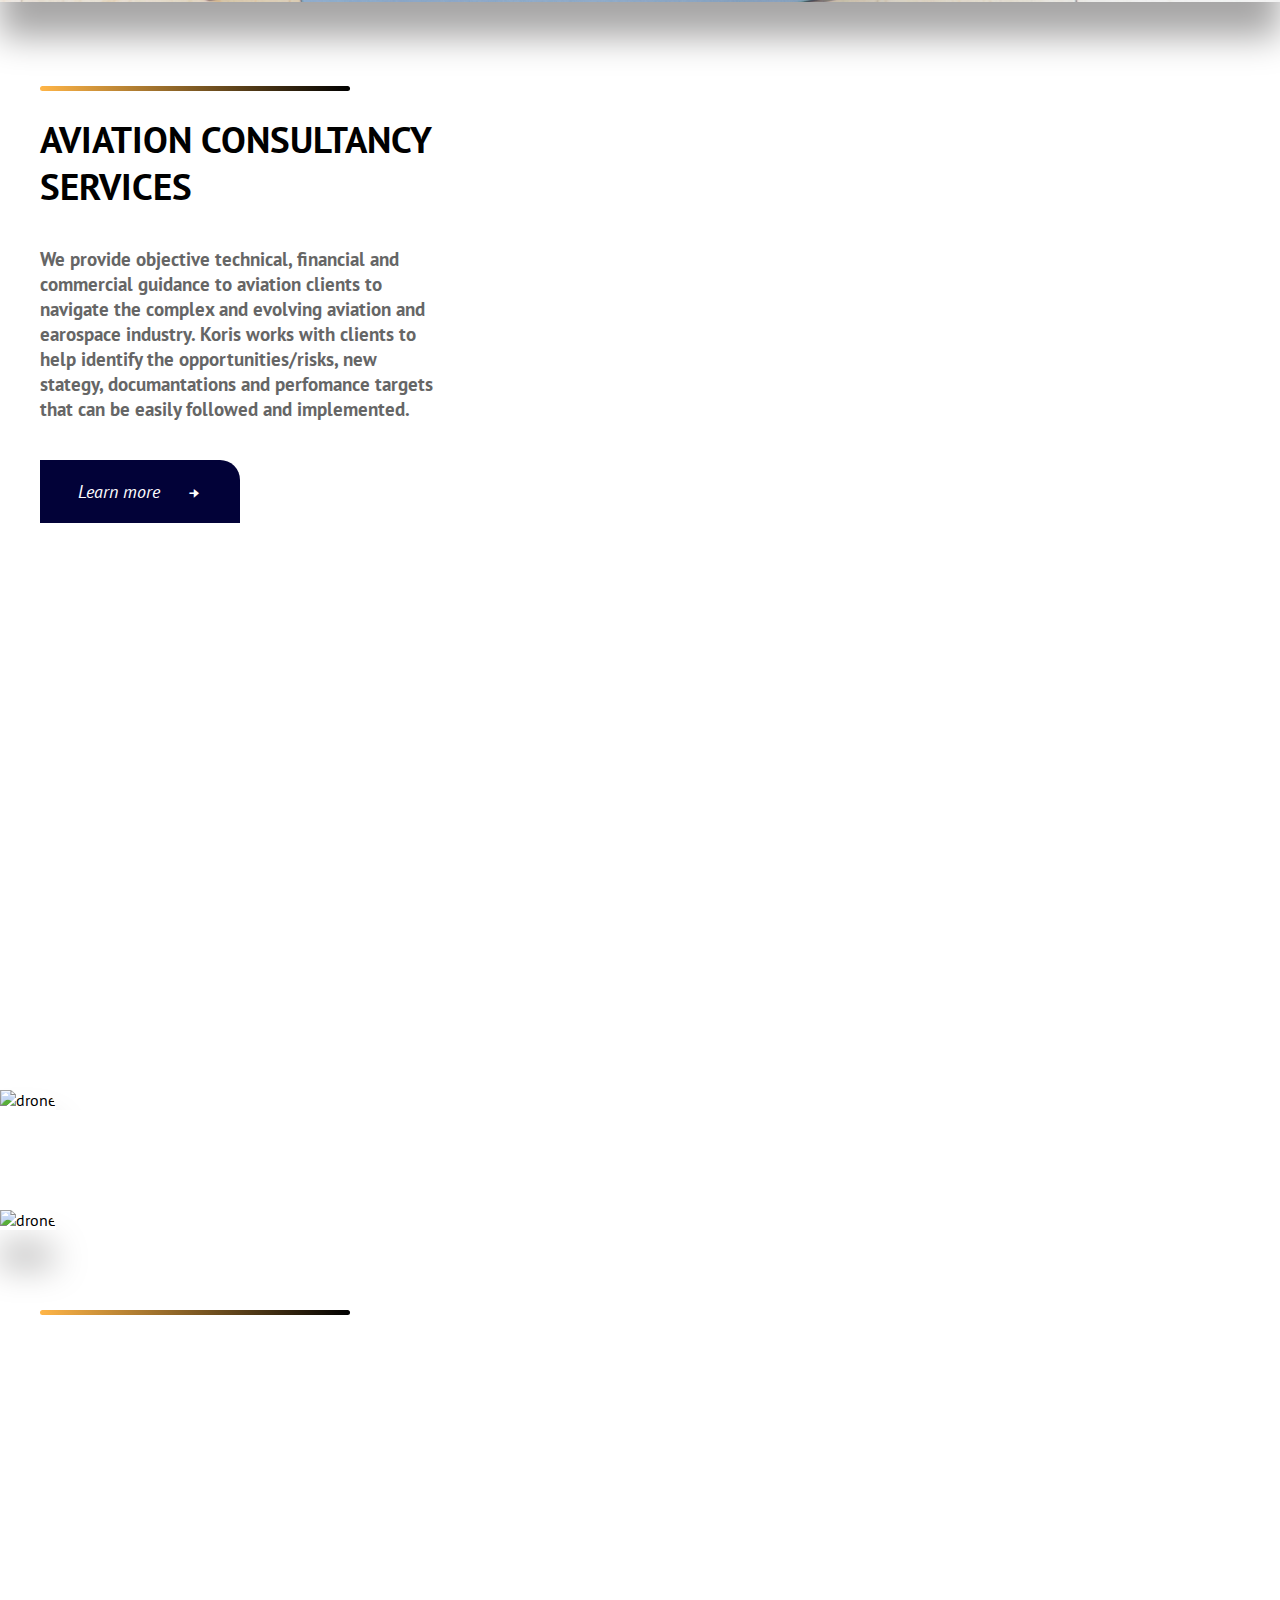
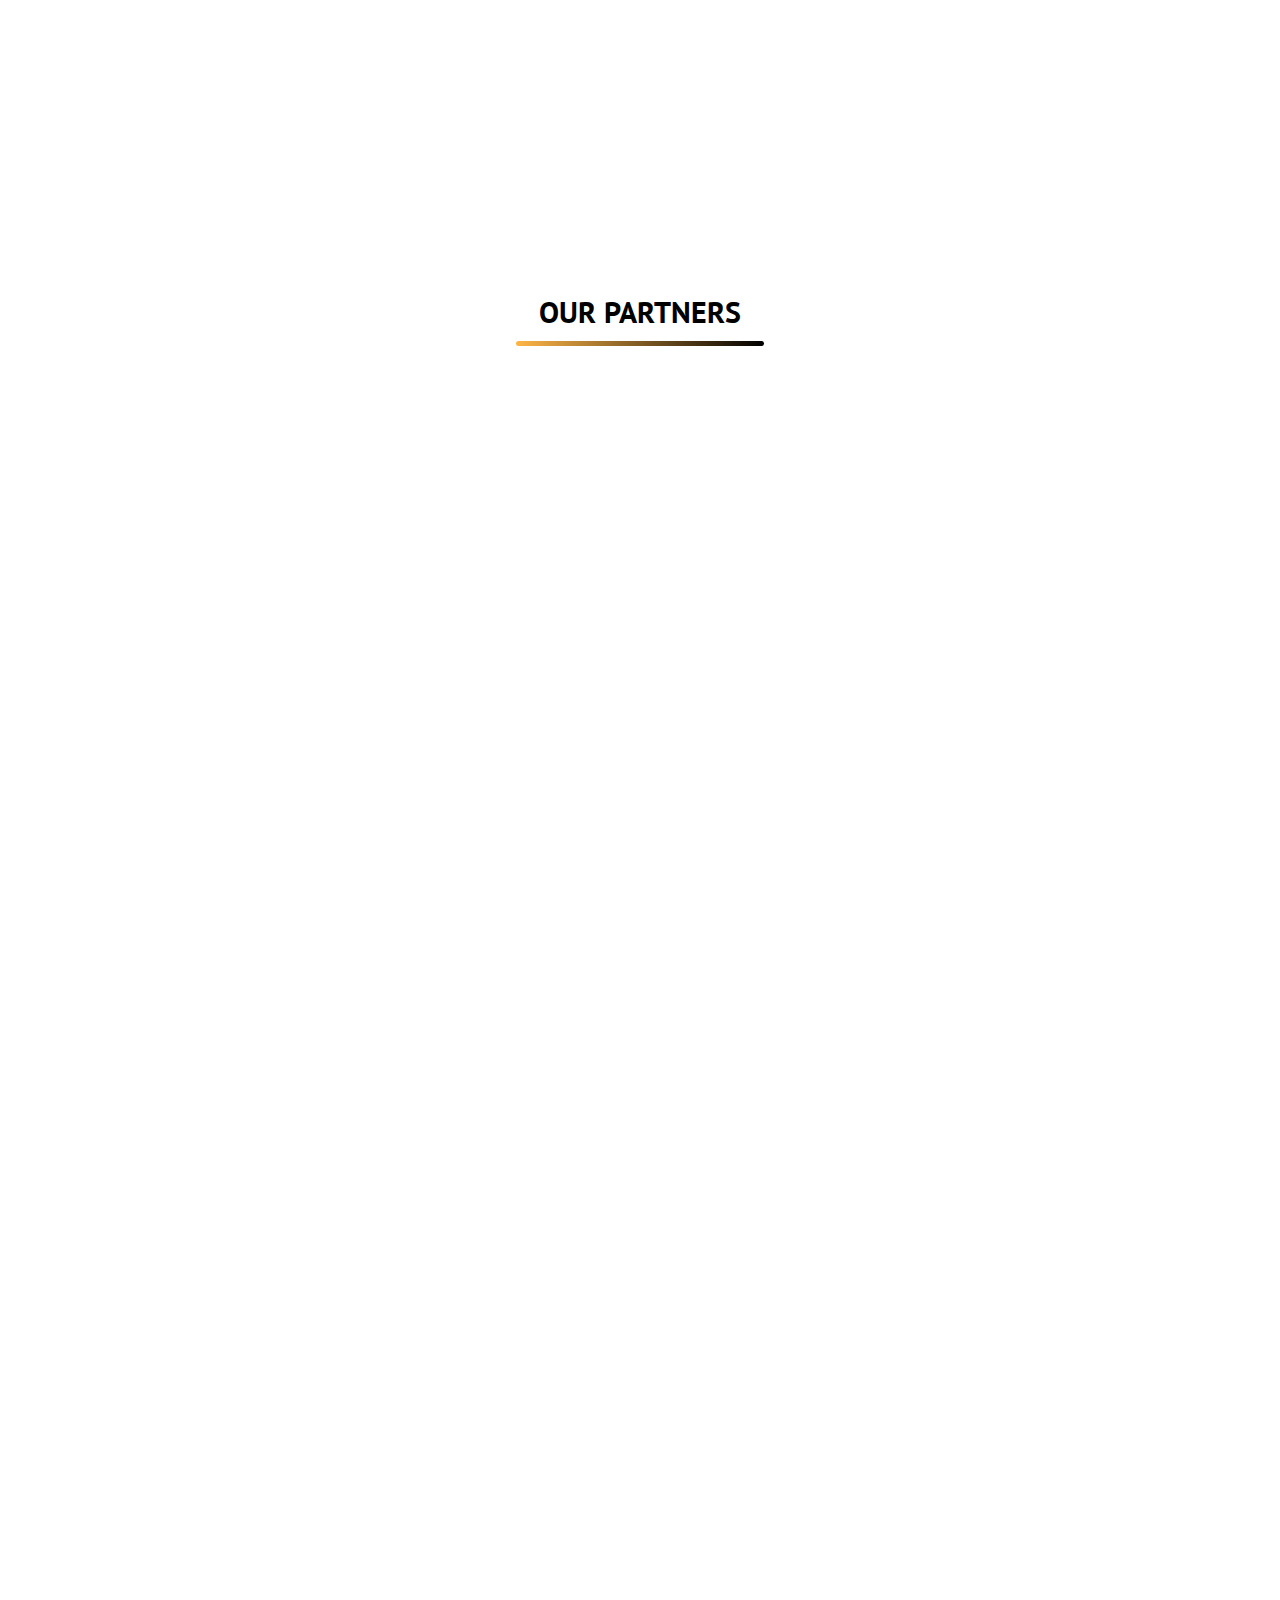
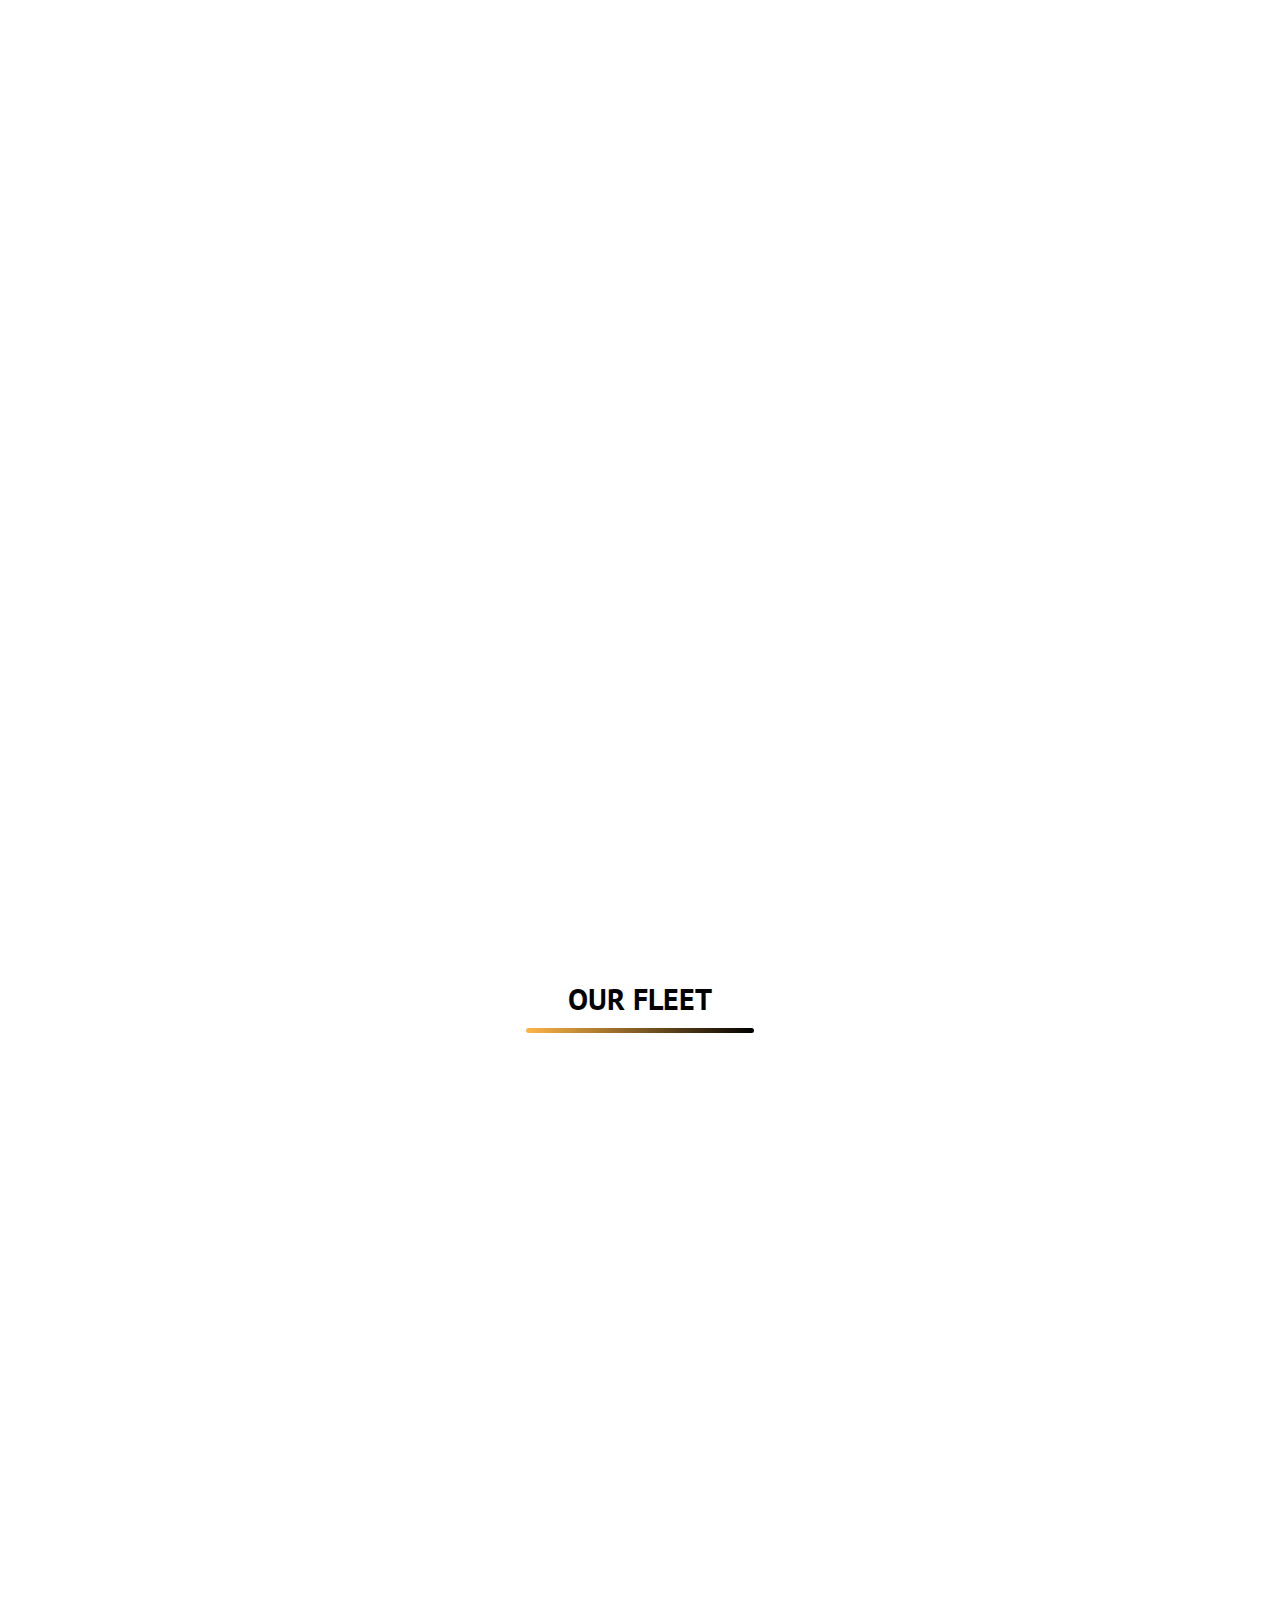
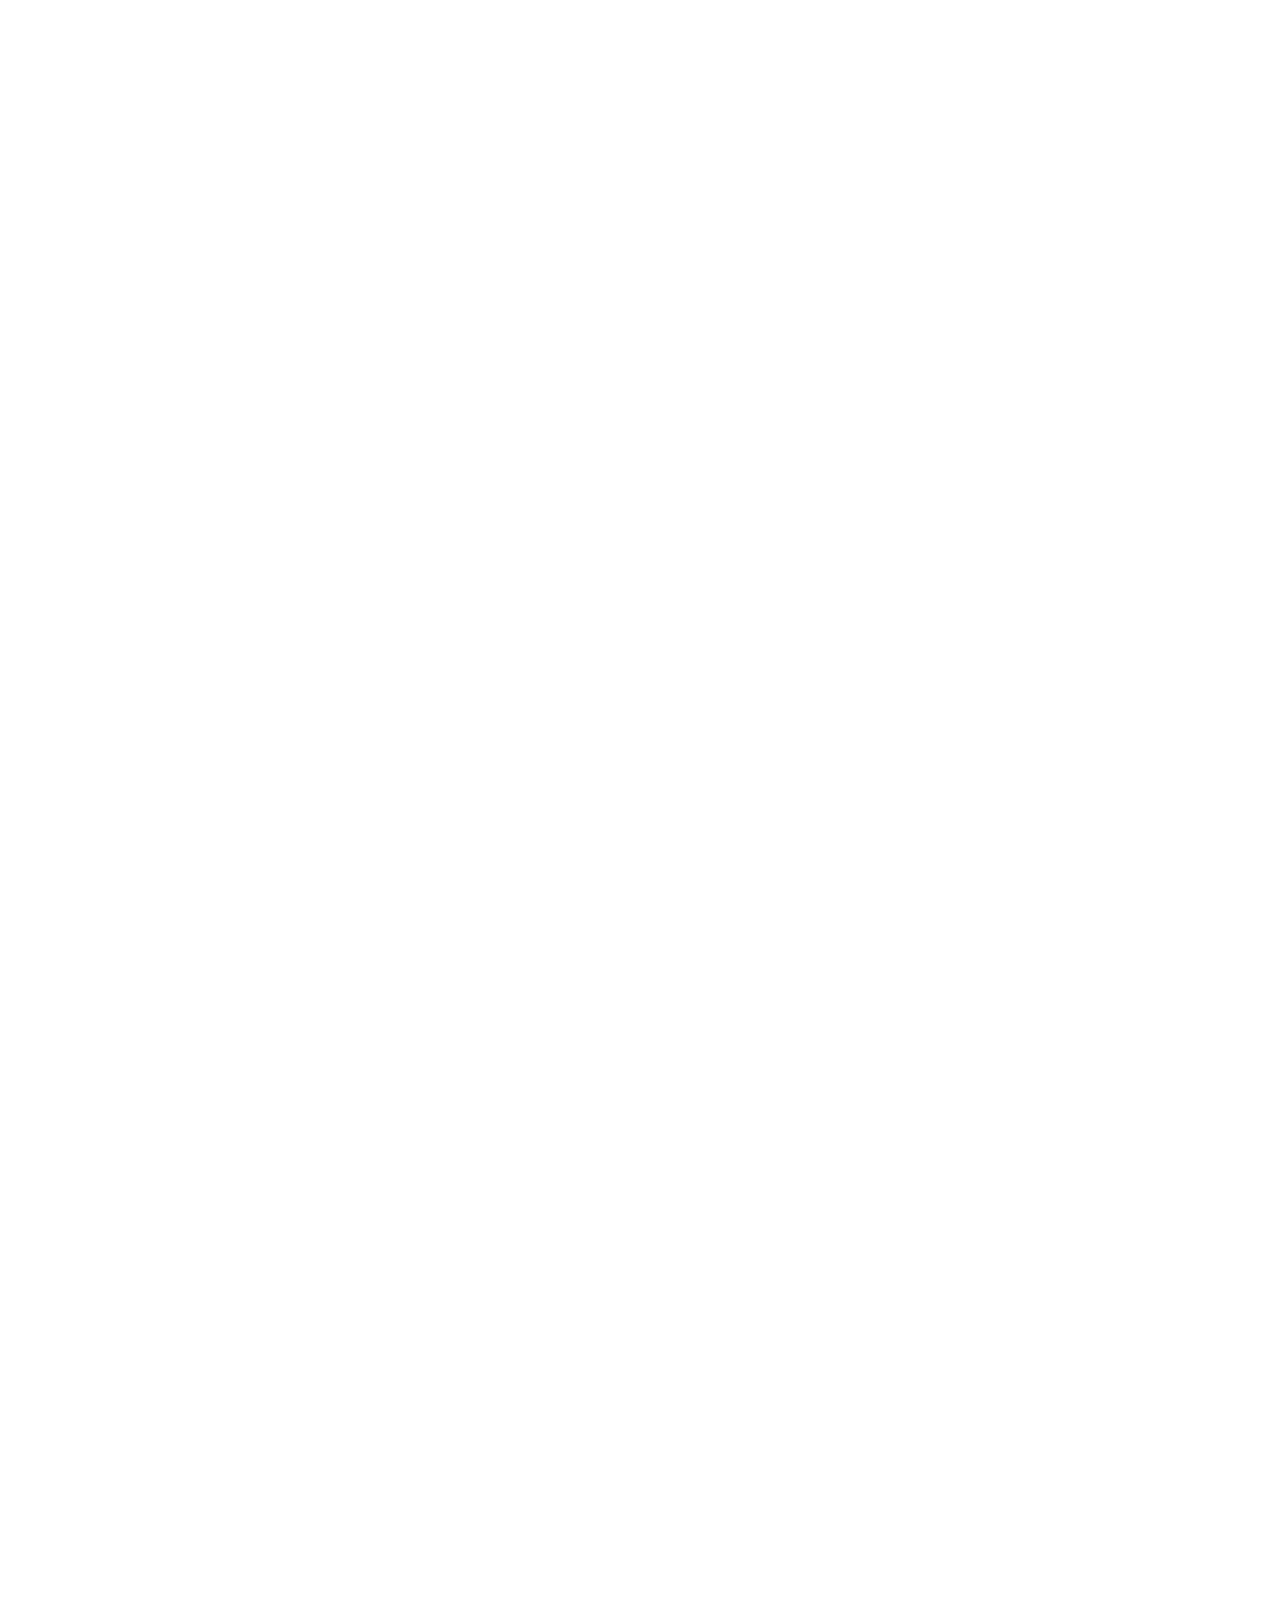
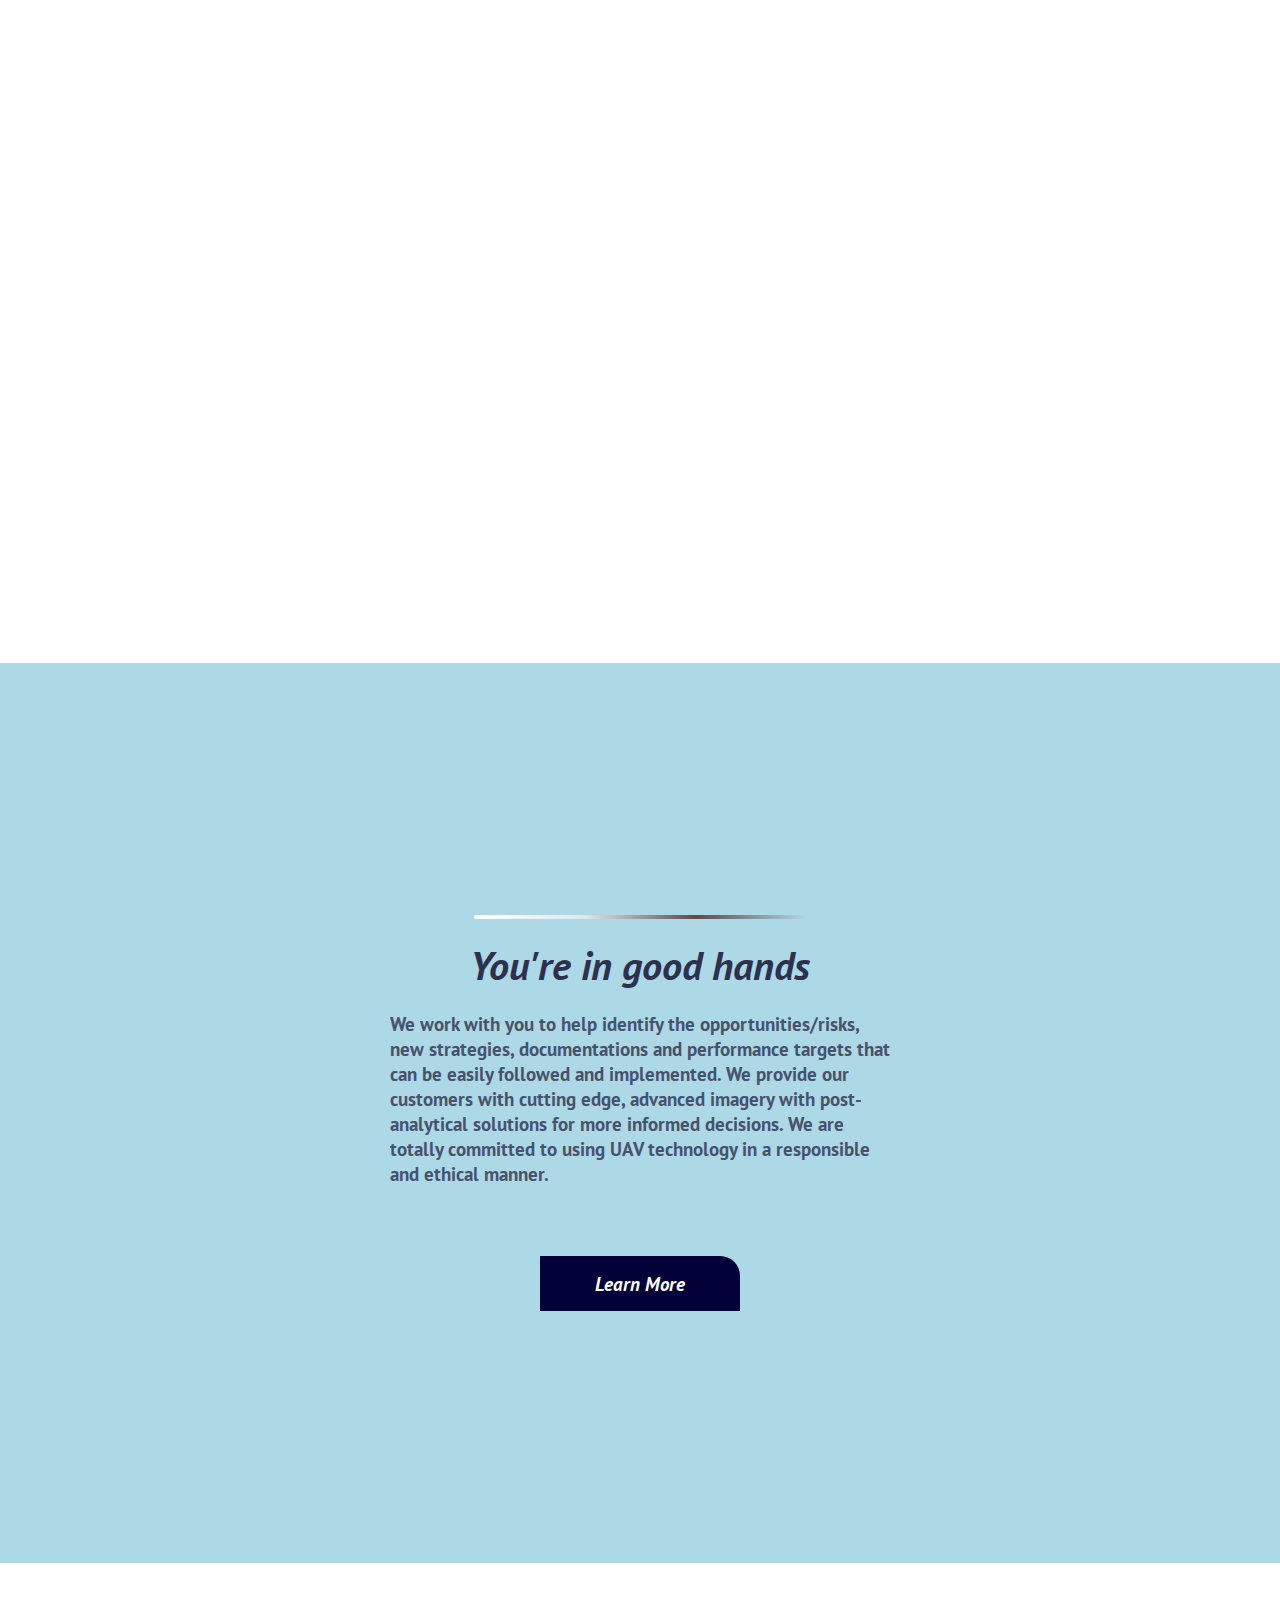
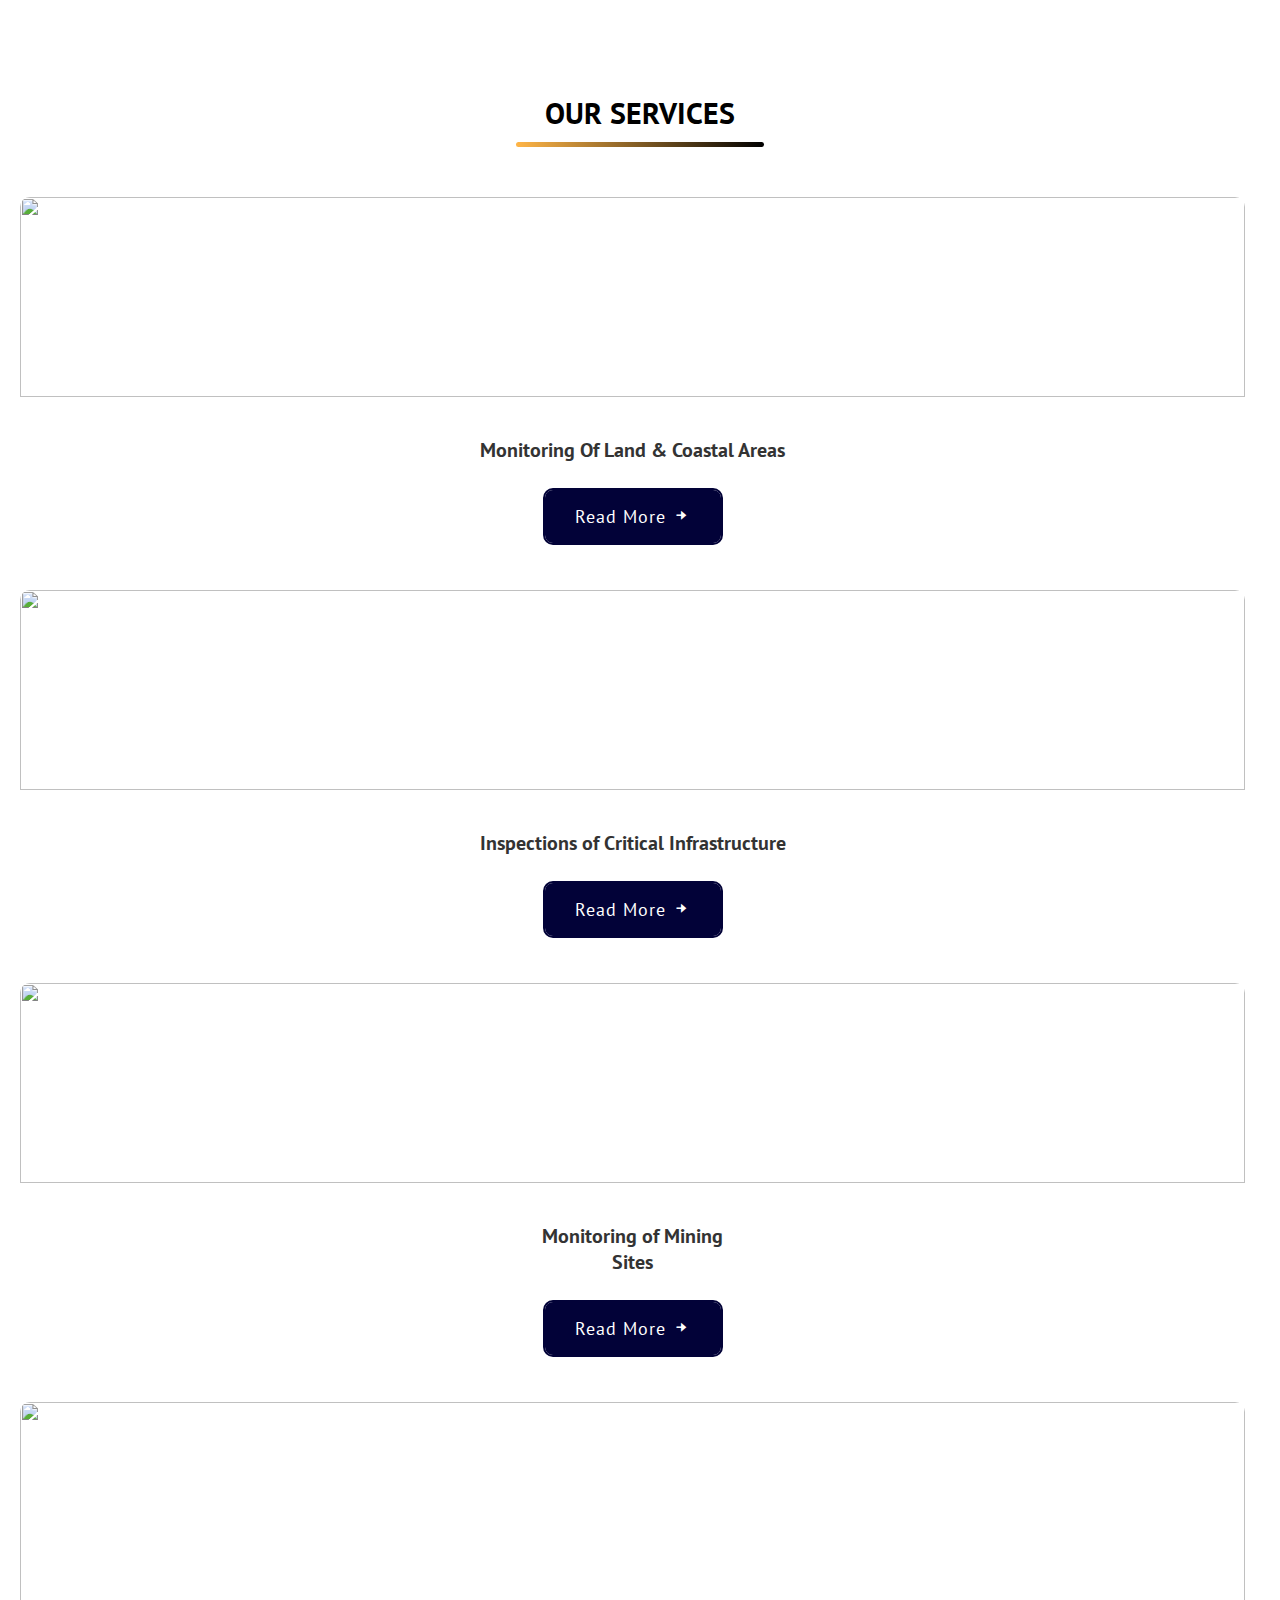
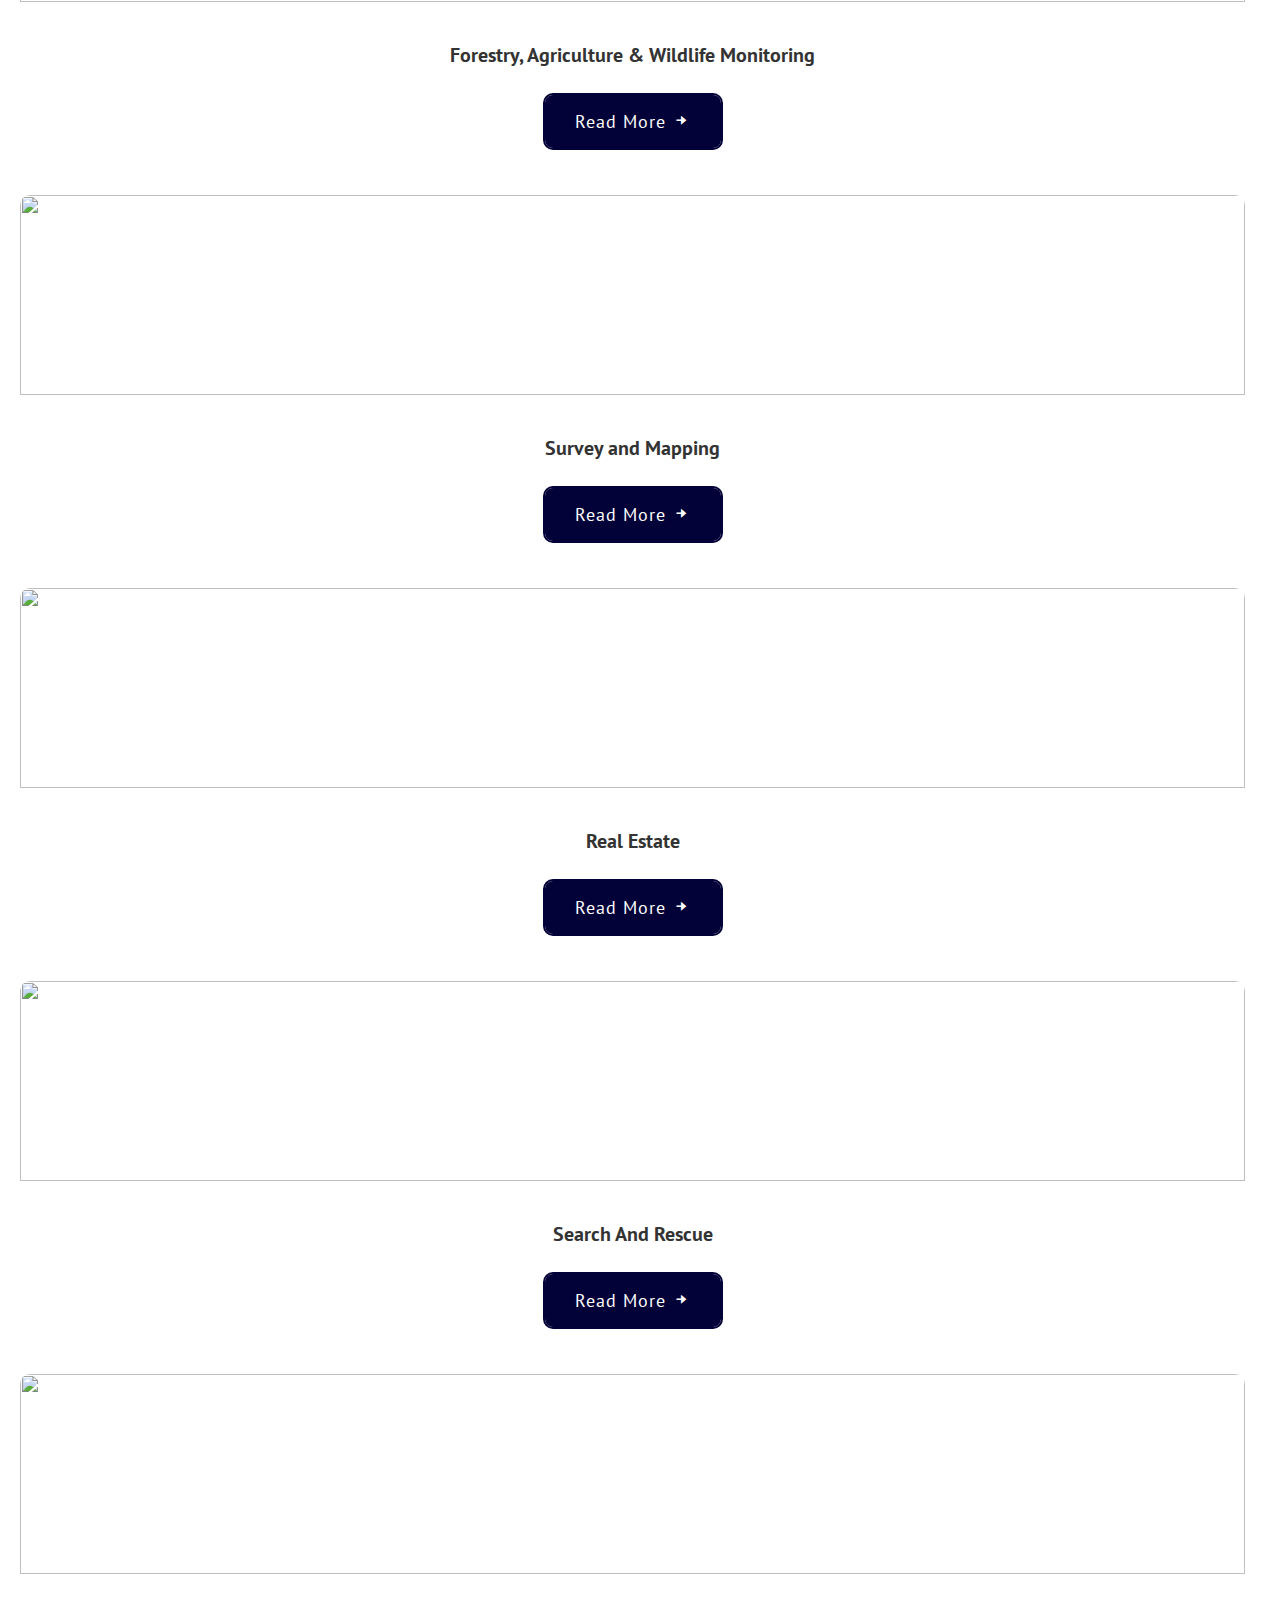
==== commit 530b3a75: "save" ====
--- a/index.html
+++ b/index.html
@@ -54,9 +54,9 @@
             <li><a href="#partners">Our partners</a></li>
             <li><a href="#fleet">Our fleet</a></li>
             <li><a href="#services">Our services</a></li>
+            <li><a href="#event">Testimonials</a></li>
+            <li><a href="#">Blog</a></li>
             <li><a href="#team">Our team</a></li>
-            <li><a href="#event">Events</a></li>
-            <li><a href="#">Blog</a></li>
           </ul>
         </nav>
 
@@ -771,7 +771,84 @@
         </div>
       </div>
     </div>
-
+    <div class="container-fluid" id="event">
+     <br />
+        <div class="second-center">
+          <div id="di" class="linear4"></div>
+  
+          <div class="heading white-heading">Testimonials</div>
+          <div id="div" style="margin: auto auto 40px; width: 15%"></div>
+        </div>
+      </div>
+    </div>
+
+    <!-- review-section -->
+    <div class="container" >
+      <div class="row">
+        <div class="col-md-4">
+          <div class="review">
+            <h2>
+              Omaga Joshua A.
+              <br />
+              <span>NCAA RPAS Safety Officer/ONSA Desk Officer</span>
+            </h2>
+            <p>
+              Koris Aviation & Consultancy Services Ltd is one of the Indigenous
+              RPAS Operator Certificate holder in Nigeria, who obtained both EUC
+              and ROC in June 2020 and has demonstrated and lived up to the
+              standard of maintaining safety in operations as well as developed
+              human capacity. They have just been issued a renewed ROC to enable
+              Koris Aviation continue operation, having demonstrated a mandatory
+              standard five phase certification process. The Nigerian aviation
+              apex body has rated Koris Aviation & Consultancy Ltd as one of the
+              leading RPAS/UAV operators in Nigeria.
+            </p>
+          </div>
+        </div>
+
+        <div class="col-md-4">
+          <div class="review-2">
+            <h2>
+              Arc. Ibrahim Halil Jibrin
+
+              <br />
+              <span>M.D Concept Cast and Constructions Ltd</span>
+            </h2>
+            <p>
+              Koris Aviation & Consultancy Ltd has provided instrumental
+              solutions for project documentation and site assessments through
+              their drone services. They have been utilized heavily in the
+              planning stages of our Design-Build Projects and throughout the
+              project – specifically weekly updates to the owner. “Very
+              professional. Very detailed and timely with service delivery. I
+              would highly recommend.”
+            </p>
+          </div>
+        </div>
+        <div class="col-md-4">
+          <div class="review">
+            <h2>
+              Ibrahim Musa Mammadi
+              <br />
+              <span
+                >Chairman/Managing Director, Malumty Construction and Properties
+                Limited.</span
+              >
+            </h2>
+            <p>
+              Koris Aviation & Consultancy Ltd is the Company of choice for all
+              drone services in Nigeria. Fully certificated and certified, with
+              trained and experienced human capacity, they are blazing the trail
+              in an array of drone services from pipelines and infrastructure
+              surveillance, construction industry and related services, telecoms
+              and security, name it, Koris is your best option. Tried and
+              tested, and in all instances, have delivered and surpassed all
+              expected results.
+            </p>
+          </div>
+        </div>
+      </div>
+    </div>
     <!-- ==================================OUR-TEAMS-HEAD=========================================== -->
     <div class="container-fluid" id="team">
       <br />
@@ -792,7 +869,7 @@
               <img src="./images/isah kuta.jpg" alt="team_image" />
             </div>
             <div class="team-content">
-              <h4 class="title">ISAH KUTA ABDUL</h4>
+              <h4 class="title">Isah kuta Abdul </h4>
               <span class="px-1 post">Managing Director</span>
             </div>
           </div>
@@ -828,7 +905,7 @@
               <img src="./images/abubakar sadiq.png" alt="team_image" />
             </div>
             <div class="team-content">
-              <h4 class="title">ABUBAKAR SADIQ</h4>
+              <h4 class="title">Abubakar Sadiq</h4>
               <span class="px-1 post">Business Development Manager</span>
             </div>
           </div>
@@ -853,7 +930,7 @@
               <img src="./images/hamza muhammad.jpg" alt="team_image" />
             </div>
             <div class="team-content">
-              <h4 class="title">HAMZA MUHAMMED</h4>
+              <h4 class="title">Hamza Muhammed</h4>
               <span class="px-1 post">Quality and Safety Manager</span>
             </div>
           </div>
@@ -866,7 +943,7 @@
               <img src="./images/mary.jpg" alt="team_image" />
             </div>
             <div class="team-content">
-              <h4 class="title">MARY MICHAEL</h4>
+              <h4 class="title">Mary Michael</h4>
               <span class="px-1 post">Public Relations Officer</span>
             </div>
             <ul class="social"></ul>
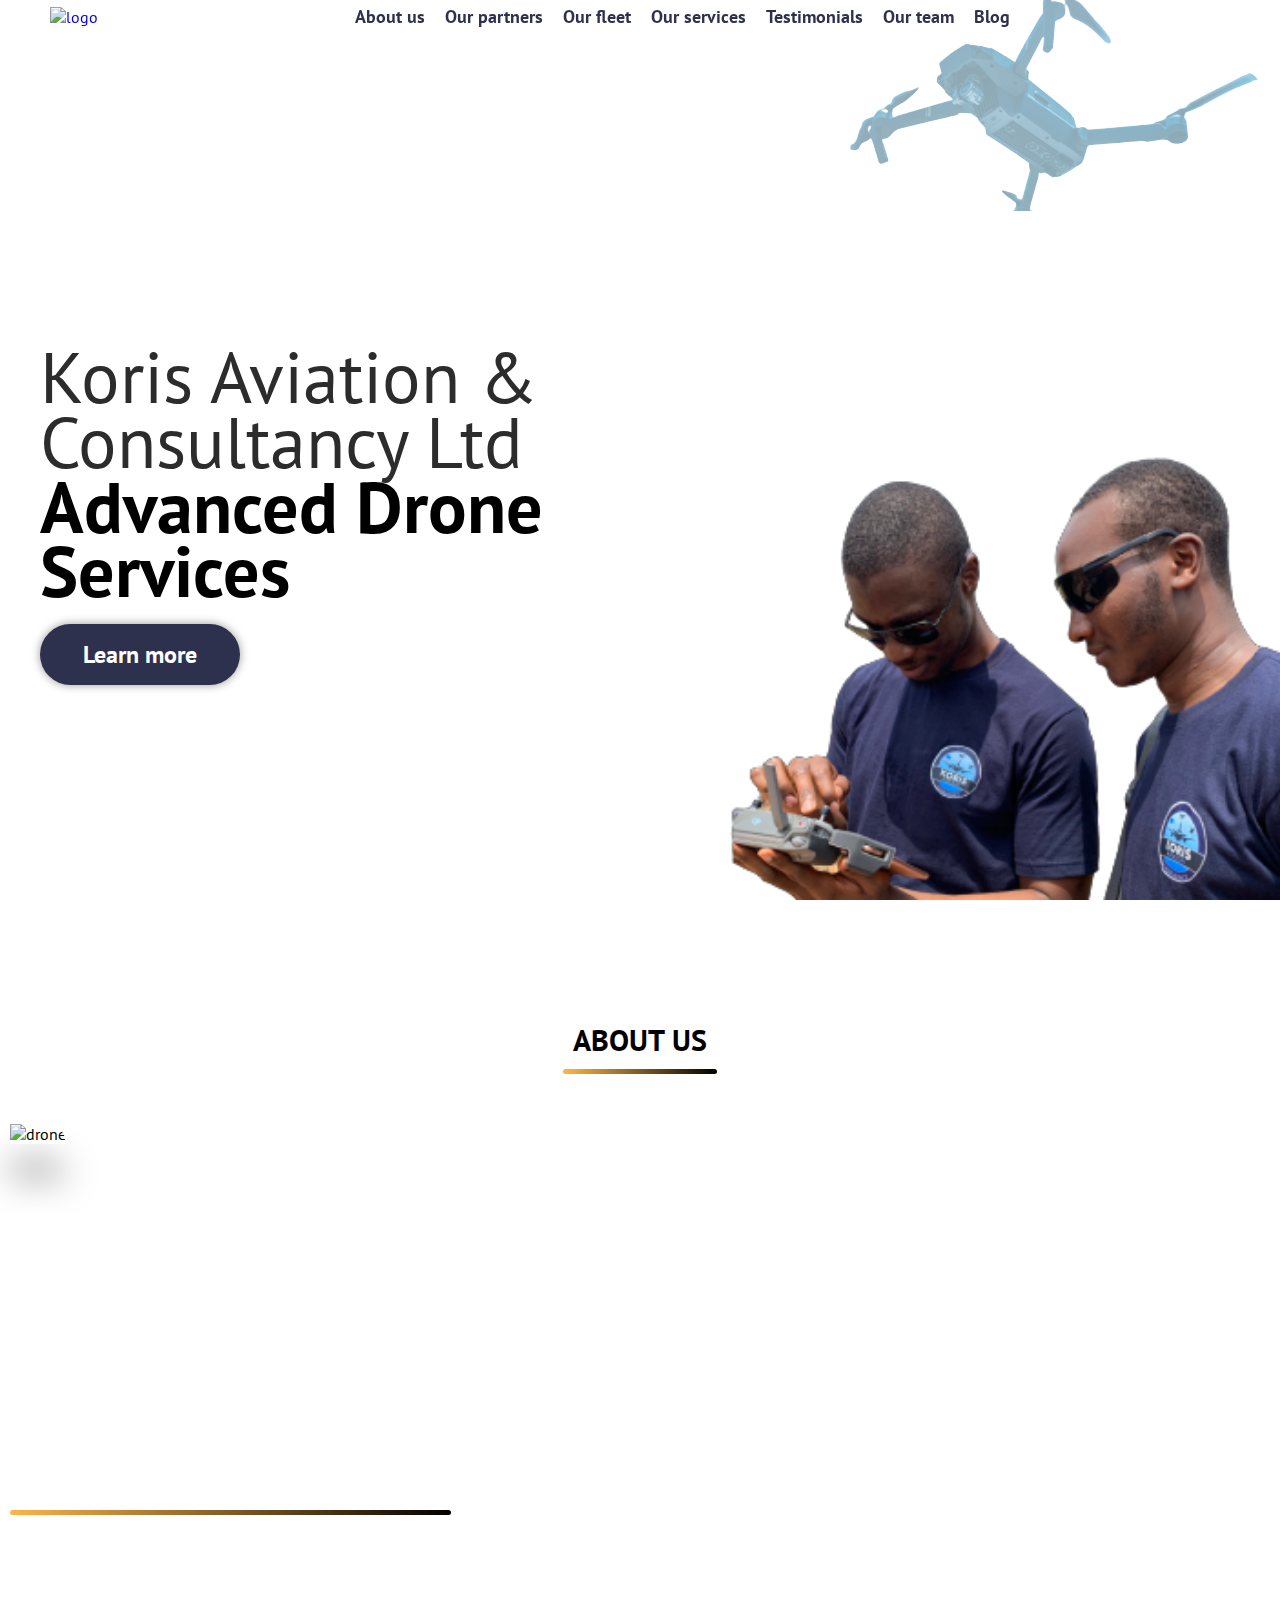
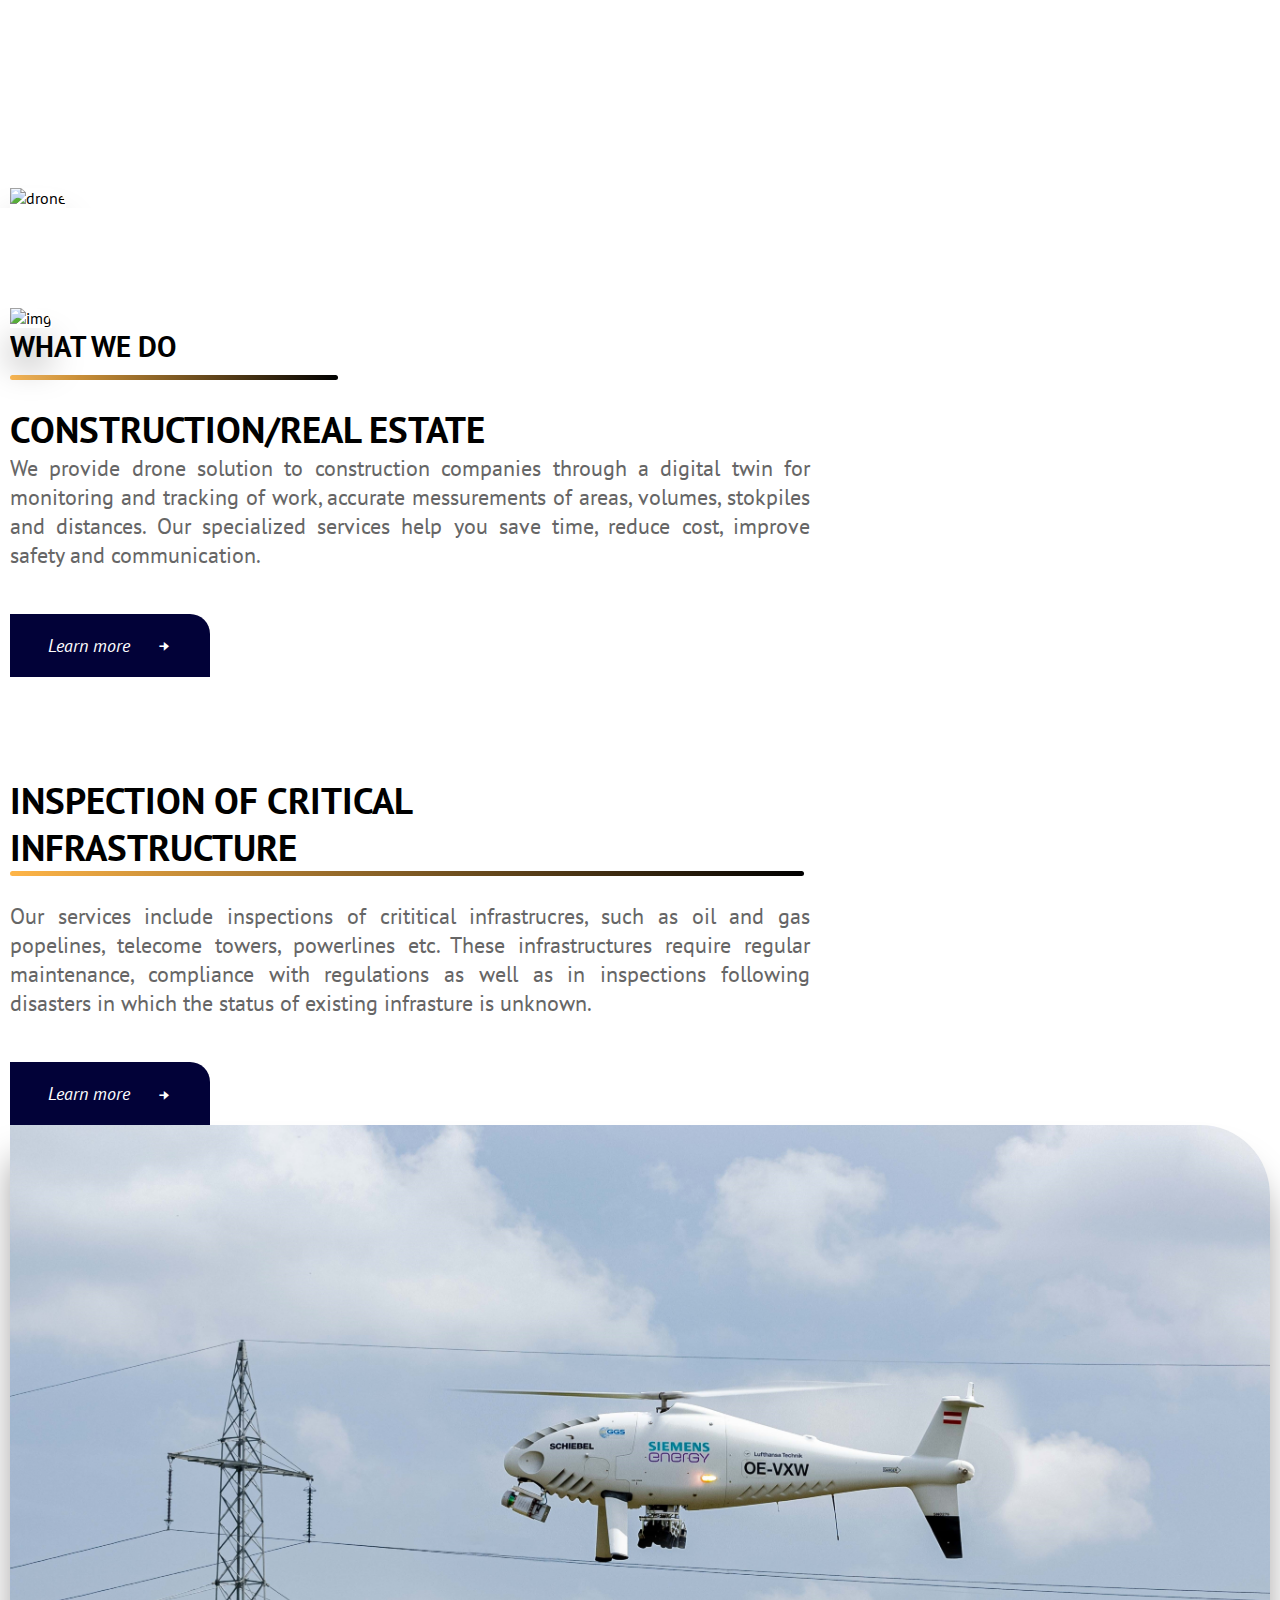
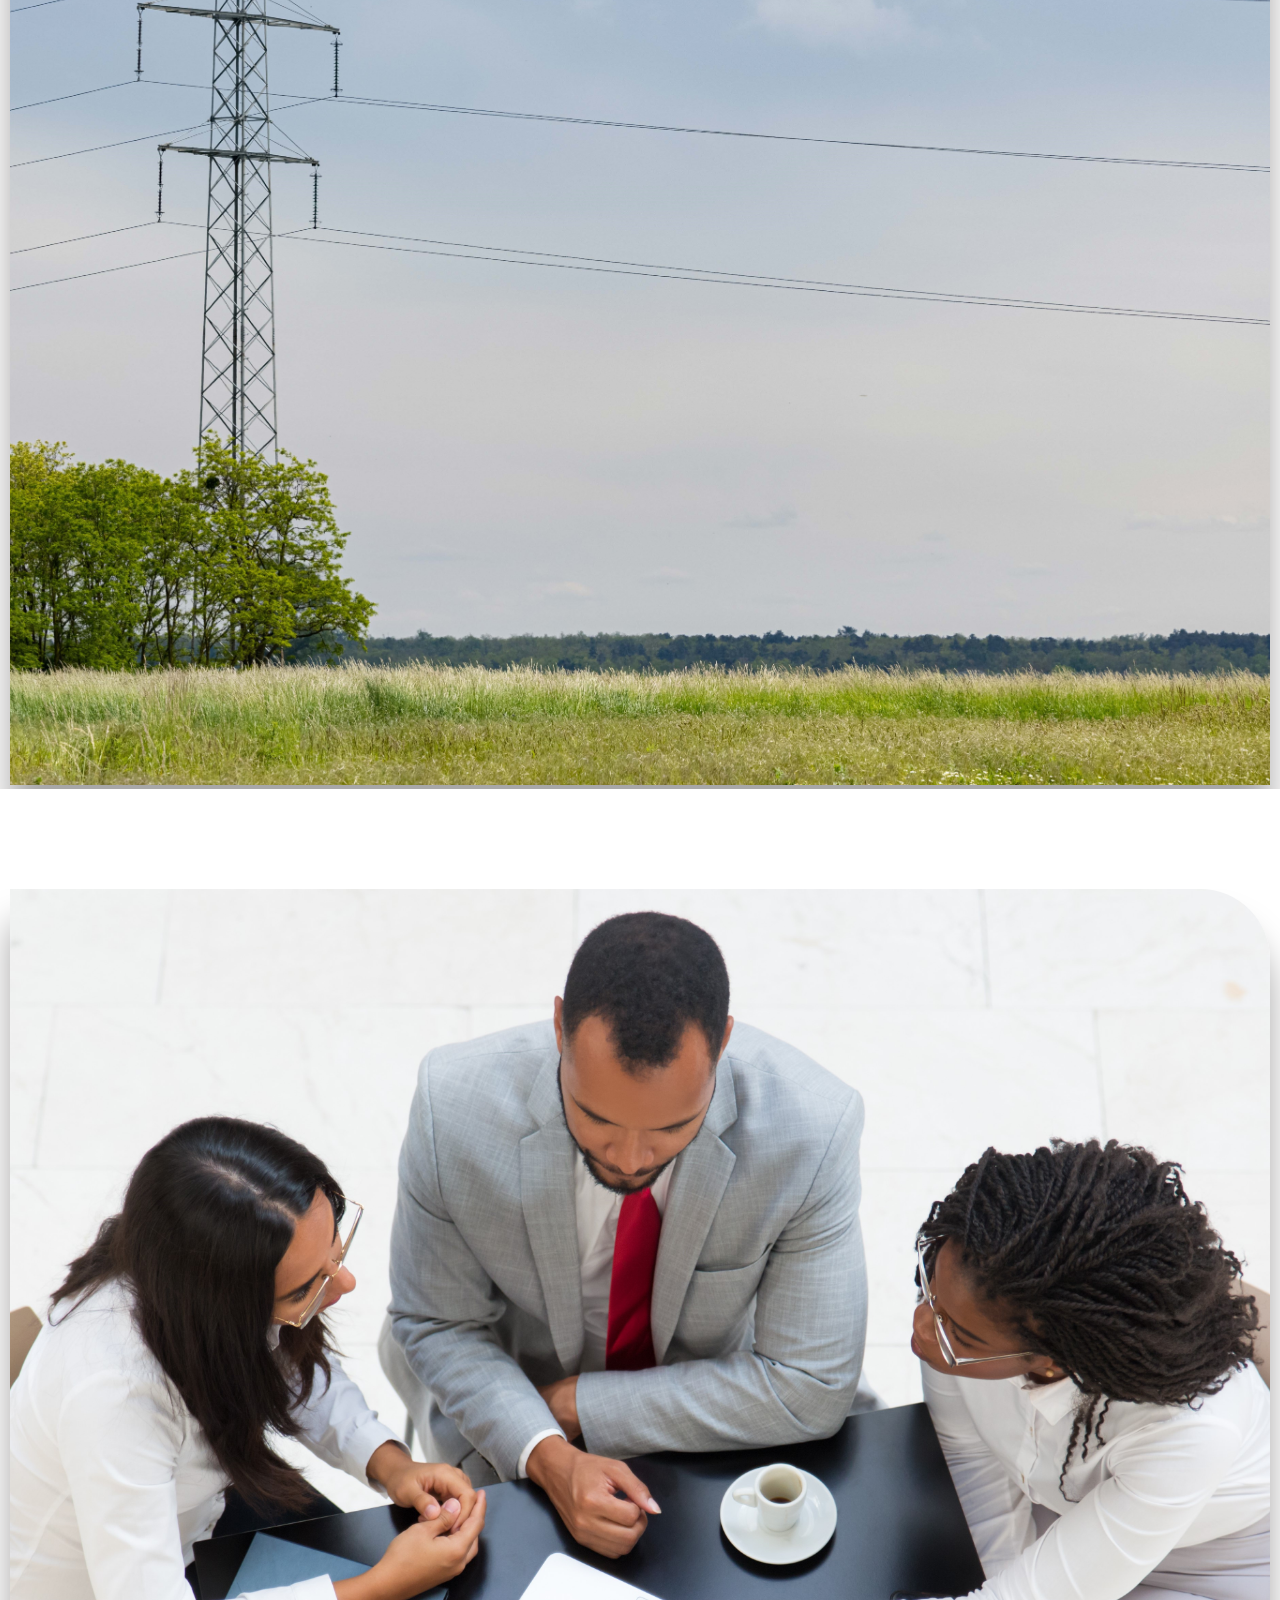
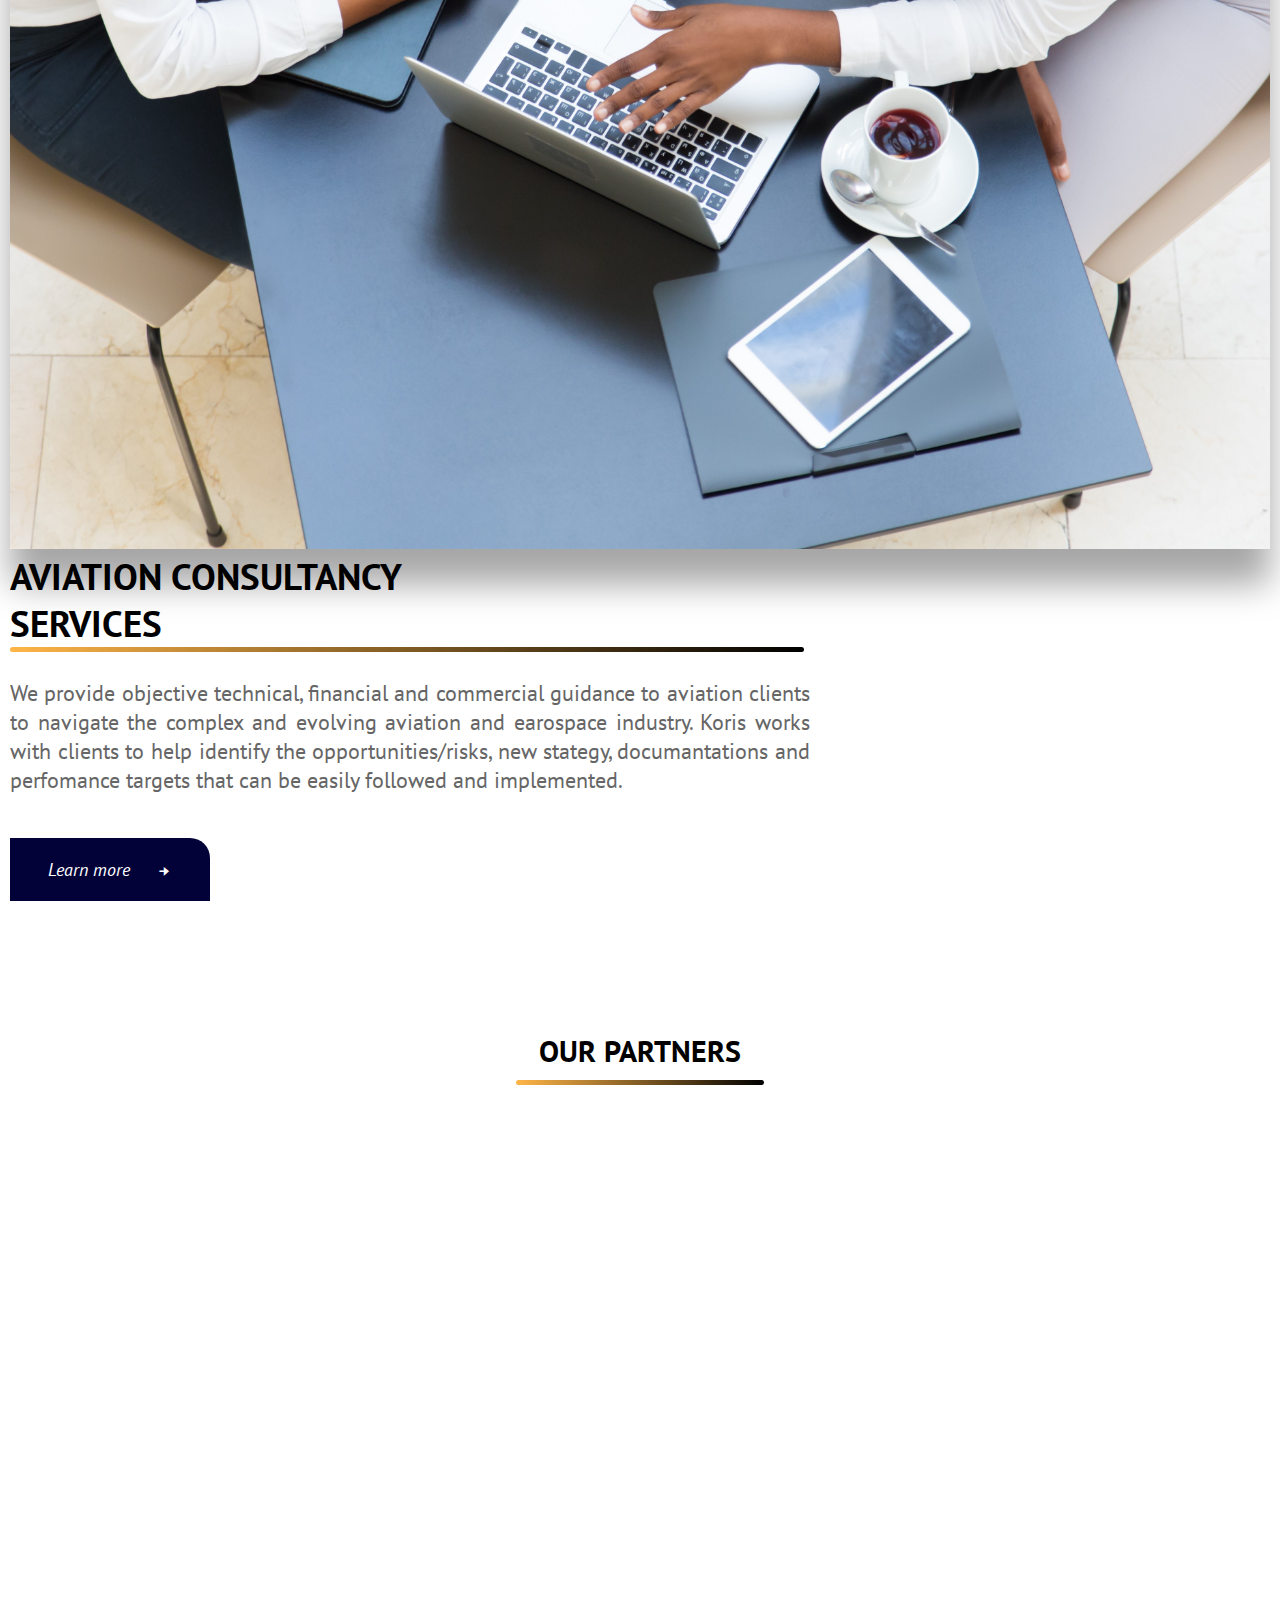
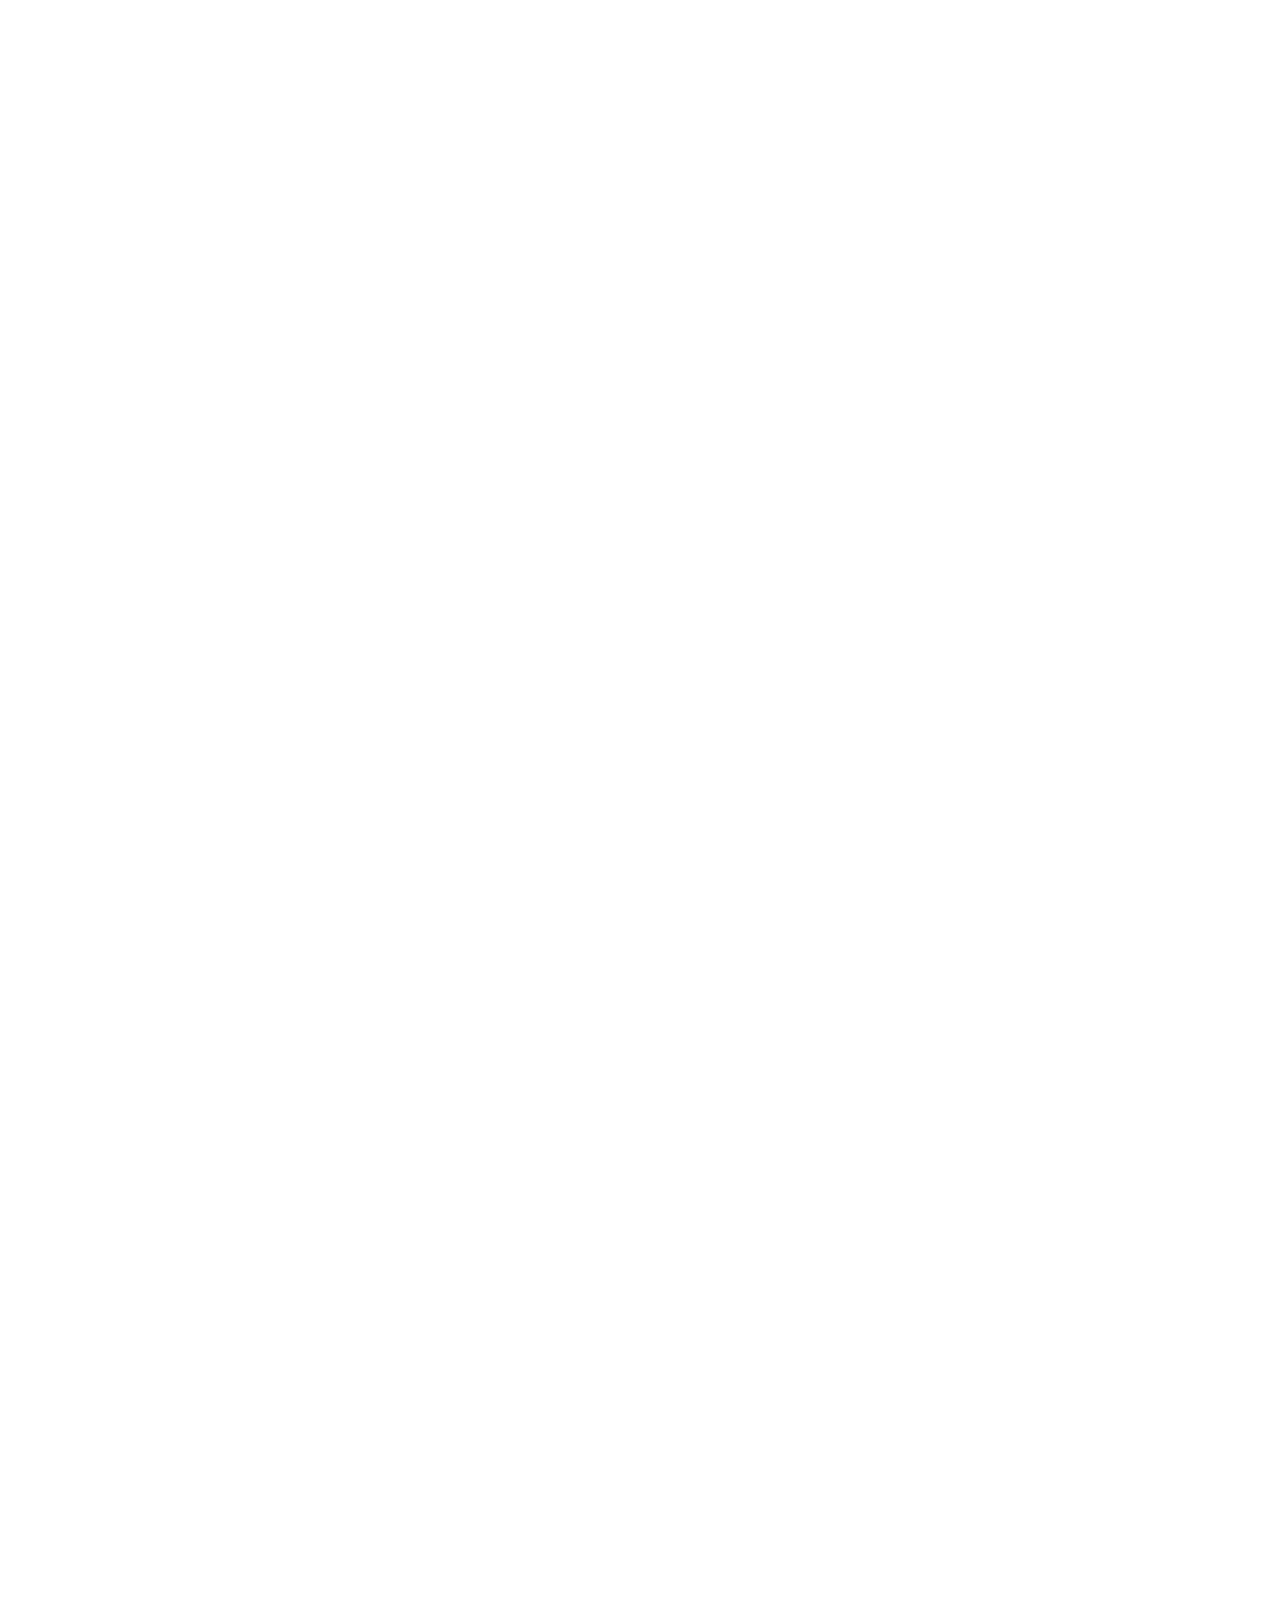
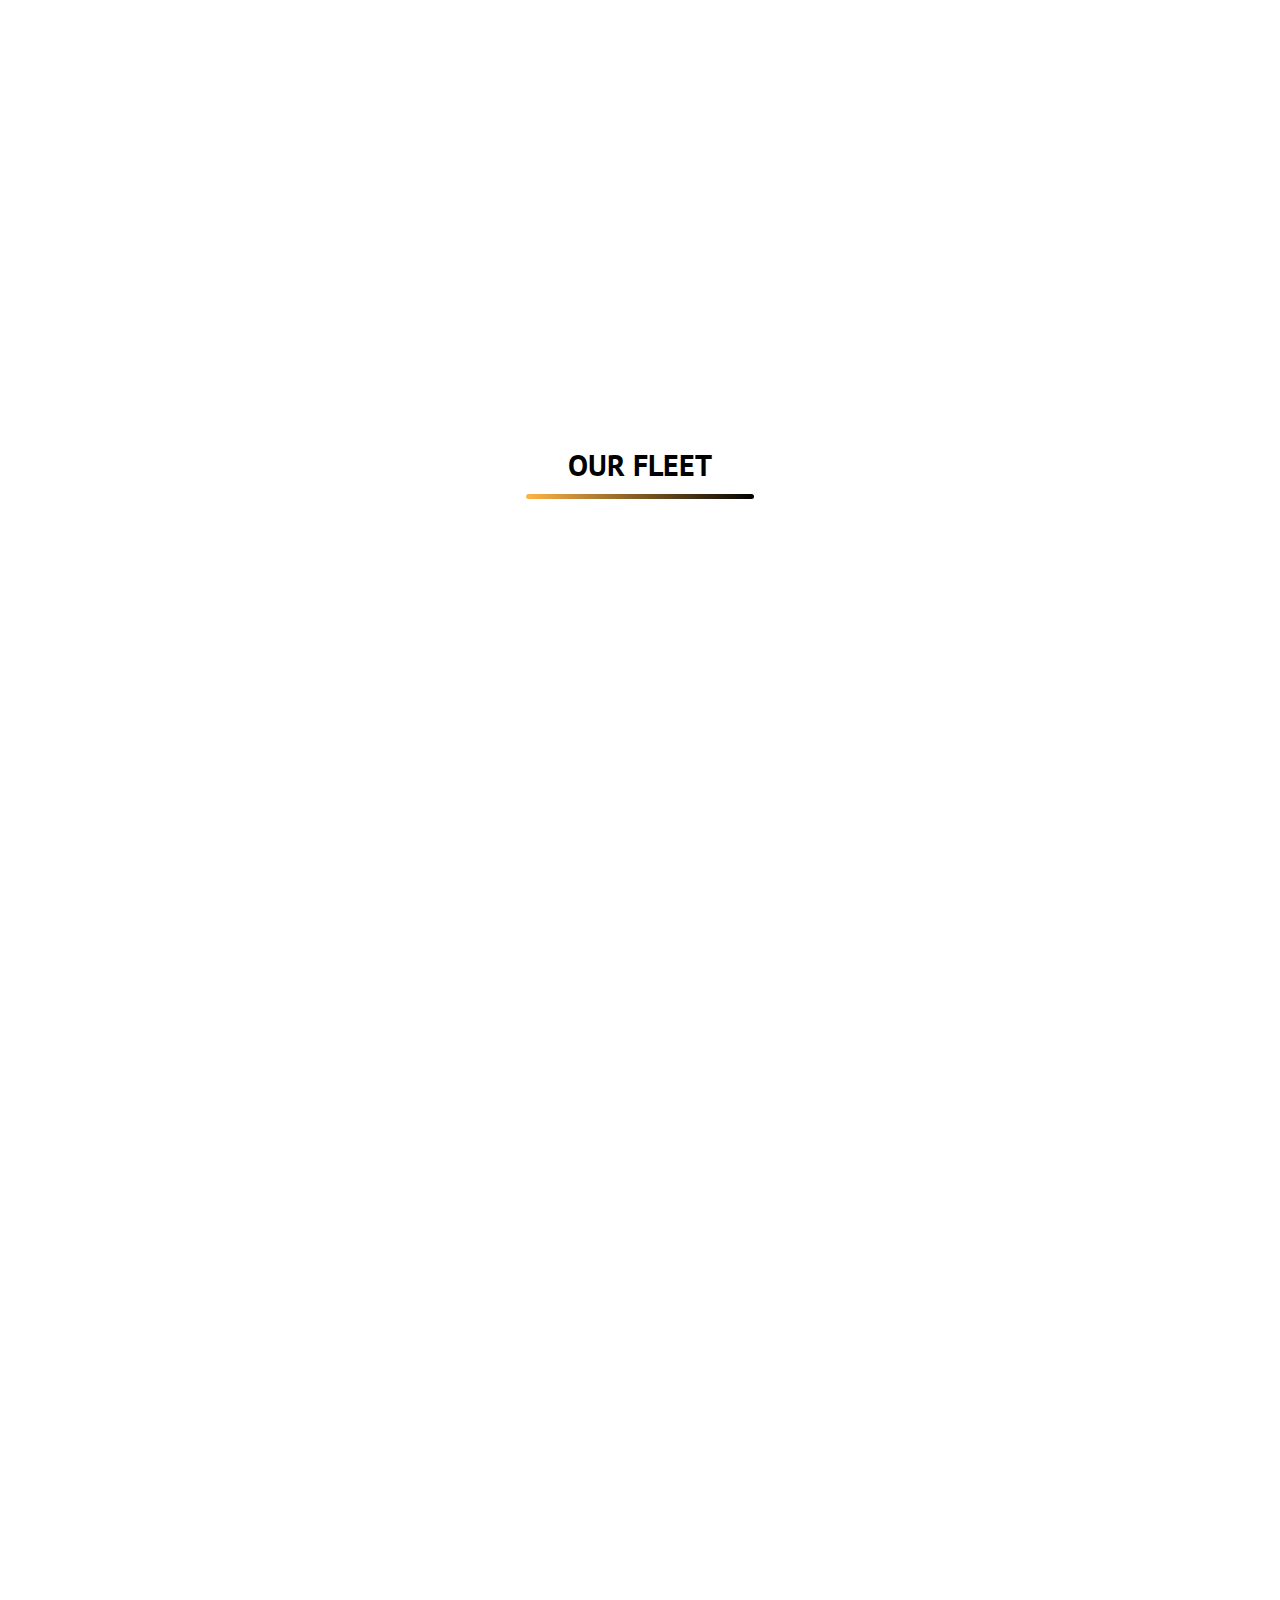
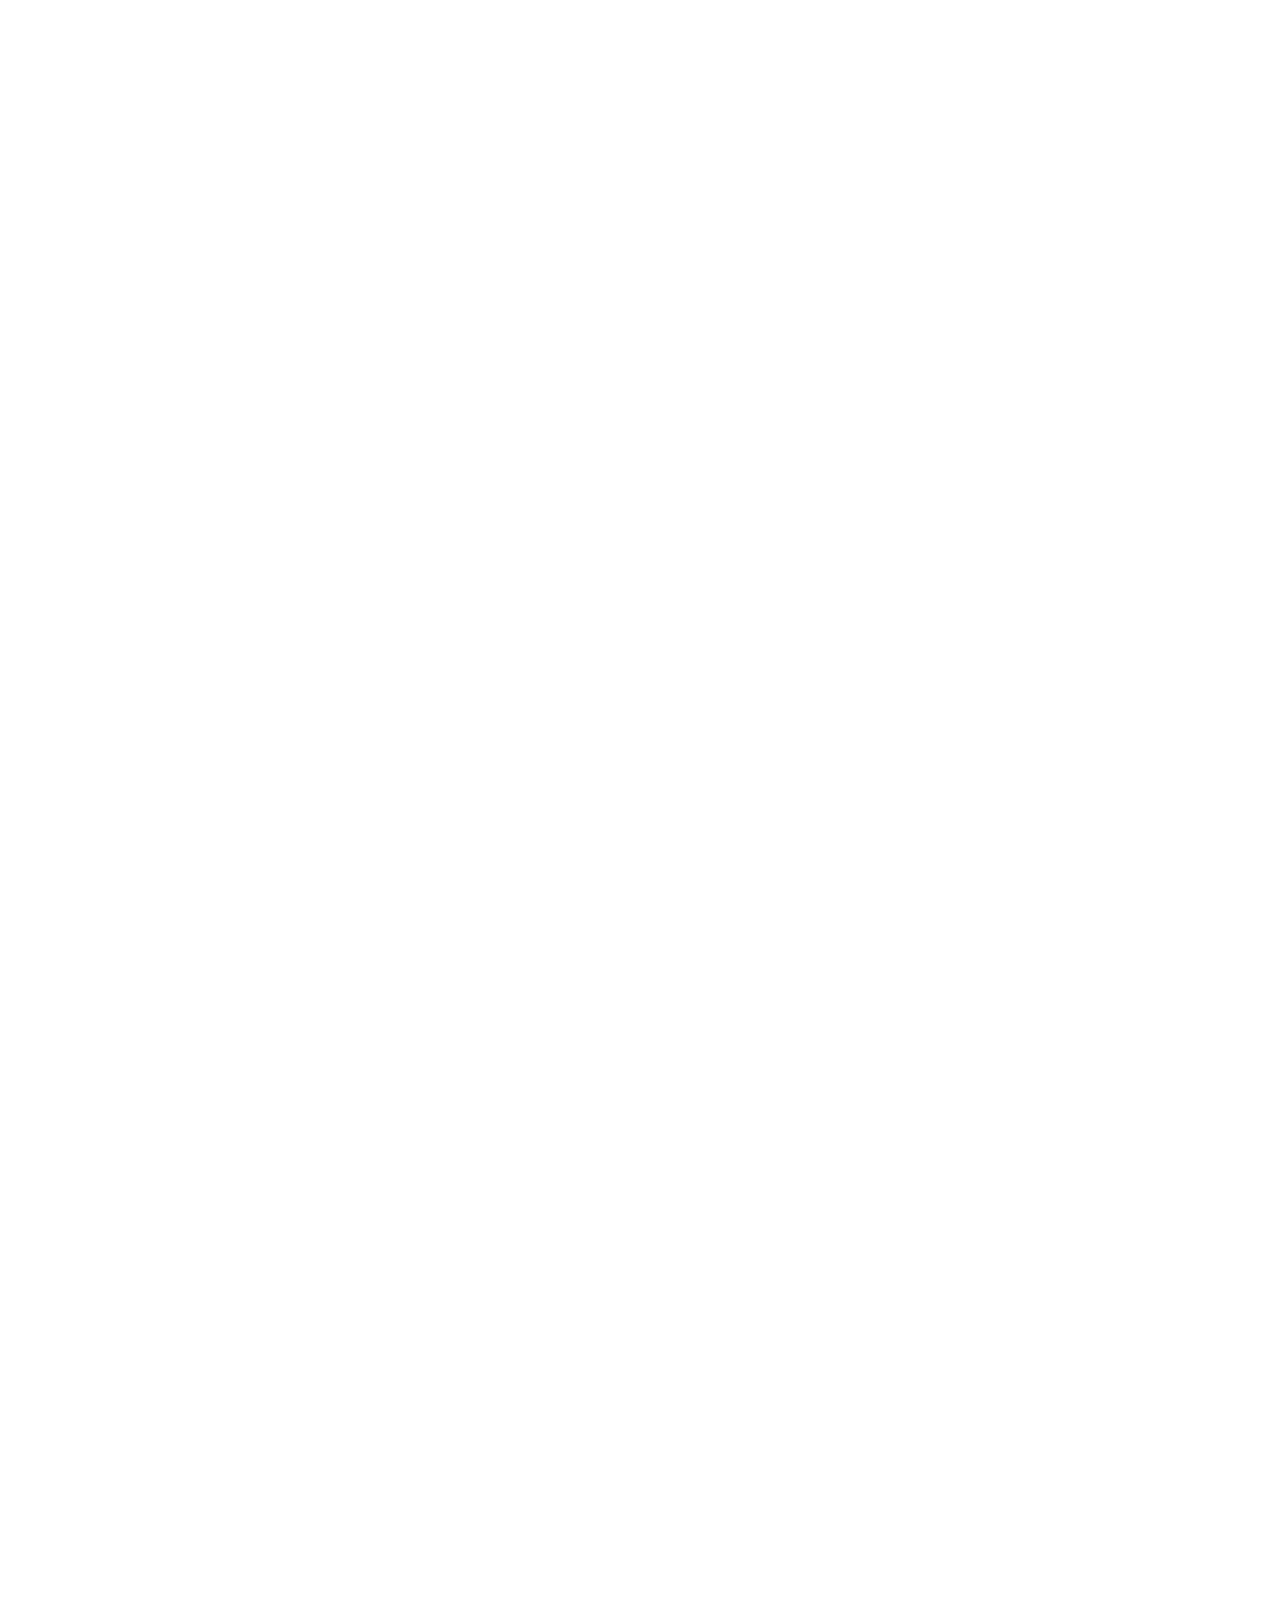
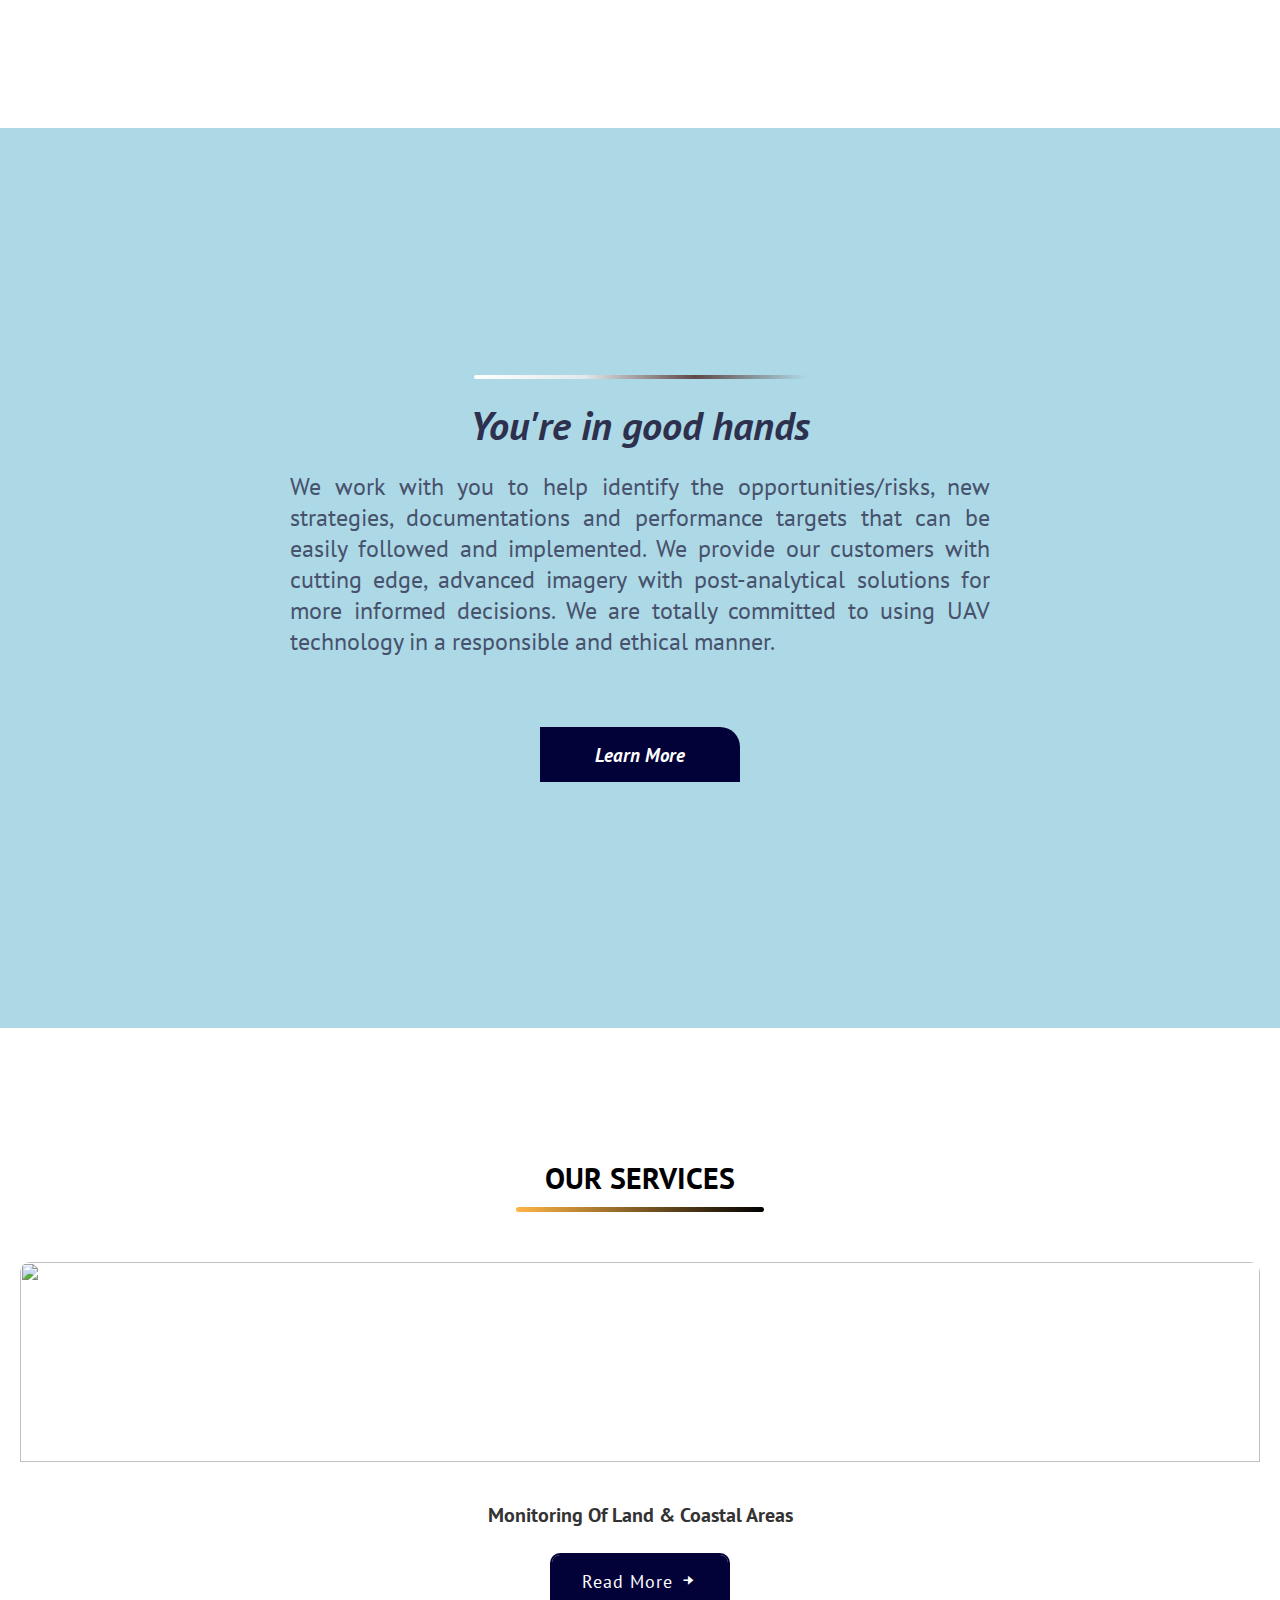
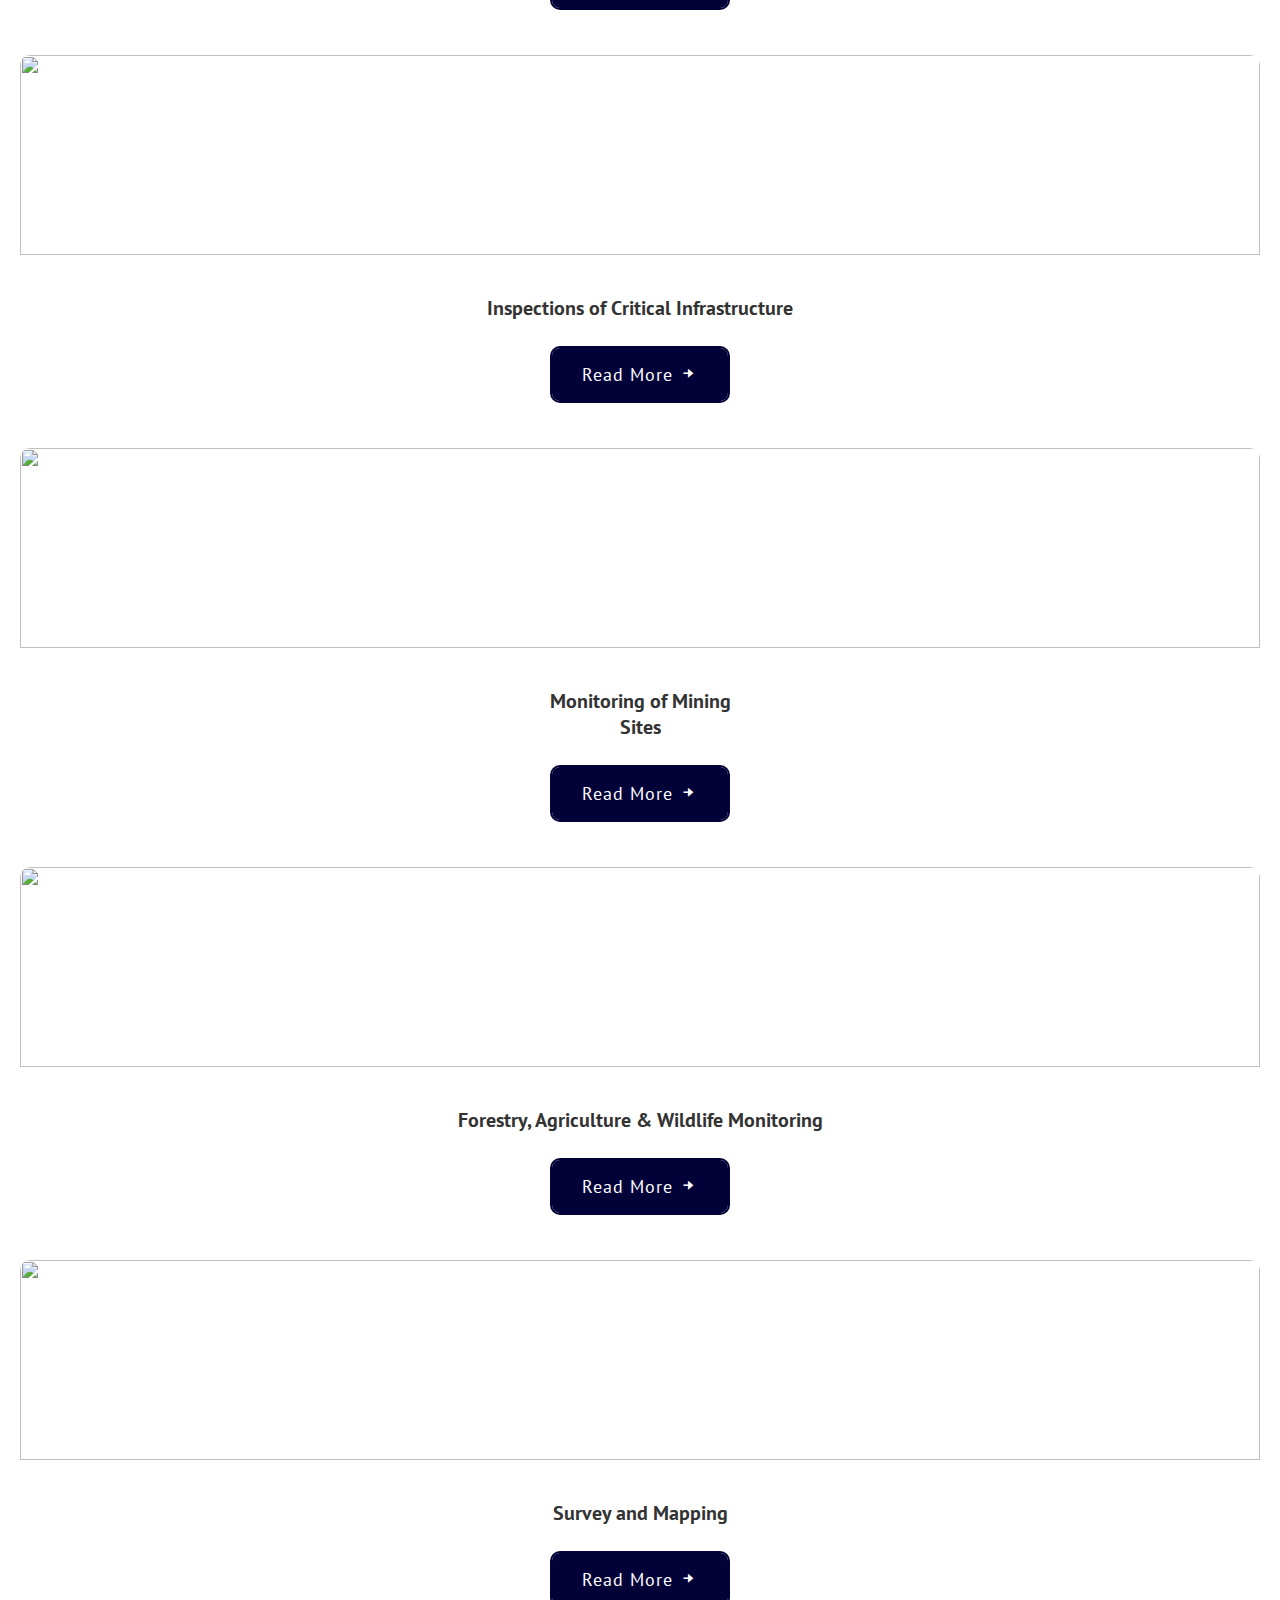
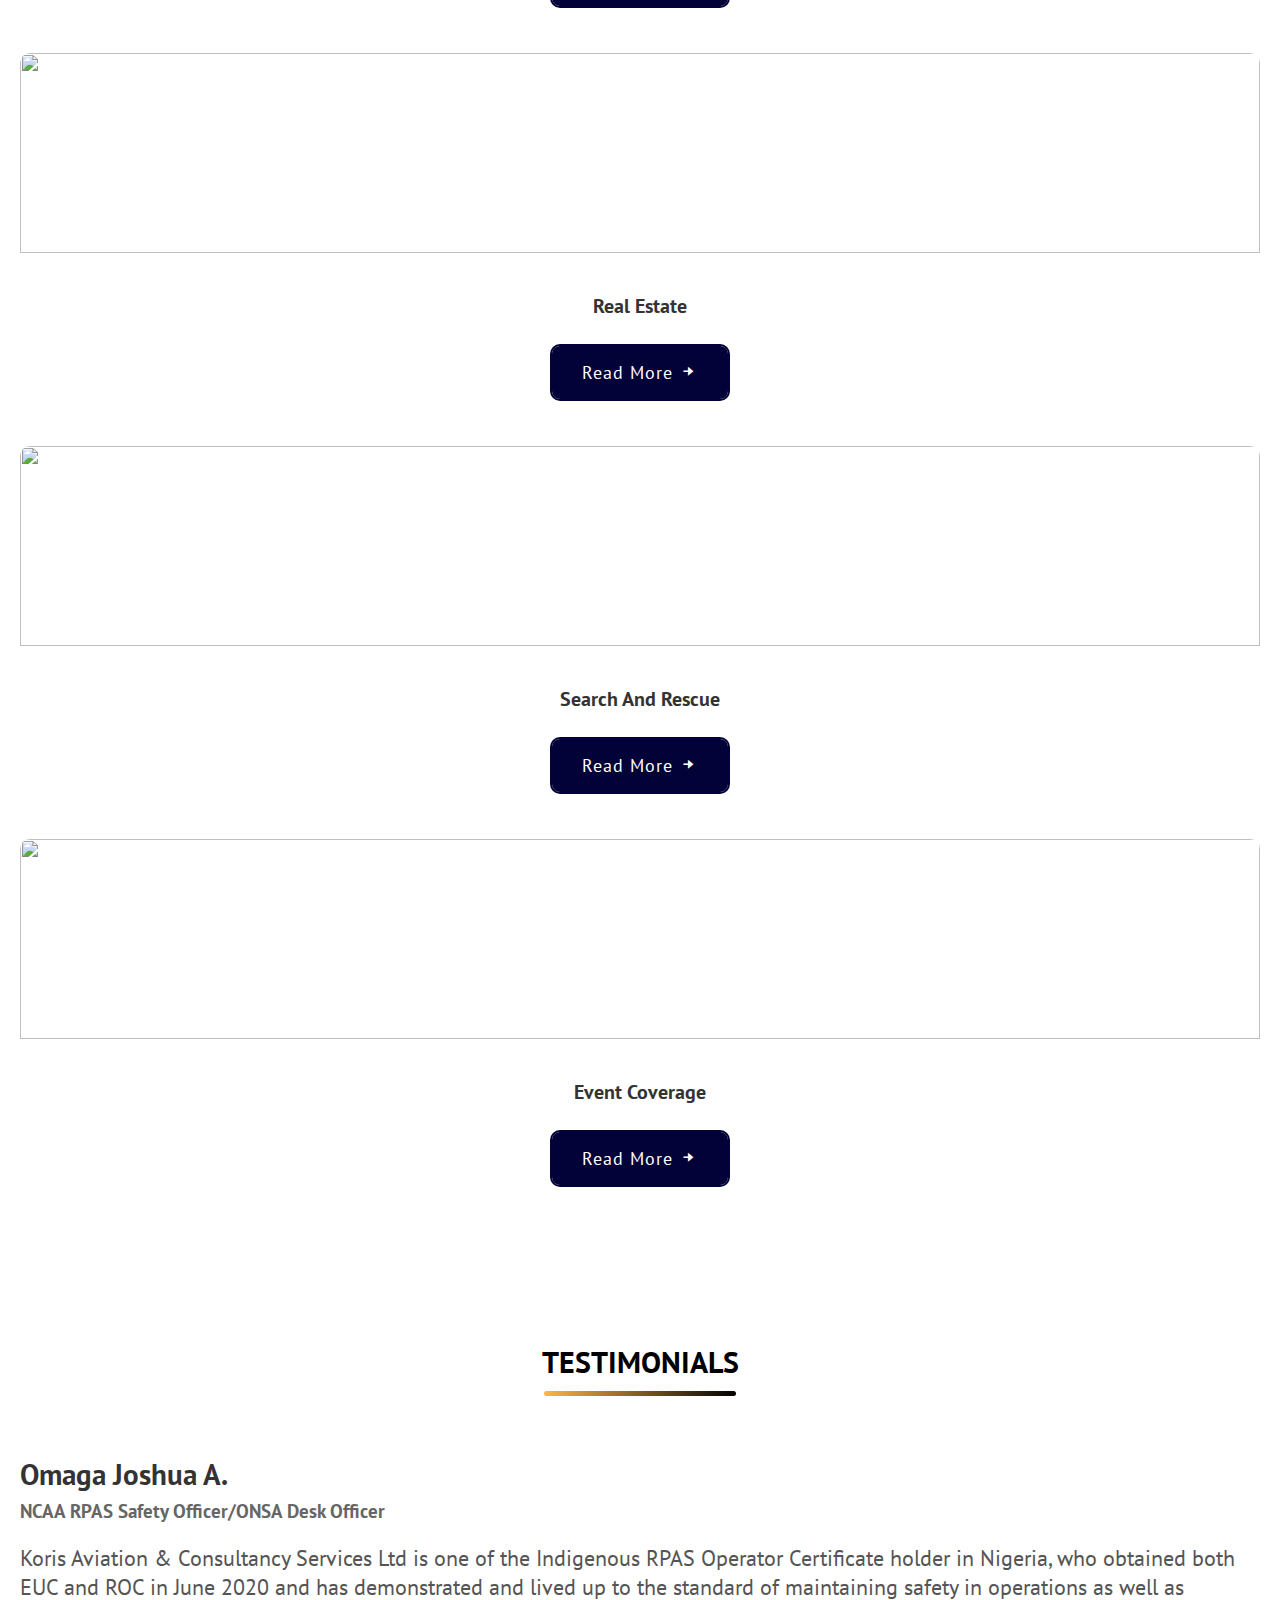
==== commit c3c8ddff: "save" ====
--- a/index.html
+++ b/index.html
@@ -54,9 +54,9 @@
             <li><a href="#partners">Our partners</a></li>
             <li><a href="#fleet">Our fleet</a></li>
             <li><a href="#services">Our services</a></li>
-            <li><a href="#event">Testimonials</a></li>
+            <li><a href="#Testimonials">Testimonials</a></li>
+            <li><a href="#team">Our team</a></li>
             <li><a href="#">Blog</a></li>
-            <li><a href="#team">Our team</a></li>
           </ul>
         </nav>
 
@@ -90,81 +90,16 @@
     <!-- ===================================ABOUT-US======================================== -->
     <div id="about">
       <br />
-      <br />
-      <br>
-
+      <div class="heading white-heading">about us</div>
+      <div id="div" style="margin: auto auto 50px; width: 12%"></div>
       <div class="container-fluid">
         <div class="row slider">
-          <div class="col-md-6 slider-image">
-            <img src="./images/excavator-action site.jpg" alt="img" />
-          </div>
-          <div class="col-md-6 slider-text">
-            <h1>WHAT WE DO</h1>
-            <div id="div"></div>
-            <h2>CONSTRUCTION/REAL ESTATE</h2>
-            <p>
-              We provide drone solution to construction companies through a
-              digital twin for monitoring and tracking of work, accurate
-              messurements of areas, volumes, stokpiles and distances. Our
-              specialized services help you save time, reduce cost, improve
-              safety and communication.
-            </p>
-            <button>Learn more<i class="bx bxs-right-arrow-alt"></i></button>
-          </div>
-        </div>
-
-        <div class="row slider-2">
-          <div class="col-md-6 slider-text">
-            <div id="div"></div>
-            <h2>INSPECTION OF CRITICAL <br />INFRASTRUCTURE</h2>
-            <p>
-              Our services include inspections of crititical infrastrucres, such
-              as oil and gas popelines, telecome towers, powerlines etc. These
-              infrastructures require regular maintenance, compliance with
-              regulations as well as in inspections following disasters in which
-              the status of existing infrasture is unknown.
-            </p>
-            <button>Learn more<i class="bx bxs-right-arrow-alt"></i></button>
-          </div>
           <div class="col-md-6 slider-image slider-2-img">
-            <img
-              src="./images/Inspections of critical infrastructure.jpg"
-              alt="img"
-            />
-          </div>
-        </div>
-
-        <div class="row slider-3">
-          <div class="col-md-6 slider-image">
-            <img
-              src="./images/business-team-working-laptop.jpg"
-              alt="img"
-              width="100%"
-              height="70%"
-              class="shadow-lg"
-            />
-          </div>
-          <div class="col-md-6 slider-text">
-            <div id="div"></div>
-            <h2>AVIATION CONSULTANCY <br />SERVICES</h2>
-            <p>
-              We provide objective technical, financial and commercial guidance
-              to aviation clients to navigate the complex and evolving aviation
-              and earospace industry. Koris works with clients to help identify
-              the opportunities/risks, new stategy, documantations and
-              perfomance targets that can be easily followed and implemented.
-            </p>
-            <button>Learn more<i class="bx bxs-right-arrow-alt"></i></button>
-          </div>
-        </div>
-      </div>
-      <div class="container-fluid">
-        <div class="row slider-2">
+            <img class="img-fluid" src="./images/consultancy.jpg" alt="drone" />
+          </div>
           <div class="col-md-6 slider-text">
             <div data-aos="fade-right" data-aos-once="true">
-              <div id="div" style="margin-top: -40px"></div>
-              <h2>ABOUT US</h2>
-              <p>
+              <p class="mt-5 ms-3">
                 Koris Aviation & Consultancy Ltd was incorporated in Nigeria in
                 2013 to conduct business globally. The Company was founded with
                 the desire to meet the fast-growing demand for UAV applications
@@ -176,19 +111,15 @@
               </p>
             </div>
           </div>
-          <div class="col-md-6 slider-image slider-2-img">
-            <img class="img-fluid" src="./images/consultancy.jpg" alt="drone" />
-          </div>
-        </div>
-        <div class="row slider-3">
-          <div class="col-md-6 slider-image">
-            <img class="img-fluid" src="./images/solution.jpg" alt="drone" />
-          </div>
+        </div>
+        <div class="row slider-2">
           <div class="col-md-6 slider-text">
-            <div id="div"></div>
-            <h2 data-aos="zoom-in-left" data-aos-once="true">Our Solutions</h2>
+            <h2 data-aos="zoom-in-left" data-aos-once="true" class="me-3">
+              Our Solutions
+            </h2>
+            <div id="div" style="margin-top: 0; width: 35%"></div>
             <div data-aos="fade-up" data-aos-once="true">
-              <p>
+              <p class="me-3">
                 Built to Empower. Destined to Serve. Designed to empower a new
                 We provide high-end aviation and security products and services,
                 with headquarters in Abuja, Nigeria. The company conceptualizes
@@ -201,130 +132,90 @@
               </p>
             </div>
           </div>
-        </div>
-      </div>
-
-      <!-- =======last-bubles=========== -->
-      <!-- <div class="mt-5 row">
-          <div class="col-sm-6 col-lg-4">
-            <div data-aos="fade-right" data-aos-once="true" class="maker card">
-              <h3>UAV Operations, Training and Maintenance</h3>
-            </div>
-          </div>
-          <div class="col-sm-6 col-lg-4">
-            <div data-aos="fade-up" data-aos-once="true" class="maker card">
-              <h3>UAV Design, Manufacturing and Sale</h3>
-            </div>
-          </div>
-          <div class="col-sm-6 col-lg-4">
-            <div data-aos="fade-down" data-aos-once="true" class="maker card">
-              <h3>Aircraft Operations and Support Services</h3>
-            </div>
-          </div>
-          <div class="col-sm-6 col-lg-4">
-            <div data-aos="fade-left" data-aos-once="true" class="maker card">
-              <h3>Aerospace and Communications Services</h3>
-            </div>
-          </div>
-          <div class="col-sm-6 col-lg-4">
-            <div data-aos="fade-right" data-aos-once="true" class="maker card">
-              <h3>Aviation & Security Consultancy Services</h3>
-            </div>
-          </div>
-        </div> -->
+          <div class="col-md-6 slider-image">
+            <img class="img-fluid" src="./images/solution.jpg" alt="drone" />
+          </div>
+        </div>
+      </div>
+      <div class="container-fluid">
+        <div class="row slider-2">
+          <div class="col-md-6 slider-image">
+            <img src="./images/excavator-action site.jpg" alt="img" />
+          </div>
+          <div class="col-md-6 slider-text">
+            <h1>WHAT WE DO</h1>
+            <div id="div" style="margin-top: 10px; width: 26%"></div>
+            <h2>CONSTRUCTION/REAL ESTATE</h2>
+            <p>
+              We provide drone solution to construction companies through a
+              digital twin for monitoring and tracking of work, accurate
+              messurements of areas, volumes, stokpiles and distances. Our
+              specialized services help you save time, reduce cost, improve
+              safety and communication.
+            </p>
+            <button>Learn more<i class="bx bxs-right-arrow-alt"></i></button>
+          </div>
+        </div>
+
+        <div class="row slider-3">
+          <div class="col-md-6 slider-text">
+            <h2>INSPECTION OF CRITICAL <br />INFRASTRUCTURE</h2>
+            <div id="div" style="width: 63%"></div>
+            <p class="mt-5">
+              Our services include inspections of crititical infrastrucres, such
+              as oil and gas popelines, telecome towers, powerlines etc. These
+              infrastructures require regular maintenance, compliance with
+              regulations as well as in inspections following disasters in which
+              the status of existing infrasture is unknown.
+            </p>
+            <button>Learn more<i class="bx bxs-right-arrow-alt"></i></button>
+          </div>
+          <div class="col-md-6 slider-image slider-2-img">
+            <img
+              src="./images/Inspections of critical infrastructure.jpg"
+              alt="img"
+            />
+          </div>
+        </div>
+
+        <div class="row slider-3">
+          <div class="col-md-6 slider-image">
+            <img
+              src="./images/business-team-working-laptop.jpg"
+              alt="img"
+              width="100%"
+              height="70%"
+              class="shadow-lg"
+            />
+          </div>
+          <div class="col-md-6 slider-text">
+            <h2>AVIATION CONSULTANCY <br />SERVICES</h2>
+            <div id="div" style="width: 63%"></div>
+            <p class="mt-5">
+              We provide objective technical, financial and commercial guidance
+              to aviation clients to navigate the complex and evolving aviation
+              and earospace industry. Koris works with clients to help identify
+              the opportunities/risks, new stategy, documantations and
+              perfomance targets that can be easily followed and implemented.
+            </p>
+            <button>Learn more<i class="bx bxs-right-arrow-alt"></i></button>
+          </div>
+        </div>
+      </div>
     </div>
 
-    <!-- ==========================VISION-SECTION============================== -->
-    <!-- <div class="partner">
-      <h1 class="head mb-4">OUR VISSION</h1>
-      <div class="row">
-        <div class="col-md-6">
-          <div
-            data-aos="fade-right"
-            data-aos-once="true"
-            class="shadow vission"
-          >
-            <div class="row">
-              <div class="col-md-3">
-                <img
-                  src="./images/industry.svg"
-                  data-aos="zoom-in"
-                  data-aos-delay="250"
-                  style="height: 100px"
-                  data-aos-once="true"
-                />
-              </div>
-              <div class="col-md-9">
-                <p>
-                  To be an industry leader for Unmanned Aerial Solutions in
-                  Nigeria.
-                </p>
-              </div>
-            </div>
-          </div>
-        </div>
-        <div class="col-md-6">
-          <div data-aos="zoom-in" data-aos-once="true" class="shadow vission">
-            <div class="row">
-              <div class="col-md-3">
-                <img src="./images/provideSVG.svg" style="height: 100px" />
-              </div>
-              <div class="col-md-9">
-                <p>
-                  To provide cost effective, yet professional aerial video
-                  graphic services.
-                </p>
-              </div>
-            </div>
-          </div>
-        </div>
-      </div>
-      <div class="row">
-        <div class="col-md-6">
-          <div data-aos="fade-left" data-aos-once="true" class="shadow vission">
-            <div class="row">
-              <div class="col-md-3">
-                <img src="./images/droneSVG.svg" style="height: 100px" />
-              </div>
-              <div class="col-md-9">
-                <p>
-                  To commit to using UAV technology in a responsible and ethical
-                  manner.
-                </p>
-              </div>
-            </div>
-          </div>
-        </div>
-        <div class="col-md-6">
-          <div data-aos="fade-up" data-aos-once="true" class="shadow vission">
-            <div class="row">
-              <div class="col-md-3">
-                <img src="./images/provideSVG.svg" style="height: 100px" />
-              </div>
-              <div class="col-md-9">
-                <p>
-                  To provide our customers with cutting edge advanced imagery
-                  with post-analytical solutions for more informed decision
-                  making.
-                </p>
-              </div>
-            </div>
-          </div>
-        </div>
-      </div>
-    </div> -->
     <!-- ===================================PARTNER-SLIDE================================== -->
     <div class="partner" id="partners">
-      <br>
+      <br />
       <div class="heading white-heading">Our PARTNERS</div>
       <div id="div" style="margin: auto auto 50px; width: 20%"></div>
 
-      <div class="row">
+      <div class="row slider">
         <div class="col-md-6 slider-text">
           <div data-aos="fade-right" data-aos-once="true">
-            <div id="div"></div>
             <h2>KORIS AVIATION</h2>
-            <p data-aos="fade-up" data-aos-once="true">
+            <div id="div" style="width: 41%"></div>
+            <p data-aos="fade-up" data-aos-once="true" class="me-3">
               Koris Aviation understands that trying to do everything by
               yourself is a fast track to failure. We seek and develop long
               lasting relationships with our partners to offer product
@@ -350,14 +241,16 @@
             />
           </div>
         </div>
-        <div class="row">
-          <div
-            class="col-md-6 partners-slide"
-            data-aos="fade-down"
-            data-aos-easing="linear"
-            data-aos-duration="1500"
-            data-aos-once="true"
-          >
+      </div>
+      <div class="row slider">
+        <div
+          class="col-md-6 partners-slide"
+          data-aos="fade-down"
+          data-aos-easing="linear"
+          data-aos-duration="1500"
+          data-aos-once="true"
+        >
+          <div class="slider-text">
             <img src="./images/sprng.png" alt="sch" class="img-fluid" />
             <p class="text-dark mt-5">
               Springfountain Infrastructure Limited (SIL) is one of the leading
@@ -371,15 +264,17 @@
               customers.
             </p>
           </div>
-          <div
-            class="col-md-6 partners-slide"
-            data-aos="fade-down"
-            data-aos-easing="linear"
-            data-aos-duration="1500"
-            data-aos-once="true"
-          >
+        </div>
+        <div
+          class="col-md-6 partners-slide"
+          data-aos="fade-down"
+          data-aos-easing="linear"
+          data-aos-duration="1500"
+          data-aos-once="true"
+        >
+          <div class="slider-text">
             <img src="./images/schiebel.png" alt="sch" class="img-fluid sch" />
-            <p class="text-dark mt-5">
+            <p class="text-dark mt-5 ms">
               Founded in 1951 in Vienna, the globally operating Schiebel Group
               focuses on the development, testing and production of the
               revolutionary CAMCOPTER® S-100 Unmanned Air System (UAS).
@@ -625,7 +520,7 @@
     </div>
 
     <!-- =================================CENTER-SECTION====================================== -->
-    <div class="container-fluid">
+    <div>
       <div class="center">
         <div class="linear"></div>
         <h1>You're in good hands</h1>
@@ -683,7 +578,10 @@
           <div class="construction shadow">
             <img src="./images/MiningSites.e19b7e9c7378506e1437.jpg" alt="" />
             <div class="h4">
-              <h4>Monitoring of Mining <br> Sites</h4>
+              <h4>
+                Monitoring of Mining <br />
+                Sites
+              </h4>
             </div>
             <div class="card-footer">
               <a
@@ -771,19 +669,17 @@
         </div>
       </div>
     </div>
-    <div class="container-fluid" id="event">
-     <br />
-        <div class="second-center">
-          <div id="di" class="linear4"></div>
-  
-          <div class="heading white-heading">Testimonials</div>
-          <div id="div" style="margin: auto auto 40px; width: 15%"></div>
-        </div>
-      </div>
+    <div id="Testimonials">
+      <br>
+      <br>
+      <div class="heading white-heading" style="margin-top: 60px">
+        Testimonials
+      </div>
+      <div id="div" style="margin: auto; width: 15%"></div>
     </div>
 
     <!-- review-section -->
-    <div class="container" >
+    <div class="container Testimonials">
       <div class="row">
         <div class="col-md-4">
           <div class="review">
@@ -869,7 +765,7 @@
               <img src="./images/isah kuta.jpg" alt="team_image" />
             </div>
             <div class="team-content">
-              <h4 class="title">Isah kuta Abdul </h4>
+              <h4 class="title">Isah kuta Abdul</h4>
               <span class="px-1 post">Managing Director</span>
             </div>
           </div>
--- a/styleit.css
+++ b/styleit.css
@@ -91,7 +91,6 @@
   display: flex;
   align-items: center;
   padding: 0 40px;
-  margin-bottom: 50px;
   overflow: hidden;
 }
 
@@ -165,6 +164,7 @@
 .slider {
   border-radius: 10px;
   overflow: hidden;
+  padding: 0 10px;
 }
 #div {
   height: 5px;
@@ -182,15 +182,13 @@
 }
 
 .slider-text {
-  padding-top: 30px;
-  padding-left: 40px;
   overflow: hidden;
 }
 
 .slider-text h1 {
   font-size: 1.8em;
   font-weight: bolder;
-  margin-bottom: 2em;
+  /* margin-bottom: 2em; */
   color: #000;
 }
 
@@ -198,14 +196,15 @@
   font-size: 2.3em;
   font-weight: 600;
   color: #000;
-  margin-bottom: 1em;
+  /* margin-bottom: 1em; */
 }
 
 .slider-text p {
-  font-size: 1.2em;
-  font-weight: 700;
-  max-width: 400px;
-  line-height: 1.3;
+  font-size: 1.4em;
+  font-weight: 500;
+  text-align: justify;
+  max-width: 800px;
+  /* line-height: 1.3; */
   color: #666;
   margin-bottom: 2em;
 }
@@ -234,17 +233,14 @@
 .slider-2 {
   margin-top: 100px;
   overflow: hidden;
-}
-.slider-2 .slider-text {
-  margin-top: 50px;
+  padding: 0 10px;
 }
 .slider-3 {
   margin-top: 100px;
   overflow: hidden;
-}
-.slider-3 .slider-text {
-  margin-top: 50px;
-}
+  padding: 0 10px;
+}
+
 /* =======aboutus======== */
 .aboutus h1 {
   text-align: center;
@@ -301,11 +297,13 @@
 .partner {
   padding: 10px 20px;
 }
-
+.ms {
+  margin-left: 20px;
+}
 .partners-slide p {
-  font-size: 1.2em;
-  font-weight: 700;
-  max-width: 500px;
+  font-size: 1.4em;
+  font-weight: 400;
+  max-width: 600px;
   color: #666;
   text-align: justify;
 }
@@ -315,13 +313,14 @@
 }
 .partners-slide img {
   cursor: pointer;
-  width: 400px;
+  width: 70%;
 }
 
 .partners-slide .sch {
   margin-top: 60px;
   cursor: pointer;
-  width: 400px;
+  width: 70%;
+  margin-bottom: 30px;
 }
 /* fleet-section */
 .fleet {
@@ -348,6 +347,7 @@
 }
 .fleeter p {
   font-size: 23px;
+  text-align: justify;
 }
 .fleeter button {
   width: 200px;
@@ -390,7 +390,6 @@
   border-top-left-radius: 10px;
   text-align: center;
   padding: 0;
-  margin-right: 15px;
   margin-bottom: 40px;
   transition: transform 0.2s ease-in-out;
   display: flex;
@@ -486,9 +485,10 @@
 
 .center p {
   color: var(--primary-color);
-  font-size: 1.2em;
-  font-weight: 700;
-  max-width: 500px;
+  font-size: 1.5em;
+  font-weight: 400;
+  text-align: justify;
+  max-width: 700px;
   opacity: 0.8;
   margin-bottom: 70px;
 }
@@ -564,6 +564,40 @@
   margin: auto;
 } */
 /* review-section */
+.review, .review-2 {
+  /* border: 1px solid #ddd; */
+  padding: 20px;
+  margin-bottom: 20px;
+  border-radius: 8px;
+}
+
+.review-2 {
+  background-color: lightblue;
+}
+
+
+.review h2, .review-2 h2 {
+  font-size: 1.8rem;
+  font-weight: 700;
+  color: #333;
+  margin-bottom: 20px;
+}
+
+.review span, .review-2 span {
+  display: block;
+  font-size: 1.2rem;
+  color: #666;
+  margin-top: 5px;
+}
+
+.review p, .review-2 p {
+  font-size: 1.4rem;
+  color: #555;
+}
+
+.container {
+  margin-top: 40px;
+}
 .our-team .pic img {
   border-radius: 50%;
   width: 200px;
@@ -584,7 +618,7 @@
 }
 .our-team .post {
   display: block;
-  color: var(--button-color);
+  color: var(--primary-color);
   font-size: 15px;
 }
 .our-team {
@@ -859,6 +893,9 @@
     font-size: 17px;
     line-height: 1.4;
   }
+  .partners-slide .sch {
+  margin-bottom: 0px;
+}
   .card-footer button {
     padding: 15px;
   }
@@ -1034,6 +1071,9 @@
   .aboutus {
     padding: 20px;
   }
+  .ms {
+  margin-left: 0px;
+}
   .maker {
     width: 270px;
   }
@@ -1041,7 +1081,7 @@
     font-size: 1.8em;
     font-weight: bolder;
     color: #000;
-    text-align: center;
+    /* text-align: center; */
   }
   .head {
     text-align: center;
@@ -1127,7 +1167,7 @@
     padding: 20px;
   }
   .slider-3 .slider-text {
-    margin-top: 50px;
+    margin-bottom: 50px;
     padding-left: 5px;
   }
   .navlist ul {
@@ -1139,8 +1179,8 @@
     flex-direction: column;
     align-items: center;
     text-align: center;
-    background-color: rgb(0, 136, 255);
-    transition: all 0.42s;
+    background-color: var(--button-color);
+    transition: all 0.42s; 
     border-radius: 5px;
     box-shadow: 0 0 10px rgba(0, 0, 0, 0.2);
   }
@@ -1254,9 +1294,7 @@
   }
 
   .main-home button:hover {
-    background-color: #0056b3;
     transform: translateY(-2px);
-    box-shadow: 0 5px #003c80;
   }
 
   .main-home button:active {
